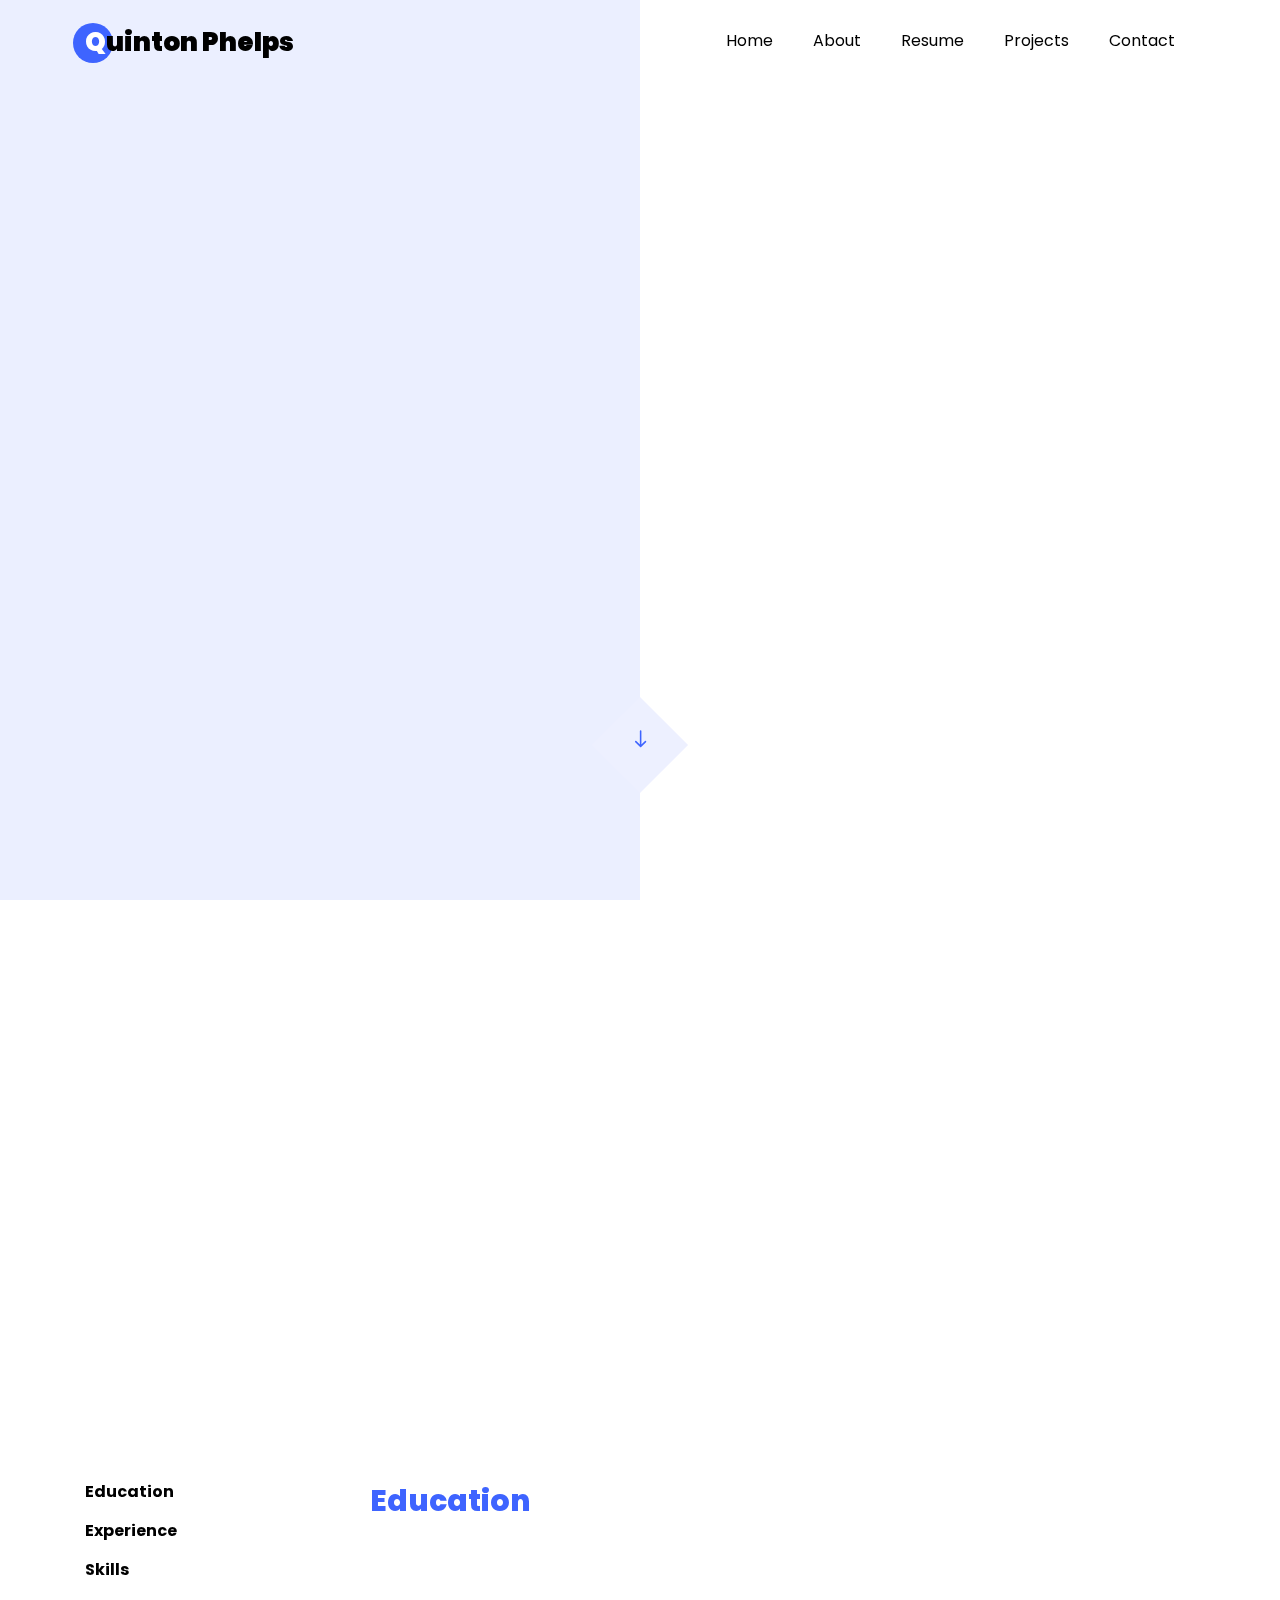
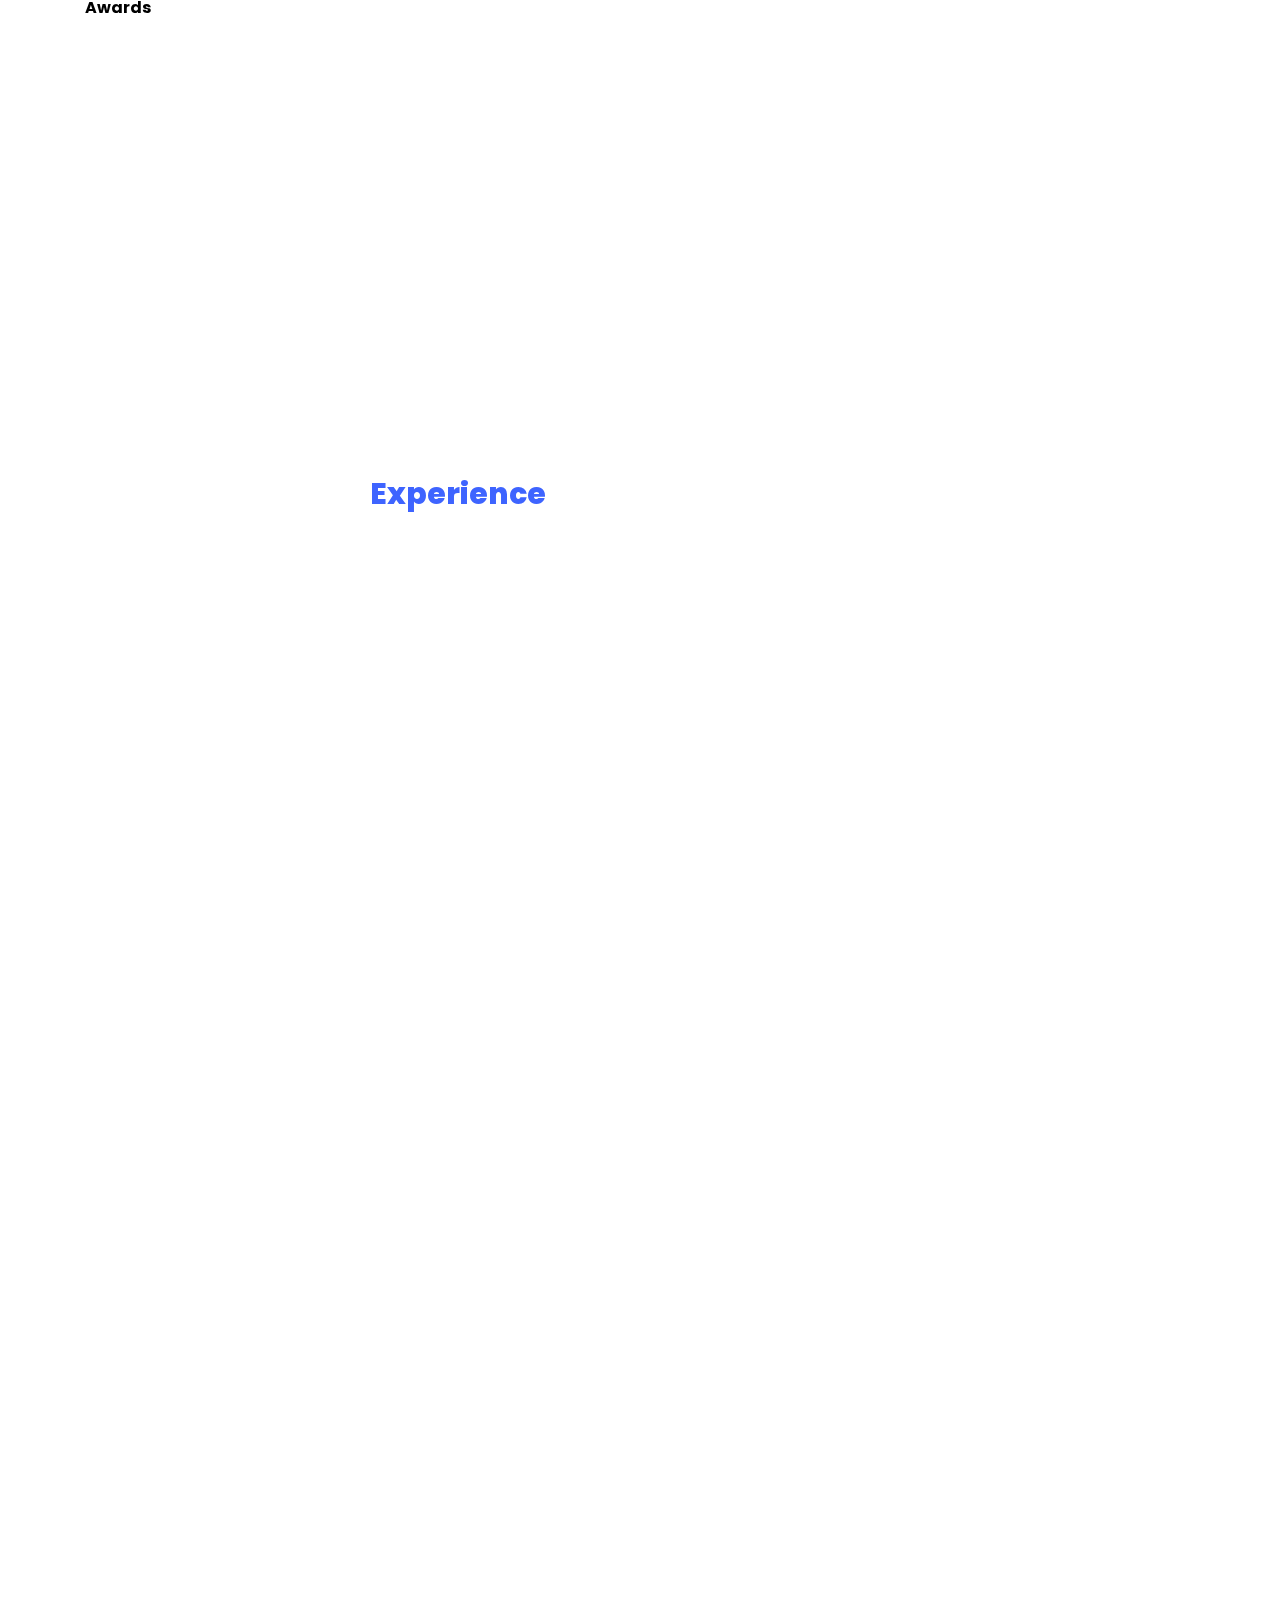
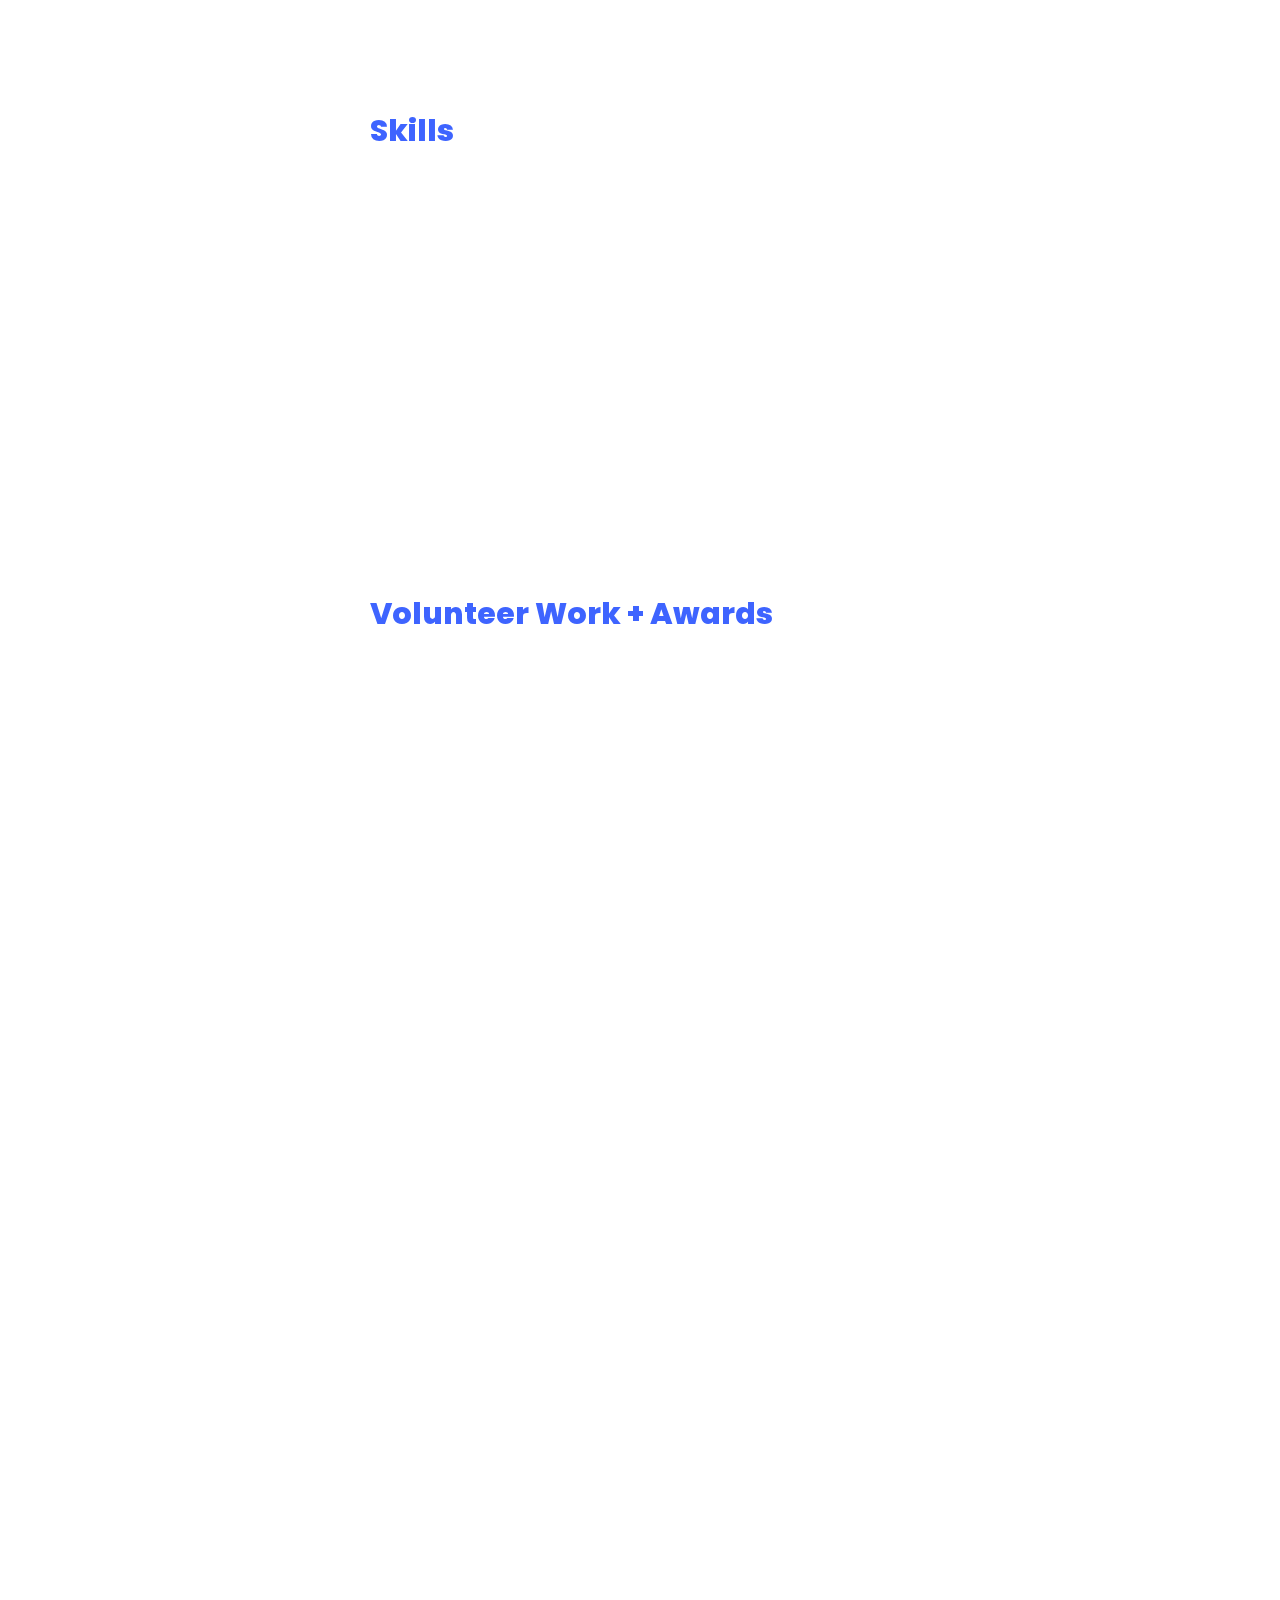
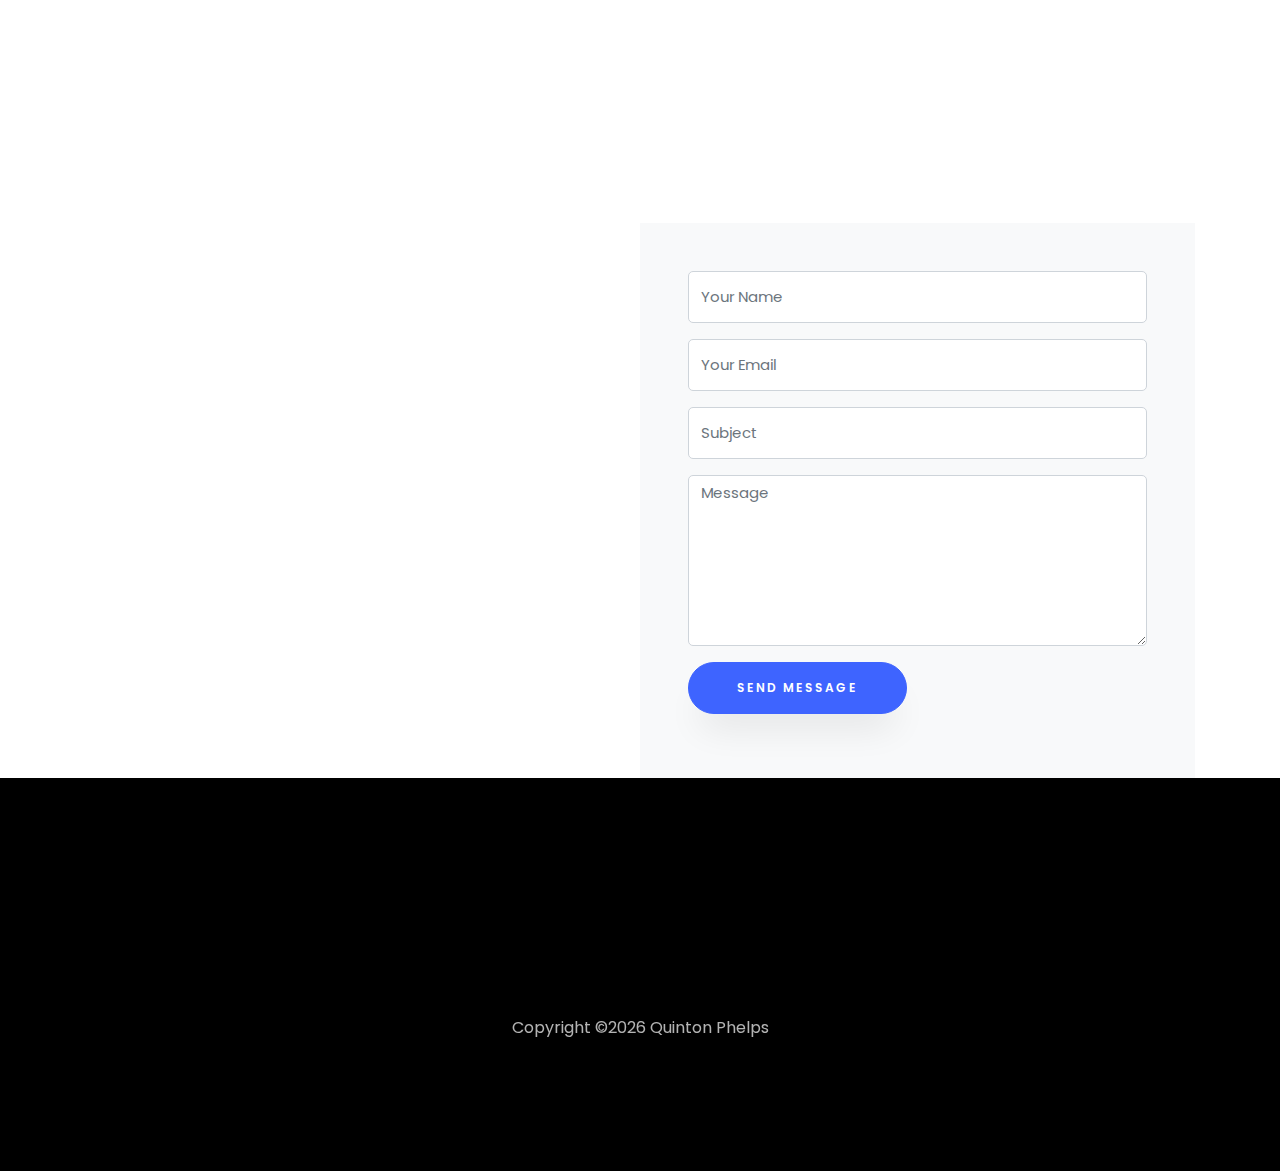
==== index.html @ e06dc6c9 "Update index.html" ====
<!DOCTYPE html>
<html lang="en">
  <head>
    <title>Quinton Phelps | Portfolio</title>
    <meta charset="utf-8">
    <meta name="viewport" content="width=device-width, initial-scale=1, shrink-to-fit=no">

    <link href="https://fonts.googleapis.com/css?family=Poppins:100,200,300,400,500,600,700,800,900" rel="stylesheet">

    <link rel="stylesheet" href="css/open-iconic-bootstrap.min.css">
    <link rel="stylesheet" href="css/animate.css">

    <link rel="stylesheet" href="css/owl.carousel.min.css">
    <link rel="stylesheet" href="css/owl.theme.default.min.css">
    <link rel="stylesheet" href="css/magnific-popup.css">

    <link rel="stylesheet" href="css/aos.css">

    <link rel="stylesheet" href="css/ionicons.min.css">

    <link rel="stylesheet" href="css/flaticon.css">
    <link rel="stylesheet" href="css/icomoon.css">
    <link rel="stylesheet" href="css/style.css">
  </head>
  <body data-spy="scroll" data-target=".site-navbar-target" data-offset="300">


    <nav class="navbar navbar-expand-lg navbar-dark ftco_navbar ftco-navbar-light site-navbar-target" id="ftco-navbar">
	    <div class="container">
	      <a class="navbar-brand" href="index.html"><span>Q</span>uinton Phelps</a>
	      <button class="navbar-toggler js-fh5co-nav-toggle fh5co-nav-toggle" type="button" data-toggle="collapse" data-target="#ftco-nav" aria-controls="ftco-nav" aria-expanded="false" aria-label="Toggle navigation">
	        <span class="oi oi-menu"></span> Menu
	      </button>

	      <div class="collapse navbar-collapse" id="ftco-nav">
	        <ul class="navbar-nav nav ml-auto">
	          <li class="nav-item"><a href="#home-section" class="nav-link"><span>Home</span></a></li>
	          <li class="nav-item"><a href="#about-section" class="nav-link"><span>About</span></a></li>
	          <li class="nav-item"><a href="#resume-section" class="nav-link"><span>Resume</span></a></li>
	          <li class="nav-item"><a href="#projects-section" class="nav-link"><span>Projects</span></a></li>
	          <li class="nav-item"><a href="#contact-section" class="nav-link"><span>Contact</span></a></li>
	        </ul>
	      </div>
	    </div>
	  </nav>
	  <section class="hero-wrap js-fullheight">
      <div class="overlay"></div>
      <div class="container">
        <div class="row no-gutters slider-text js-fullheight justify-content-center align-items-center">
          <div class="col-lg-8 col-md-6 ftco-animate d-flex align-items-center">
          	<div class="text text-center">
          		<span class="subheading">Hey! I am</span>
		  				<h1>Quinton Phelps</h1>
			  				<h2>I'm a
								  <span
								     class="txt-rotate"
								     data-period="2000"
								     data-rotate='[ "Mechanical E.I.T.", "Blockchain Dev." ]'></span>
								</h2>
							</div>
            </div>
          </div>
        </div>
      </div>
      <div class="mouse">
				<a href="#" class="mouse-icon">
					<div class="mouse-wheel"><span class="ion-ios-arrow-round-down"></span></div>
				</a>
			</div>
    </section>

    <section class="ftco-about img ftco-section ftco-no-pt ftco-no-pb" id="about-section">
    	<div class="container">
    		<div class="row d-flex no-gutters">
    			<div class="col-md-6 col-lg-6 d-flex">
    				<div class="img-about img d-flex align-items-stretch">
    					<div class="overlay"></div>
	    				<div class="img d-flex align-self-stretch align-items-center" style="background-image:url(images/about.jpg);">
	    				</div>
    				</div>
    			</div>
    			<div class="col-md-6 col-lg-6 pl-md-5 py-5">
    				<div class="row justify-content-start pb-3">
		          <div class="col-md-12 heading-section ftco-animate">
		          	<h1 class="big">About</h1>
		            <h2 class="mb-4">About Me</h2>
		            <p>My name is Quinton and I graduated from George Fox University with a Bachelor's of Science in Engineering. I am a mechanical engineer in training and blockchain developer. I am highly motivated and ambitious with a love for technology.</p>
                <ul class="ftco-footer-social list-unstyled float-md-center float-center mt-5">
                  <li class="ftco-animate"><a href="https://www.linkedin.com/in/quintonphelps/"><span class="icon-linkedin"></span></a></li>
                  <li class="ftco-animate"><a href="https://github.com/blockinator"><span class="icon-github"></span></a></li>
                  <li class="ftco-animate"><a href="#"><span class="icon-twitter"></span></a></li>
                </ul>
                <!--
                <ul class="about-info mt-4 px-md-0 px-2">
		            	<li class="d-flex"><span>Name:</span> <span>Quinton Phelps</span></li>
		            	<li class="d-flex"><span>Location:</span> <span>Portland, OR</span></li>
		            	<li class="d-flex"><span>Email:</span> <span>hello@quinton.work</span></li>
		            	<li class="d-flex"><span>Phone: </span> <span></span></li>
		            </ul>
                -->
		          </div>
		        </div>
	          <div class="counter-wrap ftco-animate d-flex mt-md-3">
              <div class="text">
                <!--<p><a href="#" class="btn btn-primary py-3 px-3">Download CV</a></p>-->
              </div>
	          </div>
	        </div>
        </div>
    	</div>
    </section>

    <section class="ftco-section ftco-no-pb goto-here" id="resume-section">
    	<div class="container">
    		<div class="row">
    			<div class="col-md-3">
				    <nav id="navi">
					    <ul>
					      <li><a href="#page-1">Education</a></li>
					      <li><a href="#page-2">Experience</a></li>
					      <li><a href="#page-3">Skills</a></li>
					      <li><a href="#page-4">Awards</a></li>
					    </ul>
					  </nav>
					</div>
					<div class="col-md-9">
					  <div id="page-1" class= "page one">
					  	<h2 class="heading">Education</h2>
					    <div class="resume-wrap d-flex ftco-animate">
					    	<div class="icon d-flex align-items-center justify-content-center">
					    		<span class="flaticon-ideas"></span>
					    	</div>
					    	<div class="text pl-3">
		    					<span class="date">2013-2017</span>
		    					<h2>Bachelor of Science in Mechanical Engineering</h2>
		    					<span class="position">George Fox University</span>
		    					<p>
                    <ul>
                      <li>Passed the mechanical fundamentals of engineering exam</li>
                      <li>Ultimate frisbee + ski/snowboard club</li>
                    </ul>
                  </p>
	    					</div>
	    				</div>
	    				<div class="resume-wrap d-flex ftco-animate">
	    					<div class="icon d-flex align-items-center justify-content-center">
					    		<span class="flaticon-ideas"></span>
					    	</div>
					    	<div class="text pl-3">
		    					<span class="date"></span>
		    					<h2></h2>
		    					<span class="position">Home school/Cascade High School</span>
		    					<p>
                    <ul>
                      <li>Varsity track & field</li>
                      <li>Varsity swim team</li>
                      <li>Varsity cross country</li>
                    </ul>
                  </p>
		    				</div>
	    				</div>
					  </div>

					  <div id="page-2" class= "page two">
					  	<h2 class="heading">Experience</h2>
					    <div class="resume-wrap d-flex ftco-animate">
					    	<div class="icon d-flex align-items-center justify-content-center">
					    		<span class="flaticon-ideas"></span>
					    	</div>
					    	<div class="text pl-3">
		    					<span class="date">Jan 2018 - Present</span>
		    					<h2>Blockchain Developer</h2>
		    					<span class="position">Freelance</span>
		    					<p>Blockchain consulting, development work for several blockchain projects, and cryptocurrency and smart contract creation. During my time I learned how to communicate effectively, how to work with international clients, and learned proper time management and project management skills.</p>
		    				</div>
	    				</div>
	    				<div class="resume-wrap d-flex ftco-animate">
	    					<div class="icon d-flex align-items-center justify-content-center">
					    		<span class="flaticon-ideas"></span>
					    	</div>
					    	<div class="text pl-3">
		    					<span class="date">Oct 2007 - Dec 2017</span>
		    					<h2>Crew Manager</h2>
		    					<span class="position">Phelps Ranch</span>
		    					<p>Lead crews ranging from 5-15 personnel, recruited new personnel, oversaw and negotiated the sale of hay, maintained and operated farm equipment, operated heavy machinery and managed labor scheduling. During my time here I learned effective leadership skills and strong communication skills.</p>
		    				</div>
	    				</div>
	    				<div class="resume-wrap d-flex ftco-animate">
	    					<div class="icon d-flex align-items-center justify-content-center">
					    		<span class="flaticon-ideas"></span>
					    	</div>
					    	<div class="text pl-3">
		    					<span class="date">Aug 2014 - May 2017</span>
		    					<h2>Managing Partner</h2>
		    					<span class="position">Matiah, LLC</span>
		    					<p>List of responsibilities included, interviewing potential tenants, preparing tenant applications, managing company's assets, overseeing property maintenance and management of tenant payments using Quickbooks and Excel. During my time here I created strong management, financial, and communication skills.</p>
		    				</div>
	    				</div>
	    				<div class="resume-wrap d-flex ftco-animate">
	    					<div class="icon d-flex align-items-center justify-content-center">
					    		<span class="flaticon-ideas"></span>
					    	</div>
					    	<div class="text pl-3">
		    					<span class="date">Jan 2011 - Aug 2014</span>
		    					<h2>Skilled Worker</h2>
		    					<span class="position">Freedom Precast</span>
		    					<p>Trained new personnel, operated heavy machinery and oversaw product quality control. During my time here I learned how to work hard, how to lead by example, and how to communicate well in rapidly changing environments.</p>
		    				</div>
	    				</div>
					  </div>
					  <div id="page-3" class= "page three">
					  	<h2 class="heading">Skills</h2>
					  	<div class="row">
					  		<div class="col-md-6 animate-box">
									<div class="progress-wrap ftco-animate">
										<h3>Microsoft Office/G Suite</h3>
										<div class="progress">
										 	<div class="progress-bar color-1" role="progressbar" aria-valuenow="90"
										  	aria-valuemin="0" aria-valuemax="100" style="width:90%">
										    <span>90%</span>
										  	</div>
										</div>
									</div>
								</div>
								<div class="col-md-6 animate-box">
									<div class="progress-wrap ftco-animate">
										<h3>AutoCAD + SolidWorks</h3>
										<div class="progress">
										 	<div class="progress-bar color-2" role="progressbar" aria-valuenow="85"
										  	aria-valuemin="0" aria-valuemax="100" style="width:80%">
										    <span>80%</span>
										  	</div>
										</div>
									</div>
								</div>
								<div class="col-md-6 animate-box">
									<div class="progress-wrap ftco-animate">
										<h3>Ansys + EES</h3>
										<div class="progress">
										 	<div class="progress-bar color-3" role="progressbar" aria-valuenow="95"
										  	aria-valuemin="0" aria-valuemax="100" style="width:75%">
										    <span>75%</span>
										  	</div>
										</div>
									</div>
								</div>
								<div class="col-md-6 animate-box">
									<div class="progress-wrap ftco-animate">
										<h3>MATLAB + Mathcad</h3>
										<div class="progress">
										 	<div class="progress-bar color-4" role="progressbar" aria-valuenow="90"
										  	aria-valuemin="0" aria-valuemax="100" style="width:70%">
										    <span>70%</span>
										  	</div>
										</div>
									</div>
								</div>
								<div class="col-md-6 animate-box">
									<div class="progress-wrap ftco-animate">
										<h3>Swift</h3>
										<div class="progress">
										 	<div class="progress-bar color-5" role="progressbar" aria-valuenow="70"
										  	aria-valuemin="0" aria-valuemax="100" style="width:40%">
										    <span>40%</span>
										  	</div>
										</div>
									</div>
								</div>
								<div class="col-md-6 animate-box">
									<div class="progress-wrap ftco-animate">
										<h3>Javascrypt</h3>
										<div class="progress">
										 	<div class="progress-bar color-6" role="progressbar" aria-valuenow="80"
										  	aria-valuemin="0" aria-valuemax="100" style="width:40%">
										    <span>40%</span>
										  	</div>
										</div>
									</div>
								</div>
                <div class="col-md-6 animate-box">
                  <div class="progress-wrap ftco-animate">
                    <h3>Solidity</h3>
                    <div class="progress">
                      <div class="progress-bar color-6" role="progressbar" aria-valuenow="80"
                        aria-valuemin="0" aria-valuemax="100" style="width:50%">
                        <span>50%</span>
                        </div>
                    </div>
                  </div>
                </div>
					  	</div>
					  </div>
					  <div id="page-4" class= "page four">
					    <h2 class="heading">Volunteer Work + Awards</h2>
					    <div class="resume-wrap d-flex ftco-animate">
					    	<div class="icon d-flex align-items-center justify-content-center">
					    		<span class="flaticon-ideas"></span>
					    	</div>
					    	<div class="text pl-3">
		    					<span class="date"></span>
		    					<h2>Younglife Leader</h2>
		    					<span class="position"></span>
		    					<p></p>
	    					</div>
	    				</div>
	    				<div class="resume-wrap d-flex ftco-animate">
	    					<div class="icon d-flex align-items-center justify-content-center">
					    		<span class="flaticon-ideas"></span>
					    	</div>
					    	<div class="text pl-3">
		    					<span class="date"></span>
		    					<h2>Swim Team Captain</h2>
		    					<span class="position"></span>
		    					<p></p>
		    				</div>
	    				</div>
	    				<div class="resume-wrap d-flex ftco-animate">
	    					<div class="icon d-flex align-items-center justify-content-center">
					    		<span class="flaticon-ideas"></span>
					    	</div>
					    	<div class="text pl-3">
		    					<span class="date"></span>
		    					<h2>2 school records in track & field</h2>
		    					<span class="position"></span>
		    					<p></p>
		    				</div>
	    				</div>
	    				<div class="resume-wrap d-flex ftco-animate">
	    					<div class="icon d-flex align-items-center justify-content-center">
					    		<span class="flaticon-ideas"></span>
					    	</div>
					    	<div class="text pl-3">
		    					<span class="date"></span>
		    					<h2>Volunteer work for Makah Days</h2>
		    					<span class="position"></span>
		    					<p>Native American celebration in WA</p>
		    				</div>
	    				</div>
					  </div>
					</div>
			  </div>
    	</div>
    </section>

    <section class="ftco-section ftco-project" id="projects-section">
    	<div class="container-fluid px-md-0">
    		<div class="row no-gutters justify-content-center pb-5">
          <div class="col-md-12 heading-section text-center ftco-animate">
          	<h1 class="big big-2">Projects</h1>
            <h2 class="mb-4">My Projects</h2>
            <p></p>
          </div>
        </div>
    		<div class="row no-gutters">
    			<div class="col-md-4">
    				<div class="project img ftco-animate d-flex justify-content-center align-items-center" style="background-image: url(images/work-1.jpg);">
    					<div class="overlay"></div>
	    				<div class="text text-center p-4">
	    					<h3>Qwertycoin.org</h3>
	    					<span>Developer</span>
                <p><strong>Contributor and developer for Qwertycoin, a fast and private cryptocurrency for sending money to friends and businesses.</strong></p>
	    				</div>
    				</div>
  				</div>
  				<div class="col-md-4">
    				<div class="project img ftco-animate d-flex justify-content-center align-items-center" style="background-image: url(images/work-2.jpg);">
    					<div class="overlay"></div>
	    				<div class="text text-center p-4">
	    					<h3>Woolongs.com</h3>
	    					<span>Developer</span>
                <p><strong>Contributor and developer for Woolong Coin, fast, secure and private cryptocurrency, inspired by Cowboy Bebop. Woolongs are designed for daily transactions, intergalactic bounty contracts, and everything in between.</strong></p>
	    				</div>
    				</div>
  				</div>

    			<div class="col-md-4">
    				<div class="project img ftco-animate d-flex justify-content-center align-items-center" style="background-image: url(images/work-3.jpg);">
    					<div class="overlay"></div>
	    				<div class="text text-center p-4">
	    					<h3>Tron Development</h3>
	    					<span>Developer</span>
                <p><strong>Created TRC10, TRC20, DApps and more on the TRON blockchain.</strong></p>
	    				</div>
    				</div>
    			</div>
    			<div class="col-md-4">
    				<div class="project img ftco-animate d-flex justify-content-center align-items-center" style="background-image: url(images/work-4.jpg);">
    					<div class="overlay"></div>
	    				<div class="text text-center p-4">
	    					<h3>Ethereum Development</h3>
	    					<span>Developer</span>
                <p><strong>Created tokens, ICOs and DApps on the Ethereum blockchain</strong></p>
	    				</div>
    				</div>
    			</div>
    			<div class="col-md-4">
    				<div class="project img ftco-animate d-flex justify-content-center align-items-center" style="background-image: url(images/work-5.jpg);">
    					<div class="overlay"></div>
	    				<div class="text text-center p-4">
	    					<h3>Blockchain Development</h3>
	    					<span>Developer</span>
                <p><strong>Cryptocurrency forking of Bitcoin, Monero, PIVX, Ethereum, and more.</strong></p>
	    				</div>
    				</div>
    			</div>
    			<div class="col-md-4">
    				<div class="project img ftco-animate d-flex justify-content-center align-items-center" style="background-image: url(images/work-6.jpg);">
    					<div class="overlay"></div>
	    				<div class="text text-center p-4">
	    					<h3>Coin.Wiki</h3>
	    					<span>Wiki Management</span>
                <p><strong>Coin.Wiki is an online encyclopedia that is dedicated to exploring cryptocurrencies, tokens and blockchain technology.</strong></p>
	    				</div>
    				</div>
    			</div>
          <div class="col-md-4">
            <div class="project img ftco-animate d-flex justify-content-center align-items-center" style="background-image: url(images/work-7.jpg);">
              <div class="overlay"></div>
              <div class="text text-center p-4">
                <h3>Steel Mill Scrap Yard Redesign</h3>
                <span>Senior design project</span>
                <p><strong>Redesigned a steel mill's scrap yard to increase the flow rate from the yard into the melt shop. Utilized AutoCAD to do the yard design and video camera footage to do time studies. Experience was gained in AutoCAD design, working as a team, time studies, and research.</strong></p>
              </div>
            </div>
          </div>
          <div class="col-md-4">
            <div class="project img ftco-animate d-flex justify-content-center align-items-center" style="background-image: url(images/work-8.jpg);">
              <div class="overlay"></div>
              <div class="text text-center p-4">
                <h3>Minimal Till Planter</h3>
                <span>Junior design project</span>
                <p><strong>Worked with a team to design a minimal till planter, for a private organization in Burkina Faso, Africa, to increase the crop planting efficiency while utilizing tools and materials available to the people living there.</strong></p>
              </div>
            </div>
          </div>
          <div class="col-md-4">
            <div class="project img ftco-animate d-flex justify-content-center align-items-center" style="background-image: url(images/work-9.jpg);">
              <div class="overlay"></div>
              <div class="text text-center p-4">
                <h3>Pingtastic</h3>
                <span>Controls project</span>
                <p><strong>Pingtastic is a wireless device for keeping score during a table tennis match. Included is a screen that displays the speed at which the ball was hit as well as each of the players' scores. The project was completed using an Arduino Uno.</strong></p>
              </div>
            </div>
          </div>
          <div class="col-md-4">
            <div class="project img ftco-animate d-flex justify-content-center align-items-center" style="background-image: url(images/work-10.jpg);">
              <div class="overlay"></div>
              <div class="text text-center p-4">
                <h3>Simon Game</h3>
                <span>Digital logic project</span>
                <p><strong>Utilized Verilog and a Nexys2 FPGA board to code and test a version of Milton-Bradley's Simon game. Gained experience with analyzing and trouble shooting code and communicating with a team.</strong></p>
              </div>
            </div>
          </div>
    		</div>
    	</div>
    </section>

    <section class="ftco-section contact-section ftco-no-pb" id="contact-section">
      <div class="container">
      	<div class="row justify-content-center mb-5 pb-3">
          <div class="col-md-7 heading-section text-center ftco-animate">
            <h1 class="big big-2">Contact</h1>
            <h2 class="mb-4">Contact Me</h2>
            <p></p>
          </div>
        </div>

        <div class="row d-flex contact-info mb-5">
          <div class="col-md-6 col-lg-3 d-flex ftco-animate">
          	<div class="align-self-stretch box text-center p-4 shadow">
          		<div class="icon d-flex align-items-center justify-content-center">
          			<span class="icon-map-signs"></span>
          		</div>
          		<div>
	          		<h3 class="mb-4">Location</h3>
		            <p>Portland, OR</p>
		          </div>
	          </div>
          </div>
          <div class="col-md-6 col-lg-3 d-flex ftco-animate">
          	<div class="align-self-stretch box text-center p-4 shadow">
          		<div class="icon d-flex align-items-center justify-content-center">
          			<span class="icon-phone2"></span>
          		</div>
          		<div>
	          		<h3 class="mb-4">Contact Number</h3>
		            <p><a href="tel://"></a></p>
	            </div>
	          </div>
          </div>
          <div class="col-md-6 col-lg-3 d-flex ftco-animate">
          	<div class="align-self-stretch box text-center p-4 shadow">
          		<div class="icon d-flex align-items-center justify-content-center">
          			<span class="icon-paper-plane"></span>
          		</div>
          		<div>
	          		<h3 class="mb-4">Email Address</h3>
		            <p><a href="mailto:hello@quinton.work">hello@quinton.work</a></p>
		          </div>
	          </div>
          </div>
          <div class="col-md-6 col-lg-3 d-flex ftco-animate">
          	<div class="align-self-stretch box text-center p-4 shadow">
          		<div class="icon d-flex align-items-center justify-content-center">
          			<span class="icon-globe"></span>
          		</div>
          		<div>
	          		<h3 class="mb-4">Website</h3>
		            <p><a href="#">quinton.work</a></p>
	            </div>
	          </div>
          </div>
        </div>

        <div class="row no-gutters block-9">
          <div class="col-md-6 order-md-last d-flex">
            <form action="#" class="bg-light p-4 p-md-5 contact-form">
              <div class="form-group">
                <input type="text" class="form-control" placeholder="Your Name">
              </div>
              <div class="form-group">
                <input type="text" class="form-control" placeholder="Your Email">
              </div>
              <div class="form-group">
                <input type="text" class="form-control" placeholder="Subject">
              </div>
              <div class="form-group">
                <textarea name="" id="" cols="30" rows="7" class="form-control" placeholder="Message"></textarea>
              </div>
              <div class="form-group">
                <input type="submit" value="Send Message" class="btn btn-primary py-3 px-5">
              </div>
            </form>

          </div>

          <div class="col-md-6 d-flex">
          	<div class="img" style="background-image: url(images/about.jpg);"></div>
          </div>
        </div>
      </div>
    </section>


    <footer class="ftco-footer ftco-section">
      <div class="container">
        <div class="row">
          <div class="col-md-12 text-center">
            <!--<ul class="ftco-footer-social list-unstyled float-md-left float-lft mt-5">-->
            <ul class="ftco-footer-social list-unstyled float-md-center float-center mt-5">
              <li class="ftco-animate"><a href="https://www.linkedin.com/in/quintonphelps/"><span class="icon-linkedin"></span></a></li>
              <li class="ftco-animate"><a href="https://github.com/blockinator"><span class="icon-github"></span></a></li>
              <li class="ftco-animate"><a href="#"><span class="icon-twitter"></span></a></li>
            </ul>
          </div>
        </div>
        <div class="row">
          <div class="col-md-12 text-center">
            <p>Copyright &copy;<script>document.write(new Date().getFullYear());</script> Quinton Phelps</p>
          </div>
        </div>
      </div>
    </footer>



  <!-- loader -->
  <div id="ftco-loader" class="show fullscreen"><svg class="circular" width="48px" height="48px"><circle class="path-bg" cx="24" cy="24" r="22" fill="none" stroke-width="4" stroke="#eeeeee"/><circle class="path" cx="24" cy="24" r="22" fill="none" stroke-width="4" stroke-miterlimit="10" stroke="#F96D00"/></svg></div>


  <script src="js/jquery.min.js"></script>
  <script src="js/jquery-migrate-3.0.1.min.js"></script>
  <script src="js/popper.min.js"></script>
  <script src="js/bootstrap.min.js"></script>
  <script src="js/jquery.easing.1.3.js"></script>
  <script src="js/jquery.waypoints.min.js"></script>
  <script src="js/jquery.stellar.min.js"></script>
  <script src="js/owl.carousel.min.js"></script>
  <script src="js/jquery.magnific-popup.min.js"></script>
  <script src="js/aos.js"></script>
  <script src="js/jquery.animateNumber.min.js"></script>
  <script src="js/scrollax.min.js"></script>

  <script src="js/main.js"></script>

  </body>
</html>
---- css/flaticon.css ----
/*
  	Flaticon icon font: Flaticon
  	Creation date: 04/01/2019 13:45
  	*/


@font-face {
  font-family: "Flaticon";
  src: url("../fonts/flaticon/font/Flaticon.eot");
  src: url("../fonts/flaticon/font/Flaticon.eot?#iefix") format("embedded-opentype"),
       url("../fonts/flaticon/font/Flaticon.woff") format("woff"),
       url("../fonts/flaticon/font/Flaticon.ttf") format("truetype"),
       url("../fonts/flaticon/font/Flaticon.svg#Flaticon") format("svg");
  font-weight: normal;
  font-style: normal;
}

@media screen and (-webkit-min-device-pixel-ratio:0) {
  @font-face {
    font-family: "Flaticon";
    src: url("../fonts/flaticon/font/Flaticon.svg#Flaticon") format("svg");
  }
}

[class^="flaticon-"]:before, [class*=" flaticon-"]:before,
[class^="flaticon-"]:after, [class*=" flaticon-"]:after {   
  font-family: Flaticon;
  font-style: normal;
  font-weight: normal;
  font-variant: normal;
  text-transform: none;
  line-height: 1;

  /* Better Font Rendering =========== */
  -webkit-font-smoothing: antialiased;
  -moz-osx-font-smoothing: grayscale;
}

.flaticon-ideas:before { content: "\f100"; }
.flaticon-flasks:before { content: "\f101"; }
.flaticon-analysis:before { content: "\f102"; }
.flaticon-ux-design:before { content: "\f103"; }
.flaticon-web-design:before { content: "\f104"; }
.flaticon-idea:before { content: "\f105"; }
.flaticon-innovation:before { content: "\f106"; }
---- css/icomoon.css ----
@font-face {
  font-family: 'icomoon';
  src:  url('../fonts/icomoon/icomoon.eot?6tt51o');
  src:  url('../fonts/icomoon/icomoon.eot?6tt51o#iefix') format('embedded-opentype'),
    url('../fonts/icomoon/icomoon.ttf?6tt51o') format('truetype'),
    url('../fonts/icomoon/icomoon.woff?6tt51o') format('woff'),
    url('../fonts/icomoon/icomoon.svg?6tt51o#icomoon') format('svg');
  font-weight: normal;
  font-style: normal;
}

[class^="icon-"], [class*=" icon-"] {
  /* use !important to prevent issues with browser extensions that change fonts */
  font-family: 'icomoon' !important;
  speak: none;
  font-style: normal;
  font-weight: normal;
  font-variant: normal;
  text-transform: none;
  line-height: 1;

  /* Better Font Rendering =========== */
  -webkit-font-smoothing: antialiased;
  -moz-osx-font-smoothing: grayscale;
}

.icon-asterisk:before {
  content: "\f069";
}
.icon-plus:before {
  content: "\f067";
}
.icon-question:before {
  content: "\f128";
}
.icon-minus:before {
  content: "\f068";
}
.icon-glass:before {
  content: "\f000";
}
.icon-music:before {
  content: "\f001";
}
.icon-search:before {
  content: "\f002";
}
.icon-envelope-o:before {
  content: "\f003";
}
.icon-heart:before {
  content: "\f004";
}
.icon-star:before {
  content: "\f005";
}
.icon-star-o:before {
  content: "\f006";
}
.icon-user:before {
  content: "\f007";
}
.icon-film:before {
  content: "\f008";
}
.icon-th-large:before {
  content: "\f009";
}
.icon-th:before {
  content: "\f00a";
}
.icon-th-list:before {
  content: "\f00b";
}
.icon-check:before {
  content: "\f00c";
}
.icon-close:before {
  content: "\f00d";
}
.icon-remove:before {
  content: "\f00d";
}
.icon-times:before {
  content: "\f00d";
}
.icon-search-plus:before {
  content: "\f00e";
}
.icon-search-minus:before {
  content: "\f010";
}
.icon-power-off:before {
  content: "\f011";
}
.icon-signal:before {
  content: "\f012";
}
.icon-cog:before {
  content: "\f013";
}
.icon-gear:before {
  content: "\f013";
}
.icon-trash-o:before {
  content: "\f014";
}
.icon-home:before {
  content: "\f015";
}
.icon-file-o:before {
  content: "\f016";
}
.icon-clock-o:before {
  content: "\f017";
}
.icon-road:before {
  content: "\f018";
}
.icon-download:before {
  content: "\f019";
}
.icon-arrow-circle-o-down:before {
  content: "\f01a";
}
.icon-arrow-circle-o-up:before {
  content: "\f01b";
}
.icon-inbox:before {
  content: "\f01c";
}
.icon-play-circle-o:before {
  content: "\f01d";
}
.icon-repeat:before {
  content: "\f01e";
}
.icon-rotate-right:before {
  content: "\f01e";
}
.icon-refresh:before {
  content: "\f021";
}
.icon-list-alt:before {
  content: "\f022";
}
.icon-lock:before {
  content: "\f023";
}
.icon-flag:before {
  content: "\f024";
}
.icon-headphones:before {
  content: "\f025";
}
.icon-volume-off:before {
  content: "\f026";
}
.icon-volume-down:before {
  content: "\f027";
}
.icon-volume-up:before {
  content: "\f028";
}
.icon-qrcode:before {
  content: "\f029";
}
.icon-barcode:before {
  content: "\f02a";
}
.icon-tag:before {
  content: "\f02b";
}
.icon-tags:before {
  content: "\f02c";
}
.icon-book:before {
  content: "\f02d";
}
.icon-bookmark:before {
  content: "\f02e";
}
.icon-print:before {
  content: "\f02f";
}
.icon-camera:before {
  content: "\f030";
}
.icon-font:before {
  content: "\f031";
}
.icon-bold:before {
  content: "\f032";
}
.icon-italic:before {
  content: "\f033";
}
.icon-text-height:before {
  content: "\f034";
}
.icon-text-width:before {
  content: "\f035";
}
.icon-align-left:before {
  content: "\f036";
}
.icon-align-center:before {
  content: "\f037";
}
.icon-align-right:before {
  content: "\f038";
}
.icon-align-justify:before {
  content: "\f039";
}
.icon-list:before {
  content: "\f03a";
}
.icon-dedent:before {
  content: "\f03b";
}
.icon-outdent:before {
  content: "\f03b";
}
.icon-indent:before {
  content: "\f03c";
}
.icon-video-camera:before {
  content: "\f03d";
}
.icon-image:before {
  content: "\f03e";
}
.icon-photo:before {
  content: "\f03e";
}
.icon-picture-o:before {
  content: "\f03e";
}
.icon-pencil:before {
  content: "\f040";
}
.icon-map-marker:before {
  content: "\f041";
}
.icon-adjust:before {
  content: "\f042";
}
.icon-tint:before {
  content: "\f043";
}
.icon-edit:before {
  content: "\f044";
}
.icon-pencil-square-o:before {
  content: "\f044";
}
.icon-share-square-o:before {
  content: "\f045";
}
.icon-check-square-o:before {
  content: "\f046";
}
.icon-arrows:before {
  content: "\f047";
}
.icon-step-backward:before {
  content: "\f048";
}
.icon-fast-backward:before {
  content: "\f049";
}
.icon-backward:before {
  content: "\f04a";
}
.icon-play:before {
  content: "\f04b";
}
.icon-pause:before {
  content: "\f04c";
}
.icon-stop:before {
  content: "\f04d";
}
.icon-forward:before {
  content: "\f04e";
}
.icon-fast-forward:before {
  content: "\f050";
}
.icon-step-forward:before {
  content: "\f051";
}
.icon-eject:before {
  content: "\f052";
}
.icon-chevron-left:before {
  content: "\f053";
}
.icon-chevron-right:before {
  content: "\f054";
}
.icon-plus-circle:before {
  content: "\f055";
}
.icon-minus-circle:before {
  content: "\f056";
}
.icon-times-circle:before {
  content: "\f057";
}
.icon-check-circle:before {
  content: "\f058";
}
.icon-question-circle:before {
  content: "\f059";
}
.icon-info-circle:before {
  content: "\f05a";
}
.icon-crosshairs:before {
  content: "\f05b";
}
.icon-times-circle-o:before {
  content: "\f05c";
}
.icon-check-circle-o:before {
  content: "\f05d";
}
.icon-ban:before {
  content: "\f05e";
}
.icon-arrow-left:before {
  content: "\f060";
}
.icon-arrow-right:before {
  content: "\f061";
}
.icon-arrow-up:before {
  content: "\f062";
}
.icon-arrow-down:before {
  content: "\f063";
}
.icon-mail-forward:before {
  content: "\f064";
}
.icon-share:before {
  content: "\f064";
}
.icon-expand:before {
  content: "\f065";
}
.icon-compress:before {
  content: "\f066";
}
.icon-exclamation-circle:before {
  content: "\f06a";
}
.icon-gift:before {
  content: "\f06b";
}
.icon-leaf:before {
  content: "\f06c";
}
.icon-fire:before {
  content: "\f06d";
}
.icon-eye:before {
  content: "\f06e";
}
.icon-eye-slash:before {
  content: "\f070";
}
.icon-exclamation-triangle:before {
  content: "\f071";
}
.icon-warning:before {
  content: "\f071";
}
.icon-plane:before {
  content: "\f072";
}
.icon-calendar:before {
  content: "\f073";
}
.icon-random:before {
  content: "\f074";
}
.icon-comment:before {
  content: "\f075";
}
.icon-magnet:before {
  content: "\f076";
}
.icon-chevron-up:before {
  content: "\f077";
}
.icon-chevron-down:before {
  content: "\f078";
}
.icon-retweet:before {
  content: "\f079";
}
.icon-shopping-cart:before {
  content: "\f07a";
}
.icon-folder:before {
  content: "\f07b";
}
.icon-folder-open:before {
  content: "\f07c";
}
.icon-arrows-v:before {
  content: "\f07d";
}
.icon-arrows-h:before {
  content: "\f07e";
}
.icon-bar-chart:before {
  content: "\f080";
}
.icon-bar-chart-o:before {
  content: "\f080";
}
.icon-twitter-square:before {
  content: "\f081";
}
.icon-facebook-square:before {
  content: "\f082";
}
.icon-camera-retro:before {
  content: "\f083";
}
.icon-key:before {
  content: "\f084";
}
.icon-cogs:before {
  content: "\f085";
}
.icon-gears:before {
  content: "\f085";
}
.icon-comments:before {
  content: "\f086";
}
.icon-thumbs-o-up:before {
  content: "\f087";
}
.icon-thumbs-o-down:before {
  content: "\f088";
}
.icon-star-half:before {
  content: "\f089";
}
.icon-heart-o:before {
  content: "\f08a";
}
.icon-sign-out:before {
  content: "\f08b";
}
.icon-linkedin-square:before {
  content: "\f08c";
}
.icon-thumb-tack:before {
  content: "\f08d";
}
.icon-external-link:before {
  content: "\f08e";
}
.icon-sign-in:before {
  content: "\f090";
}
.icon-trophy:before {
  content: "\f091";
}
.icon-github-square:before {
  content: "\f092";
}
.icon-upload:before {
  content: "\f093";
}
.icon-lemon-o:before {
  content: "\f094";
}
.icon-phone:before {
  content: "\f095";
}
.icon-square-o:before {
  content: "\f096";
}
.icon-bookmark-o:before {
  content: "\f097";
}
.icon-phone-square:before {
  content: "\f098";
}
.icon-twitter:before {
  content: "\f099";
}
.icon-facebook:before {
  content: "\f09a";
}
.icon-facebook-f:before {
  content: "\f09a";
}
.icon-github:before {
  content: "\f09b";
}
.icon-unlock:before {
  content: "\f09c";
}
.icon-credit-card:before {
  content: "\f09d";
}
.icon-feed:before {
  content: "\f09e";
}
.icon-rss:before {
  content: "\f09e";
}
.icon-hdd-o:before {
  content: "\f0a0";
}
.icon-bullhorn:before {
  content: "\f0a1";
}
.icon-bell-o:before {
  content: "\f0a2";
}
.icon-certificate:before {
  content: "\f0a3";
}
.icon-hand-o-right:before {
  content: "\f0a4";
}
.icon-hand-o-left:before {
  content: "\f0a5";
}
.icon-hand-o-up:before {
  content: "\f0a6";
}
.icon-hand-o-down:before {
  content: "\f0a7";
}
.icon-arrow-circle-left:before {
  content: "\f0a8";
}
.icon-arrow-circle-right:before {
  content: "\f0a9";
}
.icon-arrow-circle-up:before {
  content: "\f0aa";
}
.icon-arrow-circle-down:before {
  content: "\f0ab";
}
.icon-globe:before {
  content: "\f0ac";
}
.icon-wrench:before {
  content: "\f0ad";
}
.icon-tasks:before {
  content: "\f0ae";
}
.icon-filter:before {
  content: "\f0b0";
}
.icon-briefcase:before {
  content: "\f0b1";
}
.icon-arrows-alt:before {
  content: "\f0b2";
}
.icon-group:before {
  content: "\f0c0";
}
.icon-users:before {
  content: "\f0c0";
}
.icon-chain:before {
  content: "\f0c1";
}
.icon-link:before {
  content: "\f0c1";
}
.icon-cloud:before {
  content: "\f0c2";
}
.icon-flask:before {
  content: "\f0c3";
}
.icon-cut:before {
  content: "\f0c4";
}
.icon-scissors:before {
  content: "\f0c4";
}
.icon-copy:before {
  content: "\f0c5";
}
.icon-files-o:before {
  content: "\f0c5";
}
.icon-paperclip:before {
  content: "\f0c6";
}
.icon-floppy-o:before {
  content: "\f0c7";
}
.icon-save:before {
  content: "\f0c7";
}
.icon-square:before {
  content: "\f0c8";
}
.icon-bars:before {
  content: "\f0c9";
}
.icon-navicon:before {
  content: "\f0c9";
}
.icon-reorder:before {
  content: "\f0c9";
}
.icon-list-ul:before {
  content: "\f0ca";
}
.icon-list-ol:before {
  content: "\f0cb";
}
.icon-strikethrough:before {
  content: "\f0cc";
}
.icon-underline:before {
  content: "\f0cd";
}
.icon-table:before {
  content: "\f0ce";
}
.icon-magic:before {
  content: "\f0d0";
}
.icon-truck:before {
  content: "\f0d1";
}
.icon-pinterest:before {
  content: "\f0d2";
}
.icon-pinterest-square:before {
  content: "\f0d3";
}
.icon-google-plus-square:before {
  content: "\f0d4";
}
.icon-google-plus:before {
  content: "\f0d5";
}
.icon-money:before {
  content: "\f0d6";
}
.icon-caret-down:before {
  content: "\f0d7";
}
.icon-caret-up:before {
  content: "\f0d8";
}
.icon-caret-left:before {
  content: "\f0d9";
}
.icon-caret-right:before {
  content: "\f0da";
}
.icon-columns:before {
  content: "\f0db";
}
.icon-sort:before {
  content: "\f0dc";
}
.icon-unsorted:before {
  content: "\f0dc";
}
.icon-sort-desc:before {
  content: "\f0dd";
}
.icon-sort-down:before {
  content: "\f0dd";
}
.icon-sort-asc:before {
  content: "\f0de";
}
.icon-sort-up:before {
  content: "\f0de";
}
.icon-envelope:before {
  content: "\f0e0";
}
.icon-linkedin:before {
  content: "\f0e1";
}
.icon-rotate-left:before {
  content: "\f0e2";
}
.icon-undo:before {
  content: "\f0e2";
}
.icon-gavel:before {
  content: "\f0e3";
}
.icon-legal:before {
  content: "\f0e3";
}
.icon-dashboard:before {
  content: "\f0e4";
}
.icon-tachometer:before {
  content: "\f0e4";
}
.icon-comment-o:before {
  content: "\f0e5";
}
.icon-comments-o:before {
  content: "\f0e6";
}
.icon-bolt:before {
  content: "\f0e7";
}
.icon-flash:before {
  content: "\f0e7";
}
.icon-sitemap:before {
  content: "\f0e8";
}
.icon-umbrella:before {
  content: "\f0e9";
}
.icon-clipboard:before {
  content: "\f0ea";
}
.icon-paste:before {
  content: "\f0ea";
}
.icon-lightbulb-o:before {
  content: "\f0eb";
}
.icon-exchange:before {
  content: "\f0ec";
}
.icon-cloud-download:before {
  content: "\f0ed";
}
.icon-cloud-upload:before {
  content: "\f0ee";
}
.icon-user-md:before {
  content: "\f0f0";
}
.icon-stethoscope:before {
  content: "\f0f1";
}
.icon-suitcase:before {
  content: "\f0f2";
}
.icon-bell:before {
  content: "\f0f3";
}
.icon-coffee:before {
  content: "\f0f4";
}
.icon-cutlery:before {
  content: "\f0f5";
}
.icon-file-text-o:before {
  content: "\f0f6";
}
.icon-building-o:before {
  content: "\f0f7";
}
.icon-hospital-o:before {
  content: "\f0f8";
}
.icon-ambulance:before {
  content: "\f0f9";
}
.icon-medkit:before {
  content: "\f0fa";
}
.icon-fighter-jet:before {
  content: "\f0fb";
}
.icon-beer:before {
  content: "\f0fc";
}
.icon-h-square:before {
  content: "\f0fd";
}
.icon-plus-square:before {
  content: "\f0fe";
}
.icon-angle-double-left:before {
  content: "\f100";
}
.icon-angle-double-right:before {
  content: "\f101";
}
.icon-angle-double-up:before {
  content: "\f102";
}
.icon-angle-double-down:before {
  content: "\f103";
}
.icon-angle-left:before {
  content: "\f104";
}
.icon-angle-right:before {
  content: "\f105";
}
.icon-angle-up:before {
  content: "\f106";
}
.icon-angle-down:before {
  content: "\f107";
}
.icon-desktop:before {
  content: "\f108";
}
.icon-laptop:before {
  content: "\f109";
}
.icon-tablet:before {
  content: "\f10a";
}
.icon-mobile:before {
  content: "\f10b";
}
.icon-mobile-phone:before {
  content: "\f10b";
}
.icon-circle-o:before {
  content: "\f10c";
}
.icon-quote-left:before {
  content: "\f10d";
}
.icon-quote-right:before {
  content: "\f10e";
}
.icon-spinner:before {
  content: "\f110";
}
.icon-circle:before {
  content: "\f111";
}
.icon-mail-reply:before {
  content: "\f112";
}
.icon-reply:before {
  content: "\f112";
}
.icon-github-alt:before {
  content: "\f113";
}
.icon-folder-o:before {
  content: "\f114";
}
.icon-folder-open-o:before {
  content: "\f115";
}
.icon-smile-o:before {
  content: "\f118";
}
.icon-frown-o:before {
  content: "\f119";
}
.icon-meh-o:before {
  content: "\f11a";
}
.icon-gamepad:before {
  content: "\f11b";
}
.icon-keyboard-o:before {
  content: "\f11c";
}
.icon-flag-o:before {
  content: "\f11d";
}
.icon-flag-checkered:before {
  content: "\f11e";
}
.icon-terminal:before {
  content: "\f120";
}
.icon-code:before {
  content: "\f121";
}
.icon-mail-reply-all:before {
  content: "\f122";
}
.icon-reply-all:before {
  content: "\f122";
}
.icon-star-half-empty:before {
  content: "\f123";
}
.icon-star-half-full:before {
  content: "\f123";
}
.icon-star-half-o:before {
  content: "\f123";
}
.icon-location-arrow:before {
  content: "\f124";
}
.icon-crop:before {
  content: "\f125";
}
.icon-code-fork:before {
  content: "\f126";
}
.icon-chain-broken:before {
  content: "\f127";
}
.icon-unlink:before {
  content: "\f127";
}
.icon-info:before {
  content: "\f129";
}
.icon-exclamation:before {
  content: "\f12a";
}
.icon-superscript:before {
  content: "\f12b";
}
.icon-subscript:before {
  content: "\f12c";
}
.icon-eraser:before {
  content: "\f12d";
}
.icon-puzzle-piece:before {
  content: "\f12e";
}
.icon-microphone:before {
  content: "\f130";
}
.icon-microphone-slash:before {
  content: "\f131";
}
.icon-shield:before {
  content: "\f132";
}
.icon-calendar-o:before {
  content: "\f133";
}
.icon-fire-extinguisher:before {
  content: "\f134";
}
.icon-rocket:before {
  content: "\f135";
}
.icon-maxcdn:before {
  content: "\f136";
}
.icon-chevron-circle-left:before {
  content: "\f137";
}
.icon-chevron-circle-right:before {
  content: "\f138";
}
.icon-chevron-circle-up:before {
  content: "\f139";
}
.icon-chevron-circle-down:before {
  content: "\f13a";
}
.icon-html5:before {
  content: "\f13b";
}
.icon-css3:before {
  content: "\f13c";
}
.icon-anchor:before {
  content: "\f13d";
}
.icon-unlock-alt:before {
  content: "\f13e";
}
.icon-bullseye:before {
  content: "\f140";
}
.icon-ellipsis-h:before {
  content: "\f141";
}
.icon-ellipsis-v:before {
  content: "\f142";
}
.icon-rss-square:before {
  content: "\f143";
}
.icon-play-circle:before {
  content: "\f144";
}
.icon-ticket:before {
  content: "\f145";
}
.icon-minus-square:before {
  content: "\f146";
}
.icon-minus-square-o:before {
  content: "\f147";
}
.icon-level-up:before {
  content: "\f148";
}
.icon-level-down:before {
  content: "\f149";
}
.icon-check-square:before {
  content: "\f14a";
}
.icon-pencil-square:before {
  content: "\f14b";
}
.icon-external-link-square:before {
  content: "\f14c";
}
.icon-share-square:before {
  content: "\f14d";
}
.icon-compass:before {
  content: "\f14e";
}
.icon-caret-square-o-down:before {
  content: "\f150";
}
.icon-toggle-down:before {
  content: "\f150";
}
.icon-caret-square-o-up:before {
  content: "\f151";
}
.icon-toggle-up:before {
  content: "\f151";
}
.icon-caret-square-o-right:before {
  content: "\f152";
}
.icon-toggle-right:before {
  content: "\f152";
}
.icon-eur:before {
  content: "\f153";
}
.icon-euro:before {
  content: "\f153";
}
.icon-gbp:before {
  content: "\f154";
}
.icon-dollar:before {
  content: "\f155";
}
.icon-usd:before {
  content: "\f155";
}
.icon-inr:before {
  content: "\f156";
}
.icon-rupee:before {
  content: "\f156";
}
.icon-cny:before {
  content: "\f157";
}
.icon-jpy:before {
  content: "\f157";
}
.icon-rmb:before {
  content: "\f157";
}
.icon-yen:before {
  content: "\f157";
}
.icon-rouble:before {
  content: "\f158";
}
.icon-rub:before {
  content: "\f158";
}
.icon-ruble:before {
  content: "\f158";
}
.icon-krw:before {
  content: "\f159";
}
.icon-won:before {
  content: "\f159";
}
.icon-bitcoin:before {
  content: "\f15a";
}
.icon-btc:before {
  content: "\f15a";
}
.icon-file:before {
  content: "\f15b";
}
.icon-file-text:before {
  content: "\f15c";
}
.icon-sort-alpha-asc:before {
  content: "\f15d";
}
.icon-sort-alpha-desc:before {
  content: "\f15e";
}
.icon-sort-amount-asc:before {
  content: "\f160";
}
.icon-sort-amount-desc:before {
  content: "\f161";
}
.icon-sort-numeric-asc:before {
  content: "\f162";
}
.icon-sort-numeric-desc:before {
  content: "\f163";
}
.icon-thumbs-up:before {
  content: "\f164";
}
.icon-thumbs-down:before {
  content: "\f165";
}
.icon-youtube-square:before {
  content: "\f166";
}
.icon-youtube:before {
  content: "\f167";
}
.icon-xing:before {
  content: "\f168";
}
.icon-xing-square:before {
  content: "\f169";
}
.icon-youtube-play:before {
  content: "\f16a";
}
.icon-dropbox:before {
  content: "\f16b";
}
.icon-stack-overflow:before {
  content: "\f16c";
}
.icon-instagram:before {
  content: "\f16d";
}
.icon-flickr:before {
  content: "\f16e";
}
.icon-adn:before {
  content: "\f170";
}
.icon-bitbucket:before {
  content: "\f171";
}
.icon-bitbucket-square:before {
  content: "\f172";
}
.icon-tumblr:before {
  content: "\f173";
}
.icon-tumblr-square:before {
  content: "\f174";
}
.icon-long-arrow-down:before {
  content: "\f175";
}
.icon-long-arrow-up:before {
  content: "\f176";
}
.icon-long-arrow-left:before {
  content: "\f177";
}
.icon-long-arrow-right:before {
  content: "\f178";
}
.icon-apple:before {
  content: "\f179";
}
.icon-windows:before {
  content: "\f17a";
}
.icon-android:before {
  content: "\f17b";
}
.icon-linux:before {
  content: "\f17c";
}
.icon-dribbble:before {
  content: "\f17d";
}
.icon-skype:before {
  content: "\f17e";
}
.icon-foursquare:before {
  content: "\f180";
}
.icon-trello:before {
  content: "\f181";
}
.icon-female:before {
  content: "\f182";
}
.icon-male:before {
  content: "\f183";
}
.icon-gittip:before {
  content: "\f184";
}
.icon-gratipay:before {
  content: "\f184";
}
.icon-sun-o:before {
  content: "\f185";
}
.icon-moon-o:before {
  content: "\f186";
}
.icon-archive:before {
  content: "\f187";
}
.icon-bug:before {
  content: "\f188";
}
.icon-vk:before {
  content: "\f189";
}
.icon-weibo:before {
  content: "\f18a";
}
.icon-renren:before {
  content: "\f18b";
}
.icon-pagelines:before {
  content: "\f18c";
}
.icon-stack-exchange:before {
  content: "\f18d";
}
.icon-arrow-circle-o-right:before {
  content: "\f18e";
}
.icon-arrow-circle-o-left:before {
  content: "\f190";
}
.icon-caret-square-o-left:before {
  content: "\f191";
}
.icon-toggle-left:before {
  content: "\f191";
}
.icon-dot-circle-o:before {
  content: "\f192";
}
.icon-wheelchair:before {
  content: "\f193";
}
.icon-vimeo-square:before {
  content: "\f194";
}
.icon-try:before {
  content: "\f195";
}
.icon-turkish-lira:before {
  content: "\f195";
}
.icon-plus-square-o:before {
  content: "\f196";
}
.icon-space-shuttle:before {
  content: "\f197";
}
.icon-slack:before {
  content: "\f198";
}
.icon-envelope-square:before {
  content: "\f199";
}
.icon-wordpress:before {
  content: "\f19a";
}
.icon-openid:before {
  content: "\f19b";
}
.icon-bank:before {
  content: "\f19c";
}
.icon-institution:before {
  content: "\f19c";
}
.icon-university:before {
  content: "\f19c";
}
.icon-graduation-cap:before {
  content: "\f19d";
}
.icon-mortar-board:before {
  content: "\f19d";
}
.icon-yahoo:before {
  content: "\f19e";
}
.icon-google:before {
  content: "\f1a0";
}
.icon-reddit:before {
  content: "\f1a1";
}
.icon-reddit-square:before {
  content: "\f1a2";
}
.icon-stumbleupon-circle:before {
  content: "\f1a3";
}
.icon-stumbleupon:before {
  content: "\f1a4";
}
.icon-delicious:before {
  content: "\f1a5";
}
.icon-digg:before {
  content: "\f1a6";
}
.icon-pied-piper-pp:before {
  content: "\f1a7";
}
.icon-pied-piper-alt:before {
  content: "\f1a8";
}
.icon-drupal:before {
  content: "\f1a9";
}
.icon-joomla:before {
  content: "\f1aa";
}
.icon-language:before {
  content: "\f1ab";
}
.icon-fax:before {
  content: "\f1ac";
}
.icon-building:before {
  content: "\f1ad";
}
.icon-child:before {
  content: "\f1ae";
}
.icon-paw:before {
  content: "\f1b0";
}
.icon-spoon:before {
  content: "\f1b1";
}
.icon-cube:before {
  content: "\f1b2";
}
.icon-cubes:before {
  content: "\f1b3";
}
.icon-behance:before {
  content: "\f1b4";
}
.icon-behance-square:before {
  content: "\f1b5";
}
.icon-steam:before {
  content: "\f1b6";
}
.icon-steam-square:before {
  content: "\f1b7";
}
.icon-recycle:before {
  content: "\f1b8";
}
.icon-automobile:before {
  content: "\f1b9";
}
.icon-car:before {
  content: "\f1b9";
}
.icon-cab:before {
  content: "\f1ba";
}
.icon-taxi:before {
  content: "\f1ba";
}
.icon-tree:before {
  content: "\f1bb";
}
.icon-spotify:before {
  content: "\f1bc";
}
.icon-deviantart:before {
  content: "\f1bd";
}
.icon-soundcloud:before {
  content: "\f1be";
}
.icon-database:before {
  content: "\f1c0";
}
.icon-file-pdf-o:before {
  content: "\f1c1";
}
.icon-file-word-o:before {
  content: "\f1c2";
}
.icon-file-excel-o:before {
  content: "\f1c3";
}
.icon-file-powerpoint-o:before {
  content: "\f1c4";
}
.icon-file-image-o:before {
  content: "\f1c5";
}
.icon-file-photo-o:before {
  content: "\f1c5";
}
.icon-file-picture-o:before {
  content: "\f1c5";
}
.icon-file-archive-o:before {
  content: "\f1c6";
}
.icon-file-zip-o:before {
  content: "\f1c6";
}
.icon-file-audio-o:before {
  content: "\f1c7";
}
.icon-file-sound-o:before {
  content: "\f1c7";
}
.icon-file-movie-o:before {
  content: "\f1c8";
}
.icon-file-video-o:before {
  content: "\f1c8";
}
.icon-file-code-o:before {
  content: "\f1c9";
}
.icon-vine:before {
  content: "\f1ca";
}
.icon-codepen:before {
  content: "\f1cb";
}
.icon-jsfiddle:before {
  content: "\f1cc";
}
.icon-life-bouy:before {
  content: "\f1cd";
}
.icon-life-buoy:before {
  content: "\f1cd";
}
.icon-life-ring:before {
  content: "\f1cd";
}
.icon-life-saver:before {
  content: "\f1cd";
}
.icon-support:before {
  content: "\f1cd";
}
.icon-circle-o-notch:before {
  content: "\f1ce";
}
.icon-ra:before {
  content: "\f1d0";
}
.icon-rebel:before {
  content: "\f1d0";
}
.icon-resistance:before {
  content: "\f1d0";
}
.icon-empire:before {
  content: "\f1d1";
}
.icon-ge:before {
  content: "\f1d1";
}
.icon-git-square:before {
  content: "\f1d2";
}
.icon-git:before {
  content: "\f1d3";
}
.icon-hacker-news:before {
  content: "\f1d4";
}
.icon-y-combinator-square:before {
  content: "\f1d4";
}
.icon-yc-square:before {
  content: "\f1d4";
}
.icon-tencent-weibo:before {
  content: "\f1d5";
}
.icon-qq:before {
  content: "\f1d6";
}
.icon-wechat:before {
  content: "\f1d7";
}
.icon-weixin:before {
  content: "\f1d7";
}
.icon-paper-plane:before {
  content: "\f1d8";
}
.icon-send:before {
  content: "\f1d8";
}
.icon-paper-plane-o:before {
  content: "\f1d9";
}
.icon-send-o:before {
  content: "\f1d9";
}
.icon-history:before {
  content: "\f1da";
}
.icon-circle-thin:before {
  content: "\f1db";
}
.icon-header:before {
  content: "\f1dc";
}
.icon-paragraph:before {
  content: "\f1dd";
}
.icon-sliders:before {
  content: "\f1de";
}
.icon-share-alt:before {
  content: "\f1e0";
}
.icon-share-alt-square:before {
  content: "\f1e1";
}
.icon-bomb:before {
  content: "\f1e2";
}
.icon-futbol-o:before {
  content: "\f1e3";
}
.icon-soccer-ball-o:before {
  content: "\f1e3";
}
.icon-tty:before {
  content: "\f1e4";
}
.icon-binoculars:before {
  content: "\f1e5";
}
.icon-plug:before {
  content: "\f1e6";
}
.icon-slideshare:before {
  content: "\f1e7";
}
.icon-twitch:before {
  content: "\f1e8";
}
.icon-yelp:before {
  content: "\f1e9";
}
.icon-newspaper-o:before {
  content: "\f1ea";
}
.icon-wifi:before {
  content: "\f1eb";
}
.icon-calculator:before {
  content: "\f1ec";
}
.icon-paypal:before {
  content: "\f1ed";
}
.icon-google-wallet:before {
  content: "\f1ee";
}
.icon-cc-visa:before {
  content: "\f1f0";
}
.icon-cc-mastercard:before {
  content: "\f1f1";
}
.icon-cc-discover:before {
  content: "\f1f2";
}
.icon-cc-amex:before {
  content: "\f1f3";
}
.icon-cc-paypal:before {
  content: "\f1f4";
}
.icon-cc-stripe:before {
  content: "\f1f5";
}
.icon-bell-slash:before {
  content: "\f1f6";
}
.icon-bell-slash-o:before {
  content: "\f1f7";
}
.icon-trash:before {
  content: "\f1f8";
}
.icon-copyright:before {
  content: "\f1f9";
}
.icon-at:before {
  content: "\f1fa";
}
.icon-eyedropper:before {
  content: "\f1fb";
}
.icon-paint-brush:before {
  content: "\f1fc";
}
.icon-birthday-cake:before {
  content: "\f1fd";
}
.icon-area-chart:before {
  content: "\f1fe";
}
.icon-pie-chart:before {
  content: "\f200";
}
.icon-line-chart:before {
  content: "\f201";
}
.icon-lastfm:before {
  content: "\f202";
}
.icon-lastfm-square:before {
  content: "\f203";
}
.icon-toggle-off:before {
  content: "\f204";
}
.icon-toggle-on:before {
  content: "\f205";
}
.icon-bicycle:before {
  content: "\f206";
}
.icon-bus:before {
  content: "\f207";
}
.icon-ioxhost:before {
  content: "\f208";
}
.icon-angellist:before {
  content: "\f209";
}
.icon-cc:before {
  content: "\f20a";
}
.icon-ils:before {
  content: "\f20b";
}
.icon-shekel:before {
  content: "\f20b";
}
.icon-sheqel:before {
  content: "\f20b";
}
.icon-meanpath:before {
  content: "\f20c";
}
.icon-buysellads:before {
  content: "\f20d";
}
.icon-connectdevelop:before {
  content: "\f20e";
}
.icon-dashcube:before {
  content: "\f210";
}
.icon-forumbee:before {
  content: "\f211";
}
.icon-leanpub:before {
  content: "\f212";
}
.icon-sellsy:before {
  content: "\f213";
}
.icon-shirtsinbulk:before {
  content: "\f214";
}
.icon-simplybuilt:before {
  content: "\f215";
}
.icon-skyatlas:before {
  content: "\f216";
}
.icon-cart-plus:before {
  content: "\f217";
}
.icon-cart-arrow-down:before {
  content: "\f218";
}
.icon-diamond:before {
  content: "\f219";
}
.icon-ship:before {
  content: "\f21a";
}
.icon-user-secret:before {
  content: "\f21b";
}
.icon-motorcycle:before {
  content: "\f21c";
}
.icon-street-view:before {
  content: "\f21d";
}
.icon-heartbeat:before {
  content: "\f21e";
}
.icon-venus:before {
  content: "\f221";
}
.icon-mars:before {
  content: "\f222";
}
.icon-mercury:before {
  content: "\f223";
}
.icon-intersex:before {
  content: "\f224";
}
.icon-transgender:before {
  content: "\f224";
}
.icon-transgender-alt:before {
  content: "\f225";
}
.icon-venus-double:before {
  content: "\f226";
}
.icon-mars-double:before {
  content: "\f227";
}
.icon-venus-mars:before {
  content: "\f228";
}
.icon-mars-stroke:before {
  content: "\f229";
}
.icon-mars-stroke-v:before {
  content: "\f22a";
}
.icon-mars-stroke-h:before {
  content: "\f22b";
}
.icon-neuter:before {
  content: "\f22c";
}
.icon-genderless:before {
  content: "\f22d";
}
.icon-facebook-official:before {
  content: "\f230";
}
.icon-pinterest-p:before {
  content: "\f231";
}
.icon-whatsapp:before {
  content: "\f232";
}
.icon-server:before {
  content: "\f233";
}
.icon-user-plus:before {
  content: "\f234";
}
.icon-user-times:before {
  content: "\f235";
}
.icon-bed:before {
  content: "\f236";
}
.icon-hotel:before {
  content: "\f236";
}
.icon-viacoin:before {
  content: "\f237";
}
.icon-train:before {
  content: "\f238";
}
.icon-subway:before {
  content: "\f239";
}
.icon-medium:before {
  content: "\f23a";
}
.icon-y-combinator:before {
  content: "\f23b";
}
.icon-yc:before {
  content: "\f23b";
}
.icon-optin-monster:before {
  content: "\f23c";
}
.icon-opencart:before {
  content: "\f23d";
}
.icon-expeditedssl:before {
  content: "\f23e";
}
.icon-battery:before {
  content: "\f240";
}
.icon-battery-4:before {
  content: "\f240";
}
.icon-battery-full:before {
  content: "\f240";
}
.icon-battery-3:before {
  content: "\f241";
}
.icon-battery-three-quarters:before {
  content: "\f241";
}
.icon-battery-2:before {
  content: "\f242";
}
.icon-battery-half:before {
  content: "\f242";
}
.icon-battery-1:before {
  content: "\f243";
}
.icon-battery-quarter:before {
  content: "\f243";
}
.icon-battery-0:before {
  content: "\f244";
}
.icon-battery-empty:before {
  content: "\f244";
}
.icon-mouse-pointer:before {
  content: "\f245";
}
.icon-i-cursor:before {
  content: "\f246";
}
.icon-object-group:before {
  content: "\f247";
}
.icon-object-ungroup:before {
  content: "\f248";
}
.icon-sticky-note:before {
  content: "\f249";
}
.icon-sticky-note-o:before {
  content: "\f24a";
}
.icon-cc-jcb:before {
  content: "\f24b";
}
.icon-cc-diners-club:before {
  content: "\f24c";
}
.icon-clone:before {
  content: "\f24d";
}
.icon-balance-scale:before {
  content: "\f24e";
}
.icon-hourglass-o:before {
  content: "\f250";
}
.icon-hourglass-1:before {
  content: "\f251";
}
.icon-hourglass-start:before {
  content: "\f251";
}
.icon-hourglass-2:before {
  content: "\f252";
}
.icon-hourglass-half:before {
  content: "\f252";
}
.icon-hourglass-3:before {
  content: "\f253";
}
.icon-hourglass-end:before {
  content: "\f253";
}
.icon-hourglass:before {
  content: "\f254";
}
.icon-hand-grab-o:before {
  content: "\f255";
}
.icon-hand-rock-o:before {
  content: "\f255";
}
.icon-hand-paper-o:before {
  content: "\f256";
}
.icon-hand-stop-o:before {
  content: "\f256";
}
.icon-hand-scissors-o:before {
  content: "\f257";
}
.icon-hand-lizard-o:before {
  content: "\f258";
}
.icon-hand-spock-o:before {
  content: "\f259";
}
.icon-hand-pointer-o:before {
  content: "\f25a";
}
.icon-hand-peace-o:before {
  content: "\f25b";
}
.icon-trademark:before {
  content: "\f25c";
}
.icon-registered:before {
  content: "\f25d";
}
.icon-creative-commons:before {
  content: "\f25e";
}
.icon-gg:before {
  content: "\f260";
}
.icon-gg-circle:before {
  content: "\f261";
}
.icon-tripadvisor:before {
  content: "\f262";
}
.icon-odnoklassniki:before {
  content: "\f263";
}
.icon-odnoklassniki-square:before {
  content: "\f264";
}
.icon-get-pocket:before {
  content: "\f265";
}
.icon-wikipedia-w:before {
  content: "\f266";
}
.icon-safari:before {
  content: "\f267";
}
.icon-chrome:before {
  content: "\f268";
}
.icon-firefox:before {
  content: "\f269";
}
.icon-opera:before {
  content: "\f26a";
}
.icon-internet-explorer:before {
  content: "\f26b";
}
.icon-television:before {
  content: "\f26c";
}
.icon-tv:before {
  content: "\f26c";
}
.icon-contao:before {
  content: "\f26d";
}
.icon-500px:before {
  content: "\f26e";
}
.icon-amazon:before {
  content: "\f270";
}
.icon-calendar-plus-o:before {
  content: "\f271";
}
.icon-calendar-minus-o:before {
  content: "\f272";
}
.icon-calendar-times-o:before {
  content: "\f273";
}
.icon-calendar-check-o:before {
  content: "\f274";
}
.icon-industry:before {
  content: "\f275";
}
.icon-map-pin:before {
  content: "\f276";
}
.icon-map-signs:before {
  content: "\f277";
}
.icon-map-o:before {
  content: "\f278";
}
.icon-map:before {
  content: "\f279";
}
.icon-commenting:before {
  content: "\f27a";
}
.icon-commenting-o:before {
  content: "\f27b";
}
.icon-houzz:before {
  content: "\f27c";
}
.icon-vimeo:before {
  content: "\f27d";
}
.icon-black-tie:before {
  content: "\f27e";
}
.icon-fonticons:before {
  content: "\f280";
}
.icon-reddit-alien:before {
  content: "\f281";
}
.icon-edge:before {
  content: "\f282";
}
.icon-credit-card-alt:before {
  content: "\f283";
}
.icon-codiepie:before {
  content: "\f284";
}
.icon-modx:before {
  content: "\f285";
}
.icon-fort-awesome:before {
  content: "\f286";
}
.icon-usb:before {
  content: "\f287";
}
.icon-product-hunt:before {
  content: "\f288";
}
.icon-mixcloud:before {
  content: "\f289";
}
.icon-scribd:before {
  content: "\f28a";
}
.icon-pause-circle:before {
  content: "\f28b";
}
.icon-pause-circle-o:before {
  content: "\f28c";
}
.icon-stop-circle:before {
  content: "\f28d";
}
.icon-stop-circle-o:before {
  content: "\f28e";
}
.icon-shopping-bag:before {
  content: "\f290";
}
.icon-shopping-basket:before {
  content: "\f291";
}
.icon-hashtag:before {
  content: "\f292";
}
.icon-bluetooth:before {
  content: "\f293";
}
.icon-bluetooth-b:before {
  content: "\f294";
}
.icon-percent:before {
  content: "\f295";
}
.icon-gitlab:before {
  content: "\f296";
}
.icon-wpbeginner:before {
  content: "\f297";
}
.icon-wpforms:before {
  content: "\f298";
}
.icon-envira:before {
  content: "\f299";
}
.icon-universal-access:before {
  content: "\f29a";
}
.icon-wheelchair-alt:before {
  content: "\f29b";
}
.icon-question-circle-o:before {
  content: "\f29c";
}
.icon-blind:before {
  content: "\f29d";
}
.icon-audio-description:before {
  content: "\f29e";
}
.icon-volume-control-phone:before {
  content: "\f2a0";
}
.icon-braille:before {
  content: "\f2a1";
}
.icon-assistive-listening-systems:before {
  content: "\f2a2";
}
.icon-american-sign-language-interpreting:before {
  content: "\f2a3";
}
.icon-asl-interpreting:before {
  content: "\f2a3";
}
.icon-deaf:before {
  content: "\f2a4";
}
.icon-deafness:before {
  content: "\f2a4";
}
.icon-hard-of-hearing:before {
  content: "\f2a4";
}
.icon-glide:before {
  content: "\f2a5";
}
.icon-glide-g:before {
  content: "\f2a6";
}
.icon-sign-language:before {
  content: "\f2a7";
}
.icon-signing:before {
  content: "\f2a7";
}
.icon-low-vision:before {
  content: "\f2a8";
}
.icon-viadeo:before {
  content: "\f2a9";
}
.icon-viadeo-square:before {
  content: "\f2aa";
}
.icon-snapchat:before {
  content: "\f2ab";
}
.icon-snapchat-ghost:before {
  content: "\f2ac";
}
.icon-snapchat-square:before {
  content: "\f2ad";
}
.icon-pied-piper:before {
  content: "\f2ae";
}
.icon-first-order:before {
  content: "\f2b0";
}
.icon-yoast:before {
  content: "\f2b1";
}
.icon-themeisle:before {
  content: "\f2b2";
}
.icon-google-plus-circle:before {
  content: "\f2b3";
}
.icon-google-plus-official:before {
  content: "\f2b3";
}
.icon-fa:before {
  content: "\f2b4";
}
.icon-font-awesome:before {
  content: "\f2b4";
}
.icon-handshake-o:before {
  content: "\f2b5";
}
.icon-envelope-open:before {
  content: "\f2b6";
}
.icon-envelope-open-o:before {
  content: "\f2b7";
}
.icon-linode:before {
  content: "\f2b8";
}
.icon-address-book:before {
  content: "\f2b9";
}
.icon-address-book-o:before {
  content: "\f2ba";
}
.icon-address-card:before {
  content: "\f2bb";
}
.icon-vcard:before {
  content: "\f2bb";
}
.icon-address-card-o:before {
  content: "\f2bc";
}
.icon-vcard-o:before {
  content: "\f2bc";
}
.icon-user-circle:before {
  content: "\f2bd";
}
.icon-user-circle-o:before {
  content: "\f2be";
}
.icon-user-o:before {
  content: "\f2c0";
}
.icon-id-badge:before {
  content: "\f2c1";
}
.icon-drivers-license:before {
  content: "\f2c2";
}
.icon-id-card:before {
  content: "\f2c2";
}
.icon-drivers-license-o:before {
  content: "\f2c3";
}
.icon-id-card-o:before {
  content: "\f2c3";
}
.icon-quora:before {
  content: "\f2c4";
}
.icon-free-code-camp:before {
  content: "\f2c5";
}
.icon-telegram:before {
  content: "\f2c6";
}
.icon-thermometer:before {
  content: "\f2c7";
}
.icon-thermometer-4:before {
  content: "\f2c7";
}
.icon-thermometer-full:before {
  content: "\f2c7";
}
.icon-thermometer-3:before {
  content: "\f2c8";
}
.icon-thermometer-three-quarters:before {
  content: "\f2c8";
}
.icon-thermometer-2:before {
  content: "\f2c9";
}
.icon-thermometer-half:before {
  content: "\f2c9";
}
.icon-thermometer-1:before {
  content: "\f2ca";
}
.icon-thermometer-quarter:before {
  content: "\f2ca";
}
.icon-thermometer-0:before {
  content: "\f2cb";
}
.icon-thermometer-empty:before {
  content: "\f2cb";
}
.icon-shower:before {
  content: "\f2cc";
}
.icon-bath:before {
  content: "\f2cd";
}
.icon-bathtub:before {
  content: "\f2cd";
}
.icon-s15:before {
  content: "\f2cd";
}
.icon-podcast:before {
  content: "\f2ce";
}
.icon-window-maximize:before {
  content: "\f2d0";
}
.icon-window-minimize:before {
  content: "\f2d1";
}
.icon-window-restore:before {
  content: "\f2d2";
}
.icon-times-rectangle:before {
  content: "\f2d3";
}
.icon-window-close:before {
  content: "\f2d3";
}
.icon-times-rectangle-o:before {
  content: "\f2d4";
}
.icon-window-close-o:before {
  content: "\f2d4";
}
.icon-bandcamp:before {
  content: "\f2d5";
}
.icon-grav:before {
  content: "\f2d6";
}
.icon-etsy:before {
  content: "\f2d7";
}
.icon-imdb:before {
  content: "\f2d8";
}
.icon-ravelry:before {
  content: "\f2d9";
}
.icon-eercast:before {
  content: "\f2da";
}
.icon-microchip:before {
  content: "\f2db";
}
.icon-snowflake-o:before {
  content: "\f2dc";
}
.icon-superpowers:before {
  content: "\f2dd";
}
.icon-wpexplorer:before {
  content: "\f2de";
}
.icon-meetup:before {
  content: "\f2e0";
}
.icon-3d_rotation:before {
  content: "\e84d";
}
.icon-ac_unit:before {
  content: "\eb3b";
}
.icon-alarm:before {
  content: "\e855";
}
.icon-access_alarms:before {
  content: "\e191";
}
.icon-schedule:before {
  content: "\e8b5";
}
.icon-accessibility:before {
  content: "\e84e";
}
.icon-accessible:before {
  content: "\e914";
}
.icon-account_balance:before {
  content: "\e84f";
}
.icon-account_balance_wallet:before {
  content: "\e850";
}
.icon-account_box:before {
  content: "\e851";
}
.icon-account_circle:before {
  content: "\e853";
}
.icon-adb:before {
  content: "\e60e";
}
.icon-add:before {
  content: "\e145";
}
.icon-add_a_photo:before {
  content: "\e439";
}
.icon-alarm_add:before {
  content: "\e856";
}
.icon-add_alert:before {
  content: "\e003";
}
.icon-add_box:before {
  content: "\e146";
}
.icon-add_circle:before {
  content: "\e147";
}
.icon-control_point:before {
  content: "\e3ba";
}
.icon-add_location:before {
  content: "\e567";
}
.icon-add_shopping_cart:before {
  content: "\e854";
}
.icon-queue:before {
  content: "\e03c";
}
.icon-add_to_queue:before {
  content: "\e05c";
}
.icon-adjust2:before {
  content: "\e39e";
}
.icon-airline_seat_flat:before {
  content: "\e630";
}
.icon-airline_seat_flat_angled:before {
  content: "\e631";
}
.icon-airline_seat_individual_suite:before {
  content: "\e632";
}
.icon-airline_seat_legroom_extra:before {
  content: "\e633";
}
.icon-airline_seat_legroom_normal:before {
  content: "\e634";
}
.icon-airline_seat_legroom_reduced:before {
  content: "\e635";
}
.icon-airline_seat_recline_extra:before {
  content: "\e636";
}
.icon-airline_seat_recline_normal:before {
  content: "\e637";
}
.icon-flight:before {
  content: "\e539";
}
.icon-airplanemode_inactive:before {
  content: "\e194";
}
.icon-airplay:before {
  content: "\e055";
}
.icon-airport_shuttle:before {
  content: "\eb3c";
}
.icon-alarm_off:before {
  content: "\e857";
}
.icon-alarm_on:before {
  content: "\e858";
}
.icon-album:before {
  content: "\e019";
}
.icon-all_inclusive:before {
  content: "\eb3d";
}
.icon-all_out:before {
  content: "\e90b";
}
.icon-android2:before {
  content: "\e859";
}
.icon-announcement:before {
  content: "\e85a";
}
.icon-apps:before {
  content: "\e5c3";
}
.icon-archive2:before {
  content: "\e149";
}
.icon-arrow_back:before {
  content: "\e5c4";
}
.icon-arrow_downward:before {
  content: "\e5db";
}
.icon-arrow_drop_down:before {
  content: "\e5c5";
}
.icon-arrow_drop_down_circle:before {
  content: "\e5c6";
}
.icon-arrow_drop_up:before {
  content: "\e5c7";
}
.icon-arrow_forward:before {
  content: "\e5c8";
}
.icon-arrow_upward:before {
  content: "\e5d8";
}
.icon-art_track:before {
  content: "\e060";
}
.icon-aspect_ratio:before {
  content: "\e85b";
}
.icon-poll:before {
  content: "\e801";
}
.icon-assignment:before {
  content: "\e85d";
}
.icon-assignment_ind:before {
  content: "\e85e";
}
.icon-assignment_late:before {
  content: "\e85f";
}
.icon-assignment_return:before {
  content: "\e860";
}
.icon-assignment_returned:before {
  content: "\e861";
}
.icon-assignment_turned_in:before {
  content: "\e862";
}
.icon-assistant:before {
  content: "\e39f";
}
.icon-flag2:before {
  content: "\e153";
}
.icon-attach_file:before {
  content: "\e226";
}
.icon-attach_money:before {
  content: "\e227";
}
.icon-attachment:before {
  content: "\e2bc";
}
.icon-audiotrack:before {
  content: "\e3a1";
}
.icon-autorenew:before {
  content: "\e863";
}
.icon-av_timer:before {
  content: "\e01b";
}
.icon-backspace:before {
  content: "\e14a";
}
.icon-cloud_upload:before {
  content: "\e2c3";
}
.icon-battery_alert:before {
  content: "\e19c";
}
.icon-battery_charging_full:before {
  content: "\e1a3";
}
.icon-battery_std:before {
  content: "\e1a5";
}
.icon-battery_unknown:before {
  content: "\e1a6";
}
.icon-beach_access:before {
  content: "\eb3e";
}
.icon-beenhere:before {
  content: "\e52d";
}
.icon-block:before {
  content: "\e14b";
}
.icon-bluetooth2:before {
  content: "\e1a7";
}
.icon-bluetooth_searching:before {
  content: "\e1aa";
}
.icon-bluetooth_connected:before {
  content: "\e1a8";
}
.icon-bluetooth_disabled:before {
  content: "\e1a9";
}
.icon-blur_circular:before {
  content: "\e3a2";
}
.icon-blur_linear:before {
  content: "\e3a3";
}
.icon-blur_off:before {
  content: "\e3a4";
}
.icon-blur_on:before {
  content: "\e3a5";
}
.icon-class:before {
  content: "\e86e";
}
.icon-turned_in:before {
  content: "\e8e6";
}
.icon-turned_in_not:before {
  content: "\e8e7";
}
.icon-border_all:before {
  content: "\e228";
}
.icon-border_bottom:before {
  content: "\e229";
}
.icon-border_clear:before {
  content: "\e22a";
}
.icon-border_color:before {
  content: "\e22b";
}
.icon-border_horizontal:before {
  content: "\e22c";
}
.icon-border_inner:before {
  content: "\e22d";
}
.icon-border_left:before {
  content: "\e22e";
}
.icon-border_outer:before {
  content: "\e22f";
}
.icon-border_right:before {
  content: "\e230";
}
.icon-border_style:before {
  content: "\e231";
}
.icon-border_top:before {
  content: "\e232";
}
.icon-border_vertical:before {
  content: "\e233";
}
.icon-branding_watermark:before {
  content: "\e06b";
}
.icon-brightness_1:before {
  content: "\e3a6";
}
.icon-brightness_2:before {
  content: "\e3a7";
}
.icon-brightness_3:before {
  content: "\e3a8";
}
.icon-brightness_4:before {
  content: "\e3a9";
}
.icon-brightness_low:before {
  content: "\e1ad";
}
.icon-brightness_medium:before {
  content: "\e1ae";
}
.icon-brightness_high:before {
  content: "\e1ac";
}
.icon-brightness_auto:before {
  content: "\e1ab";
}
.icon-broken_image:before {
  content: "\e3ad";
}
.icon-brush:before {
  content: "\e3ae";
}
.icon-bubble_chart:before {
  content: "\e6dd";
}
.icon-bug_report:before {
  content: "\e868";
}
.icon-build:before {
  content: "\e869";
}
.icon-burst_mode:before {
  content: "\e43c";
}
.icon-domain:before {
  content: "\e7ee";
}
.icon-business_center:before {
  content: "\eb3f";
}
.icon-cached:before {
  content: "\e86a";
}
.icon-cake:before {
  content: "\e7e9";
}
.icon-phone2:before {
  content: "\e0cd";
}
.icon-call_end:before {
  content: "\e0b1";
}
.icon-call_made:before {
  content: "\e0b2";
}
.icon-merge_type:before {
  content: "\e252";
}
.icon-call_missed:before {
  content: "\e0b4";
}
.icon-call_missed_outgoing:before {
  content: "\e0e4";
}
.icon-call_received:before {
  content: "\e0b5";
}
.icon-call_split:before {
  content: "\e0b6";
}
.icon-call_to_action:before {
  content: "\e06c";
}
.icon-camera2:before {
  content: "\e3af";
}
.icon-photo_camera:before {
  content: "\e412";
}
.icon-camera_enhance:before {
  content: "\e8fc";
}
.icon-camera_front:before {
  content: "\e3b1";
}
.icon-camera_rear:before {
  content: "\e3b2";
}
.icon-camera_roll:before {
  content: "\e3b3";
}
.icon-cancel:before {
  content: "\e5c9";
}
.icon-redeem:before {
  content: "\e8b1";
}
.icon-card_membership:before {
  content: "\e8f7";
}
.icon-card_travel:before {
  content: "\e8f8";
}
.icon-casino:before {
  content: "\eb40";
}
.icon-cast:before {
  content: "\e307";
}
.icon-cast_connected:before {
  content: "\e308";
}
.icon-center_focus_strong:before {
  content: "\e3b4";
}
.icon-center_focus_weak:before {
  content: "\e3b5";
}
.icon-change_history:before {
  content: "\e86b";
}
.icon-chat:before {
  content: "\e0b7";
}
.icon-chat_bubble:before {
  content: "\e0ca";
}
.icon-chat_bubble_outline:before {
  content: "\e0cb";
}
.icon-check2:before {
  content: "\e5ca";
}
.icon-check_box:before {
  content: "\e834";
}
.icon-check_box_outline_blank:before {
  content: "\e835";
}
.icon-check_circle:before {
  content: "\e86c";
}
.icon-navigate_before:before {
  content: "\e408";
}
.icon-navigate_next:before {
  content: "\e409";
}
.icon-child_care:before {
  content: "\eb41";
}
.icon-child_friendly:before {
  content: "\eb42";
}
.icon-chrome_reader_mode:before {
  content: "\e86d";
}
.icon-close2:before {
  content: "\e5cd";
}
.icon-clear_all:before {
  content: "\e0b8";
}
.icon-closed_caption:before {
  content: "\e01c";
}
.icon-wb_cloudy:before {
  content: "\e42d";
}
.icon-cloud_circle:before {
  content: "\e2be";
}
.icon-cloud_done:before {
  content: "\e2bf";
}
.icon-cloud_download:before {
  content: "\e2c0";
}
.icon-cloud_off:before {
  content: "\e2c1";
}
.icon-cloud_queue:before {
  content: "\e2c2";
}
.icon-code2:before {
  content: "\e86f";
}
.icon-photo_library:before {
  content: "\e413";
}
.icon-collections_bookmark:before {
  content: "\e431";
}
.icon-palette:before {
  content: "\e40a";
}
.icon-colorize:before {
  content: "\e3b8";
}
.icon-comment2:before {
  content: "\e0b9";
}
.icon-compare:before {
  content: "\e3b9";
}
.icon-compare_arrows:before {
  content: "\e915";
}
.icon-laptop2:before {
  content: "\e31e";
}
.icon-confirmation_number:before {
  content: "\e638";
}
.icon-contact_mail:before {
  content: "\e0d0";
}
.icon-contact_phone:before {
  content: "\e0cf";
}
.icon-contacts:before {
  content: "\e0ba";
}
.icon-content_copy:before {
  content: "\e14d";
}
.icon-content_cut:before {
  content: "\e14e";
}
.icon-content_paste:before {
  content: "\e14f";
}
.icon-control_point_duplicate:before {
  content: "\e3bb";
}
.icon-copyright2:before {
  content: "\e90c";
}
.icon-mode_edit:before {
  content: "\e254";
}
.icon-create_new_folder:before {
  content: "\e2cc";
}
.icon-payment:before {
  content: "\e8a1";
}
.icon-crop2:before {
  content: "\e3be";
}
.icon-crop_16_9:before {
  content: "\e3bc";
}
.icon-crop_3_2:before {
  content: "\e3bd";
}
.icon-crop_landscape:before {
  content: "\e3c3";
}
.icon-crop_7_5:before {
  content: "\e3c0";
}
.icon-crop_din:before {
  content: "\e3c1";
}
.icon-crop_free:before {
  content: "\e3c2";
}
.icon-crop_original:before {
  content: "\e3c4";
}
.icon-crop_portrait:before {
  content: "\e3c5";
}
.icon-crop_rotate:before {
  content: "\e437";
}
.icon-crop_square:before {
  content: "\e3c6";
}
.icon-dashboard2:before {
  content: "\e871";
}
.icon-data_usage:before {
  content: "\e1af";
}
.icon-date_range:before {
  content: "\e916";
}
.icon-dehaze:before {
  content: "\e3c7";
}
.icon-delete:before {
  content: "\e872";
}
.icon-delete_forever:before {
  content: "\e92b";
}
.icon-delete_sweep:before {
  content: "\e16c";
}
.icon-description:before {
  content: "\e873";
}
.icon-desktop_mac:before {
  content: "\e30b";
}
.icon-desktop_windows:before {
  content: "\e30c";
}
.icon-details:before {
  content: "\e3c8";
}
.icon-developer_board:before {
  content: "\e30d";
}
.icon-developer_mode:before {
  content: "\e1b0";
}
.icon-device_hub:before {
  content: "\e335";
}
.icon-phonelink:before {
  content: "\e326";
}
.icon-devices_other:before {
  content: "\e337";
}
.icon-dialer_sip:before {
  content: "\e0bb";
}
.icon-dialpad:before {
  content: "\e0bc";
}
.icon-directions:before {
  content: "\e52e";
}
.icon-directions_bike:before {
  content: "\e52f";
}
.icon-directions_boat:before {
  content: "\e532";
}
.icon-directions_bus:before {
  content: "\e530";
}
.icon-directions_car:before {
  content: "\e531";
}
.icon-directions_railway:before {
  content: "\e534";
}
.icon-directions_run:before {
  content: "\e566";
}
.icon-directions_transit:before {
  content: "\e535";
}
.icon-directions_walk:before {
  content: "\e536";
}
.icon-disc_full:before {
  content: "\e610";
}
.icon-dns:before {
  content: "\e875";
}
.icon-not_interested:before {
  content: "\e033";
}
.icon-do_not_disturb_alt:before {
  content: "\e611";
}
.icon-do_not_disturb_off:before {
  content: "\e643";
}
.icon-remove_circle:before {
  content: "\e15c";
}
.icon-dock:before {
  content: "\e30e";
}
.icon-done:before {
  content: "\e876";
}
.icon-done_all:before {
  content: "\e877";
}
.icon-donut_large:before {
  content: "\e917";
}
.icon-donut_small:before {
  content: "\e918";
}
.icon-drafts:before {
  content: "\e151";
}
.icon-drag_handle:before {
  content: "\e25d";
}
.icon-time_to_leave:before {
  content: "\e62c";
}
.icon-dvr:before {
  content: "\e1b2";
}
.icon-edit_location:before {
  content: "\e568";
}
.icon-eject2:before {
  content: "\e8fb";
}
.icon-markunread:before {
  content: "\e159";
}
.icon-enhanced_encryption:before {
  content: "\e63f";
}
.icon-equalizer:before {
  content: "\e01d";
}
.icon-error:before {
  content: "\e000";
}
.icon-error_outline:before {
  content: "\e001";
}
.icon-euro_symbol:before {
  content: "\e926";
}
.icon-ev_station:before {
  content: "\e56d";
}
.icon-insert_invitation:before {
  content: "\e24f";
}
.icon-event_available:before {
  content: "\e614";
}
.icon-event_busy:before {
  content: "\e615";
}
.icon-event_note:before {
  content: "\e616";
}
.icon-event_seat:before {
  content: "\e903";
}
.icon-exit_to_app:before {
  content: "\e879";
}
.icon-expand_less:before {
  content: "\e5ce";
}
.icon-expand_more:before {
  content: "\e5cf";
}
.icon-explicit:before {
  content: "\e01e";
}
.icon-explore:before {
  content: "\e87a";
}
.icon-exposure:before {
  content: "\e3ca";
}
.icon-exposure_neg_1:before {
  content: "\e3cb";
}
.icon-exposure_neg_2:before {
  content: "\e3cc";
}
.icon-exposure_plus_1:before {
  content: "\e3cd";
}
.icon-exposure_plus_2:before {
  content: "\e3ce";
}
.icon-exposure_zero:before {
  content: "\e3cf";
}
.icon-extension:before {
  content: "\e87b";
}
.icon-face:before {
  content: "\e87c";
}
.icon-fast_forward:before {
  content: "\e01f";
}
.icon-fast_rewind:before {
  content: "\e020";
}
.icon-favorite:before {
  content: "\e87d";
}
.icon-favorite_border:before {
  content: "\e87e";
}
.icon-featured_play_list:before {
  content: "\e06d";
}
.icon-featured_video:before {
  content: "\e06e";
}
.icon-sms_failed:before {
  content: "\e626";
}
.icon-fiber_dvr:before {
  content: "\e05d";
}
.icon-fiber_manual_record:before {
  content: "\e061";
}
.icon-fiber_new:before {
  content: "\e05e";
}
.icon-fiber_pin:before {
  content: "\e06a";
}
.icon-fiber_smart_record:before {
  content: "\e062";
}
.icon-get_app:before {
  content: "\e884";
}
.icon-file_upload:before {
  content: "\e2c6";
}
.icon-filter2:before {
  content: "\e3d3";
}
.icon-filter_1:before {
  content: "\e3d0";
}
.icon-filter_2:before {
  content: "\e3d1";
}
.icon-filter_3:before {
  content: "\e3d2";
}
.icon-filter_4:before {
  content: "\e3d4";
}
.icon-filter_5:before {
  content: "\e3d5";
}
.icon-filter_6:before {
  content: "\e3d6";
}
.icon-filter_7:before {
  content: "\e3d7";
}
.icon-filter_8:before {
  content: "\e3d8";
}
.icon-filter_9:before {
  content: "\e3d9";
}
.icon-filter_9_plus:before {
  content: "\e3da";
}
.icon-filter_b_and_w:before {
  content: "\e3db";
}
.icon-filter_center_focus:before {
  content: "\e3dc";
}
.icon-filter_drama:before {
  content: "\e3dd";
}
.icon-filter_frames:before {
  content: "\e3de";
}
.icon-terrain:before {
  content: "\e564";
}
.icon-filter_list:before {
  content: "\e152";
}
.icon-filter_none:before {
  content: "\e3e0";
}
.icon-filter_tilt_shift:before {
  content: "\e3e2";
}
.icon-filter_vintage:before {
  content: "\e3e3";
}
.icon-find_in_page:before {
  content: "\e880";
}
.icon-find_replace:before {
  content: "\e881";
}
.icon-fingerprint:before {
  content: "\e90d";
}
.icon-first_page:before {
  content: "\e5dc";
}
.icon-fitness_center:before {
  content: "\eb43";
}
.icon-flare:before {
  content: "\e3e4";
}
.icon-flash_auto:before {
  content: "\e3e5";
}
.icon-flash_off:before {
  content: "\e3e6";
}
.icon-flash_on:before {
  content: "\e3e7";
}
.icon-flight_land:before {
  content: "\e904";
}
.icon-flight_takeoff:before {
  content: "\e905";
}
.icon-flip:before {
  content: "\e3e8";
}
.icon-flip_to_back:before {
  content: "\e882";
}
.icon-flip_to_front:before {
  content: "\e883";
}
.icon-folder2:before {
  content: "\e2c7";
}
.icon-folder_open:before {
  content: "\e2c8";
}
.icon-folder_shared:before {
  content: "\e2c9";
}
.icon-folder_special:before {
  content: "\e617";
}
.icon-font_download:before {
  content: "\e167";
}
.icon-format_align_center:before {
  content: "\e234";
}
.icon-format_align_justify:before {
  content: "\e235";
}
.icon-format_align_left:before {
  content: "\e236";
}
.icon-format_align_right:before {
  content: "\e237";
}
.icon-format_bold:before {
  content: "\e238";
}
.icon-format_clear:before {
  content: "\e239";
}
.icon-format_color_fill:before {
  content: "\e23a";
}
.icon-format_color_reset:before {
  content: "\e23b";
}
.icon-format_color_text:before {
  content: "\e23c";
}
.icon-format_indent_decrease:before {
  content: "\e23d";
}
.icon-format_indent_increase:before {
  content: "\e23e";
}
.icon-format_italic:before {
  content: "\e23f";
}
.icon-format_line_spacing:before {
  content: "\e240";
}
.icon-format_list_bulleted:before {
  content: "\e241";
}
.icon-format_list_numbered:before {
  content: "\e242";
}
.icon-format_paint:before {
  content: "\e243";
}
.icon-format_quote:before {
  content: "\e244";
}
.icon-format_shapes:before {
  content: "\e25e";
}
.icon-format_size:before {
  content: "\e245";
}
.icon-format_strikethrough:before {
  content: "\e246";
}
.icon-format_textdirection_l_to_r:before {
  content: "\e247";
}
.icon-format_textdirection_r_to_l:before {
  content: "\e248";
}
.icon-format_underlined:before {
  content: "\e249";
}
.icon-question_answer:before {
  content: "\e8af";
}
.icon-forward2:before {
  content: "\e154";
}
.icon-forward_10:before {
  content: "\e056";
}
.icon-forward_30:before {
  content: "\e057";
}
.icon-forward_5:before {
  content: "\e058";
}
.icon-free_breakfast:before {
  content: "\eb44";
}
.icon-fullscreen:before {
  content: "\e5d0";
}
.icon-fullscreen_exit:before {
  content: "\e5d1";
}
.icon-functions:before {
  content: "\e24a";
}
.icon-g_translate:before {
  content: "\e927";
}
.icon-games:before {
  content: "\e021";
}
.icon-gavel2:before {
  content: "\e90e";
}
.icon-gesture:before {
  content: "\e155";
}
.icon-gif:before {
  content: "\e908";
}
.icon-goat:before {
  content: "\e900";
}
.icon-golf_course:before {
  content: "\eb45";
}
.icon-my_location:before {
  content: "\e55c";
}
.icon-location_searching:before {
  content: "\e1b7";
}
.icon-location_disabled:before {
  content: "\e1b6";
}
.icon-star2:before {
  content: "\e838";
}
.icon-gradient:before {
  content: "\e3e9";
}
.icon-grain:before {
  content: "\e3ea";
}
.icon-graphic_eq:before {
  content: "\e1b8";
}
.icon-grid_off:before {
  content: "\e3eb";
}
.icon-grid_on:before {
  content: "\e3ec";
}
.icon-people:before {
  content: "\e7fb";
}
.icon-group_add:before {
  content: "\e7f0";
}
.icon-group_work:before {
  content: "\e886";
}
.icon-hd:before {
  content: "\e052";
}
.icon-hdr_off:before {
  content: "\e3ed";
}
.icon-hdr_on:before {
  content: "\e3ee";
}
.icon-hdr_strong:before {
  content: "\e3f1";
}
.icon-hdr_weak:before {
  content: "\e3f2";
}
.icon-headset:before {
  content: "\e310";
}
.icon-headset_mic:before {
  content: "\e311";
}
.icon-healing:before {
  content: "\e3f3";
}
.icon-hearing:before {
  content: "\e023";
}
.icon-help:before {
  content: "\e887";
}
.icon-help_outline:before {
  content: "\e8fd";
}
.icon-high_quality:before {
  content: "\e024";
}
.icon-highlight:before {
  content: "\e25f";
}
.icon-highlight_off:before {
  content: "\e888";
}
.icon-restore:before {
  content: "\e8b3";
}
.icon-home2:before {
  content: "\e88a";
}
.icon-hot_tub:before {
  content: "\eb46";
}
.icon-local_hotel:before {
  content: "\e549";
}
.icon-hourglass_empty:before {
  content: "\e88b";
}
.icon-hourglass_full:before {
  content: "\e88c";
}
.icon-http:before {
  content: "\e902";
}
.icon-lock2:before {
  content: "\e897";
}
.icon-photo2:before {
  content: "\e410";
}
.icon-image_aspect_ratio:before {
  content: "\e3f5";
}
.icon-import_contacts:before {
  content: "\e0e0";
}
.icon-import_export:before {
  content: "\e0c3";
}
.icon-important_devices:before {
  content: "\e912";
}
.icon-inbox2:before {
  content: "\e156";
}
.icon-indeterminate_check_box:before {
  content: "\e909";
}
.icon-info2:before {
  content: "\e88e";
}
.icon-info_outline:before {
  content: "\e88f";
}
.icon-input:before {
  content: "\e890";
}
.icon-insert_comment:before {
  content: "\e24c";
}
.icon-insert_drive_file:before {
  content: "\e24d";
}
.icon-tag_faces:before {
  content: "\e420";
}
.icon-link2:before {
  content: "\e157";
}
.icon-invert_colors:before {
  content: "\e891";
}
.icon-invert_colors_off:before {
  content: "\e0c4";
}
.icon-iso:before {
  content: "\e3f6";
}
.icon-keyboard:before {
  content: "\e312";
}
.icon-keyboard_arrow_down:before {
  content: "\e313";
}
.icon-keyboard_arrow_left:before {
  content: "\e314";
}
.icon-keyboard_arrow_right:before {
  content: "\e315";
}
.icon-keyboard_arrow_up:before {
  content: "\e316";
}
.icon-keyboard_backspace:before {
  content: "\e317";
}
.icon-keyboard_capslock:before {
  content: "\e318";
}
.icon-keyboard_hide:before {
  content: "\e31a";
}
.icon-keyboard_return:before {
  content: "\e31b";
}
.icon-keyboard_tab:before {
  content: "\e31c";
}
.icon-keyboard_voice:before {
  content: "\e31d";
}
.icon-kitchen:before {
  content: "\eb47";
}
.icon-label:before {
  content: "\e892";
}
.icon-label_outline:before {
  content: "\e893";
}
.icon-language2:before {
  content: "\e894";
}
.icon-laptop_chromebook:before {
  content: "\e31f";
}
.icon-laptop_mac:before {
  content: "\e320";
}
.icon-laptop_windows:before {
  content: "\e321";
}
.icon-last_page:before {
  content: "\e5dd";
}
.icon-open_in_new:before {
  content: "\e89e";
}
.icon-layers:before {
  content: "\e53b";
}
.icon-layers_clear:before {
  content: "\e53c";
}
.icon-leak_add:before {
  content: "\e3f8";
}
.icon-leak_remove:before {
  content: "\e3f9";
}
.icon-lens:before {
  content: "\e3fa";
}
.icon-library_books:before {
  content: "\e02f";
}
.icon-library_music:before {
  content: "\e030";
}
.icon-lightbulb_outline:before {
  content: "\e90f";
}
.icon-line_style:before {
  content: "\e919";
}
.icon-line_weight:before {
  content: "\e91a";
}
.icon-linear_scale:before {
  content: "\e260";
}
.icon-linked_camera:before {
  content: "\e438";
}
.icon-list2:before {
  content: "\e896";
}
.icon-live_help:before {
  content: "\e0c6";
}
.icon-live_tv:before {
  content: "\e639";
}
.icon-local_play:before {
  content: "\e553";
}
.icon-local_airport:before {
  content: "\e53d";
}
.icon-local_atm:before {
  content: "\e53e";
}
.icon-local_bar:before {
  content: "\e540";
}
.icon-local_cafe:before {
  content: "\e541";
}
.icon-local_car_wash:before {
  content: "\e542";
}
.icon-local_convenience_store:before {
  content: "\e543";
}
.icon-restaurant_menu:before {
  content: "\e561";
}
.icon-local_drink:before {
  content: "\e544";
}
.icon-local_florist:before {
  content: "\e545";
}
.icon-local_gas_station:before {
  content: "\e546";
}
.icon-shopping_cart:before {
  content: "\e8cc";
}
.icon-local_hospital:before {
  content: "\e548";
}
.icon-local_laundry_service:before {
  content: "\e54a";
}
.icon-local_library:before {
  content: "\e54b";
}
.icon-local_mall:before {
  content: "\e54c";
}
.icon-theaters:before {
  content: "\e8da";
}
.icon-local_offer:before {
  content: "\e54e";
}
.icon-local_parking:before {
  content: "\e54f";
}
.icon-local_pharmacy:before {
  content: "\e550";
}
.icon-local_pizza:before {
  content: "\e552";
}
.icon-print2:before {
  content: "\e8ad";
}
.icon-local_shipping:before {
  content: "\e558";
}
.icon-local_taxi:before {
  content: "\e559";
}
.icon-location_city:before {
  content: "\e7f1";
}
.icon-location_off:before {
  content: "\e0c7";
}
.icon-room:before {
  content: "\e8b4";
}
.icon-lock_open:before {
  content: "\e898";
}
.icon-lock_outline:before {
  content: "\e899";
}
.icon-looks:before {
  content: "\e3fc";
}
.icon-looks_3:before {
  content: "\e3fb";
}
.icon-looks_4:before {
  content: "\e3fd";
}
.icon-looks_5:before {
  content: "\e3fe";
}
.icon-looks_6:before {
  content: "\e3ff";
}
.icon-looks_one:before {
  content: "\e400";
}
.icon-looks_two:before {
  content: "\e401";
}
.icon-sync:before {
  content: "\e627";
}
.icon-loupe:before {
  content: "\e402";
}
.icon-low_priority:before {
  content: "\e16d";
}
.icon-loyalty:before {
  content: "\e89a";
}
.icon-mail_outline:before {
  content: "\e0e1";
}
.icon-map2:before {
  content: "\e55b";
}
.icon-markunread_mailbox:before {
  content: "\e89b";
}
.icon-memory:before {
  content: "\e322";
}
.icon-menu:before {
  content: "\e5d2";
}
.icon-message:before {
  content: "\e0c9";
}
.icon-mic:before {
  content: "\e029";
}
.icon-mic_none:before {
  content: "\e02a";
}
.icon-mic_off:before {
  content: "\e02b";
}
.icon-mms:before {
  content: "\e618";
}
.icon-mode_comment:before {
  content: "\e253";
}
.icon-monetization_on:before {
  content: "\e263";
}
.icon-money_off:before {
  content: "\e25c";
}
.icon-monochrome_photos:before {
  content: "\e403";
}
.icon-mood_bad:before {
  content: "\e7f3";
}
.icon-more:before {
  content: "\e619";
}
.icon-more_horiz:before {
  content: "\e5d3";
}
.icon-more_vert:before {
  content: "\e5d4";
}
.icon-motorcycle2:before {
  content: "\e91b";
}
.icon-mouse:before {
  content: "\e323";
}
.icon-move_to_inbox:before {
  content: "\e168";
}
.icon-movie_creation:before {
  content: "\e404";
}
.icon-movie_filter:before {
  content: "\e43a";
}
.icon-multiline_chart:before {
  content: "\e6df";
}
.icon-music_note:before {
  content: "\e405";
}
.icon-music_video:before {
  content: "\e063";
}
.icon-nature:before {
  content: "\e406";
}
.icon-nature_people:before {
  content: "\e407";
}
.icon-navigation:before {
  content: "\e55d";
}
.icon-near_me:before {
  content: "\e569";
}
.icon-network_cell:before {
  content: "\e1b9";
}
.icon-network_check:before {
  content: "\e640";
}
.icon-network_locked:before {
  content: "\e61a";
}
.icon-network_wifi:before {
  content: "\e1ba";
}
.icon-new_releases:before {
  content: "\e031";
}
.icon-next_week:before {
  content: "\e16a";
}
.icon-nfc:before {
  content: "\e1bb";
}
.icon-no_encryption:before {
  content: "\e641";
}
.icon-signal_cellular_no_sim:before {
  content: "\e1ce";
}
.icon-note:before {
  content: "\e06f";
}
.icon-note_add:before {
  content: "\e89c";
}
.icon-notifications:before {
  content: "\e7f4";
}
.icon-notifications_active:before {
  content: "\e7f7";
}
.icon-notifications_none:before {
  content: "\e7f5";
}
.icon-notifications_off:before {
  content: "\e7f6";
}
.icon-notifications_paused:before {
  content: "\e7f8";
}
.icon-offline_pin:before {
  content: "\e90a";
}
.icon-ondemand_video:before {
  content: "\e63a";
}
.icon-opacity:before {
  content: "\e91c";
}
.icon-open_in_browser:before {
  content: "\e89d";
}
.icon-open_with:before {
  content: "\e89f";
}
.icon-pages:before {
  content: "\e7f9";
}
.icon-pageview:before {
  content: "\e8a0";
}
.icon-pan_tool:before {
  content: "\e925";
}
.icon-panorama:before {
  content: "\e40b";
}
.icon-radio_button_unchecked:before {
  content: "\e836";
}
.icon-panorama_horizontal:before {
  content: "\e40d";
}
.icon-panorama_vertical:before {
  content: "\e40e";
}
.icon-panorama_wide_angle:before {
  content: "\e40f";
}
.icon-party_mode:before {
  content: "\e7fa";
}
.icon-pause2:before {
  content: "\e034";
}
.icon-pause_circle_filled:before {
  content: "\e035";
}
.icon-pause_circle_outline:before {
  content: "\e036";
}
.icon-people_outline:before {
  content: "\e7fc";
}
.icon-perm_camera_mic:before {
  content: "\e8a2";
}
.icon-perm_contact_calendar:before {
  content: "\e8a3";
}
.icon-perm_data_setting:before {
  content: "\e8a4";
}
.icon-perm_device_information:before {
  content: "\e8a5";
}
.icon-person_outline:before {
  content: "\e7ff";
}
.icon-perm_media:before {
  content: "\e8a7";
}
.icon-perm_phone_msg:before {
  content: "\e8a8";
}
.icon-perm_scan_wifi:before {
  content: "\e8a9";
}
.icon-person:before {
  content: "\e7fd";
}
.icon-person_add:before {
  content: "\e7fe";
}
.icon-person_pin:before {
  content: "\e55a";
}
.icon-person_pin_circle:before {
  content: "\e56a";
}
.icon-personal_video:before {
  content: "\e63b";
}
.icon-pets:before {
  content: "\e91d";
}
.icon-phone_android:before {
  content: "\e324";
}
.icon-phone_bluetooth_speaker:before {
  content: "\e61b";
}
.icon-phone_forwarded:before {
  content: "\e61c";
}
.icon-phone_in_talk:before {
  content: "\e61d";
}
.icon-phone_iphone:before {
  content: "\e325";
}
.icon-phone_locked:before {
  content: "\e61e";
}
.icon-phone_missed:before {
  content: "\e61f";
}
.icon-phone_paused:before {
  content: "\e620";
}
.icon-phonelink_erase:before {
  content: "\e0db";
}
.icon-phonelink_lock:before {
  content: "\e0dc";
}
.icon-phonelink_off:before {
  content: "\e327";
}
.icon-phonelink_ring:before {
  content: "\e0dd";
}
.icon-phonelink_setup:before {
  content: "\e0de";
}
.icon-photo_album:before {
  content: "\e411";
}
.icon-photo_filter:before {
  content: "\e43b";
}
.icon-photo_size_select_actual:before {
  content: "\e432";
}
.icon-photo_size_select_large:before {
  content: "\e433";
}
.icon-photo_size_select_small:before {
  content: "\e434";
}
.icon-picture_as_pdf:before {
  content: "\e415";
}
.icon-picture_in_picture:before {
  content: "\e8aa";
}
.icon-picture_in_picture_alt:before {
  content: "\e911";
}
.icon-pie_chart:before {
  content: "\e6c4";
}
.icon-pie_chart_outlined:before {
  content: "\e6c5";
}
.icon-pin_drop:before {
  content: "\e55e";
}
.icon-play_arrow:before {
  content: "\e037";
}
.icon-play_circle_filled:before {
  content: "\e038";
}
.icon-play_circle_outline:before {
  content: "\e039";
}
.icon-play_for_work:before {
  content: "\e906";
}
.icon-playlist_add:before {
  content: "\e03b";
}
.icon-playlist_add_check:before {
  content: "\e065";
}
.icon-playlist_play:before {
  content: "\e05f";
}
.icon-plus_one:before {
  content: "\e800";
}
.icon-polymer:before {
  content: "\e8ab";
}
.icon-pool:before {
  content: "\eb48";
}
.icon-portable_wifi_off:before {
  content: "\e0ce";
}
.icon-portrait:before {
  content: "\e416";
}
.icon-power:before {
  content: "\e63c";
}
.icon-power_input:before {
  content: "\e336";
}
.icon-power_settings_new:before {
  content: "\e8ac";
}
.icon-pregnant_woman:before {
  content: "\e91e";
}
.icon-present_to_all:before {
  content: "\e0df";
}
.icon-priority_high:before {
  content: "\e645";
}
.icon-public:before {
  content: "\e80b";
}
.icon-publish:before {
  content: "\e255";
}
.icon-queue_music:before {
  content: "\e03d";
}
.icon-queue_play_next:before {
  content: "\e066";
}
.icon-radio:before {
  content: "\e03e";
}
.icon-radio_button_checked:before {
  content: "\e837";
}
.icon-rate_review:before {
  content: "\e560";
}
.icon-receipt:before {
  content: "\e8b0";
}
.icon-recent_actors:before {
  content: "\e03f";
}
.icon-record_voice_over:before {
  content: "\e91f";
}
.icon-redo:before {
  content: "\e15a";
}
.icon-refresh2:before {
  content: "\e5d5";
}
.icon-remove2:before {
  content: "\e15b";
}
.icon-remove_circle_outline:before {
  content: "\e15d";
}
.icon-remove_from_queue:before {
  content: "\e067";
}
.icon-visibility:before {
  content: "\e8f4";
}
.icon-remove_shopping_cart:before {
  content: "\e928";
}
.icon-reorder2:before {
  content: "\e8fe";
}
.icon-repeat2:before {
  content: "\e040";
}
.icon-repeat_one:before {
  content: "\e041";
}
.icon-replay:before {
  content: "\e042";
}
.icon-replay_10:before {
  content: "\e059";
}
.icon-replay_30:before {
  content: "\e05a";
}
.icon-replay_5:before {
  content: "\e05b";
}
.icon-reply2:before {
  content: "\e15e";
}
.icon-reply_all:before {
  content: "\e15f";
}
.icon-report:before {
  content: "\e160";
}
.icon-warning2:before {
  content: "\e002";
}
.icon-restaurant:before {
  content: "\e56c";
}
.icon-restore_page:before {
  content: "\e929";
}
.icon-ring_volume:before {
  content: "\e0d1";
}
.icon-room_service:before {
  content: "\eb49";
}
.icon-rotate_90_degrees_ccw:before {
  content: "\e418";
}
.icon-rotate_left:before {
  content: "\e419";
}
.icon-rotate_right:before {
  content: "\e41a";
}
.icon-rounded_corner:before {
  content: "\e920";
}
.icon-router:before {
  content: "\e328";
}
.icon-rowing:before {
  content: "\e921";
}
.icon-rss_feed:before {
  content: "\e0e5";
}
.icon-rv_hookup:before {
  content: "\e642";
}
.icon-satellite:before {
  content: "\e562";
}
.icon-save2:before {
  content: "\e161";
}
.icon-scanner:before {
  content: "\e329";
}
.icon-school:before {
  content: "\e80c";
}
.icon-screen_lock_landscape:before {
  content: "\e1be";
}
.icon-screen_lock_portrait:before {
  content: "\e1bf";
}
.icon-screen_lock_rotation:before {
  content: "\e1c0";
}
.icon-screen_rotation:before {
  content: "\e1c1";
}
.icon-screen_share:before {
  content: "\e0e2";
}
.icon-sd_storage:before {
  content: "\e1c2";
}
.icon-search2:before {
  content: "\e8b6";
}
.icon-security:before {
  content: "\e32a";
}
.icon-select_all:before {
  content: "\e162";
}
.icon-send2:before {
  content: "\e163";
}
.icon-sentiment_dissatisfied:before {
  content: "\e811";
}
.icon-sentiment_neutral:before {
  content: "\e812";
}
.icon-sentiment_satisfied:before {
  content: "\e813";
}
.icon-sentiment_very_dissatisfied:before {
  content: "\e814";
}
.icon-sentiment_very_satisfied:before {
  content: "\e815";
}
.icon-settings:before {
  content: "\e8b8";
}
.icon-settings_applications:before {
  content: "\e8b9";
}
.icon-settings_backup_restore:before {
  content: "\e8ba";
}
.icon-settings_bluetooth:before {
  content: "\e8bb";
}
.icon-settings_brightness:before {
  content: "\e8bd";
}
.icon-settings_cell:before {
  content: "\e8bc";
}
.icon-settings_ethernet:before {
  content: "\e8be";
}
.icon-settings_input_antenna:before {
  content: "\e8bf";
}
.icon-settings_input_composite:before {
  content: "\e8c1";
}
.icon-settings_input_hdmi:before {
  content: "\e8c2";
}
.icon-settings_input_svideo:before {
  content: "\e8c3";
}
.icon-settings_overscan:before {
  content: "\e8c4";
}
.icon-settings_phone:before {
  content: "\e8c5";
}
.icon-settings_power:before {
  content: "\e8c6";
}
.icon-settings_remote:before {
  content: "\e8c7";
}
.icon-settings_system_daydream:before {
  content: "\e1c3";
}
.icon-settings_voice:before {
  content: "\e8c8";
}
.icon-share2:before {
  content: "\e80d";
}
.icon-shop:before {
  content: "\e8c9";
}
.icon-shop_two:before {
  content: "\e8ca";
}
.icon-shopping_basket:before {
  content: "\e8cb";
}
.icon-short_text:before {
  content: "\e261";
}
.icon-show_chart:before {
  content: "\e6e1";
}
.icon-shuffle:before {
  content: "\e043";
}
.icon-signal_cellular_4_bar:before {
  content: "\e1c8";
}
.icon-signal_cellular_connected_no_internet_4_bar:before {
  content: "\e1cd";
}
.icon-signal_cellular_null:before {
  content: "\e1cf";
}
.icon-signal_cellular_off:before {
  content: "\e1d0";
}
.icon-signal_wifi_4_bar:before {
  content: "\e1d8";
}
.icon-signal_wifi_4_bar_lock:before {
  content: "\e1d9";
}
.icon-signal_wifi_off:before {
  content: "\e1da";
}
.icon-sim_card:before {
  content: "\e32b";
}
.icon-sim_card_alert:before {
  content: "\e624";
}
.icon-skip_next:before {
  content: "\e044";
}
.icon-skip_previous:before {
  content: "\e045";
}
.icon-slideshow:before {
  content: "\e41b";
}
.icon-slow_motion_video:before {
  content: "\e068";
}
.icon-stay_primary_portrait:before {
  content: "\e0d6";
}
.icon-smoke_free:before {
  content: "\eb4a";
}
.icon-smoking_rooms:before {
  content: "\eb4b";
}
.icon-textsms:before {
  content: "\e0d8";
}
.icon-snooze:before {
  content: "\e046";
}
.icon-sort2:before {
  content: "\e164";
}
.icon-sort_by_alpha:before {
  content: "\e053";
}
.icon-spa:before {
  content: "\eb4c";
}
.icon-space_bar:before {
  content: "\e256";
}
.icon-speaker:before {
  content: "\e32d";
}
.icon-speaker_group:before {
  content: "\e32e";
}
.icon-speaker_notes:before {
  content: "\e8cd";
}
.icon-speaker_notes_off:before {
  content: "\e92a";
}
.icon-speaker_phone:before {
  content: "\e0d2";
}
.icon-spellcheck:before {
  content: "\e8ce";
}
.icon-star_border:before {
  content: "\e83a";
}
.icon-star_half:before {
  content: "\e839";
}
.icon-stars:before {
  content: "\e8d0";
}
.icon-stay_primary_landscape:before {
  content: "\e0d5";
}
.icon-stop2:before {
  content: "\e047";
}
.icon-stop_screen_share:before {
  content: "\e0e3";
}
.icon-storage:before {
  content: "\e1db";
}
.icon-store_mall_directory:before {
  content: "\e563";
}
.icon-straighten:before {
  content: "\e41c";
}
.icon-streetview:before {
  content: "\e56e";
}
.icon-strikethrough_s:before {
  content: "\e257";
}
.icon-style:before {
  content: "\e41d";
}
.icon-subdirectory_arrow_left:before {
  content: "\e5d9";
}
.icon-subdirectory_arrow_right:before {
  content: "\e5da";
}
.icon-subject:before {
  content: "\e8d2";
}
.icon-subscriptions:before {
  content: "\e064";
}
.icon-subtitles:before {
  content: "\e048";
}
.icon-subway2:before {
  content: "\e56f";
}
.icon-supervisor_account:before {
  content: "\e8d3";
}
.icon-surround_sound:before {
  content: "\e049";
}
.icon-swap_calls:before {
  content: "\e0d7";
}
.icon-swap_horiz:before {
  content: "\e8d4";
}
.icon-swap_vert:before {
  content: "\e8d5";
}
.icon-swap_vertical_circle:before {
  content: "\e8d6";
}
.icon-switch_camera:before {
  content: "\e41e";
}
.icon-switch_video:before {
  content: "\e41f";
}
.icon-sync_disabled:before {
  content: "\e628";
}
.icon-sync_problem:before {
  content: "\e629";
}
.icon-system_update:before {
  content: "\e62a";
}
.icon-system_update_alt:before {
  content: "\e8d7";
}
.icon-tab:before {
  content: "\e8d8";
}
.icon-tab_unselected:before {
  content: "\e8d9";
}
.icon-tablet2:before {
  content: "\e32f";
}
.icon-tablet_android:before {
  content: "\e330";
}
.icon-tablet_mac:before {
  content: "\e331";
}
.icon-tap_and_play:before {
  content: "\e62b";
}
.icon-text_fields:before {
  content: "\e262";
}
.icon-text_format:before {
  content: "\e165";
}
.icon-texture:before {
  content: "\e421";
}
.icon-thumb_down:before {
  content: "\e8db";
}
.icon-thumb_up:before {
  content: "\e8dc";
}
.icon-thumbs_up_down:before {
  content: "\e8dd";
}
.icon-timelapse:before {
  content: "\e422";
}
.icon-timeline:before {
  content: "\e922";
}
.icon-timer:before {
  content: "\e425";
}
.icon-timer_10:before {
  content: "\e423";
}
.icon-timer_3:before {
  content: "\e424";
}
.icon-timer_off:before {
  content: "\e426";
}
.icon-title:before {
  content: "\e264";
}
.icon-toc:before {
  content: "\e8de";
}
.icon-today:before {
  content: "\e8df";
}
.icon-toll:before {
  content: "\e8e0";
}
.icon-tonality:before {
  content: "\e427";
}
.icon-touch_app:before {
  content: "\e913";
}
.icon-toys:before {
  content: "\e332";
}
.icon-track_changes:before {
  content: "\e8e1";
}
.icon-traffic:before {
  content: "\e565";
}
.icon-train2:before {
  content: "\e570";
}
.icon-tram:before {
  content: "\e571";
}
.icon-transfer_within_a_station:before {
  content: "\e572";
}
.icon-transform:before {
  content: "\e428";
}
.icon-translate:before {
  content: "\e8e2";
}
.icon-trending_down:before {
  content: "\e8e3";
}
.icon-trending_flat:before {
  content: "\e8e4";
}
.icon-trending_up:before {
  content: "\e8e5";
}
.icon-tune:before {
  content: "\e429";
}
.icon-tv2:before {
  content: "\e333";
}
.icon-unarchive:before {
  content: "\e169";
}
.icon-undo2:before {
  content: "\e166";
}
.icon-unfold_less:before {
  content: "\e5d6";
}
.icon-unfold_more:before {
  content: "\e5d7";
}
.icon-update:before {
  content: "\e923";
}
.icon-usb2:before {
  content: "\e1e0";
}
.icon-verified_user:before {
  content: "\e8e8";
}
.icon-vertical_align_bottom:before {
  content: "\e258";
}
.icon-vertical_align_center:before {
  content: "\e259";
}
.icon-vertical_align_top:before {
  content: "\e25a";
}
.icon-vibration:before {
  content: "\e62d";
}
.icon-video_call:before {
  content: "\e070";
}
.icon-video_label:before {
  content: "\e071";
}
.icon-video_library:before {
  content: "\e04a";
}
.icon-videocam:before {
  content: "\e04b";
}
.icon-videocam_off:before {
  content: "\e04c";
}
.icon-videogame_asset:before {
  content: "\e338";
}
.icon-view_agenda:before {
  content: "\e8e9";
}
.icon-view_array:before {
  content: "\e8ea";
}
.icon-view_carousel:before {
  content: "\e8eb";
}
.icon-view_column:before {
  content: "\e8ec";
}
.icon-view_comfy:before {
  content: "\e42a";
}
.icon-view_compact:before {
  content: "\e42b";
}
.icon-view_day:before {
  content: "\e8ed";
}
.icon-view_headline:before {
  content: "\e8ee";
}
.icon-view_list:before {
  content: "\e8ef";
}
.icon-view_module:before {
  content: "\e8f0";
}
.icon-view_quilt:before {
  content: "\e8f1";
}
.icon-view_stream:before {
  content: "\e8f2";
}
.icon-view_week:before {
  content: "\e8f3";
}
.icon-vignette:before {
  content: "\e435";
}
.icon-visibility_off:before {
  content: "\e8f5";
}
.icon-voice_chat:before {
  content: "\e62e";
}
.icon-voicemail:before {
  content: "\e0d9";
}
.icon-volume_down:before {
  content: "\e04d";
}
.icon-volume_mute:before {
  content: "\e04e";
}
.icon-volume_off:before {
  content: "\e04f";
}
.icon-volume_up:before {
  content: "\e050";
}
.icon-vpn_key:before {
  content: "\e0da";
}
.icon-vpn_lock:before {
  content: "\e62f";
}
.icon-wallpaper:before {
  content: "\e1bc";
}
.icon-watch:before {
  content: "\e334";
}
.icon-watch_later:before {
  content: "\e924";
}
.icon-wb_auto:before {
  content: "\e42c";
}
.icon-wb_incandescent:before {
  content: "\e42e";
}
.icon-wb_iridescent:before {
  content: "\e436";
}
.icon-wb_sunny:before {
  content: "\e430";
}
.icon-wc:before {
  content: "\e63d";
}
.icon-web:before {
  content: "\e051";
}
.icon-web_asset:before {
  content: "\e069";
}
.icon-weekend:before {
  content: "\e16b";
}
.icon-whatshot:before {
  content: "\e80e";
}
.icon-widgets:before {
  content: "\e1bd";
}
.icon-wifi2:before {
  content: "\e63e";
}
.icon-wifi_lock:before {
  content: "\e1e1";
}
.icon-wifi_tethering:before {
  content: "\e1e2";
}
.icon-work:before {
  content: "\e8f9";
}
.icon-wrap_text:before {
  content: "\e25b";
}
.icon-youtube_searched_for:before {
  content: "\e8fa";
}
.icon-zoom_in:before {
  content: "\e8ff";
}
.icon-zoom_out:before {
  content: "\e901";
}
.icon-zoom_out_map:before {
  content: "\e56b";
}
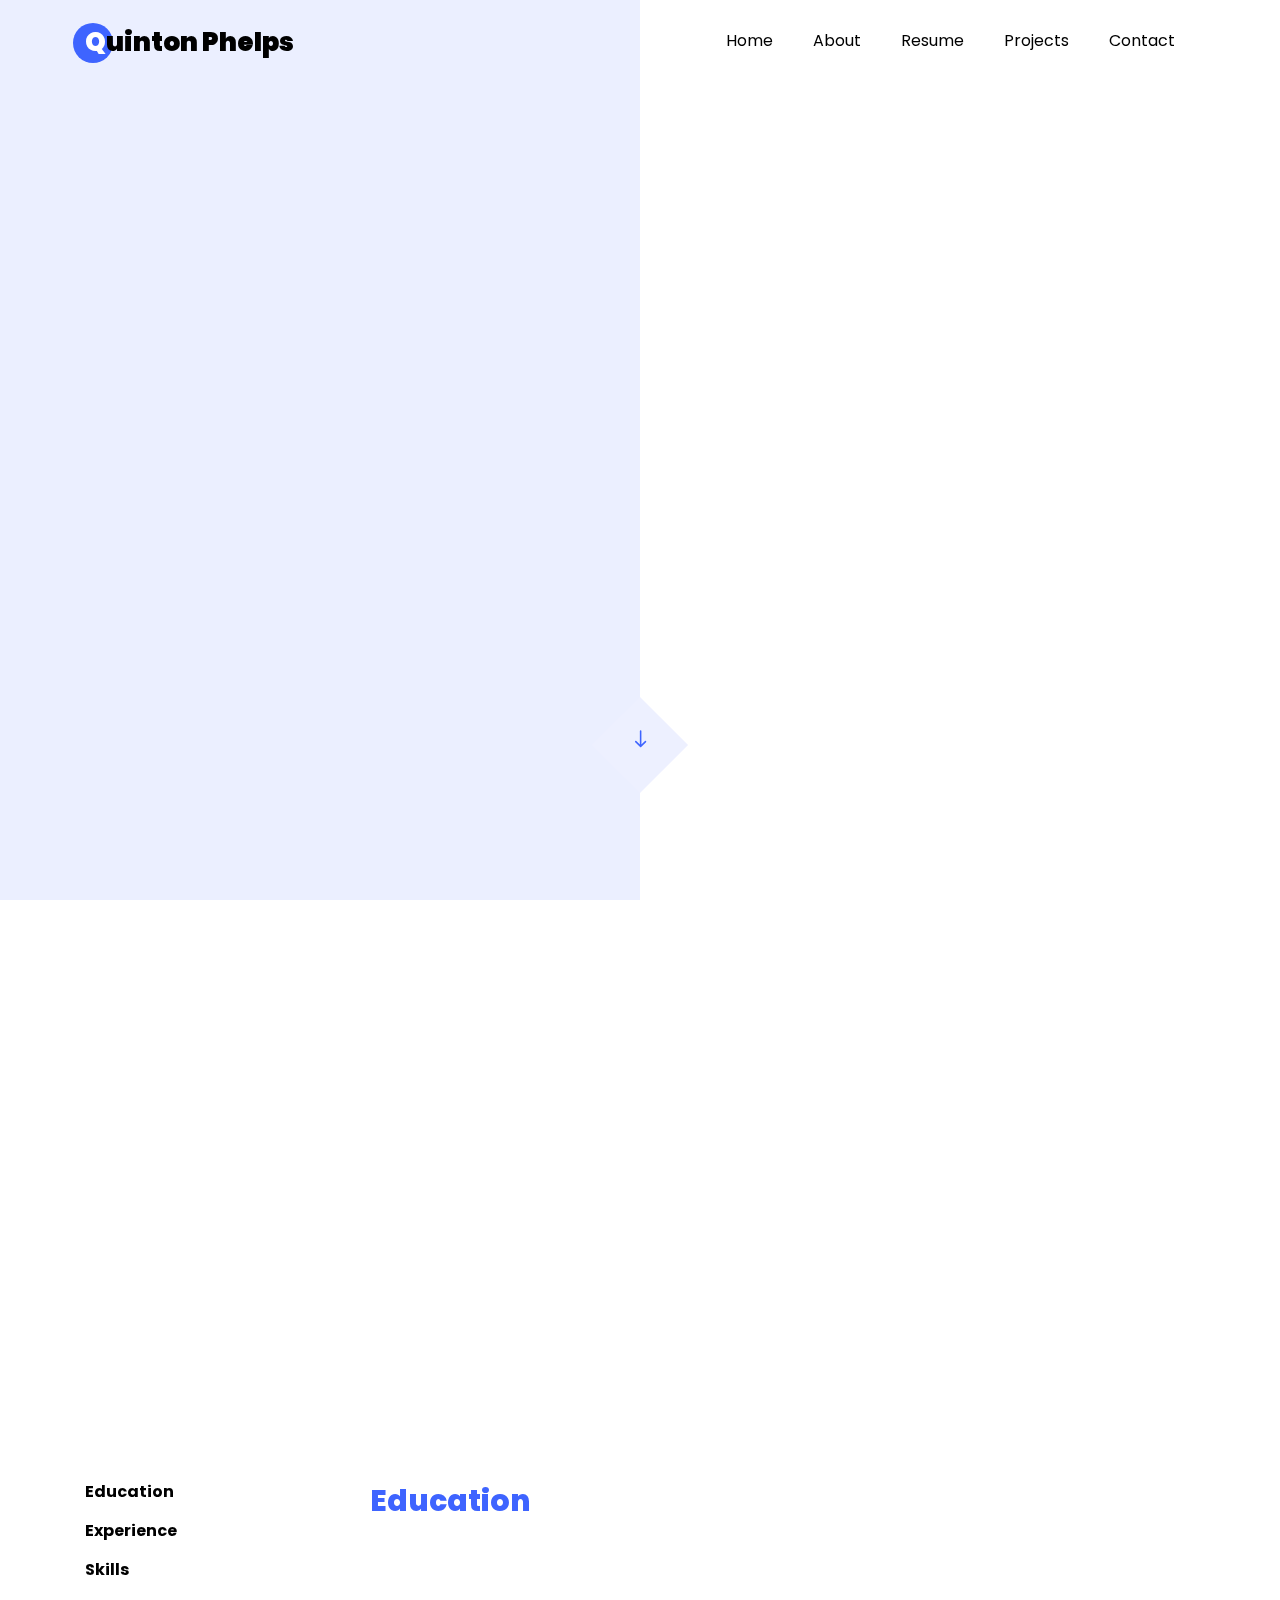
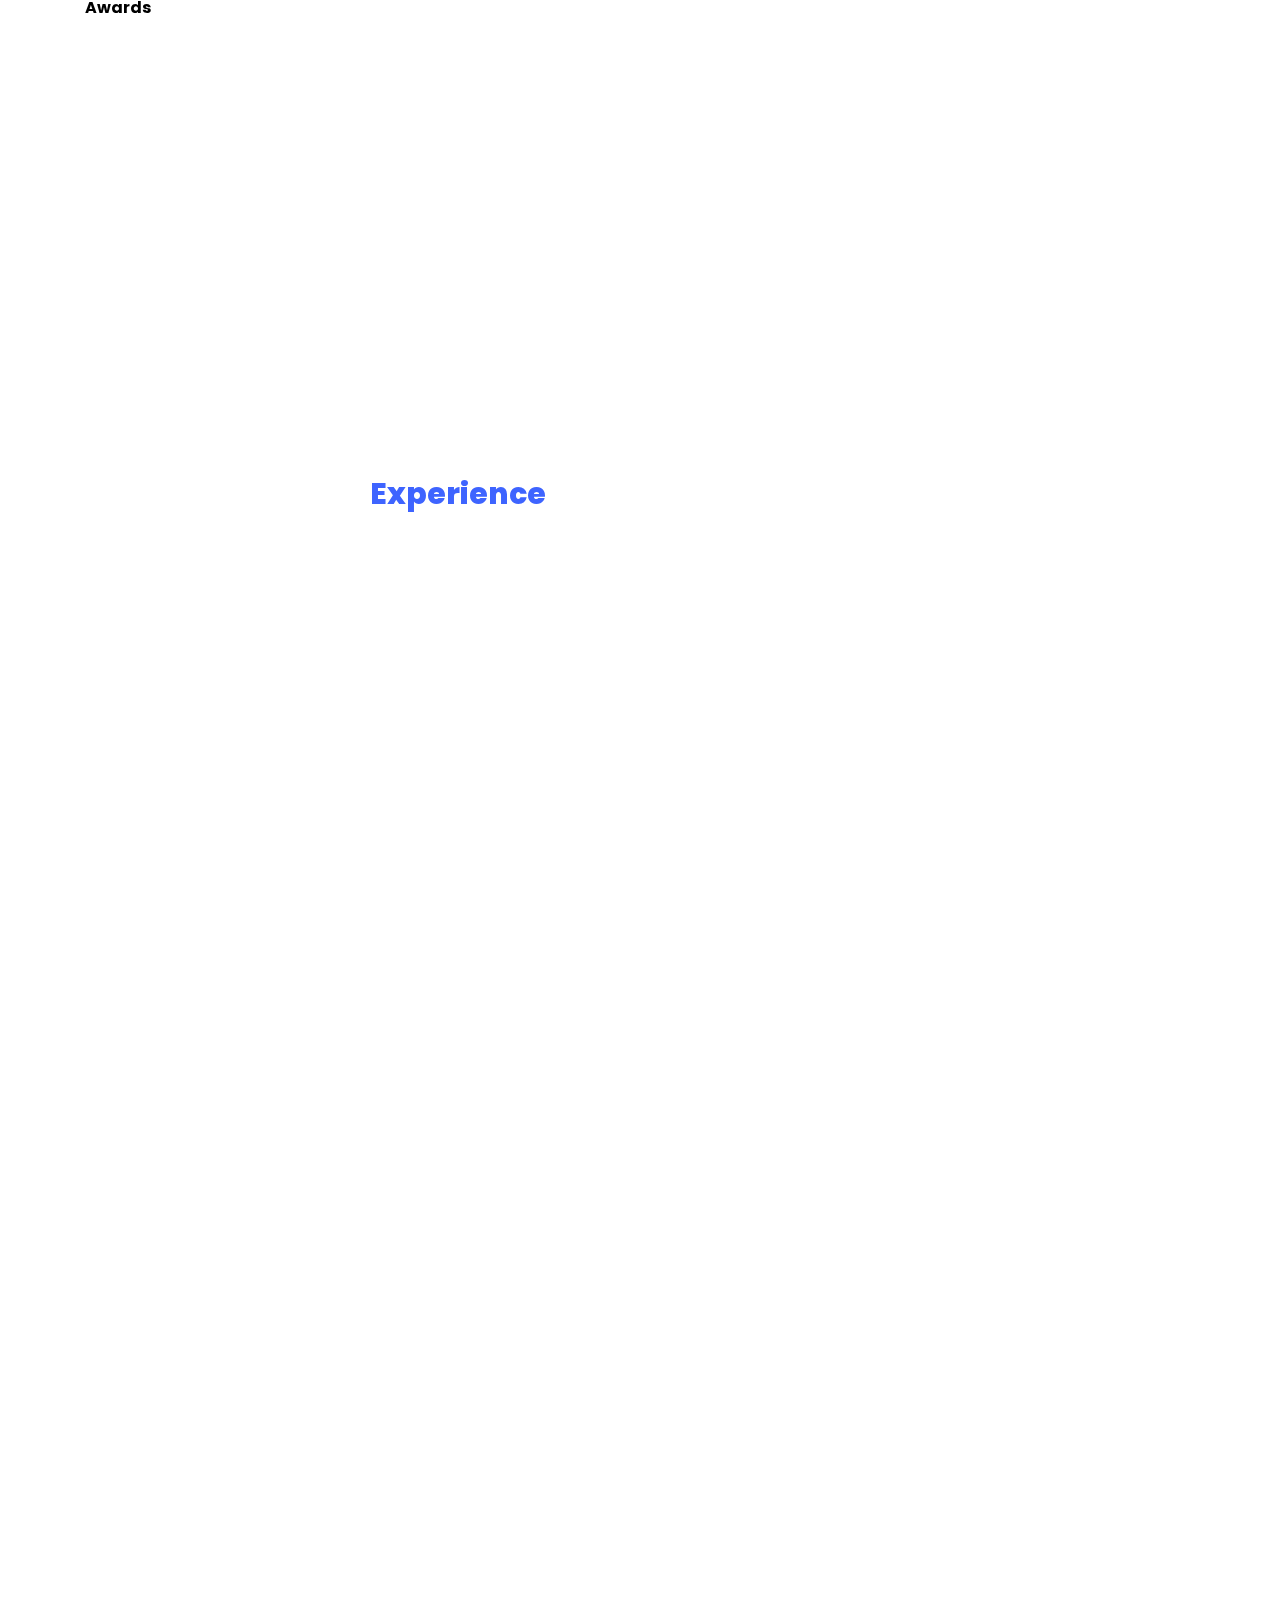
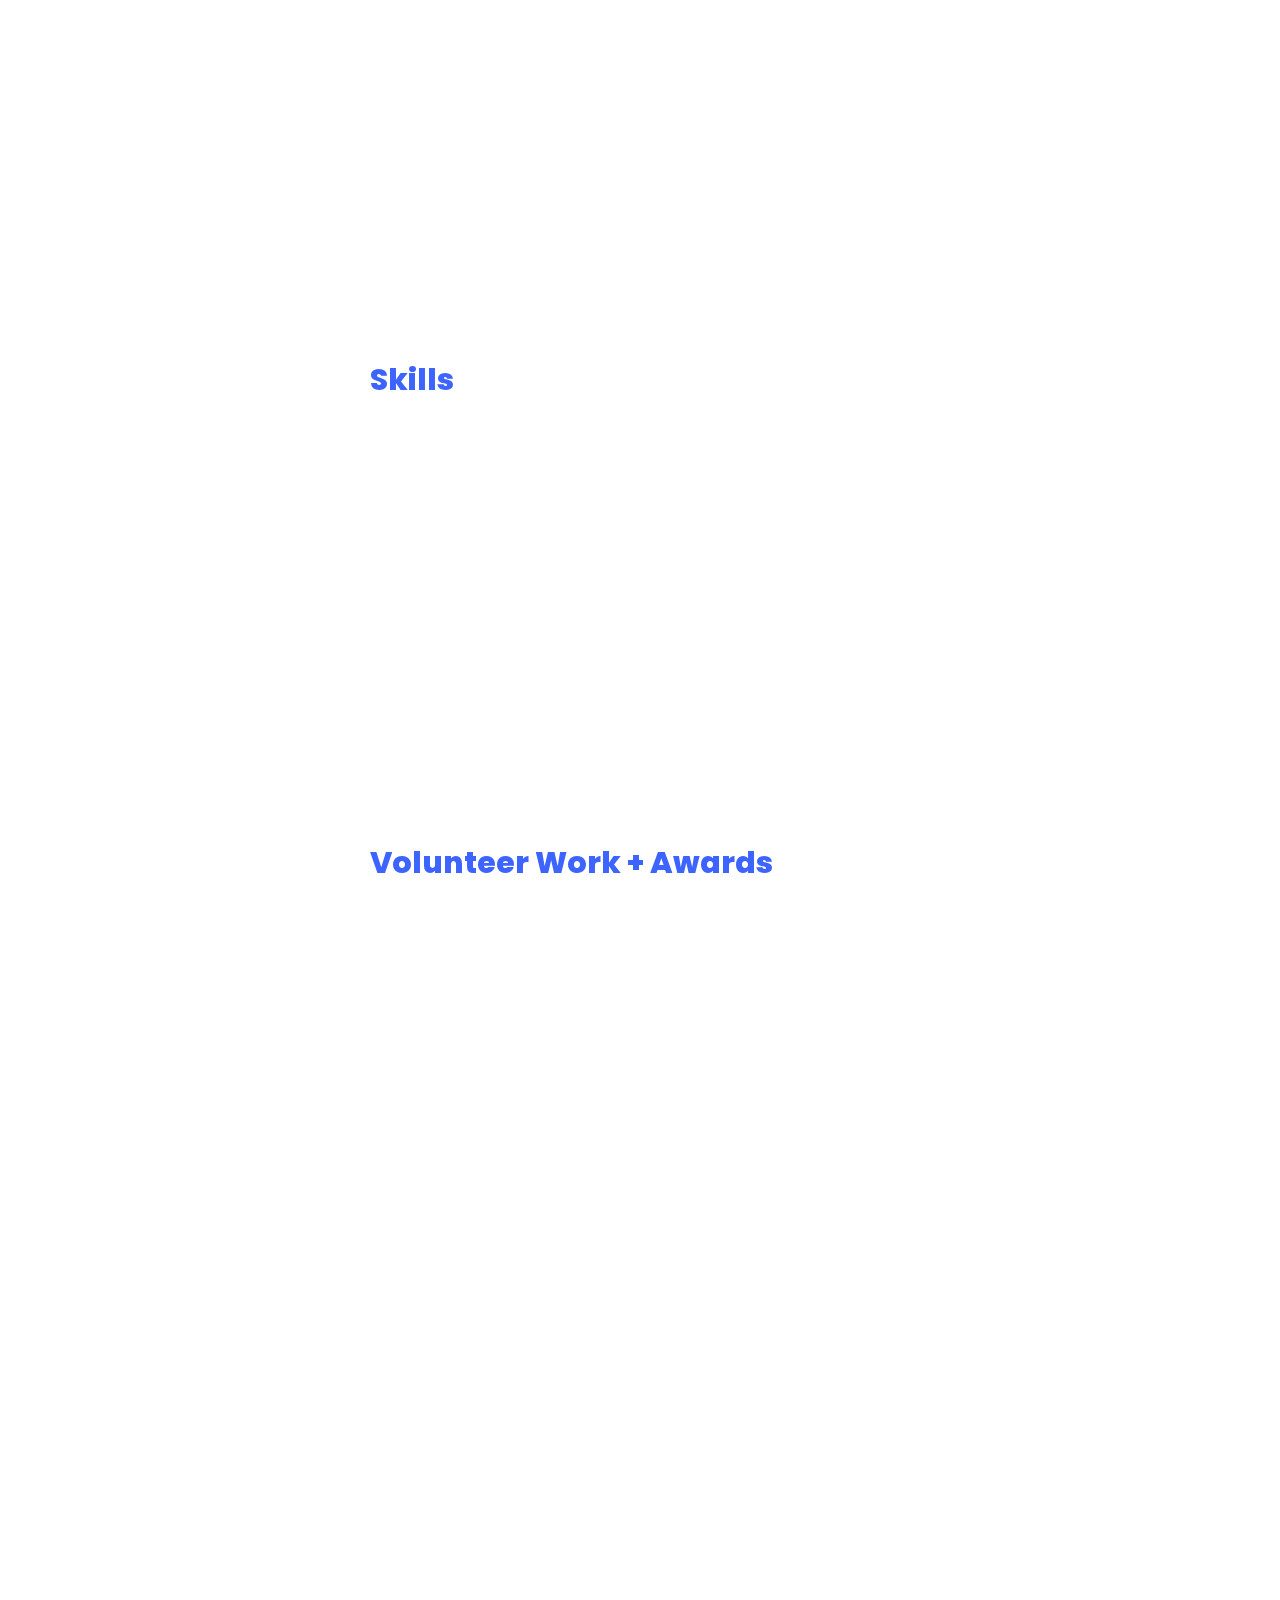
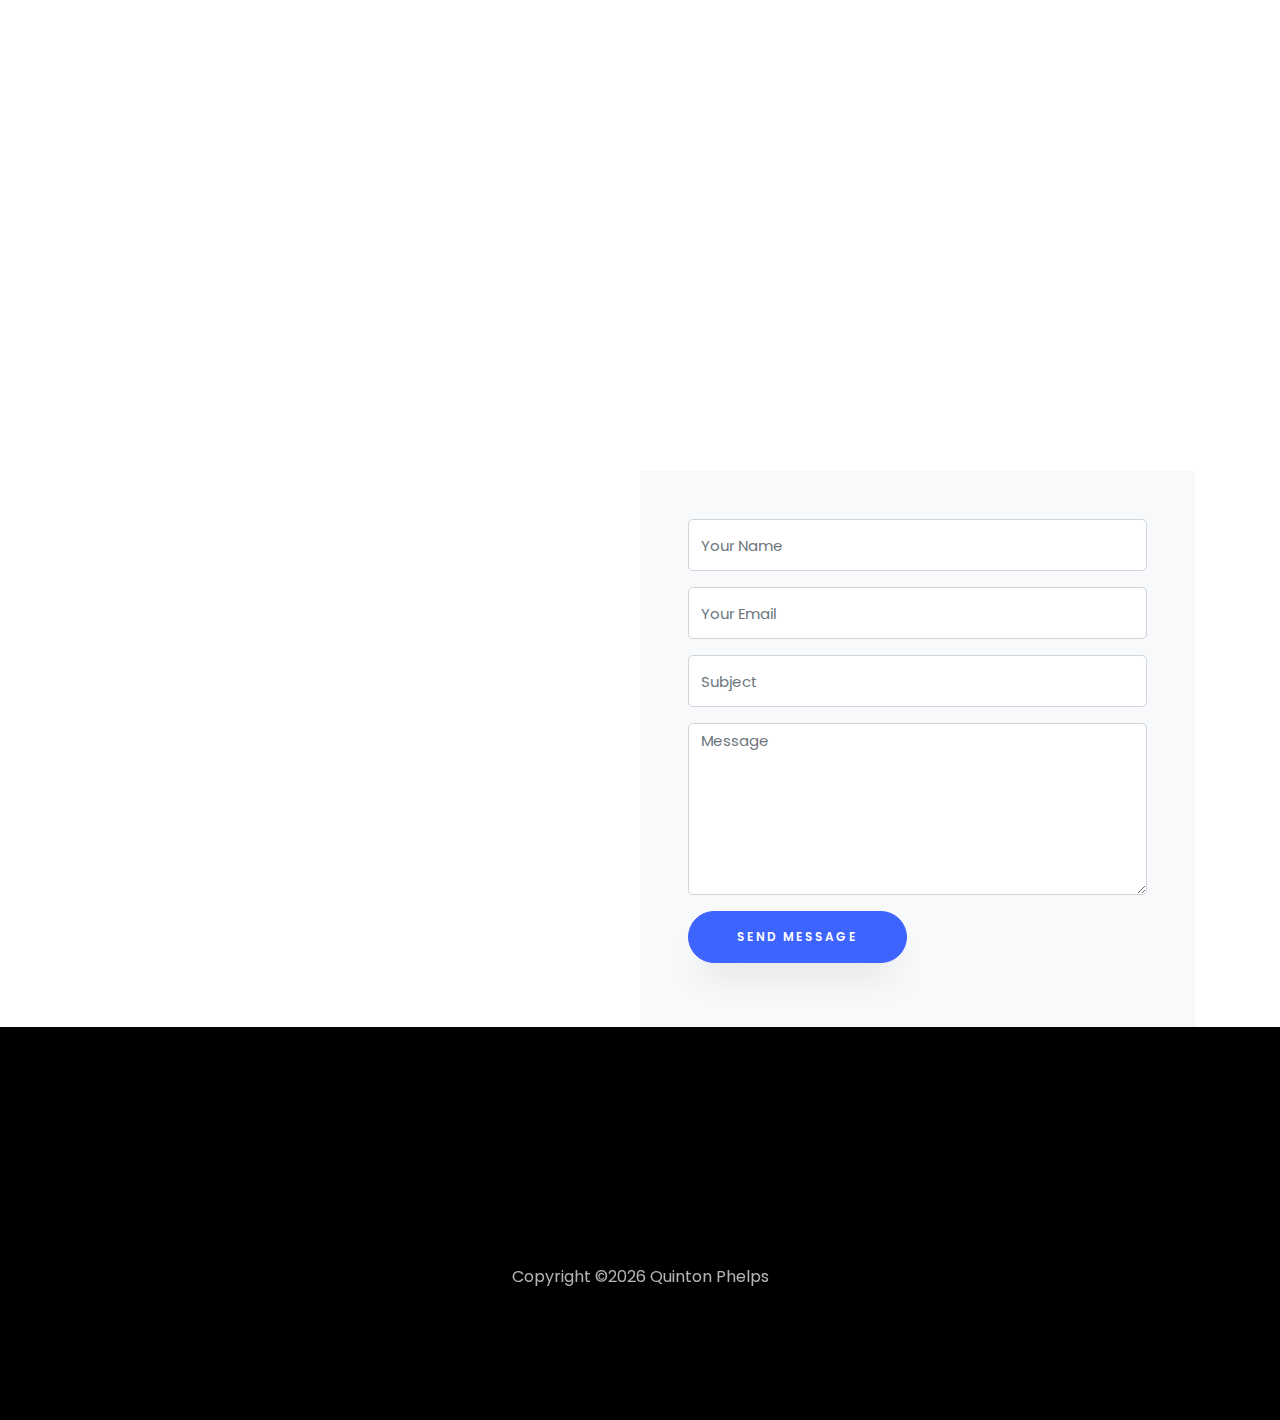
==== commit f603dd70: "Update" ====
--- a/index.html
+++ b/index.html
@@ -4,6 +4,9 @@
     <title>Quinton Phelps | Portfolio</title>
     <meta charset="utf-8">
     <meta name="viewport" content="width=device-width, initial-scale=1, shrink-to-fit=no">
+    <meta name="description" content="" />
+    <meta name="keywords" content="cryptocurrency, blockchain developer, mechanical engineer in training, entrepreneur, business, web developer, technology"/>
+    <meta name="author" content="quinton.work" />
 
     <link href="https://fonts.googleapis.com/css?family=Poppins:100,200,300,400,500,600,700,800,900" rel="stylesheet">
 
@@ -163,6 +166,17 @@
 
 					  <div id="page-2" class= "page two">
 					  	<h2 class="heading">Experience</h2>
+              <div class="resume-wrap d-flex ftco-animate">
+                <div class="icon d-flex align-items-center justify-content-center">
+                  <span class="flaticon-ideas"></span>
+                </div>
+                <div class="text pl-3">
+                  <span class="date">Jan 2018 - Present</span>
+                  <h2>Blockchain Consulting</h2>
+                  <span class="position">Freelance</span>
+                  <p>Provided consulting to multiple individuals and startups. Worked with clients to build a business plan to successfully launch their cryptocurrency or blockchain startup. Also taught individuals how to buy, sell, trade, mine, and store cryptocurrencies.</p>
+                </div>
+              </div>
 					    <div class="resume-wrap d-flex ftco-animate">
 					    	<div class="icon d-flex align-items-center justify-content-center">
 					    		<span class="flaticon-ideas"></span>
@@ -171,7 +185,7 @@
 		    					<span class="date">Jan 2018 - Present</span>
 		    					<h2>Blockchain Developer</h2>
 		    					<span class="position">Freelance</span>
-		    					<p>Blockchain consulting, development work for several blockchain projects, and cryptocurrency and smart contract creation. During my time I learned how to communicate effectively, how to work with international clients, and learned proper time management and project management skills.</p>
+		    					<p>Development work for several blockchain projects. Cryptocurrency and smart contract creation on a variety of platforms. During my time I learned how to communicate effectively, how to work with international clients, and learned proper time management and project management skills.</p>
 		    				</div>
 	    				</div>
 	    				<div class="resume-wrap d-flex ftco-animate">
@@ -271,8 +285,8 @@
 										<h3>Javascrypt</h3>
 										<div class="progress">
 										 	<div class="progress-bar color-6" role="progressbar" aria-valuenow="80"
-										  	aria-valuemin="0" aria-valuemax="100" style="width:40%">
-										    <span>40%</span>
+										  	aria-valuemin="0" aria-valuemax="100" style="width:50%">
+										    <span>50%</span>
 										  	</div>
 										</div>
 									</div>
@@ -282,8 +296,8 @@
                     <h3>Solidity</h3>
                     <div class="progress">
                       <div class="progress-bar color-6" role="progressbar" aria-valuenow="80"
-                        aria-valuemin="0" aria-valuemax="100" style="width:50%">
-                        <span>50%</span>
+                        aria-valuemin="0" aria-valuemax="100" style="width:60%">
+                        <span>60%</span>
                         </div>
                     </div>
                   </div>
@@ -372,7 +386,16 @@
 	    				</div>
     				</div>
   				</div>
-
+          <div class="col-md-4">
+            <div class="project img ftco-animate d-flex justify-content-center align-items-center" style="background-image: url(images/work-11.jpg);">
+              <div class="overlay"></div>
+              <div class="text text-center p-4">
+                <h3>Ftscoin.xyz</h3>
+                <span>Developer</span>
+                <p><strong>Contributor and developer for FTSCoin. The only cryptocurrency with proof of business.</strong></p>
+              </div>
+            </div>
+          </div>
     			<div class="col-md-4">
     				<div class="project img ftco-animate d-flex justify-content-center align-items-center" style="background-image: url(images/work-3.jpg);">
     					<div class="overlay"></div>
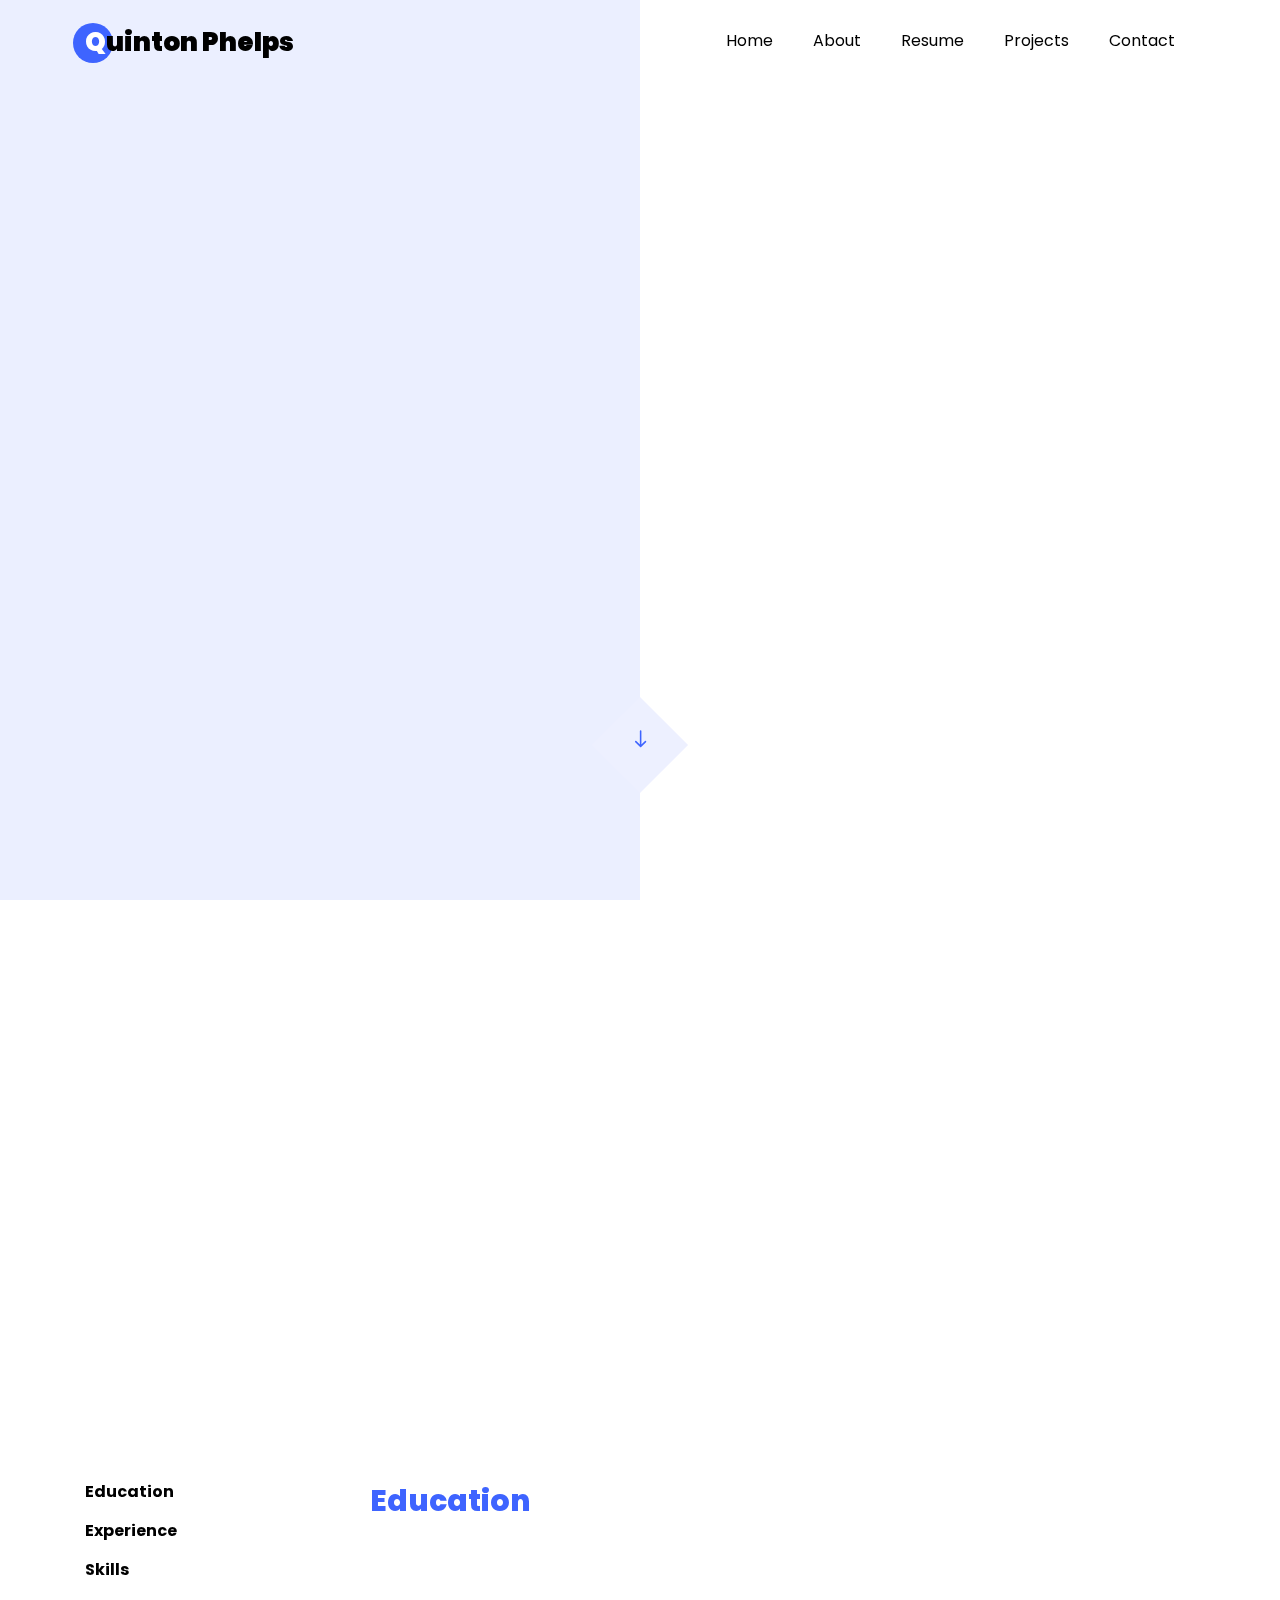
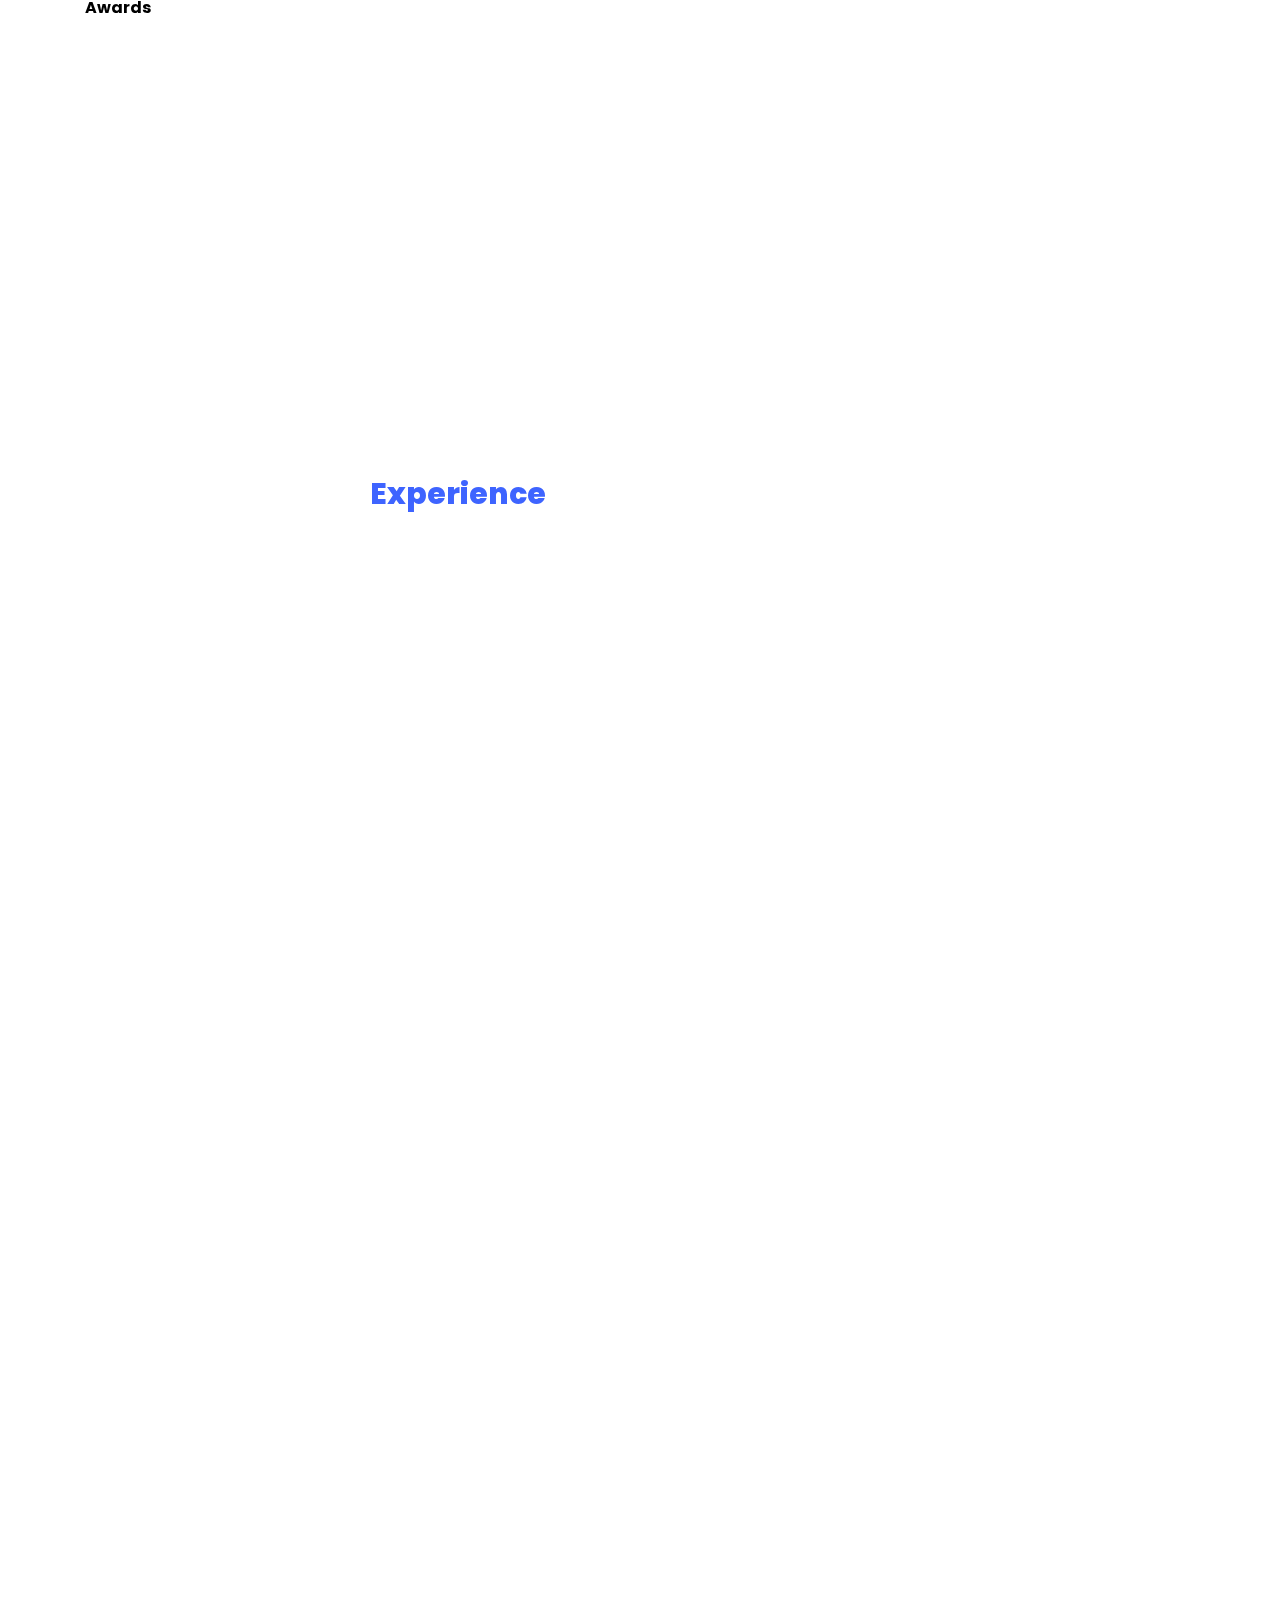
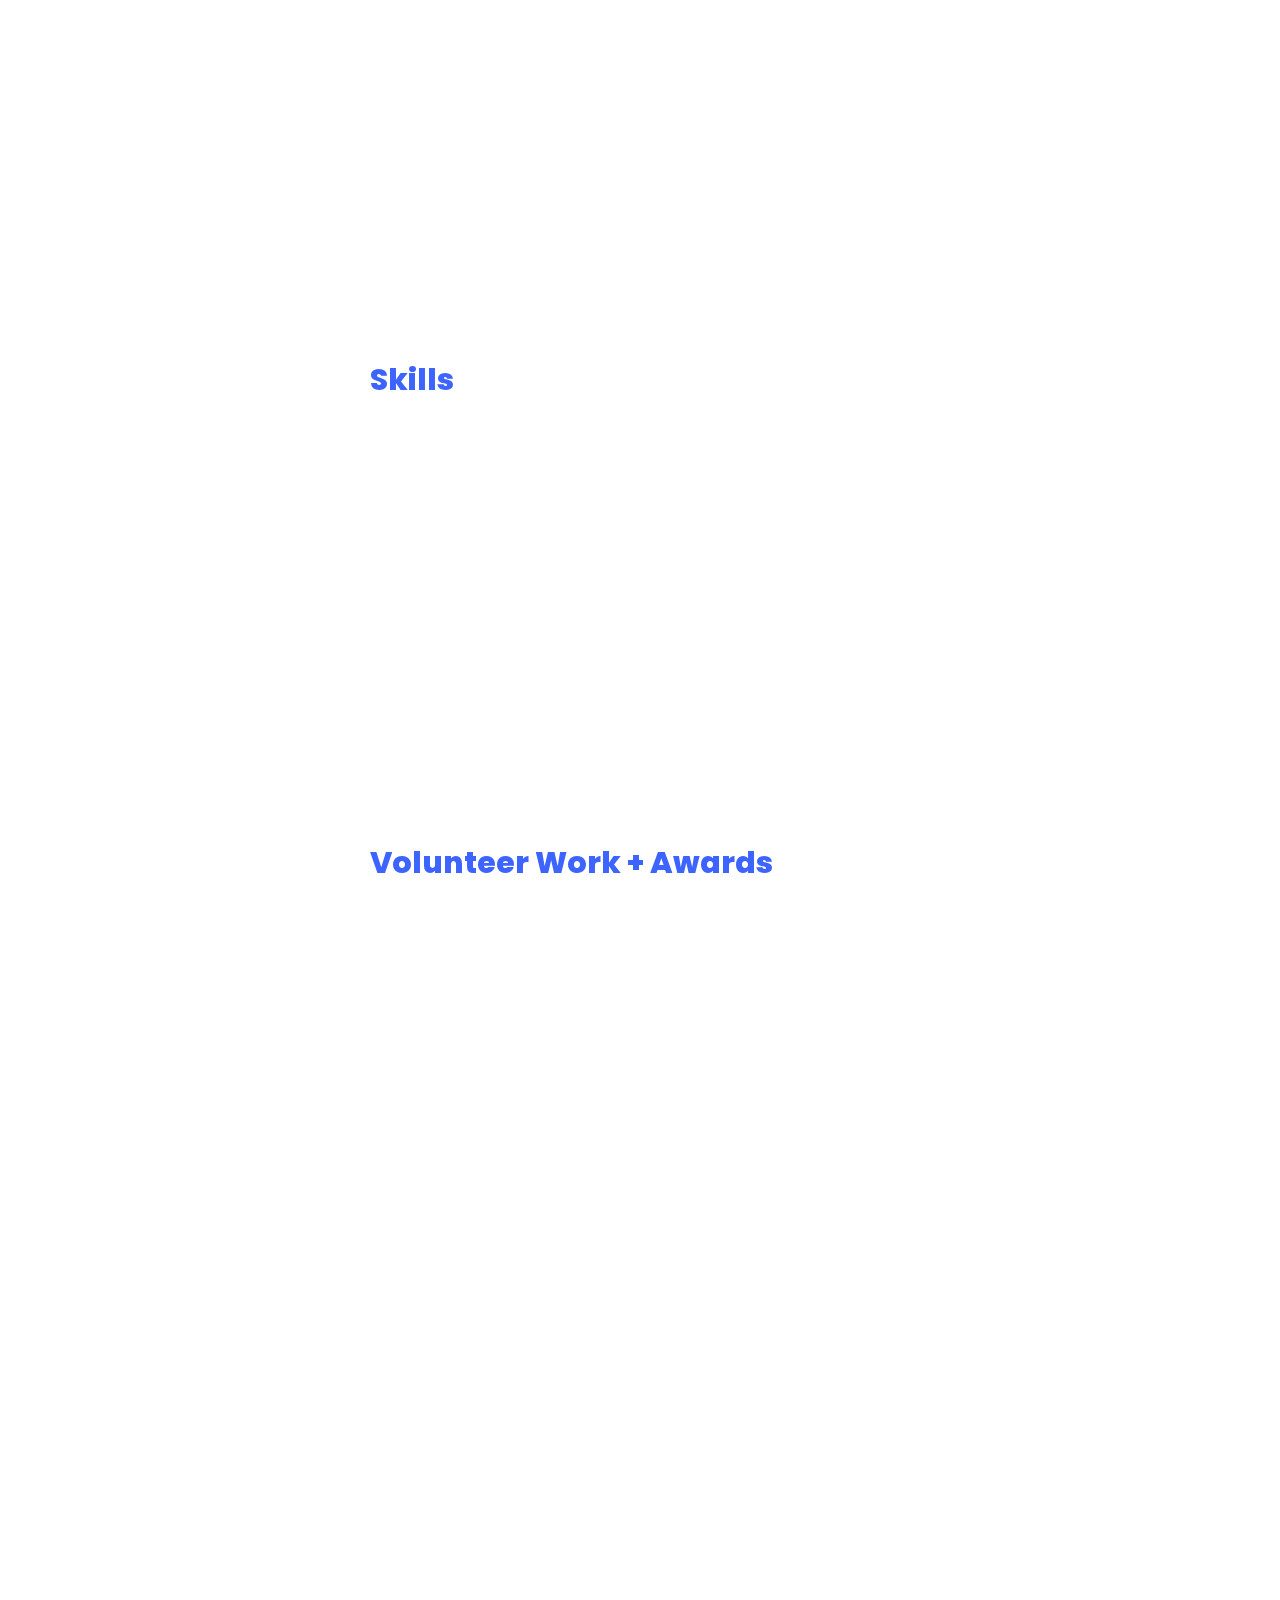
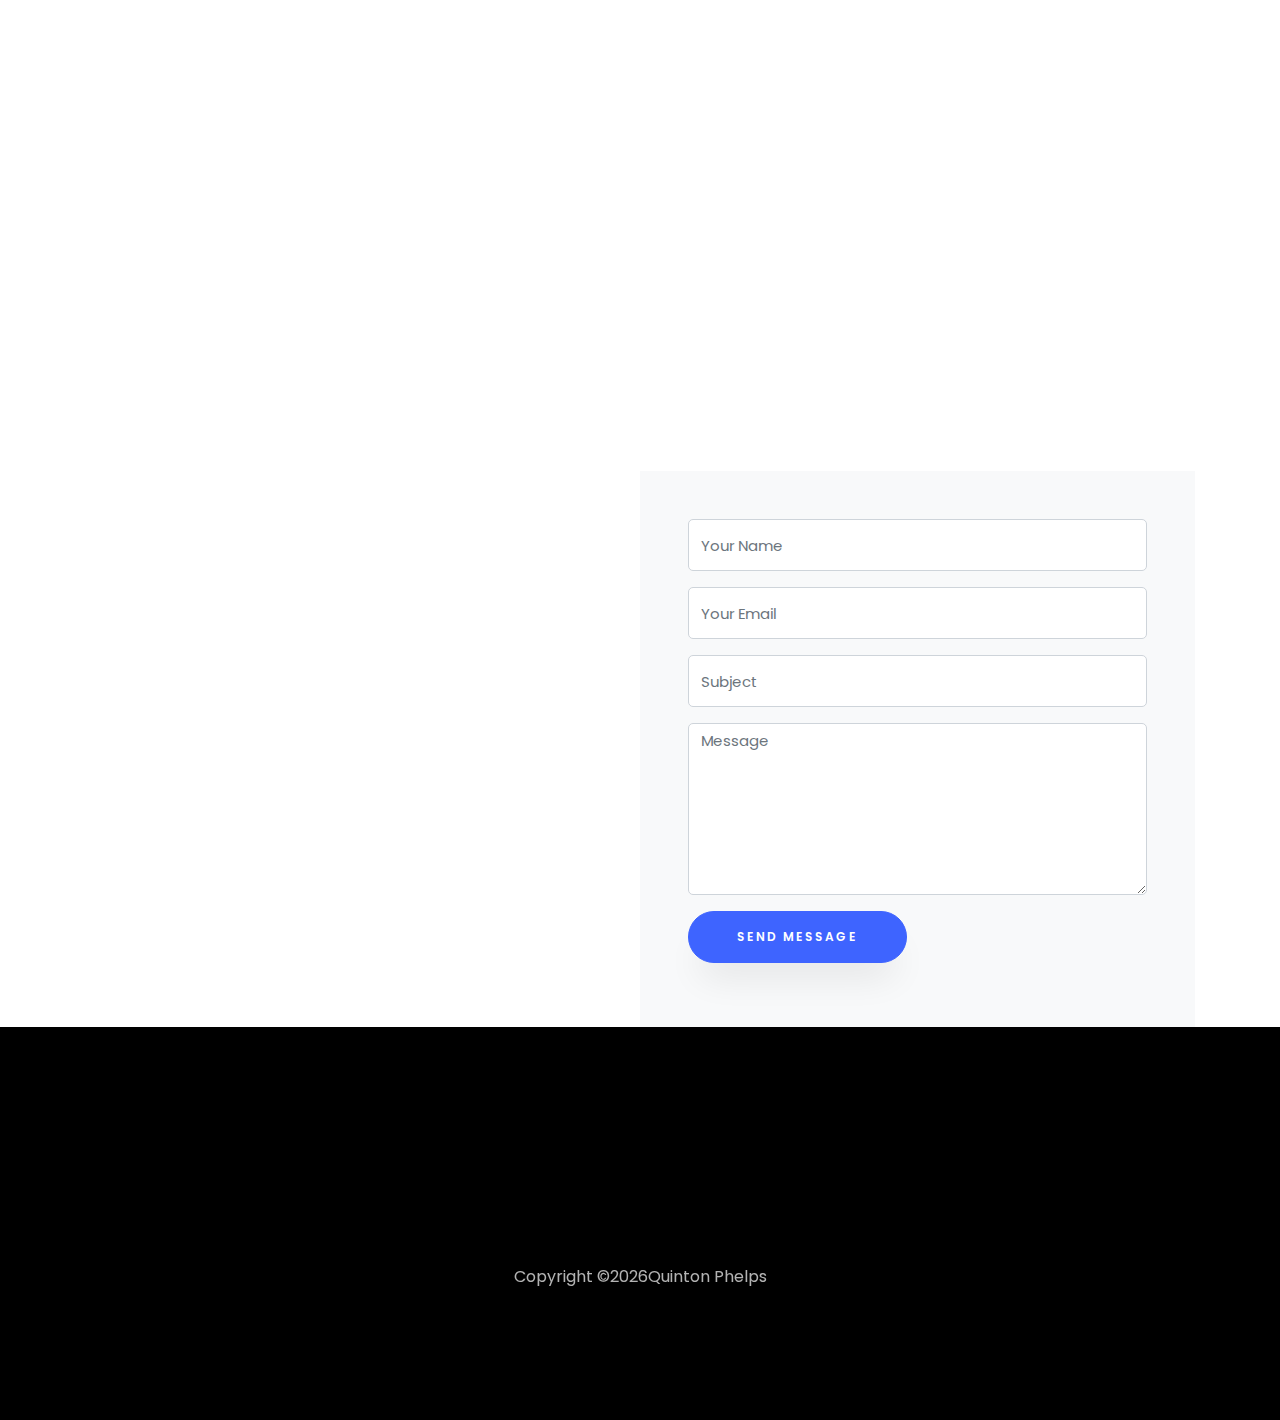
==== commit 6a480f39: "Minification" ====
--- a/index.html
+++ b/index.html
@@ -1,612 +1 @@
-<!DOCTYPE html>
-<html lang="en">
-  <head>
-    <title>Quinton Phelps | Portfolio</title>
-    <meta charset="utf-8">
-    <meta name="viewport" content="width=device-width, initial-scale=1, shrink-to-fit=no">
-    <meta name="description" content="" />
-    <meta name="keywords" content="cryptocurrency, blockchain developer, mechanical engineer in training, entrepreneur, business, web developer, technology"/>
-    <meta name="author" content="quinton.work" />
-
-    <link href="https://fonts.googleapis.com/css?family=Poppins:100,200,300,400,500,600,700,800,900" rel="stylesheet">
-
-    <link rel="stylesheet" href="css/open-iconic-bootstrap.min.css">
-    <link rel="stylesheet" href="css/animate.css">
-
-    <link rel="stylesheet" href="css/owl.carousel.min.css">
-    <link rel="stylesheet" href="css/owl.theme.default.min.css">
-    <link rel="stylesheet" href="css/magnific-popup.css">
-
-    <link rel="stylesheet" href="css/aos.css">
-
-    <link rel="stylesheet" href="css/ionicons.min.css">
-
-    <link rel="stylesheet" href="css/flaticon.css">
-    <link rel="stylesheet" href="css/icomoon.css">
-    <link rel="stylesheet" href="css/style.css">
-  </head>
-  <body data-spy="scroll" data-target=".site-navbar-target" data-offset="300">
-
-
-    <nav class="navbar navbar-expand-lg navbar-dark ftco_navbar ftco-navbar-light site-navbar-target" id="ftco-navbar">
-	    <div class="container">
-	      <a class="navbar-brand" href="index.html"><span>Q</span>uinton Phelps</a>
-	      <button class="navbar-toggler js-fh5co-nav-toggle fh5co-nav-toggle" type="button" data-toggle="collapse" data-target="#ftco-nav" aria-controls="ftco-nav" aria-expanded="false" aria-label="Toggle navigation">
-	        <span class="oi oi-menu"></span> Menu
-	      </button>
-
-	      <div class="collapse navbar-collapse" id="ftco-nav">
-	        <ul class="navbar-nav nav ml-auto">
-	          <li class="nav-item"><a href="#home-section" class="nav-link"><span>Home</span></a></li>
-	          <li class="nav-item"><a href="#about-section" class="nav-link"><span>About</span></a></li>
-	          <li class="nav-item"><a href="#resume-section" class="nav-link"><span>Resume</span></a></li>
-	          <li class="nav-item"><a href="#projects-section" class="nav-link"><span>Projects</span></a></li>
-	          <li class="nav-item"><a href="#contact-section" class="nav-link"><span>Contact</span></a></li>
-	        </ul>
-	      </div>
-	    </div>
-	  </nav>
-	  <section class="hero-wrap js-fullheight">
-      <div class="overlay"></div>
-      <div class="container">
-        <div class="row no-gutters slider-text js-fullheight justify-content-center align-items-center">
-          <div class="col-lg-8 col-md-6 ftco-animate d-flex align-items-center">
-          	<div class="text text-center">
-          		<span class="subheading">Hey! I am</span>
-		  				<h1>Quinton Phelps</h1>
-			  				<h2>I'm a
-								  <span
-								     class="txt-rotate"
-								     data-period="2000"
-								     data-rotate='[ "Mechanical E.I.T.", "Blockchain Dev." ]'></span>
-								</h2>
-							</div>
-            </div>
-          </div>
-        </div>
-      </div>
-      <div class="mouse">
-				<a href="#" class="mouse-icon">
-					<div class="mouse-wheel"><span class="ion-ios-arrow-round-down"></span></div>
-				</a>
-			</div>
-    </section>
-
-    <section class="ftco-about img ftco-section ftco-no-pt ftco-no-pb" id="about-section">
-    	<div class="container">
-    		<div class="row d-flex no-gutters">
-    			<div class="col-md-6 col-lg-6 d-flex">
-    				<div class="img-about img d-flex align-items-stretch">
-    					<div class="overlay"></div>
-	    				<div class="img d-flex align-self-stretch align-items-center" style="background-image:url(images/about.jpg);">
-	    				</div>
-    				</div>
-    			</div>
-    			<div class="col-md-6 col-lg-6 pl-md-5 py-5">
-    				<div class="row justify-content-start pb-3">
-		          <div class="col-md-12 heading-section ftco-animate">
-		          	<h1 class="big">About</h1>
-		            <h2 class="mb-4">About Me</h2>
-		            <p>My name is Quinton and I graduated from George Fox University with a Bachelor's of Science in Engineering. I am a mechanical engineer in training and blockchain developer. I am highly motivated and ambitious with a love for technology.</p>
-                <ul class="ftco-footer-social list-unstyled float-md-center float-center mt-5">
-                  <li class="ftco-animate"><a href="https://www.linkedin.com/in/quintonphelps/"><span class="icon-linkedin"></span></a></li>
-                  <li class="ftco-animate"><a href="https://github.com/blockinator"><span class="icon-github"></span></a></li>
-                  <li class="ftco-animate"><a href="#"><span class="icon-twitter"></span></a></li>
-                </ul>
-                <!--
-                <ul class="about-info mt-4 px-md-0 px-2">
-		            	<li class="d-flex"><span>Name:</span> <span>Quinton Phelps</span></li>
-		            	<li class="d-flex"><span>Location:</span> <span>Portland, OR</span></li>
-		            	<li class="d-flex"><span>Email:</span> <span>hello@quinton.work</span></li>
-		            	<li class="d-flex"><span>Phone: </span> <span></span></li>
-		            </ul>
-                -->
-		          </div>
-		        </div>
-	          <div class="counter-wrap ftco-animate d-flex mt-md-3">
-              <div class="text">
-                <!--<p><a href="#" class="btn btn-primary py-3 px-3">Download CV</a></p>-->
-              </div>
-	          </div>
-	        </div>
-        </div>
-    	</div>
-    </section>
-
-    <section class="ftco-section ftco-no-pb goto-here" id="resume-section">
-    	<div class="container">
-    		<div class="row">
-    			<div class="col-md-3">
-				    <nav id="navi">
-					    <ul>
-					      <li><a href="#page-1">Education</a></li>
-					      <li><a href="#page-2">Experience</a></li>
-					      <li><a href="#page-3">Skills</a></li>
-					      <li><a href="#page-4">Awards</a></li>
-					    </ul>
-					  </nav>
-					</div>
-					<div class="col-md-9">
-					  <div id="page-1" class= "page one">
-					  	<h2 class="heading">Education</h2>
-					    <div class="resume-wrap d-flex ftco-animate">
-					    	<div class="icon d-flex align-items-center justify-content-center">
-					    		<span class="flaticon-ideas"></span>
-					    	</div>
-					    	<div class="text pl-3">
-		    					<span class="date">2013-2017</span>
-		    					<h2>Bachelor of Science in Mechanical Engineering</h2>
-		    					<span class="position">George Fox University</span>
-		    					<p>
-                    <ul>
-                      <li>Passed the mechanical fundamentals of engineering exam</li>
-                      <li>Ultimate frisbee + ski/snowboard club</li>
-                    </ul>
-                  </p>
-	    					</div>
-	    				</div>
-	    				<div class="resume-wrap d-flex ftco-animate">
-	    					<div class="icon d-flex align-items-center justify-content-center">
-					    		<span class="flaticon-ideas"></span>
-					    	</div>
-					    	<div class="text pl-3">
-		    					<span class="date"></span>
-		    					<h2></h2>
-		    					<span class="position">Home school/Cascade High School</span>
-		    					<p>
-                    <ul>
-                      <li>Varsity track & field</li>
-                      <li>Varsity swim team</li>
-                      <li>Varsity cross country</li>
-                    </ul>
-                  </p>
-		    				</div>
-	    				</div>
-					  </div>
-
-					  <div id="page-2" class= "page two">
-					  	<h2 class="heading">Experience</h2>
-              <div class="resume-wrap d-flex ftco-animate">
-                <div class="icon d-flex align-items-center justify-content-center">
-                  <span class="flaticon-ideas"></span>
-                </div>
-                <div class="text pl-3">
-                  <span class="date">Jan 2018 - Present</span>
-                  <h2>Blockchain Consulting</h2>
-                  <span class="position">Freelance</span>
-                  <p>Provided consulting to multiple individuals and startups. Worked with clients to build a business plan to successfully launch their cryptocurrency or blockchain startup. Also taught individuals how to buy, sell, trade, mine, and store cryptocurrencies.</p>
-                </div>
-              </div>
-					    <div class="resume-wrap d-flex ftco-animate">
-					    	<div class="icon d-flex align-items-center justify-content-center">
-					    		<span class="flaticon-ideas"></span>
-					    	</div>
-					    	<div class="text pl-3">
-		    					<span class="date">Jan 2018 - Present</span>
-		    					<h2>Blockchain Developer</h2>
-		    					<span class="position">Freelance</span>
-		    					<p>Development work for several blockchain projects. Cryptocurrency and smart contract creation on a variety of platforms. During my time I learned how to communicate effectively, how to work with international clients, and learned proper time management and project management skills.</p>
-		    				</div>
-	    				</div>
-	    				<div class="resume-wrap d-flex ftco-animate">
-	    					<div class="icon d-flex align-items-center justify-content-center">
-					    		<span class="flaticon-ideas"></span>
-					    	</div>
-					    	<div class="text pl-3">
-		    					<span class="date">Oct 2007 - Dec 2017</span>
-		    					<h2>Crew Manager</h2>
-		    					<span class="position">Phelps Ranch</span>
-		    					<p>Lead crews ranging from 5-15 personnel, recruited new personnel, oversaw and negotiated the sale of hay, maintained and operated farm equipment, operated heavy machinery and managed labor scheduling. During my time here I learned effective leadership skills and strong communication skills.</p>
-		    				</div>
-	    				</div>
-	    				<div class="resume-wrap d-flex ftco-animate">
-	    					<div class="icon d-flex align-items-center justify-content-center">
-					    		<span class="flaticon-ideas"></span>
-					    	</div>
-					    	<div class="text pl-3">
-		    					<span class="date">Aug 2014 - May 2017</span>
-		    					<h2>Managing Partner</h2>
-		    					<span class="position">Matiah, LLC</span>
-		    					<p>List of responsibilities included, interviewing potential tenants, preparing tenant applications, managing company's assets, overseeing property maintenance and management of tenant payments using Quickbooks and Excel. During my time here I created strong management, financial, and communication skills.</p>
-		    				</div>
-	    				</div>
-	    				<div class="resume-wrap d-flex ftco-animate">
-	    					<div class="icon d-flex align-items-center justify-content-center">
-					    		<span class="flaticon-ideas"></span>
-					    	</div>
-					    	<div class="text pl-3">
-		    					<span class="date">Jan 2011 - Aug 2014</span>
-		    					<h2>Skilled Worker</h2>
-		    					<span class="position">Freedom Precast</span>
-		    					<p>Trained new personnel, operated heavy machinery and oversaw product quality control. During my time here I learned how to work hard, how to lead by example, and how to communicate well in rapidly changing environments.</p>
-		    				</div>
-	    				</div>
-					  </div>
-					  <div id="page-3" class= "page three">
-					  	<h2 class="heading">Skills</h2>
-					  	<div class="row">
-					  		<div class="col-md-6 animate-box">
-									<div class="progress-wrap ftco-animate">
-										<h3>Microsoft Office/G Suite</h3>
-										<div class="progress">
-										 	<div class="progress-bar color-1" role="progressbar" aria-valuenow="90"
-										  	aria-valuemin="0" aria-valuemax="100" style="width:90%">
-										    <span>90%</span>
-										  	</div>
-										</div>
-									</div>
-								</div>
-								<div class="col-md-6 animate-box">
-									<div class="progress-wrap ftco-animate">
-										<h3>AutoCAD + SolidWorks</h3>
-										<div class="progress">
-										 	<div class="progress-bar color-2" role="progressbar" aria-valuenow="85"
-										  	aria-valuemin="0" aria-valuemax="100" style="width:80%">
-										    <span>80%</span>
-										  	</div>
-										</div>
-									</div>
-								</div>
-								<div class="col-md-6 animate-box">
-									<div class="progress-wrap ftco-animate">
-										<h3>Ansys + EES</h3>
-										<div class="progress">
-										 	<div class="progress-bar color-3" role="progressbar" aria-valuenow="95"
-										  	aria-valuemin="0" aria-valuemax="100" style="width:75%">
-										    <span>75%</span>
-										  	</div>
-										</div>
-									</div>
-								</div>
-								<div class="col-md-6 animate-box">
-									<div class="progress-wrap ftco-animate">
-										<h3>MATLAB + Mathcad</h3>
-										<div class="progress">
-										 	<div class="progress-bar color-4" role="progressbar" aria-valuenow="90"
-										  	aria-valuemin="0" aria-valuemax="100" style="width:70%">
-										    <span>70%</span>
-										  	</div>
-										</div>
-									</div>
-								</div>
-								<div class="col-md-6 animate-box">
-									<div class="progress-wrap ftco-animate">
-										<h3>Swift</h3>
-										<div class="progress">
-										 	<div class="progress-bar color-5" role="progressbar" aria-valuenow="70"
-										  	aria-valuemin="0" aria-valuemax="100" style="width:40%">
-										    <span>40%</span>
-										  	</div>
-										</div>
-									</div>
-								</div>
-								<div class="col-md-6 animate-box">
-									<div class="progress-wrap ftco-animate">
-										<h3>Javascrypt</h3>
-										<div class="progress">
-										 	<div class="progress-bar color-6" role="progressbar" aria-valuenow="80"
-										  	aria-valuemin="0" aria-valuemax="100" style="width:50%">
-										    <span>50%</span>
-										  	</div>
-										</div>
-									</div>
-								</div>
-                <div class="col-md-6 animate-box">
-                  <div class="progress-wrap ftco-animate">
-                    <h3>Solidity</h3>
-                    <div class="progress">
-                      <div class="progress-bar color-6" role="progressbar" aria-valuenow="80"
-                        aria-valuemin="0" aria-valuemax="100" style="width:60%">
-                        <span>60%</span>
-                        </div>
-                    </div>
-                  </div>
-                </div>
-					  	</div>
-					  </div>
-					  <div id="page-4" class= "page four">
-					    <h2 class="heading">Volunteer Work + Awards</h2>
-					    <div class="resume-wrap d-flex ftco-animate">
-					    	<div class="icon d-flex align-items-center justify-content-center">
-					    		<span class="flaticon-ideas"></span>
-					    	</div>
-					    	<div class="text pl-3">
-		    					<span class="date"></span>
-		    					<h2>Younglife Leader</h2>
-		    					<span class="position"></span>
-		    					<p></p>
-	    					</div>
-	    				</div>
-	    				<div class="resume-wrap d-flex ftco-animate">
-	    					<div class="icon d-flex align-items-center justify-content-center">
-					    		<span class="flaticon-ideas"></span>
-					    	</div>
-					    	<div class="text pl-3">
-		    					<span class="date"></span>
-		    					<h2>Swim Team Captain</h2>
-		    					<span class="position"></span>
-		    					<p></p>
-		    				</div>
-	    				</div>
-	    				<div class="resume-wrap d-flex ftco-animate">
-	    					<div class="icon d-flex align-items-center justify-content-center">
-					    		<span class="flaticon-ideas"></span>
-					    	</div>
-					    	<div class="text pl-3">
-		    					<span class="date"></span>
-		    					<h2>2 school records in track & field</h2>
-		    					<span class="position"></span>
-		    					<p></p>
-		    				</div>
-	    				</div>
-	    				<div class="resume-wrap d-flex ftco-animate">
-	    					<div class="icon d-flex align-items-center justify-content-center">
-					    		<span class="flaticon-ideas"></span>
-					    	</div>
-					    	<div class="text pl-3">
-		    					<span class="date"></span>
-		    					<h2>Volunteer work for Makah Days</h2>
-		    					<span class="position"></span>
-		    					<p>Native American celebration in WA</p>
-		    				</div>
-	    				</div>
-					  </div>
-					</div>
-			  </div>
-    	</div>
-    </section>
-
-    <section class="ftco-section ftco-project" id="projects-section">
-    	<div class="container-fluid px-md-0">
-    		<div class="row no-gutters justify-content-center pb-5">
-          <div class="col-md-12 heading-section text-center ftco-animate">
-          	<h1 class="big big-2">Projects</h1>
-            <h2 class="mb-4">My Projects</h2>
-            <p></p>
-          </div>
-        </div>
-    		<div class="row no-gutters">
-    			<div class="col-md-4">
-    				<div class="project img ftco-animate d-flex justify-content-center align-items-center" style="background-image: url(images/work-1.jpg);">
-    					<div class="overlay"></div>
-	    				<div class="text text-center p-4">
-	    					<h3>Qwertycoin.org</h3>
-	    					<span>Developer</span>
-                <p><strong>Contributor and developer for Qwertycoin, a fast and private cryptocurrency for sending money to friends and businesses.</strong></p>
-	    				</div>
-    				</div>
-  				</div>
-  				<div class="col-md-4">
-    				<div class="project img ftco-animate d-flex justify-content-center align-items-center" style="background-image: url(images/work-2.jpg);">
-    					<div class="overlay"></div>
-	    				<div class="text text-center p-4">
-	    					<h3>Woolongs.com</h3>
-	    					<span>Developer</span>
-                <p><strong>Contributor and developer for Woolong Coin, fast, secure and private cryptocurrency, inspired by Cowboy Bebop. Woolongs are designed for daily transactions, intergalactic bounty contracts, and everything in between.</strong></p>
-	    				</div>
-    				</div>
-  				</div>
-          <div class="col-md-4">
-            <div class="project img ftco-animate d-flex justify-content-center align-items-center" style="background-image: url(images/work-11.jpg);">
-              <div class="overlay"></div>
-              <div class="text text-center p-4">
-                <h3>Ftscoin.xyz</h3>
-                <span>Developer</span>
-                <p><strong>Contributor and developer for FTSCoin. The only cryptocurrency with proof of business.</strong></p>
-              </div>
-            </div>
-          </div>
-    			<div class="col-md-4">
-    				<div class="project img ftco-animate d-flex justify-content-center align-items-center" style="background-image: url(images/work-3.jpg);">
-    					<div class="overlay"></div>
-	    				<div class="text text-center p-4">
-	    					<h3>Tron Development</h3>
-	    					<span>Developer</span>
-                <p><strong>Created TRC10, TRC20, DApps and more on the TRON blockchain.</strong></p>
-	    				</div>
-    				</div>
-    			</div>
-    			<div class="col-md-4">
-    				<div class="project img ftco-animate d-flex justify-content-center align-items-center" style="background-image: url(images/work-4.jpg);">
-    					<div class="overlay"></div>
-	    				<div class="text text-center p-4">
-	    					<h3>Ethereum Development</h3>
-	    					<span>Developer</span>
-                <p><strong>Created tokens, ICOs and DApps on the Ethereum blockchain</strong></p>
-	    				</div>
-    				</div>
-    			</div>
-    			<div class="col-md-4">
-    				<div class="project img ftco-animate d-flex justify-content-center align-items-center" style="background-image: url(images/work-5.jpg);">
-    					<div class="overlay"></div>
-	    				<div class="text text-center p-4">
-	    					<h3>Blockchain Development</h3>
-	    					<span>Developer</span>
-                <p><strong>Cryptocurrency forking of Bitcoin, Monero, PIVX, Ethereum, and more.</strong></p>
-	    				</div>
-    				</div>
-    			</div>
-    			<div class="col-md-4">
-    				<div class="project img ftco-animate d-flex justify-content-center align-items-center" style="background-image: url(images/work-6.jpg);">
-    					<div class="overlay"></div>
-	    				<div class="text text-center p-4">
-	    					<h3>Coin.Wiki</h3>
-	    					<span>Wiki Management</span>
-                <p><strong>Coin.Wiki is an online encyclopedia that is dedicated to exploring cryptocurrencies, tokens and blockchain technology.</strong></p>
-	    				</div>
-    				</div>
-    			</div>
-          <div class="col-md-4">
-            <div class="project img ftco-animate d-flex justify-content-center align-items-center" style="background-image: url(images/work-7.jpg);">
-              <div class="overlay"></div>
-              <div class="text text-center p-4">
-                <h3>Steel Mill Scrap Yard Redesign</h3>
-                <span>Senior design project</span>
-                <p><strong>Redesigned a steel mill's scrap yard to increase the flow rate from the yard into the melt shop. Utilized AutoCAD to do the yard design and video camera footage to do time studies. Experience was gained in AutoCAD design, working as a team, time studies, and research.</strong></p>
-              </div>
-            </div>
-          </div>
-          <div class="col-md-4">
-            <div class="project img ftco-animate d-flex justify-content-center align-items-center" style="background-image: url(images/work-8.jpg);">
-              <div class="overlay"></div>
-              <div class="text text-center p-4">
-                <h3>Minimal Till Planter</h3>
-                <span>Junior design project</span>
-                <p><strong>Worked with a team to design a minimal till planter, for a private organization in Burkina Faso, Africa, to increase the crop planting efficiency while utilizing tools and materials available to the people living there.</strong></p>
-              </div>
-            </div>
-          </div>
-          <div class="col-md-4">
-            <div class="project img ftco-animate d-flex justify-content-center align-items-center" style="background-image: url(images/work-9.jpg);">
-              <div class="overlay"></div>
-              <div class="text text-center p-4">
-                <h3>Pingtastic</h3>
-                <span>Controls project</span>
-                <p><strong>Pingtastic is a wireless device for keeping score during a table tennis match. Included is a screen that displays the speed at which the ball was hit as well as each of the players' scores. The project was completed using an Arduino Uno.</strong></p>
-              </div>
-            </div>
-          </div>
-          <div class="col-md-4">
-            <div class="project img ftco-animate d-flex justify-content-center align-items-center" style="background-image: url(images/work-10.jpg);">
-              <div class="overlay"></div>
-              <div class="text text-center p-4">
-                <h3>Simon Game</h3>
-                <span>Digital logic project</span>
-                <p><strong>Utilized Verilog and a Nexys2 FPGA board to code and test a version of Milton-Bradley's Simon game. Gained experience with analyzing and trouble shooting code and communicating with a team.</strong></p>
-              </div>
-            </div>
-          </div>
-    		</div>
-    	</div>
-    </section>
-
-    <section class="ftco-section contact-section ftco-no-pb" id="contact-section">
-      <div class="container">
-      	<div class="row justify-content-center mb-5 pb-3">
-          <div class="col-md-7 heading-section text-center ftco-animate">
-            <h1 class="big big-2">Contact</h1>
-            <h2 class="mb-4">Contact Me</h2>
-            <p></p>
-          </div>
-        </div>
-
-        <div class="row d-flex contact-info mb-5">
-          <div class="col-md-6 col-lg-3 d-flex ftco-animate">
-          	<div class="align-self-stretch box text-center p-4 shadow">
-          		<div class="icon d-flex align-items-center justify-content-center">
-          			<span class="icon-map-signs"></span>
-          		</div>
-          		<div>
-	          		<h3 class="mb-4">Location</h3>
-		            <p>Portland, OR</p>
-		          </div>
-	          </div>
-          </div>
-          <div class="col-md-6 col-lg-3 d-flex ftco-animate">
-          	<div class="align-self-stretch box text-center p-4 shadow">
-          		<div class="icon d-flex align-items-center justify-content-center">
-          			<span class="icon-phone2"></span>
-          		</div>
-          		<div>
-	          		<h3 class="mb-4">Contact Number</h3>
-		            <p><a href="tel://"></a></p>
-	            </div>
-	          </div>
-          </div>
-          <div class="col-md-6 col-lg-3 d-flex ftco-animate">
-          	<div class="align-self-stretch box text-center p-4 shadow">
-          		<div class="icon d-flex align-items-center justify-content-center">
-          			<span class="icon-paper-plane"></span>
-          		</div>
-          		<div>
-	          		<h3 class="mb-4">Email Address</h3>
-		            <p><a href="mailto:hello@quinton.work">hello@quinton.work</a></p>
-		          </div>
-	          </div>
-          </div>
-          <div class="col-md-6 col-lg-3 d-flex ftco-animate">
-          	<div class="align-self-stretch box text-center p-4 shadow">
-          		<div class="icon d-flex align-items-center justify-content-center">
-          			<span class="icon-globe"></span>
-          		</div>
-          		<div>
-	          		<h3 class="mb-4">Website</h3>
-		            <p><a href="#">quinton.work</a></p>
-	            </div>
-	          </div>
-          </div>
-        </div>
-
-        <div class="row no-gutters block-9">
-          <div class="col-md-6 order-md-last d-flex">
-            <form action="#" class="bg-light p-4 p-md-5 contact-form">
-              <div class="form-group">
-                <input type="text" class="form-control" placeholder="Your Name">
-              </div>
-              <div class="form-group">
-                <input type="text" class="form-control" placeholder="Your Email">
-              </div>
-              <div class="form-group">
-                <input type="text" class="form-control" placeholder="Subject">
-              </div>
-              <div class="form-group">
-                <textarea name="" id="" cols="30" rows="7" class="form-control" placeholder="Message"></textarea>
-              </div>
-              <div class="form-group">
-                <input type="submit" value="Send Message" class="btn btn-primary py-3 px-5">
-              </div>
-            </form>
-
-          </div>
-
-          <div class="col-md-6 d-flex">
-          	<div class="img" style="background-image: url(images/about.jpg);"></div>
-          </div>
-        </div>
-      </div>
-    </section>
-
-
-    <footer class="ftco-footer ftco-section">
-      <div class="container">
-        <div class="row">
-          <div class="col-md-12 text-center">
-            <!--<ul class="ftco-footer-social list-unstyled float-md-left float-lft mt-5">-->
-            <ul class="ftco-footer-social list-unstyled float-md-center float-center mt-5">
-              <li class="ftco-animate"><a href="https://www.linkedin.com/in/quintonphelps/"><span class="icon-linkedin"></span></a></li>
-              <li class="ftco-animate"><a href="https://github.com/blockinator"><span class="icon-github"></span></a></li>
-              <li class="ftco-animate"><a href="#"><span class="icon-twitter"></span></a></li>
-            </ul>
-          </div>
-        </div>
-        <div class="row">
-          <div class="col-md-12 text-center">
-            <p>Copyright &copy;<script>document.write(new Date().getFullYear());</script> Quinton Phelps</p>
-          </div>
-        </div>
-      </div>
-    </footer>
-
-
-
-  <!-- loader -->
-  <div id="ftco-loader" class="show fullscreen"><svg class="circular" width="48px" height="48px"><circle class="path-bg" cx="24" cy="24" r="22" fill="none" stroke-width="4" stroke="#eeeeee"/><circle class="path" cx="24" cy="24" r="22" fill="none" stroke-width="4" stroke-miterlimit="10" stroke="#F96D00"/></svg></div>
-
-
-  <script src="js/jquery.min.js"></script>
-  <script src="js/jquery-migrate-3.0.1.min.js"></script>
-  <script src="js/popper.min.js"></script>
-  <script src="js/bootstrap.min.js"></script>
-  <script src="js/jquery.easing.1.3.js"></script>
-  <script src="js/jquery.waypoints.min.js"></script>
-  <script src="js/jquery.stellar.min.js"></script>
-  <script src="js/owl.carousel.min.js"></script>
-  <script src="js/jquery.magnific-popup.min.js"></script>
-  <script src="js/aos.js"></script>
-  <script src="js/jquery.animateNumber.min.js"></script>
-  <script src="js/scrollax.min.js"></script>
-
-  <script src="js/main.js"></script>
-
-  </body>
-</html>
+<!doctypehtml><html lang=en><title>Quinton Phelps | Portfolio</title><meta charset=utf-8><meta content="width=device-width,initial-scale=1,shrink-to-fit=no"name=viewport><meta content=""name=description><meta content="cryptocurrency, blockchain developer, mechanical engineer in training, entrepreneur, business, web developer, technology"name=keywords><meta content=quinton.work name=author><link href="https://fonts.googleapis.com/css?family=Poppins:100,200,300,400,500,600,700,800,900"rel=stylesheet><link href=css/open-iconic-bootstrap.min.css rel=stylesheet><link href=css/animate.css rel=stylesheet><link href=css/owl.carousel.min.css rel=stylesheet><link href=css/owl.theme.default.min.css rel=stylesheet><link href=css/magnific-popup.css rel=stylesheet><link href=css/aos.css rel=stylesheet><link href=css/ionicons.min.css rel=stylesheet><link href=css/flaticon.css rel=stylesheet><link href=css/icomoon.css rel=stylesheet><link href=css/style.css rel=stylesheet><body data-offset=300 data-spy=scroll data-target=.site-navbar-target><nav id=ftco-navbar class="ftco-navbar-light ftco_navbar navbar navbar-dark navbar-expand-lg site-navbar-target"><div class=container><a href=index.html class=navbar-brand><span>Q</span>uinton Phelps</a> <button aria-controls=ftco-nav aria-expanded=false aria-label="Toggle navigation"class="fh5co-nav-toggle js-fh5co-nav-toggle navbar-toggler"data-target=#ftco-nav data-toggle=collapse type=button><span class="oi oi-menu"></span> Menu</button><div class="collapse navbar-collapse"id=ftco-nav><ul class="ml-auto nav navbar-nav"><li class=nav-item><a href=#home-section class=nav-link><span>Home</span></a><li class=nav-item><a href=#about-section class=nav-link><span>About</span></a><li class=nav-item><a href=#resume-section class=nav-link><span>Resume</span></a><li class=nav-item><a href=#projects-section class=nav-link><span>Projects</span></a><li class=nav-item><a href=#contact-section class=nav-link><span>Contact</span></a></ul></div></div></nav><section class="js-fullheight hero-wrap"><div class=overlay></div><div class=container><div class="row no-gutters justify-content-center align-items-center js-fullheight slider-text"><div class="d-flex align-items-center ftco-animate col-lg-8 col-md-6"><div class="text text-center"><span class=subheading>Hey! I am</span><h1>Quinton Phelps</h1><h2>I'm a <span class=txt-rotate data-period=2000 data-rotate='[ "Mechanical E.I.T.", "Blockchain Dev." ]'></span></h2></div></div></div></div><div class=mouse><a href=# class=mouse-icon><div class=mouse-wheel><span class=ion-ios-arrow-round-down></span></div></a></div></section><section class="ftco-section ftco-no-pb ftco-about ftco-no-pt img"id=about-section><div class=container><div class="d-flex row no-gutters"><div class="d-flex col-md-6 col-lg-6"><div class="d-flex align-items-stretch img img-about"><div class=overlay></div><div class="d-flex align-items-center align-self-stretch img"style=background-image:url(images/about.jpg)></div></div></div><div class="col-md-6 col-lg-6 pl-md-5 py-5"><div class="row justify-content-start pb-3"><div class="ftco-animate heading-section col-md-12"><h1 class=big>About</h1><h2 class=mb-4>About Me</h2><p>My name is Quinton and I graduated from George Fox University with a Bachelor's of Science in Engineering. I am a mechanical engineer in training and blockchain developer. I am highly motivated and ambitious with a love for technology.<ul class="float-center float-md-center ftco-footer-social list-unstyled mt-5"><li class=ftco-animate><a href=https://www.linkedin.com/in/quintonphelps/ ><span class=icon-linkedin></span></a><li class=ftco-animate><a href=https://github.com/blockinator><span class=icon-github></span></a><li class=ftco-animate><a href=#><span class=icon-twitter></span></a></ul></div></div><div class="d-flex ftco-animate counter-wrap mt-md-3"><div class=text></div></div></div></div></div></section><section class="ftco-section ftco-no-pb goto-here"id=resume-section><div class=container><div class=row><div class=col-md-3><nav id=navi><ul><li><a href=#page-1>Education</a><li><a href=#page-2>Experience</a><li><a href=#page-3>Skills</a><li><a href=#page-4>Awards</a></ul></nav></div><div class=col-md-9><div class="page one"id=page-1><h2 class=heading>Education</h2><div class="d-flex ftco-animate resume-wrap"><div class="d-flex align-items-center justify-content-center icon"><span class=flaticon-ideas></span></div><div class="text pl-3"><span class=date>2013-2017</span><h2>Bachelor of Science in Mechanical Engineering</h2><span class=position>George Fox University</span><p><ul><li>Passed the mechanical fundamentals of engineering exam<li>Ultimate frisbee + ski/snowboard club</ul></div></div><div class="d-flex ftco-animate resume-wrap"><div class="d-flex align-items-center justify-content-center icon"><span class=flaticon-ideas></span></div><div class="text pl-3"><span class=date></span><h2></h2><span class=position>Home school/Cascade High School</span><p><ul><li>Varsity track & field<li>Varsity swim team<li>Varsity cross country</ul></div></div></div><div class="page two"id=page-2><h2 class=heading>Experience</h2><div class="d-flex ftco-animate resume-wrap"><div class="d-flex align-items-center justify-content-center icon"><span class=flaticon-ideas></span></div><div class="text pl-3"><span class=date>Jan 2018 - Present</span><h2>Blockchain Consulting</h2><span class=position>Freelance</span><p>Provided consulting to multiple individuals and startups. Worked with clients to build a business plan to successfully launch their cryptocurrency or blockchain startup. Also taught individuals how to buy, sell, trade, mine, and store cryptocurrencies.</div></div><div class="d-flex ftco-animate resume-wrap"><div class="d-flex align-items-center justify-content-center icon"><span class=flaticon-ideas></span></div><div class="text pl-3"><span class=date>Jan 2018 - Present</span><h2>Blockchain Developer</h2><span class=position>Freelance</span><p>Development work for several blockchain projects. Cryptocurrency and smart contract creation on a variety of platforms. During my time I learned how to communicate effectively, how to work with international clients, and learned proper time management and project management skills.</div></div><div class="d-flex ftco-animate resume-wrap"><div class="d-flex align-items-center justify-content-center icon"><span class=flaticon-ideas></span></div><div class="text pl-3"><span class=date>Oct 2007 - Dec 2017</span><h2>Crew Manager</h2><span class=position>Phelps Ranch</span><p>Lead crews ranging from 5-15 personnel, recruited new personnel, oversaw and negotiated the sale of hay, maintained and operated farm equipment, operated heavy machinery and managed labor scheduling. During my time here I learned effective leadership skills and strong communication skills.</div></div><div class="d-flex ftco-animate resume-wrap"><div class="d-flex align-items-center justify-content-center icon"><span class=flaticon-ideas></span></div><div class="text pl-3"><span class=date>Aug 2014 - May 2017</span><h2>Managing Partner</h2><span class=position>Matiah, LLC</span><p>List of responsibilities included, interviewing potential tenants, preparing tenant applications, managing company's assets, overseeing property maintenance and management of tenant payments using Quickbooks and Excel. During my time here I created strong management, financial, and communication skills.</div></div><div class="d-flex ftco-animate resume-wrap"><div class="d-flex align-items-center justify-content-center icon"><span class=flaticon-ideas></span></div><div class="text pl-3"><span class=date>Jan 2011 - Aug 2014</span><h2>Skilled Worker</h2><span class=position>Freedom Precast</span><p>Trained new personnel, operated heavy machinery and oversaw product quality control. During my time here I learned how to work hard, how to lead by example, and how to communicate well in rapidly changing environments.</div></div></div><div class="page three"id=page-3><h2 class=heading>Skills</h2><div class=row><div class="col-md-6 animate-box"><div class="ftco-animate progress-wrap"><h3>Microsoft Office/G Suite</h3><div class=progress><div class="progress-bar color-1"style=width:90% aria-valuemax=100 aria-valuemin=0 aria-valuenow=90 role=progressbar><span>90%</span></div></div></div></div><div class="col-md-6 animate-box"><div class="ftco-animate progress-wrap"><h3>AutoCAD + SolidWorks</h3><div class=progress><div class="progress-bar color-2"style=width:80% aria-valuemax=100 aria-valuemin=0 aria-valuenow=85 role=progressbar><span>80%</span></div></div></div></div><div class="col-md-6 animate-box"><div class="ftco-animate progress-wrap"><h3>Ansys + EES</h3><div class=progress><div class="progress-bar color-3"style=width:75% aria-valuemax=100 aria-valuemin=0 aria-valuenow=95 role=progressbar><span>75%</span></div></div></div></div><div class="col-md-6 animate-box"><div class="ftco-animate progress-wrap"><h3>MATLAB + Mathcad</h3><div class=progress><div class="progress-bar color-4"style=width:70% aria-valuemax=100 aria-valuemin=0 aria-valuenow=90 role=progressbar><span>70%</span></div></div></div></div><div class="col-md-6 animate-box"><div class="ftco-animate progress-wrap"><h3>Swift</h3><div class=progress><div class="progress-bar color-5"style=width:40% aria-valuemax=100 aria-valuemin=0 aria-valuenow=70 role=progressbar><span>40%</span></div></div></div></div><div class="col-md-6 animate-box"><div class="ftco-animate progress-wrap"><h3>Javascrypt</h3><div class=progress><div class="progress-bar color-6"style=width:50% aria-valuemax=100 aria-valuemin=0 aria-valuenow=80 role=progressbar><span>50%</span></div></div></div></div><div class="col-md-6 animate-box"><div class="ftco-animate progress-wrap"><h3>Solidity</h3><div class=progress><div class="progress-bar color-6"style=width:60% aria-valuemax=100 aria-valuemin=0 aria-valuenow=80 role=progressbar><span>60%</span></div></div></div></div></div></div><div class="page four"id=page-4><h2 class=heading>Volunteer Work + Awards</h2><div class="d-flex ftco-animate resume-wrap"><div class="d-flex align-items-center justify-content-center icon"><span class=flaticon-ideas></span></div><div class="text pl-3"><span class=date></span><h2>Younglife Leader</h2><span class=position></span><p></div></div><div class="d-flex ftco-animate resume-wrap"><div class="d-flex align-items-center justify-content-center icon"><span class=flaticon-ideas></span></div><div class="text pl-3"><span class=date></span><h2>Swim Team Captain</h2><span class=position></span><p></div></div><div class="d-flex ftco-animate resume-wrap"><div class="d-flex align-items-center justify-content-center icon"><span class=flaticon-ideas></span></div><div class="text pl-3"><span class=date></span><h2>2 school records in track & field</h2><span class=position></span><p></div></div><div class="d-flex ftco-animate resume-wrap"><div class="d-flex align-items-center justify-content-center icon"><span class=flaticon-ideas></span></div><div class="text pl-3"><span class=date></span><h2>Volunteer work for Makah Days</h2><span class=position></span><p>Native American celebration in WA</div></div></div></div></div></div></section><section class="ftco-section ftco-project"id=projects-section><div class="container-fluid px-md-0"><div class="row no-gutters justify-content-center pb-5"><div class="ftco-animate heading-section col-md-12 text-center"><h1 class="big big-2">Projects</h1><h2 class=mb-4>My Projects</h2><p></div></div><div class="row no-gutters"><div class=col-md-4><div class="d-flex align-items-center justify-content-center ftco-animate img project"style=background-image:url(images/work-1.jpg)><div class=overlay></div><div class="text text-center p-4"><h3>Qwertycoin.org</h3><span>Developer</span><p><strong>Contributor and developer for Qwertycoin, a fast and private cryptocurrency for sending money to friends and businesses.</strong></div></div></div><div class=col-md-4><div class="d-flex align-items-center justify-content-center ftco-animate img project"style=background-image:url(images/work-2.jpg)><div class=overlay></div><div class="text text-center p-4"><h3>Woolongs.com</h3><span>Developer</span><p><strong>Contributor and developer for Woolong Coin, fast, secure and private cryptocurrency, inspired by Cowboy Bebop. Woolongs are designed for daily transactions, intergalactic bounty contracts, and everything in between.</strong></div></div></div><div class=col-md-4><div class="d-flex align-items-center justify-content-center ftco-animate img project"style=background-image:url(images/work-11.jpg)><div class=overlay></div><div class="text text-center p-4"><h3>Ftscoin.xyz</h3><span>Developer</span><p><strong>Contributor and developer for FTSCoin. The only cryptocurrency with proof of business.</strong></div></div></div><div class=col-md-4><div class="d-flex align-items-center justify-content-center ftco-animate img project"style=background-image:url(images/work-3.jpg)><div class=overlay></div><div class="text text-center p-4"><h3>Tron Development</h3><span>Developer</span><p><strong>Created TRC10, TRC20, DApps and more on the TRON blockchain.</strong></div></div></div><div class=col-md-4><div class="d-flex align-items-center justify-content-center ftco-animate img project"style=background-image:url(images/work-4.jpg)><div class=overlay></div><div class="text text-center p-4"><h3>Ethereum Development</h3><span>Developer</span><p><strong>Created tokens, ICOs and DApps on the Ethereum blockchain</strong></div></div></div><div class=col-md-4><div class="d-flex align-items-center justify-content-center ftco-animate img project"style=background-image:url(images/work-5.jpg)><div class=overlay></div><div class="text text-center p-4"><h3>Blockchain Development</h3><span>Developer</span><p><strong>Cryptocurrency forking of Bitcoin, Monero, PIVX, Ethereum, and more.</strong></div></div></div><div class=col-md-4><div class="d-flex align-items-center justify-content-center ftco-animate img project"style=background-image:url(images/work-6.jpg)><div class=overlay></div><div class="text text-center p-4"><h3>Coin.Wiki</h3><span>Wiki Management</span><p><strong>Coin.Wiki is an online encyclopedia that is dedicated to exploring cryptocurrencies, tokens and blockchain technology.</strong></div></div></div><div class=col-md-4><div class="d-flex align-items-center justify-content-center ftco-animate img project"style=background-image:url(images/work-7.jpg)><div class=overlay></div><div class="text text-center p-4"><h3>Steel Mill Scrap Yard Redesign</h3><span>Senior design project</span><p><strong>Redesigned a steel mill's scrap yard to increase the flow rate from the yard into the melt shop. Utilized AutoCAD to do the yard design and video camera footage to do time studies. Experience was gained in AutoCAD design, working as a team, time studies, and research.</strong></div></div></div><div class=col-md-4><div class="d-flex align-items-center justify-content-center ftco-animate img project"style=background-image:url(images/work-8.jpg)><div class=overlay></div><div class="text text-center p-4"><h3>Minimal Till Planter</h3><span>Junior design project</span><p><strong>Worked with a team to design a minimal till planter, for a private organization in Burkina Faso, Africa, to increase the crop planting efficiency while utilizing tools and materials available to the people living there.</strong></div></div></div><div class=col-md-4><div class="d-flex align-items-center justify-content-center ftco-animate img project"style=background-image:url(images/work-9.jpg)><div class=overlay></div><div class="text text-center p-4"><h3>Pingtastic</h3><span>Controls project</span><p><strong>Pingtastic is a wireless device for keeping score during a table tennis match. Included is a screen that displays the speed at which the ball was hit as well as each of the players' scores. The project was completed using an Arduino Uno.</strong></div></div></div><div class=col-md-4><div class="d-flex align-items-center justify-content-center ftco-animate img project"style=background-image:url(images/work-10.jpg)><div class=overlay></div><div class="text text-center p-4"><h3>Simon Game</h3><span>Digital logic project</span><p><strong>Utilized Verilog and a Nexys2 FPGA board to code and test a version of Milton-Bradley's Simon game. Gained experience with analyzing and trouble shooting code and communicating with a team.</strong></div></div></div></div></div></section><section class="ftco-section ftco-no-pb contact-section"id=contact-section><div class=container><div class="row justify-content-center mb-5 pb-3"><div class="ftco-animate heading-section text-center col-md-7"><h1 class="big big-2">Contact</h1><h2 class=mb-4>Contact Me</h2><p></div></div><div class="d-flex row contact-info mb-5"><div class="d-flex ftco-animate col-md-6 col-lg-3"><div class="text-center p-4 align-self-stretch box shadow"><div class="d-flex align-items-center justify-content-center icon"><span class=icon-map-signs></span></div><div><h3 class=mb-4>Location</h3><p>Portland, OR</div></div></div><div class="d-flex ftco-animate col-md-6 col-lg-3"><div class="text-center p-4 align-self-stretch box shadow"><div class="d-flex align-items-center justify-content-center icon"><span class=icon-phone2></span></div><div><h3 class=mb-4>Contact Number</h3><p><a href=tel:// ></a></div></div></div><div class="d-flex ftco-animate col-md-6 col-lg-3"><div class="text-center p-4 align-self-stretch box shadow"><div class="d-flex align-items-center justify-content-center icon"><span class=icon-paper-plane></span></div><div><h3 class=mb-4>Email Address</h3><p><a href=mailto:hello@quinton.work>hello@quinton.work</a></div></div></div><div class="d-flex ftco-animate col-md-6 col-lg-3"><div class="text-center p-4 align-self-stretch box shadow"><div class="d-flex align-items-center justify-content-center icon"><span class=icon-globe></span></div><div><h3 class=mb-4>Website</h3><p><a href=#>quinton.work</a></div></div></div></div><div class="row no-gutters block-9"><div class="d-flex col-md-6 order-md-last"><form action=# class="bg-light contact-form p-4 p-md-5"><div class=form-group><input class=form-control placeholder="Your Name"></div><div class=form-group><input class=form-control placeholder="Your Email"></div><div class=form-group><input class=form-control placeholder=Subject></div><div class=form-group><textarea class=form-control cols=30 name=""placeholder=Message rows=7></textarea></div><div class=form-group><input class="btn btn-primary px-5 py-3"type=submit value="Send Message"></div></form></div><div class="d-flex col-md-6"><div class=img style=background-image:url(images/about.jpg)></div></div></div></div></section><footer class="ftco-section ftco-footer"><div class=container><div class=row><div class="text-center col-md-12"><ul class="float-center float-md-center ftco-footer-social list-unstyled mt-5"><li class=ftco-animate><a href=https://www.linkedin.com/in/quintonphelps/ ><span class=icon-linkedin></span></a><li class=ftco-animate><a href=https://github.com/blockinator><span class=icon-github></span></a><li class=ftco-animate><a href=#><span class=icon-twitter></span></a></ul></div></div><div class=row><div class="text-center col-md-12"><p>Copyright ©<script>document.write((new Date).getFullYear())</script>Quinton Phelps</div></div></div></footer><div class="fullscreen show"id=ftco-loader><svg class=circular height=48px width=48px><circle class=path-bg cx=24 cy=24 fill=none r=22 stroke=#eeeeee stroke-width=4 /><circle class=path cx=24 cy=24 fill=none r=22 stroke=#F96D00 stroke-width=4 stroke-miterlimit=10 /></svg></div><script src=js/jquery.min.js></script><script src=js/jquery-migrate-3.0.1.min.js></script><script src=js/popper.min.js></script><script src=js/bootstrap.min.js></script><script src=js/jquery.easing.1.3.js></script><script src=js/jquery.waypoints.min.js></script><script src=js/jquery.stellar.min.js></script><script src=js/owl.carousel.min.js></script><script src=js/jquery.magnific-popup.min.js></script><script src=js/aos.js></script><script src=js/jquery.animateNumber.min.js></script><script src=js/scrollax.min.js></script><script src=js/main.js></script>
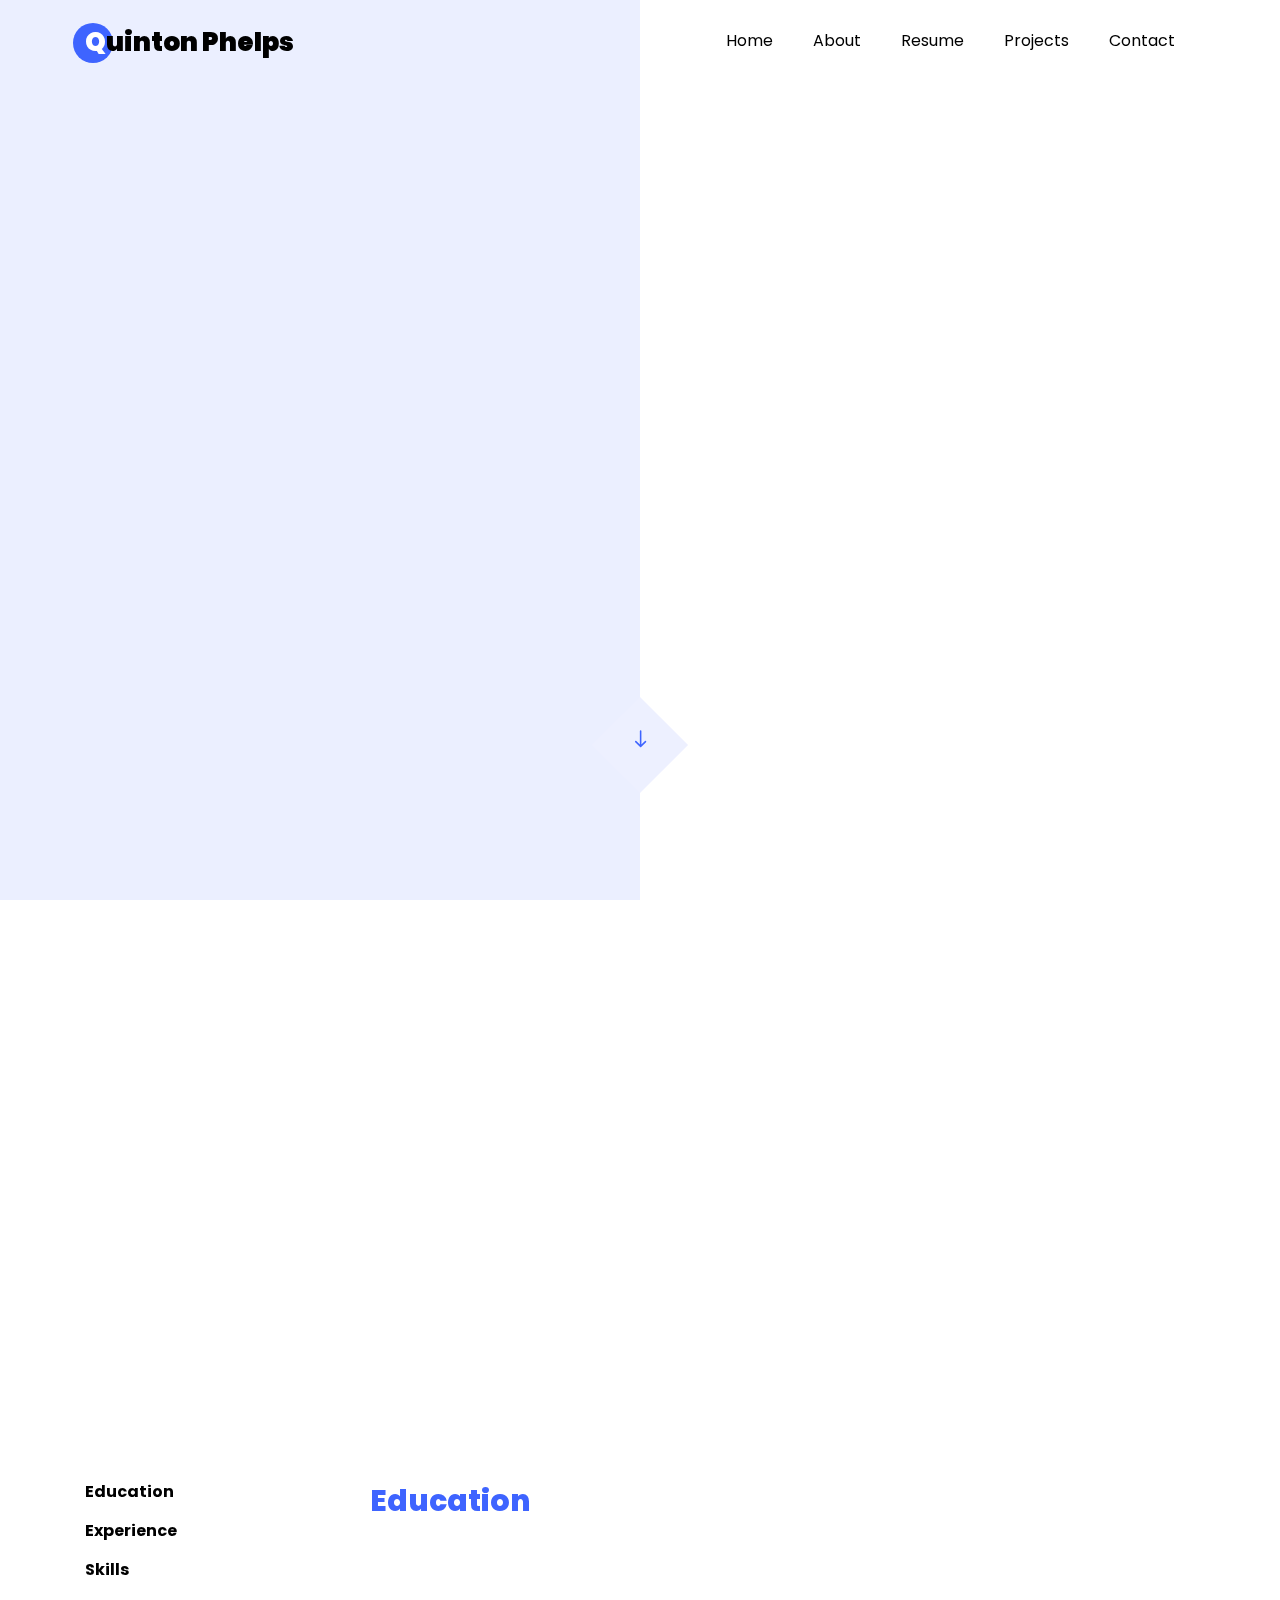
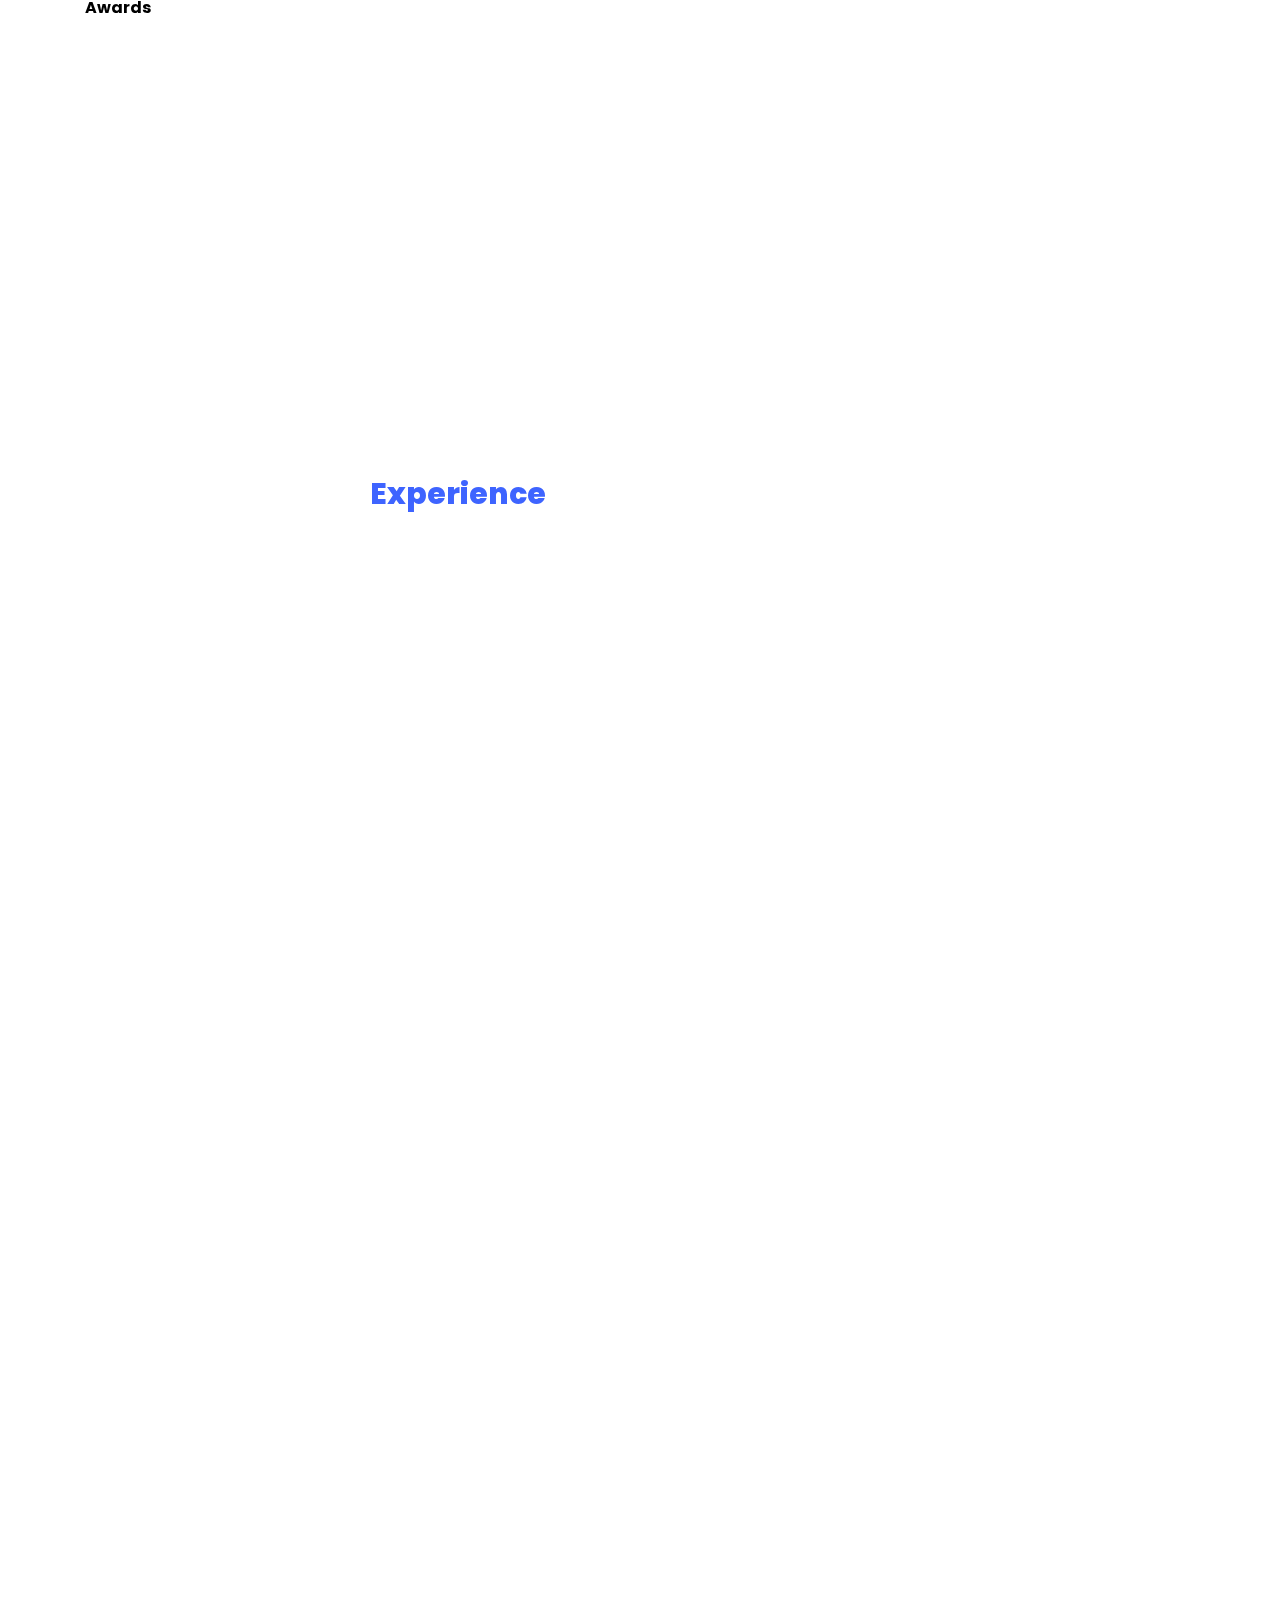
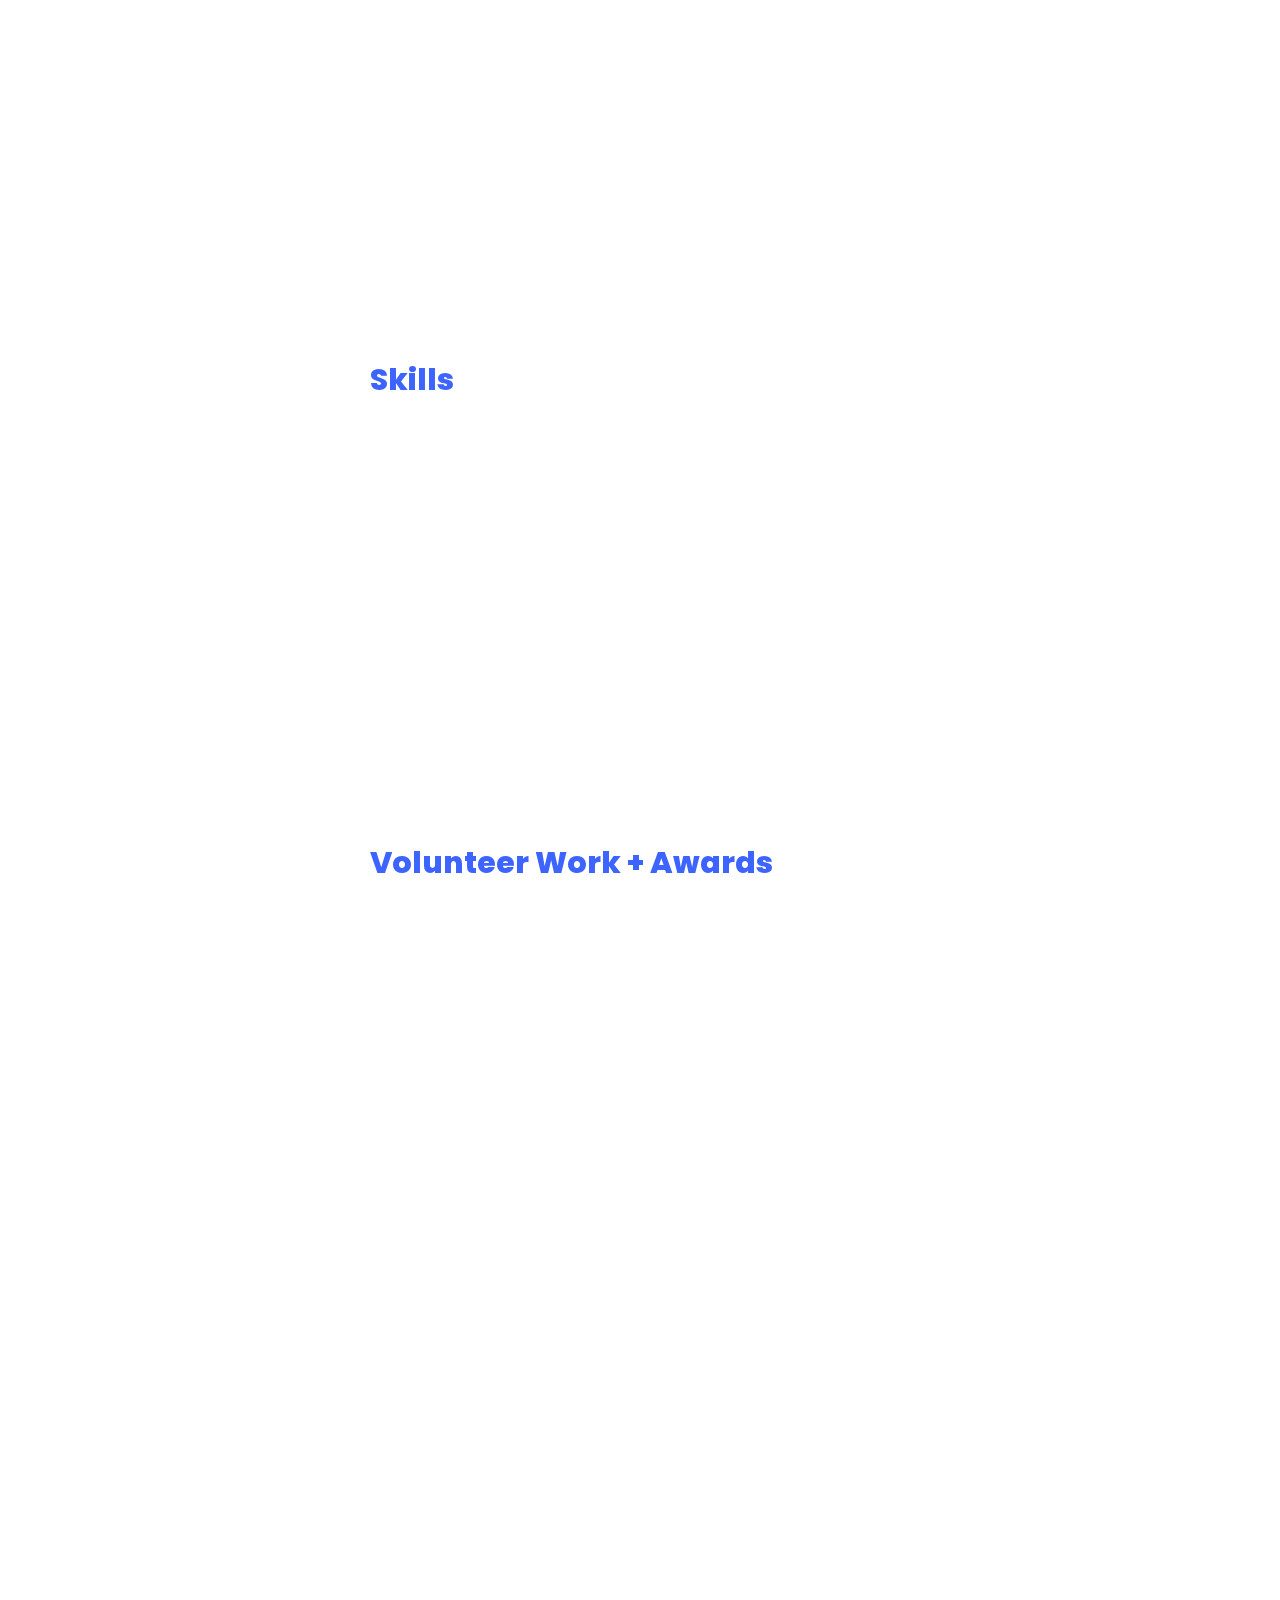
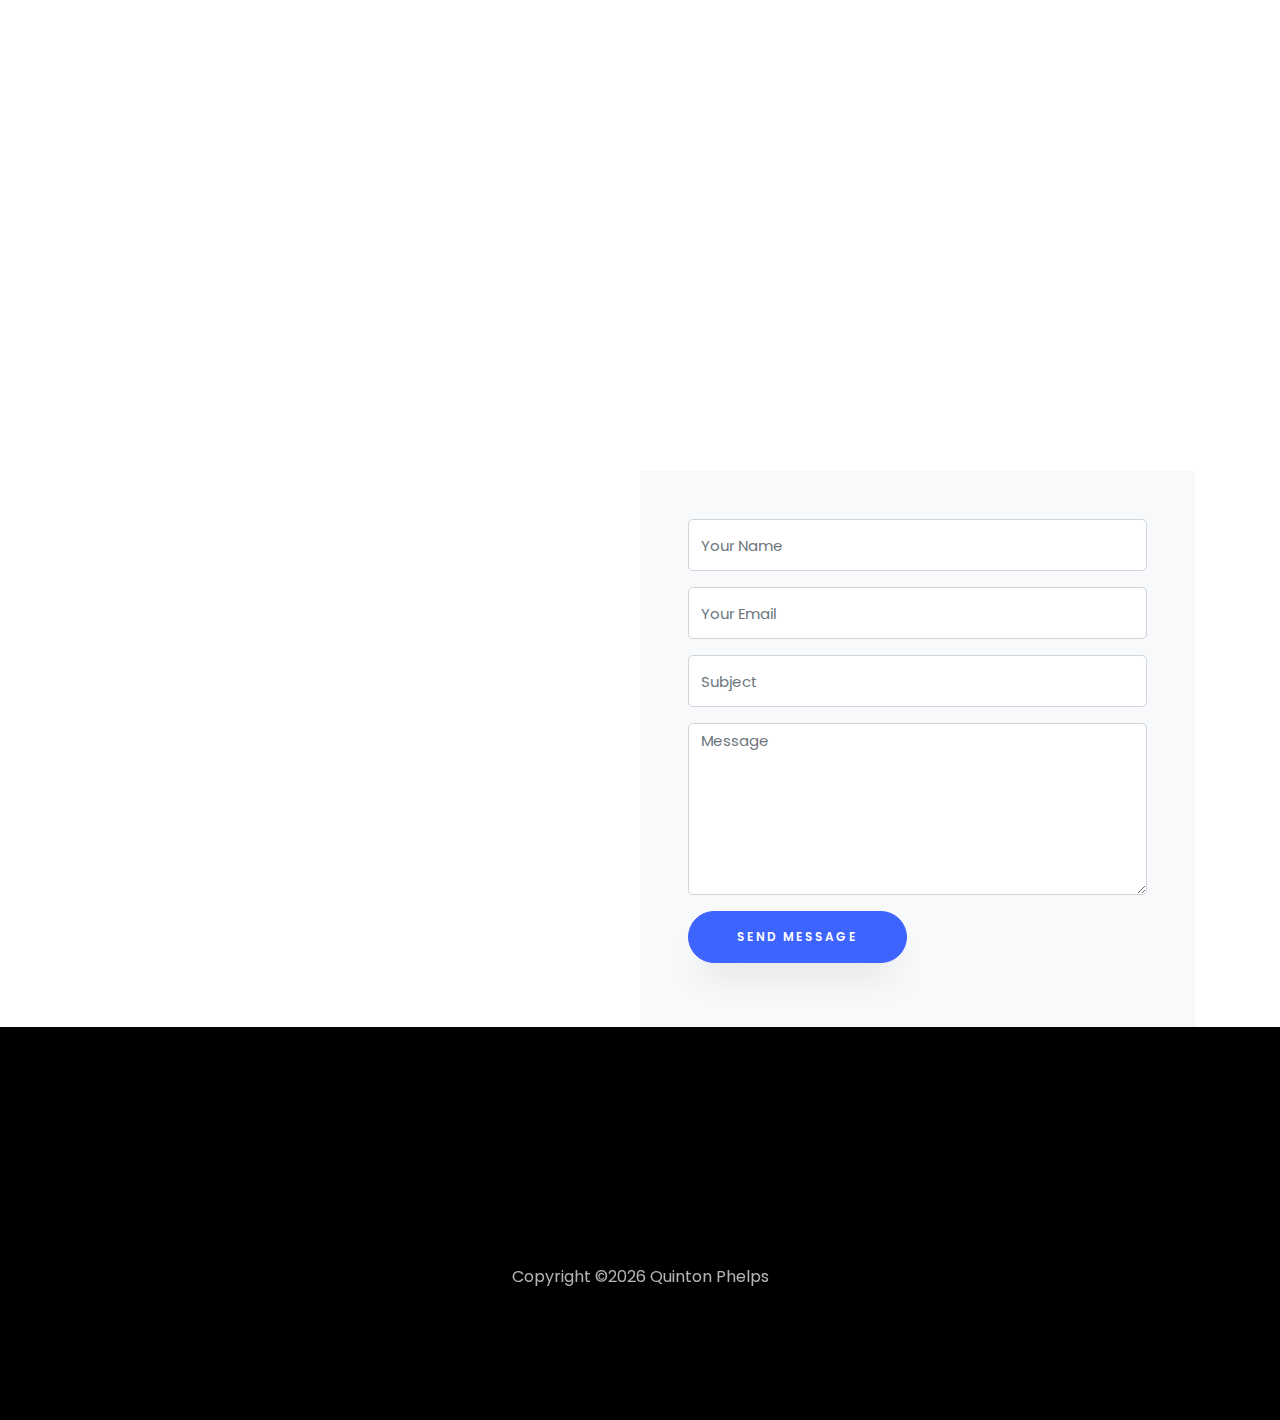
==== commit f9fb4dd5: "Update index.html" ====
--- a/index.html
+++ b/index.html
@@ -1 +1 @@
-<!doctypehtml><html lang=en><title>Quinton Phelps | Portfolio</title><meta charset=utf-8><meta content="width=device-width,initial-scale=1,shrink-to-fit=no"name=viewport><meta content=""name=description><meta content="cryptocurrency, blockchain developer, mechanical engineer in training, entrepreneur, business, web developer, technology"name=keywords><meta content=quinton.work name=author><link href="https://fonts.googleapis.com/css?family=Poppins:100,200,300,400,500,600,700,800,900"rel=stylesheet><link href=css/open-iconic-bootstrap.min.css rel=stylesheet><link href=css/animate.css rel=stylesheet><link href=css/owl.carousel.min.css rel=stylesheet><link href=css/owl.theme.default.min.css rel=stylesheet><link href=css/magnific-popup.css rel=stylesheet><link href=css/aos.css rel=stylesheet><link href=css/ionicons.min.css rel=stylesheet><link href=css/flaticon.css rel=stylesheet><link href=css/icomoon.css rel=stylesheet><link href=css/style.css rel=stylesheet><body data-offset=300 data-spy=scroll data-target=.site-navbar-target><nav id=ftco-navbar class="ftco-navbar-light ftco_navbar navbar navbar-dark navbar-expand-lg site-navbar-target"><div class=container><a href=index.html class=navbar-brand><span>Q</span>uinton Phelps</a> <button aria-controls=ftco-nav aria-expanded=false aria-label="Toggle navigation"class="fh5co-nav-toggle js-fh5co-nav-toggle navbar-toggler"data-target=#ftco-nav data-toggle=collapse type=button><span class="oi oi-menu"></span> Menu</button><div class="collapse navbar-collapse"id=ftco-nav><ul class="ml-auto nav navbar-nav"><li class=nav-item><a href=#home-section class=nav-link><span>Home</span></a><li class=nav-item><a href=#about-section class=nav-link><span>About</span></a><li class=nav-item><a href=#resume-section class=nav-link><span>Resume</span></a><li class=nav-item><a href=#projects-section class=nav-link><span>Projects</span></a><li class=nav-item><a href=#contact-section class=nav-link><span>Contact</span></a></ul></div></div></nav><section class="js-fullheight hero-wrap"><div class=overlay></div><div class=container><div class="row no-gutters justify-content-center align-items-center js-fullheight slider-text"><div class="d-flex align-items-center ftco-animate col-lg-8 col-md-6"><div class="text text-center"><span class=subheading>Hey! I am</span><h1>Quinton Phelps</h1><h2>I'm a <span class=txt-rotate data-period=2000 data-rotate='[ "Mechanical E.I.T.", "Blockchain Dev." ]'></span></h2></div></div></div></div><div class=mouse><a href=# class=mouse-icon><div class=mouse-wheel><span class=ion-ios-arrow-round-down></span></div></a></div></section><section class="ftco-section ftco-no-pb ftco-about ftco-no-pt img"id=about-section><div class=container><div class="d-flex row no-gutters"><div class="d-flex col-md-6 col-lg-6"><div class="d-flex align-items-stretch img img-about"><div class=overlay></div><div class="d-flex align-items-center align-self-stretch img"style=background-image:url(images/about.jpg)></div></div></div><div class="col-md-6 col-lg-6 pl-md-5 py-5"><div class="row justify-content-start pb-3"><div class="ftco-animate heading-section col-md-12"><h1 class=big>About</h1><h2 class=mb-4>About Me</h2><p>My name is Quinton and I graduated from George Fox University with a Bachelor's of Science in Engineering. I am a mechanical engineer in training and blockchain developer. I am highly motivated and ambitious with a love for technology.<ul class="float-center float-md-center ftco-footer-social list-unstyled mt-5"><li class=ftco-animate><a href=https://www.linkedin.com/in/quintonphelps/ ><span class=icon-linkedin></span></a><li class=ftco-animate><a href=https://github.com/blockinator><span class=icon-github></span></a><li class=ftco-animate><a href=#><span class=icon-twitter></span></a></ul></div></div><div class="d-flex ftco-animate counter-wrap mt-md-3"><div class=text></div></div></div></div></div></section><section class="ftco-section ftco-no-pb goto-here"id=resume-section><div class=container><div class=row><div class=col-md-3><nav id=navi><ul><li><a href=#page-1>Education</a><li><a href=#page-2>Experience</a><li><a href=#page-3>Skills</a><li><a href=#page-4>Awards</a></ul></nav></div><div class=col-md-9><div class="page one"id=page-1><h2 class=heading>Education</h2><div class="d-flex ftco-animate resume-wrap"><div class="d-flex align-items-center justify-content-center icon"><span class=flaticon-ideas></span></div><div class="text pl-3"><span class=date>2013-2017</span><h2>Bachelor of Science in Mechanical Engineering</h2><span class=position>George Fox University</span><p><ul><li>Passed the mechanical fundamentals of engineering exam<li>Ultimate frisbee + ski/snowboard club</ul></div></div><div class="d-flex ftco-animate resume-wrap"><div class="d-flex align-items-center justify-content-center icon"><span class=flaticon-ideas></span></div><div class="text pl-3"><span class=date></span><h2></h2><span class=position>Home school/Cascade High School</span><p><ul><li>Varsity track & field<li>Varsity swim team<li>Varsity cross country</ul></div></div></div><div class="page two"id=page-2><h2 class=heading>Experience</h2><div class="d-flex ftco-animate resume-wrap"><div class="d-flex align-items-center justify-content-center icon"><span class=flaticon-ideas></span></div><div class="text pl-3"><span class=date>Jan 2018 - Present</span><h2>Blockchain Consulting</h2><span class=position>Freelance</span><p>Provided consulting to multiple individuals and startups. Worked with clients to build a business plan to successfully launch their cryptocurrency or blockchain startup. Also taught individuals how to buy, sell, trade, mine, and store cryptocurrencies.</div></div><div class="d-flex ftco-animate resume-wrap"><div class="d-flex align-items-center justify-content-center icon"><span class=flaticon-ideas></span></div><div class="text pl-3"><span class=date>Jan 2018 - Present</span><h2>Blockchain Developer</h2><span class=position>Freelance</span><p>Development work for several blockchain projects. Cryptocurrency and smart contract creation on a variety of platforms. During my time I learned how to communicate effectively, how to work with international clients, and learned proper time management and project management skills.</div></div><div class="d-flex ftco-animate resume-wrap"><div class="d-flex align-items-center justify-content-center icon"><span class=flaticon-ideas></span></div><div class="text pl-3"><span class=date>Oct 2007 - Dec 2017</span><h2>Crew Manager</h2><span class=position>Phelps Ranch</span><p>Lead crews ranging from 5-15 personnel, recruited new personnel, oversaw and negotiated the sale of hay, maintained and operated farm equipment, operated heavy machinery and managed labor scheduling. During my time here I learned effective leadership skills and strong communication skills.</div></div><div class="d-flex ftco-animate resume-wrap"><div class="d-flex align-items-center justify-content-center icon"><span class=flaticon-ideas></span></div><div class="text pl-3"><span class=date>Aug 2014 - May 2017</span><h2>Managing Partner</h2><span class=position>Matiah, LLC</span><p>List of responsibilities included, interviewing potential tenants, preparing tenant applications, managing company's assets, overseeing property maintenance and management of tenant payments using Quickbooks and Excel. During my time here I created strong management, financial, and communication skills.</div></div><div class="d-flex ftco-animate resume-wrap"><div class="d-flex align-items-center justify-content-center icon"><span class=flaticon-ideas></span></div><div class="text pl-3"><span class=date>Jan 2011 - Aug 2014</span><h2>Skilled Worker</h2><span class=position>Freedom Precast</span><p>Trained new personnel, operated heavy machinery and oversaw product quality control. During my time here I learned how to work hard, how to lead by example, and how to communicate well in rapidly changing environments.</div></div></div><div class="page three"id=page-3><h2 class=heading>Skills</h2><div class=row><div class="col-md-6 animate-box"><div class="ftco-animate progress-wrap"><h3>Microsoft Office/G Suite</h3><div class=progress><div class="progress-bar color-1"style=width:90% aria-valuemax=100 aria-valuemin=0 aria-valuenow=90 role=progressbar><span>90%</span></div></div></div></div><div class="col-md-6 animate-box"><div class="ftco-animate progress-wrap"><h3>AutoCAD + SolidWorks</h3><div class=progress><div class="progress-bar color-2"style=width:80% aria-valuemax=100 aria-valuemin=0 aria-valuenow=85 role=progressbar><span>80%</span></div></div></div></div><div class="col-md-6 animate-box"><div class="ftco-animate progress-wrap"><h3>Ansys + EES</h3><div class=progress><div class="progress-bar color-3"style=width:75% aria-valuemax=100 aria-valuemin=0 aria-valuenow=95 role=progressbar><span>75%</span></div></div></div></div><div class="col-md-6 animate-box"><div class="ftco-animate progress-wrap"><h3>MATLAB + Mathcad</h3><div class=progress><div class="progress-bar color-4"style=width:70% aria-valuemax=100 aria-valuemin=0 aria-valuenow=90 role=progressbar><span>70%</span></div></div></div></div><div class="col-md-6 animate-box"><div class="ftco-animate progress-wrap"><h3>Swift</h3><div class=progress><div class="progress-bar color-5"style=width:40% aria-valuemax=100 aria-valuemin=0 aria-valuenow=70 role=progressbar><span>40%</span></div></div></div></div><div class="col-md-6 animate-box"><div class="ftco-animate progress-wrap"><h3>Javascrypt</h3><div class=progress><div class="progress-bar color-6"style=width:50% aria-valuemax=100 aria-valuemin=0 aria-valuenow=80 role=progressbar><span>50%</span></div></div></div></div><div class="col-md-6 animate-box"><div class="ftco-animate progress-wrap"><h3>Solidity</h3><div class=progress><div class="progress-bar color-6"style=width:60% aria-valuemax=100 aria-valuemin=0 aria-valuenow=80 role=progressbar><span>60%</span></div></div></div></div></div></div><div class="page four"id=page-4><h2 class=heading>Volunteer Work + Awards</h2><div class="d-flex ftco-animate resume-wrap"><div class="d-flex align-items-center justify-content-center icon"><span class=flaticon-ideas></span></div><div class="text pl-3"><span class=date></span><h2>Younglife Leader</h2><span class=position></span><p></div></div><div class="d-flex ftco-animate resume-wrap"><div class="d-flex align-items-center justify-content-center icon"><span class=flaticon-ideas></span></div><div class="text pl-3"><span class=date></span><h2>Swim Team Captain</h2><span class=position></span><p></div></div><div class="d-flex ftco-animate resume-wrap"><div class="d-flex align-items-center justify-content-center icon"><span class=flaticon-ideas></span></div><div class="text pl-3"><span class=date></span><h2>2 school records in track & field</h2><span class=position></span><p></div></div><div class="d-flex ftco-animate resume-wrap"><div class="d-flex align-items-center justify-content-center icon"><span class=flaticon-ideas></span></div><div class="text pl-3"><span class=date></span><h2>Volunteer work for Makah Days</h2><span class=position></span><p>Native American celebration in WA</div></div></div></div></div></div></section><section class="ftco-section ftco-project"id=projects-section><div class="container-fluid px-md-0"><div class="row no-gutters justify-content-center pb-5"><div class="ftco-animate heading-section col-md-12 text-center"><h1 class="big big-2">Projects</h1><h2 class=mb-4>My Projects</h2><p></div></div><div class="row no-gutters"><div class=col-md-4><div class="d-flex align-items-center justify-content-center ftco-animate img project"style=background-image:url(images/work-1.jpg)><div class=overlay></div><div class="text text-center p-4"><h3>Qwertycoin.org</h3><span>Developer</span><p><strong>Contributor and developer for Qwertycoin, a fast and private cryptocurrency for sending money to friends and businesses.</strong></div></div></div><div class=col-md-4><div class="d-flex align-items-center justify-content-center ftco-animate img project"style=background-image:url(images/work-2.jpg)><div class=overlay></div><div class="text text-center p-4"><h3>Woolongs.com</h3><span>Developer</span><p><strong>Contributor and developer for Woolong Coin, fast, secure and private cryptocurrency, inspired by Cowboy Bebop. Woolongs are designed for daily transactions, intergalactic bounty contracts, and everything in between.</strong></div></div></div><div class=col-md-4><div class="d-flex align-items-center justify-content-center ftco-animate img project"style=background-image:url(images/work-11.jpg)><div class=overlay></div><div class="text text-center p-4"><h3>Ftscoin.xyz</h3><span>Developer</span><p><strong>Contributor and developer for FTSCoin. The only cryptocurrency with proof of business.</strong></div></div></div><div class=col-md-4><div class="d-flex align-items-center justify-content-center ftco-animate img project"style=background-image:url(images/work-3.jpg)><div class=overlay></div><div class="text text-center p-4"><h3>Tron Development</h3><span>Developer</span><p><strong>Created TRC10, TRC20, DApps and more on the TRON blockchain.</strong></div></div></div><div class=col-md-4><div class="d-flex align-items-center justify-content-center ftco-animate img project"style=background-image:url(images/work-4.jpg)><div class=overlay></div><div class="text text-center p-4"><h3>Ethereum Development</h3><span>Developer</span><p><strong>Created tokens, ICOs and DApps on the Ethereum blockchain</strong></div></div></div><div class=col-md-4><div class="d-flex align-items-center justify-content-center ftco-animate img project"style=background-image:url(images/work-5.jpg)><div class=overlay></div><div class="text text-center p-4"><h3>Blockchain Development</h3><span>Developer</span><p><strong>Cryptocurrency forking of Bitcoin, Monero, PIVX, Ethereum, and more.</strong></div></div></div><div class=col-md-4><div class="d-flex align-items-center justify-content-center ftco-animate img project"style=background-image:url(images/work-6.jpg)><div class=overlay></div><div class="text text-center p-4"><h3>Coin.Wiki</h3><span>Wiki Management</span><p><strong>Coin.Wiki is an online encyclopedia that is dedicated to exploring cryptocurrencies, tokens and blockchain technology.</strong></div></div></div><div class=col-md-4><div class="d-flex align-items-center justify-content-center ftco-animate img project"style=background-image:url(images/work-7.jpg)><div class=overlay></div><div class="text text-center p-4"><h3>Steel Mill Scrap Yard Redesign</h3><span>Senior design project</span><p><strong>Redesigned a steel mill's scrap yard to increase the flow rate from the yard into the melt shop. Utilized AutoCAD to do the yard design and video camera footage to do time studies. Experience was gained in AutoCAD design, working as a team, time studies, and research.</strong></div></div></div><div class=col-md-4><div class="d-flex align-items-center justify-content-center ftco-animate img project"style=background-image:url(images/work-8.jpg)><div class=overlay></div><div class="text text-center p-4"><h3>Minimal Till Planter</h3><span>Junior design project</span><p><strong>Worked with a team to design a minimal till planter, for a private organization in Burkina Faso, Africa, to increase the crop planting efficiency while utilizing tools and materials available to the people living there.</strong></div></div></div><div class=col-md-4><div class="d-flex align-items-center justify-content-center ftco-animate img project"style=background-image:url(images/work-9.jpg)><div class=overlay></div><div class="text text-center p-4"><h3>Pingtastic</h3><span>Controls project</span><p><strong>Pingtastic is a wireless device for keeping score during a table tennis match. Included is a screen that displays the speed at which the ball was hit as well as each of the players' scores. The project was completed using an Arduino Uno.</strong></div></div></div><div class=col-md-4><div class="d-flex align-items-center justify-content-center ftco-animate img project"style=background-image:url(images/work-10.jpg)><div class=overlay></div><div class="text text-center p-4"><h3>Simon Game</h3><span>Digital logic project</span><p><strong>Utilized Verilog and a Nexys2 FPGA board to code and test a version of Milton-Bradley's Simon game. Gained experience with analyzing and trouble shooting code and communicating with a team.</strong></div></div></div></div></div></section><section class="ftco-section ftco-no-pb contact-section"id=contact-section><div class=container><div class="row justify-content-center mb-5 pb-3"><div class="ftco-animate heading-section text-center col-md-7"><h1 class="big big-2">Contact</h1><h2 class=mb-4>Contact Me</h2><p></div></div><div class="d-flex row contact-info mb-5"><div class="d-flex ftco-animate col-md-6 col-lg-3"><div class="text-center p-4 align-self-stretch box shadow"><div class="d-flex align-items-center justify-content-center icon"><span class=icon-map-signs></span></div><div><h3 class=mb-4>Location</h3><p>Portland, OR</div></div></div><div class="d-flex ftco-animate col-md-6 col-lg-3"><div class="text-center p-4 align-self-stretch box shadow"><div class="d-flex align-items-center justify-content-center icon"><span class=icon-phone2></span></div><div><h3 class=mb-4>Contact Number</h3><p><a href=tel:// ></a></div></div></div><div class="d-flex ftco-animate col-md-6 col-lg-3"><div class="text-center p-4 align-self-stretch box shadow"><div class="d-flex align-items-center justify-content-center icon"><span class=icon-paper-plane></span></div><div><h3 class=mb-4>Email Address</h3><p><a href=mailto:hello@quinton.work>hello@quinton.work</a></div></div></div><div class="d-flex ftco-animate col-md-6 col-lg-3"><div class="text-center p-4 align-self-stretch box shadow"><div class="d-flex align-items-center justify-content-center icon"><span class=icon-globe></span></div><div><h3 class=mb-4>Website</h3><p><a href=#>quinton.work</a></div></div></div></div><div class="row no-gutters block-9"><div class="d-flex col-md-6 order-md-last"><form action=# class="bg-light contact-form p-4 p-md-5"><div class=form-group><input class=form-control placeholder="Your Name"></div><div class=form-group><input class=form-control placeholder="Your Email"></div><div class=form-group><input class=form-control placeholder=Subject></div><div class=form-group><textarea class=form-control cols=30 name=""placeholder=Message rows=7></textarea></div><div class=form-group><input class="btn btn-primary px-5 py-3"type=submit value="Send Message"></div></form></div><div class="d-flex col-md-6"><div class=img style=background-image:url(images/about.jpg)></div></div></div></div></section><footer class="ftco-section ftco-footer"><div class=container><div class=row><div class="text-center col-md-12"><ul class="float-center float-md-center ftco-footer-social list-unstyled mt-5"><li class=ftco-animate><a href=https://www.linkedin.com/in/quintonphelps/ ><span class=icon-linkedin></span></a><li class=ftco-animate><a href=https://github.com/blockinator><span class=icon-github></span></a><li class=ftco-animate><a href=#><span class=icon-twitter></span></a></ul></div></div><div class=row><div class="text-center col-md-12"><p>Copyright ©<script>document.write((new Date).getFullYear())</script>Quinton Phelps</div></div></div></footer><div class="fullscreen show"id=ftco-loader><svg class=circular height=48px width=48px><circle class=path-bg cx=24 cy=24 fill=none r=22 stroke=#eeeeee stroke-width=4 /><circle class=path cx=24 cy=24 fill=none r=22 stroke=#F96D00 stroke-width=4 stroke-miterlimit=10 /></svg></div><script src=js/jquery.min.js></script><script src=js/jquery-migrate-3.0.1.min.js></script><script src=js/popper.min.js></script><script src=js/bootstrap.min.js></script><script src=js/jquery.easing.1.3.js></script><script src=js/jquery.waypoints.min.js></script><script src=js/jquery.stellar.min.js></script><script src=js/owl.carousel.min.js></script><script src=js/jquery.magnific-popup.min.js></script><script src=js/aos.js></script><script src=js/jquery.animateNumber.min.js></script><script src=js/scrollax.min.js></script><script src=js/main.js></script>
+<!doctypehtml><html lang=en><title>Quinton Phelps | Portfolio</title><meta charset=utf-8><meta content="width=device-width,initial-scale=1,shrink-to-fit=no"name=viewport><meta content=""name=description><meta content="cryptocurrency, blockchain developer, mechanical engineer in training, entrepreneur, business, web developer, technology"name=keywords><meta content=quinton.work name=author><link href="https://fonts.googleapis.com/css?family=Poppins:100,200,300,400,500,600,700,800,900"rel=stylesheet><link href=css/open-iconic-bootstrap.min.css rel=stylesheet><link href=css/animate.css rel=stylesheet><link href=css/owl.carousel.min.css rel=stylesheet><link href=css/owl.theme.default.min.css rel=stylesheet><link href=css/magnific-popup.css rel=stylesheet><link href=css/aos.css rel=stylesheet><link href=css/ionicons.min.css rel=stylesheet><link href=css/flaticon.css rel=stylesheet><link href=css/icomoon.css rel=stylesheet><link href=css/style.css rel=stylesheet><body data-offset=300 data-spy=scroll data-target=.site-navbar-target><nav id=ftco-navbar class="ftco-navbar-light ftco_navbar navbar navbar-dark navbar-expand-lg site-navbar-target"><div class=container><a href=index.html class=navbar-brand><span>Q</span>uinton Phelps</a> <button aria-controls=ftco-nav aria-expanded=false aria-label="Toggle navigation"class="fh5co-nav-toggle js-fh5co-nav-toggle navbar-toggler"data-target=#ftco-nav data-toggle=collapse type=button><span class="oi oi-menu"></span> Menu</button><div class="collapse navbar-collapse"id=ftco-nav><ul class="ml-auto nav navbar-nav"><li class=nav-item><a href=#home-section class=nav-link><span>Home</span></a><li class=nav-item><a href=#about-section class=nav-link><span>About</span></a><li class=nav-item><a href=#resume-section class=nav-link><span>Resume</span></a><li class=nav-item><a href=#projects-section class=nav-link><span>Projects</span></a><li class=nav-item><a href=#contact-section class=nav-link><span>Contact</span></a></ul></div></div></nav><section class="js-fullheight hero-wrap"><div class=overlay></div><div class=container><div class="row no-gutters justify-content-center align-items-center js-fullheight slider-text"><div class="d-flex align-items-center ftco-animate col-lg-8 col-md-6"><div class="text text-center"><span class=subheading>Hey! I am</span><h1>Quinton Phelps</h1><h2>I'm a <span class=txt-rotate data-period=2000 data-rotate='[ "Mechanical E.I.T.", "Blockchain Dev." ]'></span></h2></div></div></div></div><div class=mouse><a href=# class=mouse-icon><div class=mouse-wheel><span class=ion-ios-arrow-round-down></span></div></a></div></section><section class="ftco-section ftco-no-pb ftco-about ftco-no-pt img"id=about-section><div class=container><div class="d-flex row no-gutters"><div class="d-flex col-md-6 col-lg-6"><div class="d-flex align-items-stretch img img-about"><div class=overlay></div><div class="d-flex align-items-center align-self-stretch img"style=background-image:url(images/about.jpg)></div></div></div><div class="col-md-6 col-lg-6 pl-md-5 py-5"><div class="row justify-content-start pb-3"><div class="ftco-animate heading-section col-md-12"><h1 class=big>About</h1><h2 class=mb-4>About Me</h2><p>My name is Quinton and I graduated from George Fox University with a Bachelor's of Science in Engineering. I am a mechanical engineer in training and blockchain developer. I am highly motivated and ambitious with a love for technology.<ul class="float-center float-md-center ftco-footer-social list-unstyled mt-5"><li class=ftco-animate><a href=https://www.linkedin.com/in/quintonphelps/ ><span class=icon-linkedin></span></a><li class=ftco-animate><a href=https://github.com/blockinator><span class=icon-github></span></a><li class=ftco-animate><a href=#><span class=icon-twitter></span></a></ul></div></div><div class="d-flex ftco-animate counter-wrap mt-md-3"><div class=text></div></div></div></div></div></section><section class="ftco-section ftco-no-pb goto-here"id=resume-section><div class=container><div class=row><div class=col-md-3><nav id=navi><ul><li><a href=#page-1>Education</a><li><a href=#page-2>Experience</a><li><a href=#page-3>Skills</a><li><a href=#page-4>Awards</a></ul></nav></div><div class=col-md-9><div class="page one"id=page-1><h2 class=heading>Education</h2><div class="d-flex ftco-animate resume-wrap"><div class="d-flex align-items-center justify-content-center icon"><span class=flaticon-ideas></span></div><div class="text pl-3"><span class=date>2013-2017</span><h2>Bachelor of Science in Mechanical Engineering</h2><span class=position>George Fox University</span><p><ul><li>Passed the mechanical fundamentals of engineering exam<li>Ultimate frisbee + ski/snowboard club</ul></div></div><div class="d-flex ftco-animate resume-wrap"><div class="d-flex align-items-center justify-content-center icon"><span class=flaticon-ideas></span></div><div class="text pl-3"><span class=date></span><h2></h2><span class=position>Home school/Cascade High School</span><p><ul><li>Varsity track & field<li>Varsity swim team<li>Varsity cross country</ul></div></div></div><div class="page two"id=page-2><h2 class=heading>Experience</h2><div class="d-flex ftco-animate resume-wrap"><div class="d-flex align-items-center justify-content-center icon"><span class=flaticon-ideas></span></div><div class="text pl-3"><span class=date>Jan 2018 - Present</span><h2>Blockchain Consulting</h2><span class=position>Freelance</span><p>Provided consulting to multiple individuals and startups. Worked with clients to build a business plan to successfully launch their cryptocurrency or blockchain startup. Also taught individuals how to buy, sell, trade, mine, and store cryptocurrencies.</div></div><div class="d-flex ftco-animate resume-wrap"><div class="d-flex align-items-center justify-content-center icon"><span class=flaticon-ideas></span></div><div class="text pl-3"><span class=date>Jan 2018 - Present</span><h2>Blockchain Developer</h2><span class=position>Freelance</span><p>Development work for several blockchain projects. Cryptocurrency and smart contract creation on a variety of platforms. During my time I learned how to communicate effectively, how to work with international clients, and learned proper time management and project management skills.</div></div><div class="d-flex ftco-animate resume-wrap"><div class="d-flex align-items-center justify-content-center icon"><span class=flaticon-ideas></span></div><div class="text pl-3"><span class=date>Oct 2007 - Dec 2017</span><h2>Crew Manager</h2><span class=position>Phelps Ranch</span><p>Lead crews ranging from 5-15 personnel, recruited new personnel, oversaw and negotiated the sale of hay, maintained and operated farm equipment, operated heavy machinery and managed labor scheduling. During my time here I learned effective leadership skills and strong communication skills.</div></div><div class="d-flex ftco-animate resume-wrap"><div class="d-flex align-items-center justify-content-center icon"><span class=flaticon-ideas></span></div><div class="text pl-3"><span class=date>Aug 2014 - May 2017</span><h2>Managing Partner</h2><span class=position>Matiah, LLC</span><p>List of responsibilities included, interviewing potential tenants, preparing tenant applications, managing company's assets, overseeing property maintenance and management of tenant payments using Quickbooks and Excel. During my time here I created strong management, financial, and communication skills.</div></div><div class="d-flex ftco-animate resume-wrap"><div class="d-flex align-items-center justify-content-center icon"><span class=flaticon-ideas></span></div><div class="text pl-3"><span class=date>Jan 2011 - Aug 2014</span><h2>Skilled Worker</h2><span class=position>Freedom Precast</span><p>Trained new personnel, operated heavy machinery and oversaw product quality control. During my time here I learned how to work hard, how to lead by example, and how to communicate well in rapidly changing environments.</div></div></div><div class="page three"id=page-3><h2 class=heading>Skills</h2><div class=row><div class="col-md-6 animate-box"><div class="ftco-animate progress-wrap"><h3>Microsoft Office/G Suite</h3><div class=progress><div class="progress-bar color-1"style=width:90% aria-valuemax=100 aria-valuemin=0 aria-valuenow=90 role=progressbar><span>90%</span></div></div></div></div><div class="col-md-6 animate-box"><div class="ftco-animate progress-wrap"><h3>AutoCAD + SolidWorks</h3><div class=progress><div class="progress-bar color-2"style=width:80% aria-valuemax=100 aria-valuemin=0 aria-valuenow=85 role=progressbar><span>80%</span></div></div></div></div><div class="col-md-6 animate-box"><div class="ftco-animate progress-wrap"><h3>Ansys + EES</h3><div class=progress><div class="progress-bar color-3"style=width:75% aria-valuemax=100 aria-valuemin=0 aria-valuenow=95 role=progressbar><span>75%</span></div></div></div></div><div class="col-md-6 animate-box"><div class="ftco-animate progress-wrap"><h3>MATLAB + Mathcad</h3><div class=progress><div class="progress-bar color-4"style=width:70% aria-valuemax=100 aria-valuemin=0 aria-valuenow=90 role=progressbar><span>70%</span></div></div></div></div><div class="col-md-6 animate-box"><div class="ftco-animate progress-wrap"><h3>Swift</h3><div class=progress><div class="progress-bar color-5"style=width:40% aria-valuemax=100 aria-valuemin=0 aria-valuenow=70 role=progressbar><span>40%</span></div></div></div></div><div class="col-md-6 animate-box"><div class="ftco-animate progress-wrap"><h3>Javascrypt</h3><div class=progress><div class="progress-bar color-6"style=width:50% aria-valuemax=100 aria-valuemin=0 aria-valuenow=80 role=progressbar><span>50%</span></div></div></div></div><div class="col-md-6 animate-box"><div class="ftco-animate progress-wrap"><h3>Solidity</h3><div class=progress><div class="progress-bar color-6"style=width:60% aria-valuemax=100 aria-valuemin=0 aria-valuenow=80 role=progressbar><span>60%</span></div></div></div></div></div></div><div class="page four"id=page-4><h2 class=heading>Volunteer Work + Awards</h2><div class="d-flex ftco-animate resume-wrap"><div class="d-flex align-items-center justify-content-center icon"><span class=flaticon-ideas></span></div><div class="text pl-3"><span class=date></span><h2>Younglife Leader</h2><span class=position></span><p></div></div><div class="d-flex ftco-animate resume-wrap"><div class="d-flex align-items-center justify-content-center icon"><span class=flaticon-ideas></span></div><div class="text pl-3"><span class=date></span><h2>Swim Team Captain</h2><span class=position></span><p></div></div><div class="d-flex ftco-animate resume-wrap"><div class="d-flex align-items-center justify-content-center icon"><span class=flaticon-ideas></span></div><div class="text pl-3"><span class=date></span><h2>2 school records in track & field</h2><span class=position></span><p></div></div><div class="d-flex ftco-animate resume-wrap"><div class="d-flex align-items-center justify-content-center icon"><span class=flaticon-ideas></span></div><div class="text pl-3"><span class=date></span><h2>Volunteer work for Makah Days</h2><span class=position></span><p>Native American celebration in WA</div></div></div></div></div></div></section><section class="ftco-section ftco-project"id=projects-section><div class="container-fluid px-md-0"><div class="row no-gutters justify-content-center pb-5"><div class="ftco-animate heading-section col-md-12 text-center"><h1 class="big big-2">Projects</h1><h2 class=mb-4>My Projects</h2><p></div></div><div class="row no-gutters"><div class=col-md-4><div class="d-flex align-items-center justify-content-center ftco-animate img project"style=background-image:url(images/work-1.jpg)><div class=overlay></div><div class="text text-center p-4"><h3>Qwertycoin.org</h3><span>Developer</span><p><strong>Contributor and developer for Qwertycoin, a fast and private cryptocurrency for sending money to friends and businesses.</strong></div></div></div><div class=col-md-4><div class="d-flex align-items-center justify-content-center ftco-animate img project"style=background-image:url(images/work-2.jpg)><div class=overlay></div><div class="text text-center p-4"><h3>Woolongs.com</h3><span>Developer</span><p><strong>Contributor and developer for Woolong Coin, fast, secure and private cryptocurrency, inspired by Cowboy Bebop. Woolongs are designed for daily transactions, intergalactic bounty contracts, and everything in between.</strong></div></div></div><div class=col-md-4><div class="d-flex align-items-center justify-content-center ftco-animate img project"style=background-image:url(images/work-11.jpg)><div class=overlay></div><div class="text text-center p-4"><h3>Ftscoin.xyz</h3><span>Developer</span><p><strong>Contributor and developer for FTSCoin. The only cryptocurrency with proof of business.</strong></div></div></div><div class=col-md-4><div class="d-flex align-items-center justify-content-center ftco-animate img project"style=background-image:url(images/work-3.jpg)><div class=overlay></div><div class="text text-center p-4"><h3>Tron Development</h3><span>Developer</span><p><strong>Created TRC10, TRC20, DApps and more on the TRON blockchain.</strong></div></div></div><div class=col-md-4><div class="d-flex align-items-center justify-content-center ftco-animate img project"style=background-image:url(images/work-4.jpg)><div class=overlay></div><div class="text text-center p-4"><h3>Ethereum Development</h3><span>Developer</span><p><strong>Created tokens, ICOs and DApps on the Ethereum blockchain</strong></div></div></div><div class=col-md-4><div class="d-flex align-items-center justify-content-center ftco-animate img project"style=background-image:url(images/work-5.jpg)><div class=overlay></div><div class="text text-center p-4"><h3>Blockchain Development</h3><span>Developer</span><p><strong>Cryptocurrency forking of Bitcoin, Monero, PIVX, Ethereum, and more.</strong></div></div></div><div class=col-md-4><div class="d-flex align-items-center justify-content-center ftco-animate img project"style=background-image:url(images/work-6.jpg)><div class=overlay></div><div class="text text-center p-4"><h3>Coin.Wiki</h3><span>Wiki Management</span><p><strong>Coin.Wiki is an online encyclopedia that is dedicated to exploring cryptocurrencies, tokens and blockchain technology.</strong></div></div></div><div class=col-md-4><div class="d-flex align-items-center justify-content-center ftco-animate img project"style=background-image:url(images/work-7.jpg)><div class=overlay></div><div class="text text-center p-4"><h3>Steel Mill Scrap Yard Redesign</h3><span>Senior design project</span><p><strong>Redesigned a steel mill's scrap yard to increase the flow rate from the yard into the melt shop. Utilized AutoCAD to do the yard design and video camera footage to do time studies. Experience was gained in AutoCAD design, working as a team, time studies, and research.</strong></div></div></div><div class=col-md-4><div class="d-flex align-items-center justify-content-center ftco-animate img project"style=background-image:url(images/work-8.jpg)><div class=overlay></div><div class="text text-center p-4"><h3>Minimal Till Planter</h3><span>Junior design project</span><p><strong>Worked with a team to design a minimal till planter, for a private organization in Burkina Faso, Africa, to increase the crop planting efficiency while utilizing tools and materials available to the people living there.</strong></div></div></div><div class=col-md-4><div class="d-flex align-items-center justify-content-center ftco-animate img project"style=background-image:url(images/work-9.jpg)><div class=overlay></div><div class="text text-center p-4"><h3>Pingtastic</h3><span>Controls project</span><p><strong>Pingtastic is a wireless device for keeping score during a table tennis match. Included is a screen that displays the speed at which the ball was hit as well as each of the players' scores. The project was completed using an Arduino Uno.</strong></div></div></div><div class=col-md-4><div class="d-flex align-items-center justify-content-center ftco-animate img project"style=background-image:url(images/work-10.jpg)><div class=overlay></div><div class="text text-center p-4"><h3>Simon Game</h3><span>Digital logic project</span><p><strong>Utilized Verilog and a Nexys2 FPGA board to code and test a version of Milton-Bradley's Simon game. Gained experience with analyzing and trouble shooting code and communicating with a team.</strong></div></div></div></div></div></section><section class="ftco-section ftco-no-pb contact-section"id=contact-section><div class=container><div class="row justify-content-center mb-5 pb-3"><div class="ftco-animate heading-section text-center col-md-7"><h1 class="big big-2">Contact</h1><h2 class=mb-4>Contact Me</h2><p></div></div><div class="d-flex row contact-info mb-5"><div class="d-flex ftco-animate col-md-6 col-lg-3"><div class="text-center p-4 align-self-stretch box shadow"><div class="d-flex align-items-center justify-content-center icon"><span class=icon-map-signs></span></div><div><h3 class=mb-4>Location</h3><p>Portland, OR</div></div></div><div class="d-flex ftco-animate col-md-6 col-lg-3"><div class="text-center p-4 align-self-stretch box shadow"><div class="d-flex align-items-center justify-content-center icon"><span class=icon-phone2></span></div><div><h3 class=mb-4>Contact Number</h3><p><a href=tel:// ></a></div></div></div><div class="d-flex ftco-animate col-md-6 col-lg-3"><div class="text-center p-4 align-self-stretch box shadow"><div class="d-flex align-items-center justify-content-center icon"><span class=icon-paper-plane></span></div><div><h3 class=mb-4>Email Address</h3><p><a href=mailto:hello@quinton.work>hello@quinton.work</a></div></div></div><div class="d-flex ftco-animate col-md-6 col-lg-3"><div class="text-center p-4 align-self-stretch box shadow"><div class="d-flex align-items-center justify-content-center icon"><span class=icon-globe></span></div><div><h3 class=mb-4>Website</h3><p><a href=#>quinton.work</a></div></div></div></div><div class="row no-gutters block-9"><div class="d-flex col-md-6 order-md-last"><form action=# class="bg-light contact-form p-4 p-md-5"><div class=form-group><input class=form-control placeholder="Your Name"></div><div class=form-group><input class=form-control placeholder="Your Email"></div><div class=form-group><input class=form-control placeholder=Subject></div><div class=form-group><textarea class=form-control cols=30 name=""placeholder=Message rows=7></textarea></div><div class=form-group><input class="btn btn-primary px-5 py-3"type=submit value="Send Message"></div></form></div><div class="d-flex col-md-6"><div class=img style=background-image:url(images/about.jpg)></div></div></div></div></section><footer class="ftco-section ftco-footer"><div class=container><div class=row><div class="text-center col-md-12"><ul class="float-center float-md-center ftco-footer-social list-unstyled mt-5"><li class=ftco-animate><a href=https://www.linkedin.com/in/quintonphelps/ ><span class=icon-linkedin></span></a><li class=ftco-animate><a href=https://github.com/blockinator><span class=icon-github></span></a><li class=ftco-animate><a href=#><span class=icon-twitter></span></a></ul></div></div><div class=row><div class="text-center col-md-12"><p>Copyright ©<script>document.write((new Date).getFullYear())</script> Quinton Phelps</div></div></div></footer><div class="fullscreen show"id=ftco-loader><svg class=circular height=48px width=48px><circle class=path-bg cx=24 cy=24 fill=none r=22 stroke=#eeeeee stroke-width=4 /><circle class=path cx=24 cy=24 fill=none r=22 stroke=#F96D00 stroke-width=4 stroke-miterlimit=10 /></svg></div><script src=js/jquery.min.js></script><script src=js/jquery-migrate-3.0.1.min.js></script><script src=js/popper.min.js></script><script src=js/bootstrap.min.js></script><script src=js/jquery.easing.1.3.js></script><script src=js/jquery.waypoints.min.js></script><script src=js/jquery.stellar.min.js></script><script src=js/owl.carousel.min.js></script><script src=js/jquery.magnific-popup.min.js></script><script src=js/aos.js></script><script src=js/jquery.animateNumber.min.js></script><script src=js/scrollax.min.js></script><script src=js/main.js></script>
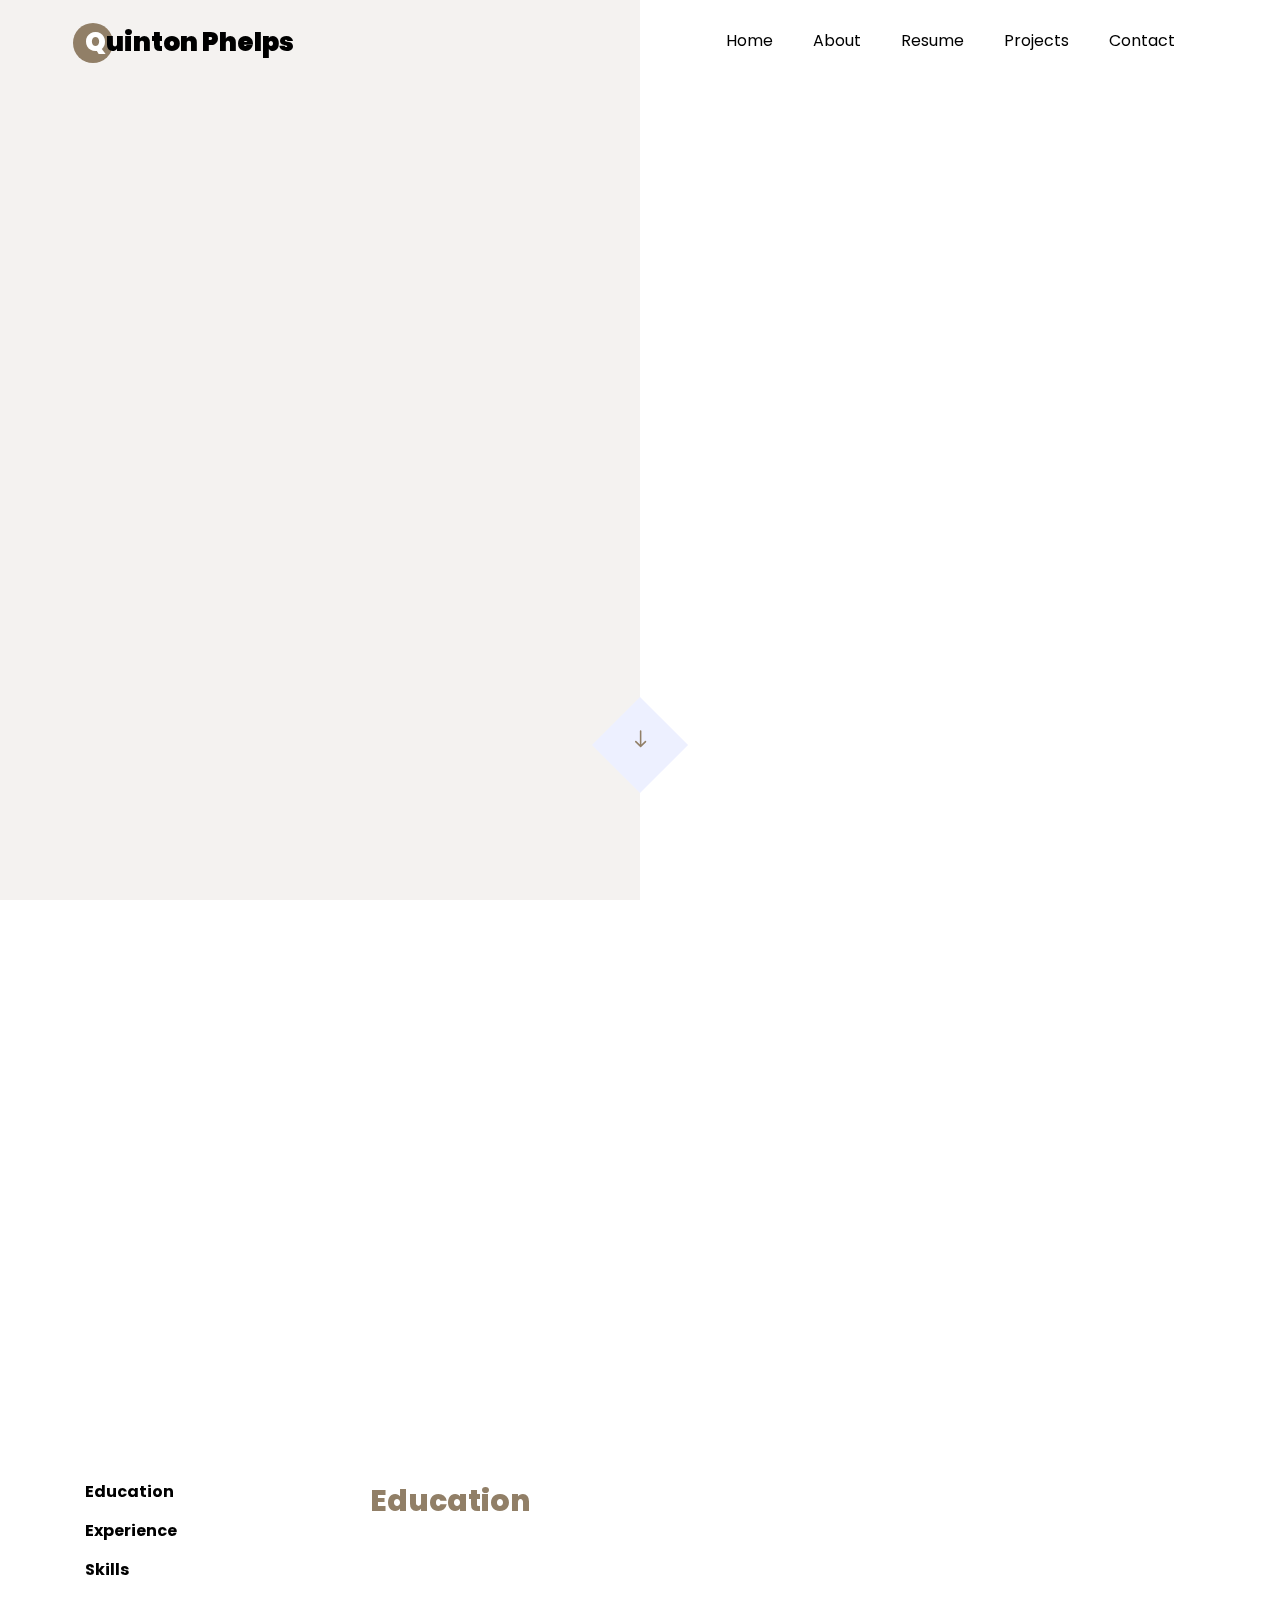
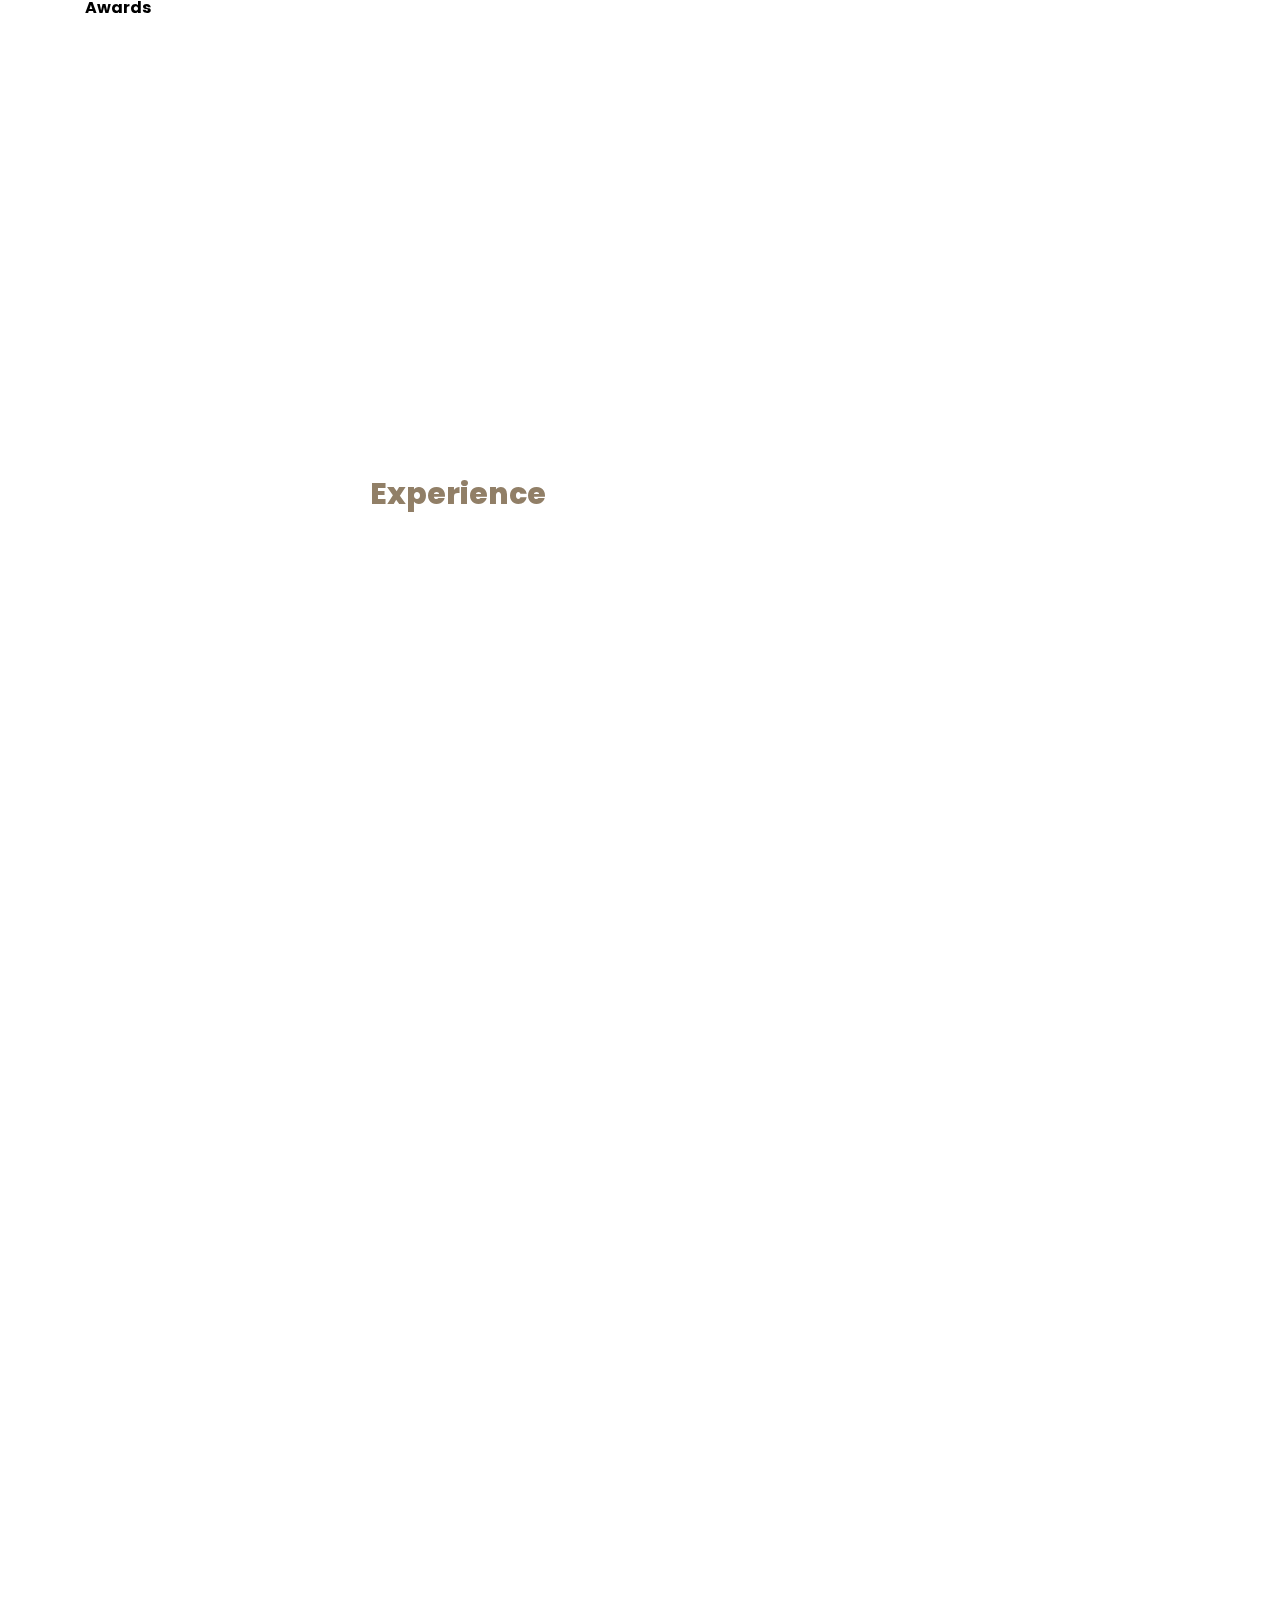
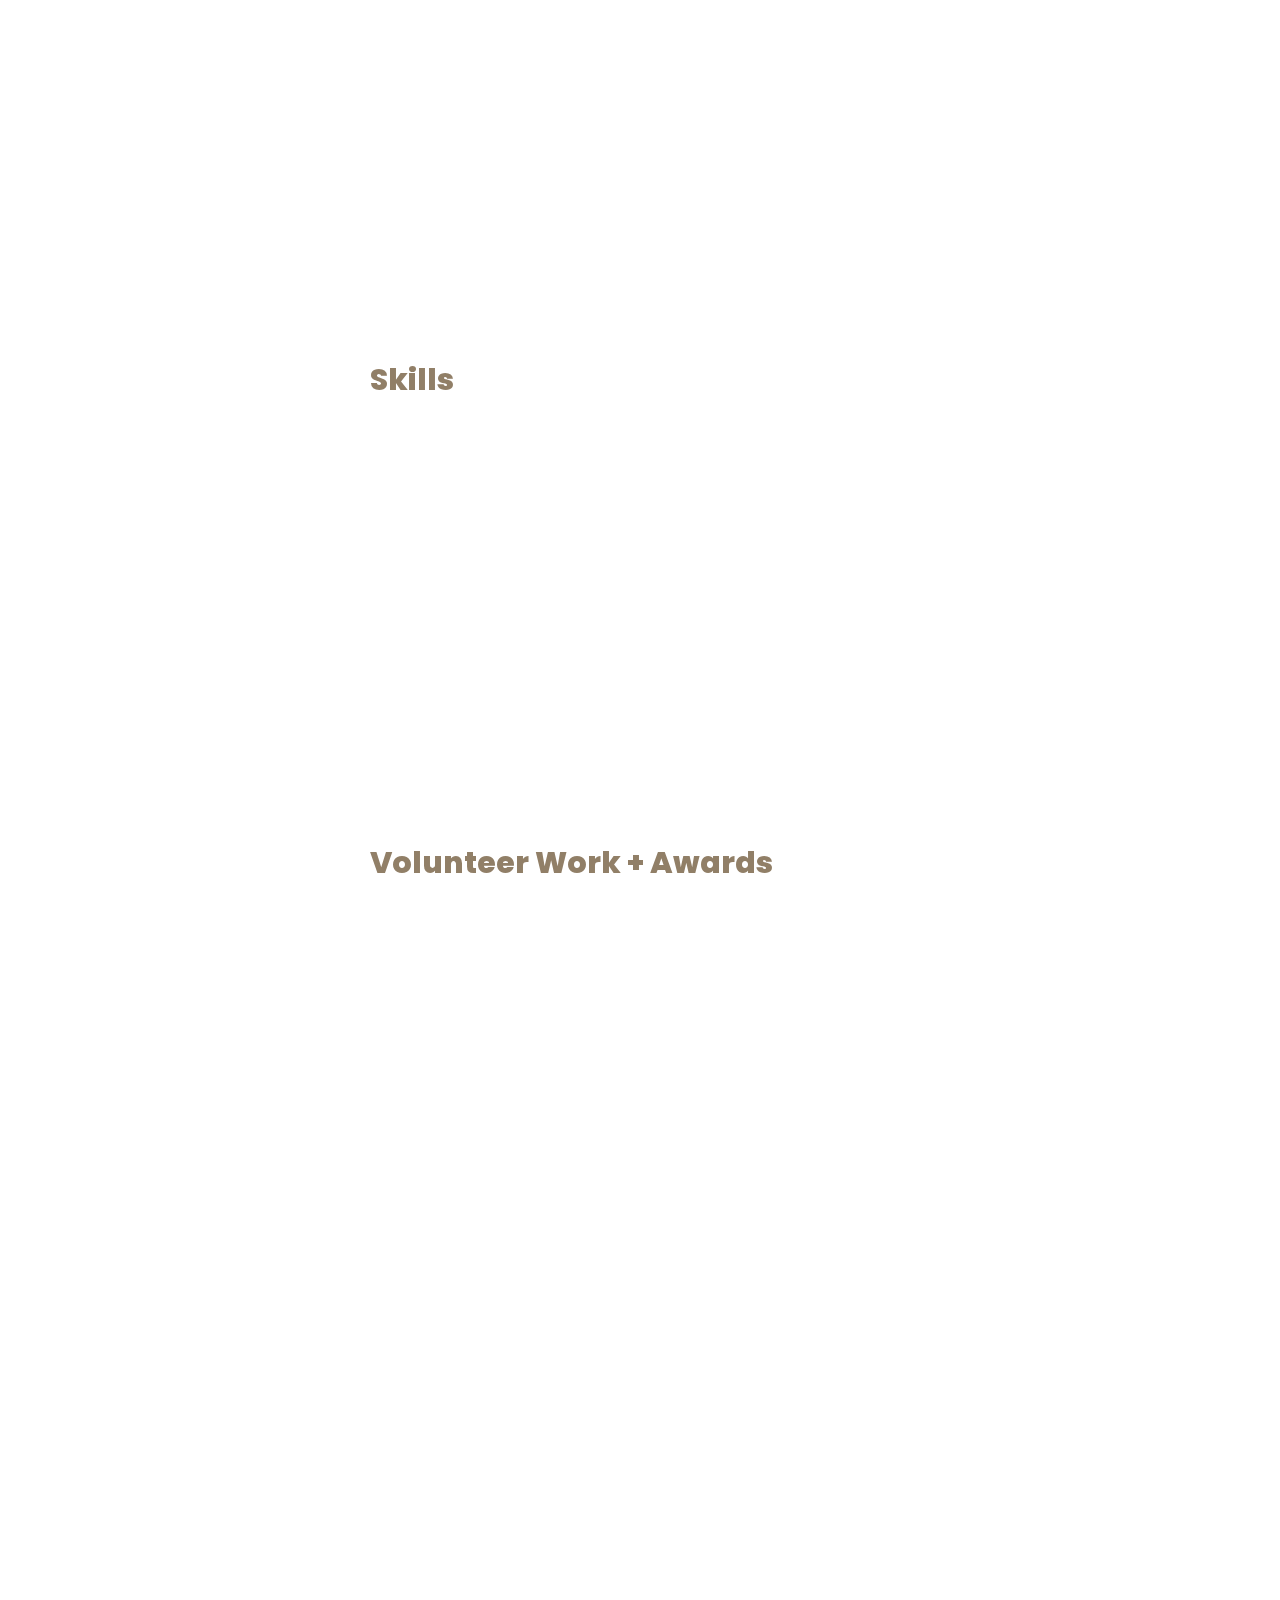
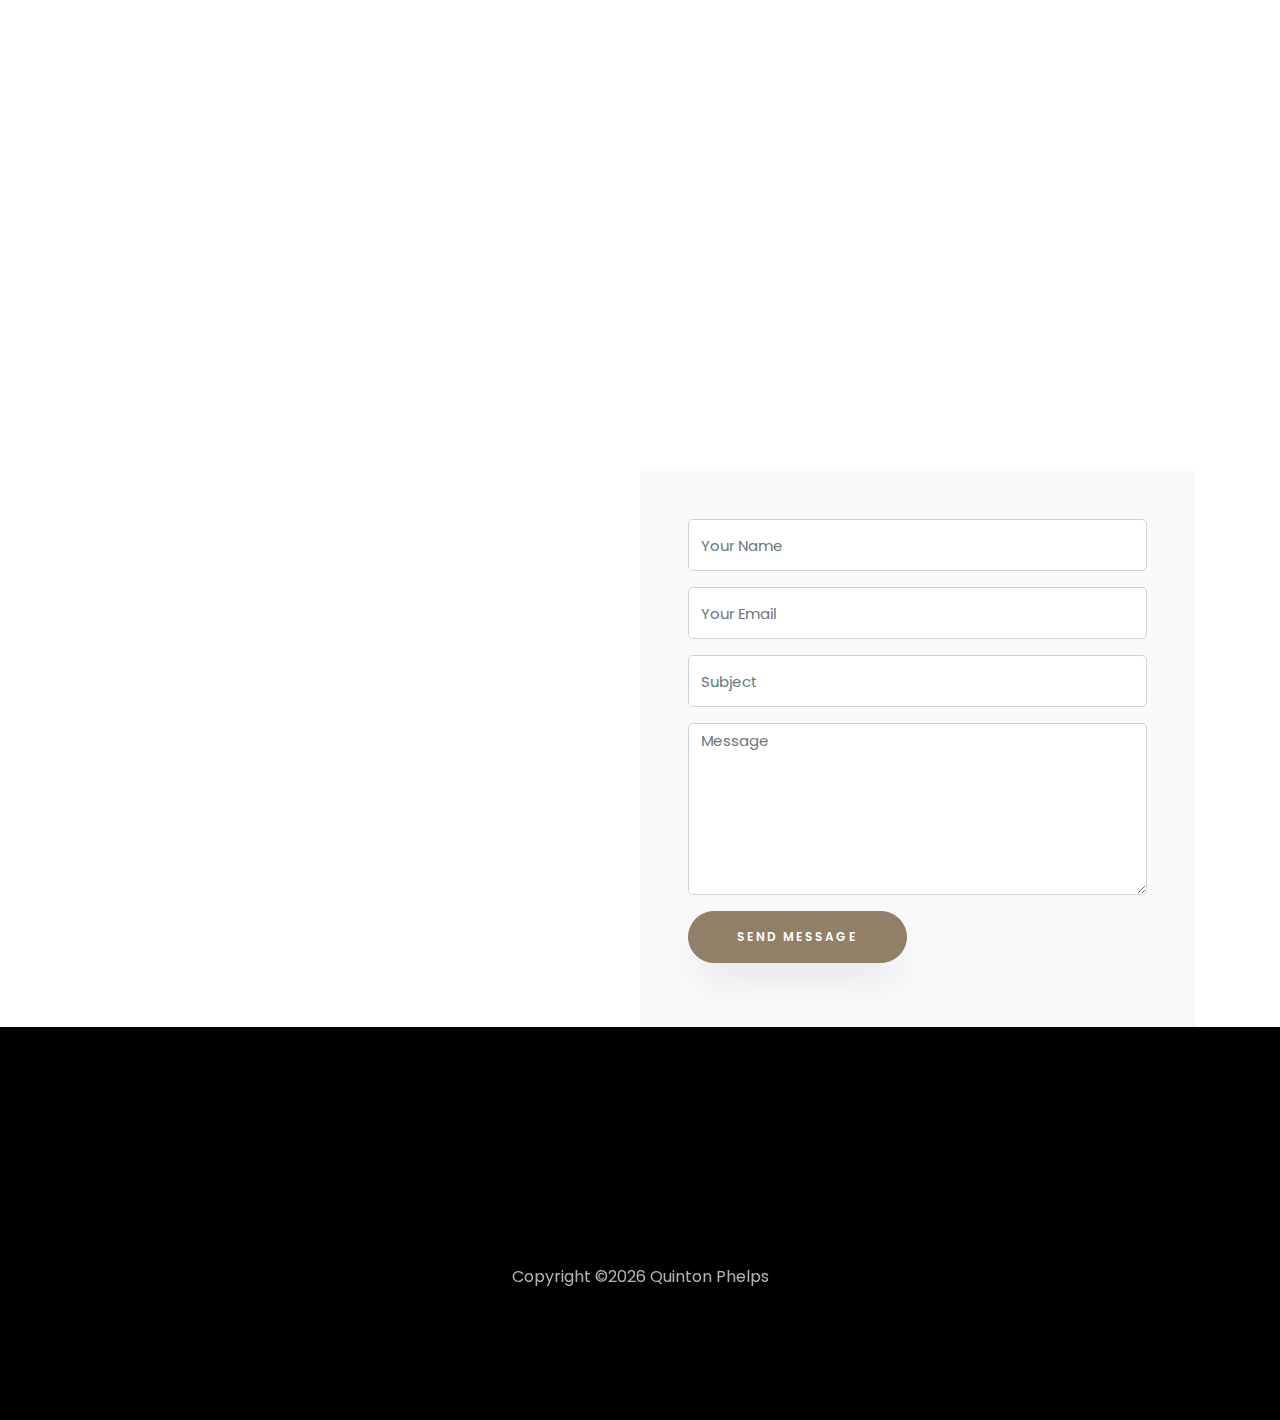
==== commit 2bbd12f5: "Update" ====
--- a/index.html
+++ b/index.html
@@ -1 +1,612 @@
-<!doctypehtml><html lang=en><title>Quinton Phelps | Portfolio</title><meta charset=utf-8><meta content="width=device-width,initial-scale=1,shrink-to-fit=no"name=viewport><meta content=""name=description><meta content="cryptocurrency, blockchain developer, mechanical engineer in training, entrepreneur, business, web developer, technology"name=keywords><meta content=quinton.work name=author><link href="https://fonts.googleapis.com/css?family=Poppins:100,200,300,400,500,600,700,800,900"rel=stylesheet><link href=css/open-iconic-bootstrap.min.css rel=stylesheet><link href=css/animate.css rel=stylesheet><link href=css/owl.carousel.min.css rel=stylesheet><link href=css/owl.theme.default.min.css rel=stylesheet><link href=css/magnific-popup.css rel=stylesheet><link href=css/aos.css rel=stylesheet><link href=css/ionicons.min.css rel=stylesheet><link href=css/flaticon.css rel=stylesheet><link href=css/icomoon.css rel=stylesheet><link href=css/style.css rel=stylesheet><body data-offset=300 data-spy=scroll data-target=.site-navbar-target><nav id=ftco-navbar class="ftco-navbar-light ftco_navbar navbar navbar-dark navbar-expand-lg site-navbar-target"><div class=container><a href=index.html class=navbar-brand><span>Q</span>uinton Phelps</a> <button aria-controls=ftco-nav aria-expanded=false aria-label="Toggle navigation"class="fh5co-nav-toggle js-fh5co-nav-toggle navbar-toggler"data-target=#ftco-nav data-toggle=collapse type=button><span class="oi oi-menu"></span> Menu</button><div class="collapse navbar-collapse"id=ftco-nav><ul class="ml-auto nav navbar-nav"><li class=nav-item><a href=#home-section class=nav-link><span>Home</span></a><li class=nav-item><a href=#about-section class=nav-link><span>About</span></a><li class=nav-item><a href=#resume-section class=nav-link><span>Resume</span></a><li class=nav-item><a href=#projects-section class=nav-link><span>Projects</span></a><li class=nav-item><a href=#contact-section class=nav-link><span>Contact</span></a></ul></div></div></nav><section class="js-fullheight hero-wrap"><div class=overlay></div><div class=container><div class="row no-gutters justify-content-center align-items-center js-fullheight slider-text"><div class="d-flex align-items-center ftco-animate col-lg-8 col-md-6"><div class="text text-center"><span class=subheading>Hey! I am</span><h1>Quinton Phelps</h1><h2>I'm a <span class=txt-rotate data-period=2000 data-rotate='[ "Mechanical E.I.T.", "Blockchain Dev." ]'></span></h2></div></div></div></div><div class=mouse><a href=# class=mouse-icon><div class=mouse-wheel><span class=ion-ios-arrow-round-down></span></div></a></div></section><section class="ftco-section ftco-no-pb ftco-about ftco-no-pt img"id=about-section><div class=container><div class="d-flex row no-gutters"><div class="d-flex col-md-6 col-lg-6"><div class="d-flex align-items-stretch img img-about"><div class=overlay></div><div class="d-flex align-items-center align-self-stretch img"style=background-image:url(images/about.jpg)></div></div></div><div class="col-md-6 col-lg-6 pl-md-5 py-5"><div class="row justify-content-start pb-3"><div class="ftco-animate heading-section col-md-12"><h1 class=big>About</h1><h2 class=mb-4>About Me</h2><p>My name is Quinton and I graduated from George Fox University with a Bachelor's of Science in Engineering. I am a mechanical engineer in training and blockchain developer. I am highly motivated and ambitious with a love for technology.<ul class="float-center float-md-center ftco-footer-social list-unstyled mt-5"><li class=ftco-animate><a href=https://www.linkedin.com/in/quintonphelps/ ><span class=icon-linkedin></span></a><li class=ftco-animate><a href=https://github.com/blockinator><span class=icon-github></span></a><li class=ftco-animate><a href=#><span class=icon-twitter></span></a></ul></div></div><div class="d-flex ftco-animate counter-wrap mt-md-3"><div class=text></div></div></div></div></div></section><section class="ftco-section ftco-no-pb goto-here"id=resume-section><div class=container><div class=row><div class=col-md-3><nav id=navi><ul><li><a href=#page-1>Education</a><li><a href=#page-2>Experience</a><li><a href=#page-3>Skills</a><li><a href=#page-4>Awards</a></ul></nav></div><div class=col-md-9><div class="page one"id=page-1><h2 class=heading>Education</h2><div class="d-flex ftco-animate resume-wrap"><div class="d-flex align-items-center justify-content-center icon"><span class=flaticon-ideas></span></div><div class="text pl-3"><span class=date>2013-2017</span><h2>Bachelor of Science in Mechanical Engineering</h2><span class=position>George Fox University</span><p><ul><li>Passed the mechanical fundamentals of engineering exam<li>Ultimate frisbee + ski/snowboard club</ul></div></div><div class="d-flex ftco-animate resume-wrap"><div class="d-flex align-items-center justify-content-center icon"><span class=flaticon-ideas></span></div><div class="text pl-3"><span class=date></span><h2></h2><span class=position>Home school/Cascade High School</span><p><ul><li>Varsity track & field<li>Varsity swim team<li>Varsity cross country</ul></div></div></div><div class="page two"id=page-2><h2 class=heading>Experience</h2><div class="d-flex ftco-animate resume-wrap"><div class="d-flex align-items-center justify-content-center icon"><span class=flaticon-ideas></span></div><div class="text pl-3"><span class=date>Jan 2018 - Present</span><h2>Blockchain Consulting</h2><span class=position>Freelance</span><p>Provided consulting to multiple individuals and startups. Worked with clients to build a business plan to successfully launch their cryptocurrency or blockchain startup. Also taught individuals how to buy, sell, trade, mine, and store cryptocurrencies.</div></div><div class="d-flex ftco-animate resume-wrap"><div class="d-flex align-items-center justify-content-center icon"><span class=flaticon-ideas></span></div><div class="text pl-3"><span class=date>Jan 2018 - Present</span><h2>Blockchain Developer</h2><span class=position>Freelance</span><p>Development work for several blockchain projects. Cryptocurrency and smart contract creation on a variety of platforms. During my time I learned how to communicate effectively, how to work with international clients, and learned proper time management and project management skills.</div></div><div class="d-flex ftco-animate resume-wrap"><div class="d-flex align-items-center justify-content-center icon"><span class=flaticon-ideas></span></div><div class="text pl-3"><span class=date>Oct 2007 - Dec 2017</span><h2>Crew Manager</h2><span class=position>Phelps Ranch</span><p>Lead crews ranging from 5-15 personnel, recruited new personnel, oversaw and negotiated the sale of hay, maintained and operated farm equipment, operated heavy machinery and managed labor scheduling. During my time here I learned effective leadership skills and strong communication skills.</div></div><div class="d-flex ftco-animate resume-wrap"><div class="d-flex align-items-center justify-content-center icon"><span class=flaticon-ideas></span></div><div class="text pl-3"><span class=date>Aug 2014 - May 2017</span><h2>Managing Partner</h2><span class=position>Matiah, LLC</span><p>List of responsibilities included, interviewing potential tenants, preparing tenant applications, managing company's assets, overseeing property maintenance and management of tenant payments using Quickbooks and Excel. During my time here I created strong management, financial, and communication skills.</div></div><div class="d-flex ftco-animate resume-wrap"><div class="d-flex align-items-center justify-content-center icon"><span class=flaticon-ideas></span></div><div class="text pl-3"><span class=date>Jan 2011 - Aug 2014</span><h2>Skilled Worker</h2><span class=position>Freedom Precast</span><p>Trained new personnel, operated heavy machinery and oversaw product quality control. During my time here I learned how to work hard, how to lead by example, and how to communicate well in rapidly changing environments.</div></div></div><div class="page three"id=page-3><h2 class=heading>Skills</h2><div class=row><div class="col-md-6 animate-box"><div class="ftco-animate progress-wrap"><h3>Microsoft Office/G Suite</h3><div class=progress><div class="progress-bar color-1"style=width:90% aria-valuemax=100 aria-valuemin=0 aria-valuenow=90 role=progressbar><span>90%</span></div></div></div></div><div class="col-md-6 animate-box"><div class="ftco-animate progress-wrap"><h3>AutoCAD + SolidWorks</h3><div class=progress><div class="progress-bar color-2"style=width:80% aria-valuemax=100 aria-valuemin=0 aria-valuenow=85 role=progressbar><span>80%</span></div></div></div></div><div class="col-md-6 animate-box"><div class="ftco-animate progress-wrap"><h3>Ansys + EES</h3><div class=progress><div class="progress-bar color-3"style=width:75% aria-valuemax=100 aria-valuemin=0 aria-valuenow=95 role=progressbar><span>75%</span></div></div></div></div><div class="col-md-6 animate-box"><div class="ftco-animate progress-wrap"><h3>MATLAB + Mathcad</h3><div class=progress><div class="progress-bar color-4"style=width:70% aria-valuemax=100 aria-valuemin=0 aria-valuenow=90 role=progressbar><span>70%</span></div></div></div></div><div class="col-md-6 animate-box"><div class="ftco-animate progress-wrap"><h3>Swift</h3><div class=progress><div class="progress-bar color-5"style=width:40% aria-valuemax=100 aria-valuemin=0 aria-valuenow=70 role=progressbar><span>40%</span></div></div></div></div><div class="col-md-6 animate-box"><div class="ftco-animate progress-wrap"><h3>Javascrypt</h3><div class=progress><div class="progress-bar color-6"style=width:50% aria-valuemax=100 aria-valuemin=0 aria-valuenow=80 role=progressbar><span>50%</span></div></div></div></div><div class="col-md-6 animate-box"><div class="ftco-animate progress-wrap"><h3>Solidity</h3><div class=progress><div class="progress-bar color-6"style=width:60% aria-valuemax=100 aria-valuemin=0 aria-valuenow=80 role=progressbar><span>60%</span></div></div></div></div></div></div><div class="page four"id=page-4><h2 class=heading>Volunteer Work + Awards</h2><div class="d-flex ftco-animate resume-wrap"><div class="d-flex align-items-center justify-content-center icon"><span class=flaticon-ideas></span></div><div class="text pl-3"><span class=date></span><h2>Younglife Leader</h2><span class=position></span><p></div></div><div class="d-flex ftco-animate resume-wrap"><div class="d-flex align-items-center justify-content-center icon"><span class=flaticon-ideas></span></div><div class="text pl-3"><span class=date></span><h2>Swim Team Captain</h2><span class=position></span><p></div></div><div class="d-flex ftco-animate resume-wrap"><div class="d-flex align-items-center justify-content-center icon"><span class=flaticon-ideas></span></div><div class="text pl-3"><span class=date></span><h2>2 school records in track & field</h2><span class=position></span><p></div></div><div class="d-flex ftco-animate resume-wrap"><div class="d-flex align-items-center justify-content-center icon"><span class=flaticon-ideas></span></div><div class="text pl-3"><span class=date></span><h2>Volunteer work for Makah Days</h2><span class=position></span><p>Native American celebration in WA</div></div></div></div></div></div></section><section class="ftco-section ftco-project"id=projects-section><div class="container-fluid px-md-0"><div class="row no-gutters justify-content-center pb-5"><div class="ftco-animate heading-section col-md-12 text-center"><h1 class="big big-2">Projects</h1><h2 class=mb-4>My Projects</h2><p></div></div><div class="row no-gutters"><div class=col-md-4><div class="d-flex align-items-center justify-content-center ftco-animate img project"style=background-image:url(images/work-1.jpg)><div class=overlay></div><div class="text text-center p-4"><h3>Qwertycoin.org</h3><span>Developer</span><p><strong>Contributor and developer for Qwertycoin, a fast and private cryptocurrency for sending money to friends and businesses.</strong></div></div></div><div class=col-md-4><div class="d-flex align-items-center justify-content-center ftco-animate img project"style=background-image:url(images/work-2.jpg)><div class=overlay></div><div class="text text-center p-4"><h3>Woolongs.com</h3><span>Developer</span><p><strong>Contributor and developer for Woolong Coin, fast, secure and private cryptocurrency, inspired by Cowboy Bebop. Woolongs are designed for daily transactions, intergalactic bounty contracts, and everything in between.</strong></div></div></div><div class=col-md-4><div class="d-flex align-items-center justify-content-center ftco-animate img project"style=background-image:url(images/work-11.jpg)><div class=overlay></div><div class="text text-center p-4"><h3>Ftscoin.xyz</h3><span>Developer</span><p><strong>Contributor and developer for FTSCoin. The only cryptocurrency with proof of business.</strong></div></div></div><div class=col-md-4><div class="d-flex align-items-center justify-content-center ftco-animate img project"style=background-image:url(images/work-3.jpg)><div class=overlay></div><div class="text text-center p-4"><h3>Tron Development</h3><span>Developer</span><p><strong>Created TRC10, TRC20, DApps and more on the TRON blockchain.</strong></div></div></div><div class=col-md-4><div class="d-flex align-items-center justify-content-center ftco-animate img project"style=background-image:url(images/work-4.jpg)><div class=overlay></div><div class="text text-center p-4"><h3>Ethereum Development</h3><span>Developer</span><p><strong>Created tokens, ICOs and DApps on the Ethereum blockchain</strong></div></div></div><div class=col-md-4><div class="d-flex align-items-center justify-content-center ftco-animate img project"style=background-image:url(images/work-5.jpg)><div class=overlay></div><div class="text text-center p-4"><h3>Blockchain Development</h3><span>Developer</span><p><strong>Cryptocurrency forking of Bitcoin, Monero, PIVX, Ethereum, and more.</strong></div></div></div><div class=col-md-4><div class="d-flex align-items-center justify-content-center ftco-animate img project"style=background-image:url(images/work-6.jpg)><div class=overlay></div><div class="text text-center p-4"><h3>Coin.Wiki</h3><span>Wiki Management</span><p><strong>Coin.Wiki is an online encyclopedia that is dedicated to exploring cryptocurrencies, tokens and blockchain technology.</strong></div></div></div><div class=col-md-4><div class="d-flex align-items-center justify-content-center ftco-animate img project"style=background-image:url(images/work-7.jpg)><div class=overlay></div><div class="text text-center p-4"><h3>Steel Mill Scrap Yard Redesign</h3><span>Senior design project</span><p><strong>Redesigned a steel mill's scrap yard to increase the flow rate from the yard into the melt shop. Utilized AutoCAD to do the yard design and video camera footage to do time studies. Experience was gained in AutoCAD design, working as a team, time studies, and research.</strong></div></div></div><div class=col-md-4><div class="d-flex align-items-center justify-content-center ftco-animate img project"style=background-image:url(images/work-8.jpg)><div class=overlay></div><div class="text text-center p-4"><h3>Minimal Till Planter</h3><span>Junior design project</span><p><strong>Worked with a team to design a minimal till planter, for a private organization in Burkina Faso, Africa, to increase the crop planting efficiency while utilizing tools and materials available to the people living there.</strong></div></div></div><div class=col-md-4><div class="d-flex align-items-center justify-content-center ftco-animate img project"style=background-image:url(images/work-9.jpg)><div class=overlay></div><div class="text text-center p-4"><h3>Pingtastic</h3><span>Controls project</span><p><strong>Pingtastic is a wireless device for keeping score during a table tennis match. Included is a screen that displays the speed at which the ball was hit as well as each of the players' scores. The project was completed using an Arduino Uno.</strong></div></div></div><div class=col-md-4><div class="d-flex align-items-center justify-content-center ftco-animate img project"style=background-image:url(images/work-10.jpg)><div class=overlay></div><div class="text text-center p-4"><h3>Simon Game</h3><span>Digital logic project</span><p><strong>Utilized Verilog and a Nexys2 FPGA board to code and test a version of Milton-Bradley's Simon game. Gained experience with analyzing and trouble shooting code and communicating with a team.</strong></div></div></div></div></div></section><section class="ftco-section ftco-no-pb contact-section"id=contact-section><div class=container><div class="row justify-content-center mb-5 pb-3"><div class="ftco-animate heading-section text-center col-md-7"><h1 class="big big-2">Contact</h1><h2 class=mb-4>Contact Me</h2><p></div></div><div class="d-flex row contact-info mb-5"><div class="d-flex ftco-animate col-md-6 col-lg-3"><div class="text-center p-4 align-self-stretch box shadow"><div class="d-flex align-items-center justify-content-center icon"><span class=icon-map-signs></span></div><div><h3 class=mb-4>Location</h3><p>Portland, OR</div></div></div><div class="d-flex ftco-animate col-md-6 col-lg-3"><div class="text-center p-4 align-self-stretch box shadow"><div class="d-flex align-items-center justify-content-center icon"><span class=icon-phone2></span></div><div><h3 class=mb-4>Contact Number</h3><p><a href=tel:// ></a></div></div></div><div class="d-flex ftco-animate col-md-6 col-lg-3"><div class="text-center p-4 align-self-stretch box shadow"><div class="d-flex align-items-center justify-content-center icon"><span class=icon-paper-plane></span></div><div><h3 class=mb-4>Email Address</h3><p><a href=mailto:hello@quinton.work>hello@quinton.work</a></div></div></div><div class="d-flex ftco-animate col-md-6 col-lg-3"><div class="text-center p-4 align-self-stretch box shadow"><div class="d-flex align-items-center justify-content-center icon"><span class=icon-globe></span></div><div><h3 class=mb-4>Website</h3><p><a href=#>quinton.work</a></div></div></div></div><div class="row no-gutters block-9"><div class="d-flex col-md-6 order-md-last"><form action=# class="bg-light contact-form p-4 p-md-5"><div class=form-group><input class=form-control placeholder="Your Name"></div><div class=form-group><input class=form-control placeholder="Your Email"></div><div class=form-group><input class=form-control placeholder=Subject></div><div class=form-group><textarea class=form-control cols=30 name=""placeholder=Message rows=7></textarea></div><div class=form-group><input class="btn btn-primary px-5 py-3"type=submit value="Send Message"></div></form></div><div class="d-flex col-md-6"><div class=img style=background-image:url(images/about.jpg)></div></div></div></div></section><footer class="ftco-section ftco-footer"><div class=container><div class=row><div class="text-center col-md-12"><ul class="float-center float-md-center ftco-footer-social list-unstyled mt-5"><li class=ftco-animate><a href=https://www.linkedin.com/in/quintonphelps/ ><span class=icon-linkedin></span></a><li class=ftco-animate><a href=https://github.com/blockinator><span class=icon-github></span></a><li class=ftco-animate><a href=#><span class=icon-twitter></span></a></ul></div></div><div class=row><div class="text-center col-md-12"><p>Copyright ©<script>document.write((new Date).getFullYear())</script> Quinton Phelps</div></div></div></footer><div class="fullscreen show"id=ftco-loader><svg class=circular height=48px width=48px><circle class=path-bg cx=24 cy=24 fill=none r=22 stroke=#eeeeee stroke-width=4 /><circle class=path cx=24 cy=24 fill=none r=22 stroke=#F96D00 stroke-width=4 stroke-miterlimit=10 /></svg></div><script src=js/jquery.min.js></script><script src=js/jquery-migrate-3.0.1.min.js></script><script src=js/popper.min.js></script><script src=js/bootstrap.min.js></script><script src=js/jquery.easing.1.3.js></script><script src=js/jquery.waypoints.min.js></script><script src=js/jquery.stellar.min.js></script><script src=js/owl.carousel.min.js></script><script src=js/jquery.magnific-popup.min.js></script><script src=js/aos.js></script><script src=js/jquery.animateNumber.min.js></script><script src=js/scrollax.min.js></script><script src=js/main.js></script>
+<!DOCTYPE html>
+<html lang="en">
+  <head>
+    <title>Quinton Phelps | Portfolio</title>
+    <meta charset="utf-8">
+    <meta name="viewport" content="width=device-width, initial-scale=1, shrink-to-fit=no">
+    <meta name="description" content="" />
+    <meta name="keywords" content="blockchain consulting, blockchain developer, mechanical engineer in training, entrepreneur, business, web developer, technology, blockchain technology, cryptocurrency"/>
+    <meta name="author" content="quinton.work" />
+
+    <link href="https://fonts.googleapis.com/css?family=Poppins:100,200,300,400,500,600,700,800,900" rel="stylesheet">
+
+    <link rel="stylesheet" href="css/open-iconic-bootstrap.min.css">
+    <link rel="stylesheet" href="css/animate.css">
+
+    <link rel="stylesheet" href="css/owl.carousel.min.css">
+    <link rel="stylesheet" href="css/owl.theme.default.min.css">
+    <link rel="stylesheet" href="css/magnific-popup.css">
+
+    <link rel="stylesheet" href="css/aos.css">
+
+    <link rel="stylesheet" href="css/ionicons.min.css">
+
+    <link rel="stylesheet" href="css/flaticon.css">
+    <link rel="stylesheet" href="css/icomoon.css">
+    <link rel="stylesheet" href="css/style.css">
+  </head>
+  <body data-spy="scroll" data-target=".site-navbar-target" data-offset="300">
+
+
+    <nav class="navbar navbar-expand-lg navbar-dark ftco_navbar ftco-navbar-light site-navbar-target" id="ftco-navbar">
+	    <div class="container">
+	      <a class="navbar-brand" href="index.html"><span>Q</span>uinton Phelps</a>
+	      <button class="navbar-toggler js-fh5co-nav-toggle fh5co-nav-toggle" type="button" data-toggle="collapse" data-target="#ftco-nav" aria-controls="ftco-nav" aria-expanded="false" aria-label="Toggle navigation">
+	        <span class="oi oi-menu"></span> Menu
+	      </button>
+
+	      <div class="collapse navbar-collapse" id="ftco-nav">
+	        <ul class="navbar-nav nav ml-auto">
+	          <li class="nav-item"><a href="#home-section" class="nav-link"><span>Home</span></a></li>
+	          <li class="nav-item"><a href="#about-section" class="nav-link"><span>About</span></a></li>
+	          <li class="nav-item"><a href="#resume-section" class="nav-link"><span>Resume</span></a></li>
+	          <li class="nav-item"><a href="#projects-section" class="nav-link"><span>Projects</span></a></li>
+	          <li class="nav-item"><a href="#contact-section" class="nav-link"><span>Contact</span></a></li>
+	        </ul>
+	      </div>
+	    </div>
+	  </nav>
+	  <section class="hero-wrap js-fullheight">
+      <div class="overlay"></div>
+      <div class="container">
+        <div class="row no-gutters slider-text js-fullheight justify-content-center align-items-center">
+          <div class="col-lg-8 col-md-6 ftco-animate d-flex align-items-center">
+          	<div class="text text-center">
+          		<span class="subheading">Hey! I am</span>
+		  				<h1>Quinton Phelps</h1>
+			  				<h2>I'm a
+								  <span
+								     class="txt-rotate"
+								     data-period="2000"
+								     data-rotate='[ "Mechanical E.I.T.", "Blockchain Dev." ]'></span>
+								</h2>
+							</div>
+            </div>
+          </div>
+        </div>
+      </div>
+      <div class="mouse">
+				<a href="#" class="mouse-icon">
+					<div class="mouse-wheel"><span class="ion-ios-arrow-round-down"></span></div>
+				</a>
+			</div>
+    </section>
+
+    <section class="ftco-about img ftco-section ftco-no-pt ftco-no-pb" id="about-section">
+    	<div class="container">
+    		<div class="row d-flex no-gutters">
+    			<div class="col-md-6 col-lg-6 d-flex">
+    				<div class="img-about img d-flex align-items-stretch">
+    					<div class="overlay"></div>
+	    				<div class="img d-flex align-self-stretch align-items-center" style="background-image:url(images/about.jpg);">
+	    				</div>
+    				</div>
+    			</div>
+    			<div class="col-md-6 col-lg-6 pl-md-5 py-5">
+    				<div class="row justify-content-start pb-3">
+		          <div class="col-md-12 heading-section ftco-animate">
+		          	<h1 class="big">About</h1>
+		            <h2 class="mb-4">About Me</h2>
+		            <p>My name is Quinton and I graduated from George Fox University with a Bachelor's of Science in Engineering. I am a mechanical engineer in training and blockchain developer. I am highly motivated and ambitious with a love for technology.</p>
+                <ul class="ftco-footer-social list-unstyled float-md-center float-center mt-5">
+                  <li class="ftco-animate"><a href="https://www.linkedin.com/in/quintonphelps/"><span class="icon-linkedin"></span></a></li>
+                  <li class="ftco-animate"><a href="https://github.com/blockinator"><span class="icon-github"></span></a></li>
+                  <li class="ftco-animate"><a href="#"><span class="icon-twitter"></span></a></li>
+                </ul>
+                <!--
+                <ul class="about-info mt-4 px-md-0 px-2">
+		            	<li class="d-flex"><span>Name:</span> <span>Quinton Phelps</span></li>
+		            	<li class="d-flex"><span>Location:</span> <span>Portland, OR</span></li>
+		            	<li class="d-flex"><span>Email:</span> <span>hello@quinton.work</span></li>
+		            	<li class="d-flex"><span>Phone: </span> <span></span></li>
+		            </ul>
+                -->
+		          </div>
+		        </div>
+	          <div class="counter-wrap ftco-animate d-flex mt-md-3">
+              <div class="text">
+                <!--<p><a href="#" class="btn btn-primary py-3 px-3">Download CV</a></p>-->
+              </div>
+	          </div>
+	        </div>
+        </div>
+    	</div>
+    </section>
+
+    <section class="ftco-section ftco-no-pb goto-here" id="resume-section">
+    	<div class="container">
+    		<div class="row">
+    			<div class="col-md-3">
+				    <nav id="navi">
+					    <ul>
+					      <li><a href="#page-1">Education</a></li>
+					      <li><a href="#page-2">Experience</a></li>
+					      <li><a href="#page-3">Skills</a></li>
+					      <li><a href="#page-4">Awards</a></li>
+					    </ul>
+					  </nav>
+					</div>
+					<div class="col-md-9">
+					  <div id="page-1" class= "page one">
+					  	<h2 class="heading">Education</h2>
+					    <div class="resume-wrap d-flex ftco-animate">
+					    	<div class="icon d-flex align-items-center justify-content-center">
+					    		<span class="flaticon-ideas"></span>
+					    	</div>
+					    	<div class="text pl-3">
+		    					<span class="date">2013-2017</span>
+		    					<h2>Bachelor of Science in Mechanical Engineering</h2>
+		    					<span class="position">George Fox University</span>
+		    					<p>
+                    <ul>
+                      <li>Passed the mechanical fundamentals of engineering exam</li>
+                      <li>Ultimate frisbee + ski/snowboard club</li>
+                    </ul>
+                  </p>
+	    					</div>
+	    				</div>
+	    				<div class="resume-wrap d-flex ftco-animate">
+	    					<div class="icon d-flex align-items-center justify-content-center">
+					    		<span class="flaticon-ideas"></span>
+					    	</div>
+					    	<div class="text pl-3">
+		    					<span class="date"></span>
+		    					<h2></h2>
+		    					<span class="position">Home school/Cascade High School</span>
+		    					<p>
+                    <ul>
+                      <li>Varsity track & field</li>
+                      <li>Varsity swim team</li>
+                      <li>Varsity cross country</li>
+                    </ul>
+                  </p>
+		    				</div>
+	    				</div>
+					  </div>
+
+					  <div id="page-2" class= "page two">
+					  	<h2 class="heading">Experience</h2>
+              <div class="resume-wrap d-flex ftco-animate">
+                <div class="icon d-flex align-items-center justify-content-center">
+                  <span class="flaticon-ideas"></span>
+                </div>
+                <div class="text pl-3">
+                  <span class="date">Jan 2018 - Present</span>
+                  <h2>Blockchain Consulting</h2>
+                  <span class="position">Freelance</span>
+                  <p>Provided consulting to multiple individuals and startups. Worked with clients to build a business plan to successfully launch their cryptocurrency or blockchain startup. Also taught individuals how to buy, sell, trade, mine, and store cryptocurrencies.</p>
+                </div>
+              </div>
+					    <div class="resume-wrap d-flex ftco-animate">
+					    	<div class="icon d-flex align-items-center justify-content-center">
+					    		<span class="flaticon-ideas"></span>
+					    	</div>
+					    	<div class="text pl-3">
+		    					<span class="date">Jan 2018 - Present</span>
+		    					<h2>Blockchain Developer</h2>
+		    					<span class="position">Freelance</span>
+		    					<p>Development work for several blockchain projects. Cryptocurrency and smart contract creation on a variety of platforms. During my time I learned how to communicate effectively, how to work with international clients, and learned proper time management and project management skills.</p>
+		    				</div>
+	    				</div>
+	    				<div class="resume-wrap d-flex ftco-animate">
+	    					<div class="icon d-flex align-items-center justify-content-center">
+					    		<span class="flaticon-ideas"></span>
+					    	</div>
+					    	<div class="text pl-3">
+		    					<span class="date">Oct 2007 - Dec 2017</span>
+		    					<h2>Crew Manager</h2>
+		    					<span class="position">Phelps Ranch</span>
+		    					<p>Lead crews ranging from 5-15 personnel, recruited new personnel, oversaw and negotiated the sale of hay, maintained and operated farm equipment, operated heavy machinery and managed labor scheduling. During my time here I learned effective leadership skills and strong communication skills.</p>
+		    				</div>
+	    				</div>
+	    				<div class="resume-wrap d-flex ftco-animate">
+	    					<div class="icon d-flex align-items-center justify-content-center">
+					    		<span class="flaticon-ideas"></span>
+					    	</div>
+					    	<div class="text pl-3">
+		    					<span class="date">Aug 2014 - May 2017</span>
+		    					<h2>Managing Partner</h2>
+		    					<span class="position">Matiah, LLC</span>
+		    					<p>List of responsibilities included, interviewing potential tenants, preparing tenant applications, managing company's assets, overseeing property maintenance and management of tenant payments using Quickbooks and Excel. During my time here I created strong management, financial, and communication skills.</p>
+		    				</div>
+	    				</div>
+	    				<div class="resume-wrap d-flex ftco-animate">
+	    					<div class="icon d-flex align-items-center justify-content-center">
+					    		<span class="flaticon-ideas"></span>
+					    	</div>
+					    	<div class="text pl-3">
+		    					<span class="date">Jan 2011 - Aug 2014</span>
+		    					<h2>Skilled Worker</h2>
+		    					<span class="position">Freedom Precast</span>
+		    					<p>Trained new personnel, operated heavy machinery and oversaw product quality control. During my time here I learned how to work hard, how to lead by example, and how to communicate well in rapidly changing environments.</p>
+		    				</div>
+	    				</div>
+					  </div>
+					  <div id="page-3" class= "page three">
+					  	<h2 class="heading">Skills</h2>
+					  	<div class="row">
+					  		<div class="col-md-6 animate-box">
+									<div class="progress-wrap ftco-animate">
+										<h3>Microsoft Office/G Suite</h3>
+										<div class="progress">
+										 	<div class="progress-bar color-1" role="progressbar" aria-valuenow="90"
+										  	aria-valuemin="0" aria-valuemax="100" style="width:90%">
+										    <span>90%</span>
+										  	</div>
+										</div>
+									</div>
+								</div>
+								<div class="col-md-6 animate-box">
+									<div class="progress-wrap ftco-animate">
+										<h3>AutoCAD + SolidWorks</h3>
+										<div class="progress">
+										 	<div class="progress-bar color-2" role="progressbar" aria-valuenow="85"
+										  	aria-valuemin="0" aria-valuemax="100" style="width:80%">
+										    <span>80%</span>
+										  	</div>
+										</div>
+									</div>
+								</div>
+								<div class="col-md-6 animate-box">
+									<div class="progress-wrap ftco-animate">
+										<h3>Ansys + EES</h3>
+										<div class="progress">
+										 	<div class="progress-bar color-3" role="progressbar" aria-valuenow="95"
+										  	aria-valuemin="0" aria-valuemax="100" style="width:75%">
+										    <span>75%</span>
+										  	</div>
+										</div>
+									</div>
+								</div>
+								<div class="col-md-6 animate-box">
+									<div class="progress-wrap ftco-animate">
+										<h3>MATLAB + Mathcad</h3>
+										<div class="progress">
+										 	<div class="progress-bar color-4" role="progressbar" aria-valuenow="90"
+										  	aria-valuemin="0" aria-valuemax="100" style="width:70%">
+										    <span>70%</span>
+										  	</div>
+										</div>
+									</div>
+								</div>
+								<div class="col-md-6 animate-box">
+									<div class="progress-wrap ftco-animate">
+										<h3>Swift</h3>
+										<div class="progress">
+										 	<div class="progress-bar color-5" role="progressbar" aria-valuenow="70"
+										  	aria-valuemin="0" aria-valuemax="100" style="width:40%">
+										    <span>40%</span>
+										  	</div>
+										</div>
+									</div>
+								</div>
+								<div class="col-md-6 animate-box">
+									<div class="progress-wrap ftco-animate">
+										<h3>Javascrypt</h3>
+										<div class="progress">
+										 	<div class="progress-bar color-6" role="progressbar" aria-valuenow="80"
+										  	aria-valuemin="0" aria-valuemax="100" style="width:50%">
+										    <span>50%</span>
+										  	</div>
+										</div>
+									</div>
+								</div>
+                <div class="col-md-6 animate-box">
+                  <div class="progress-wrap ftco-animate">
+                    <h3>Solidity</h3>
+                    <div class="progress">
+                      <div class="progress-bar color-6" role="progressbar" aria-valuenow="80"
+                        aria-valuemin="0" aria-valuemax="100" style="width:60%">
+                        <span>60%</span>
+                        </div>
+                    </div>
+                  </div>
+                </div>
+					  	</div>
+					  </div>
+					  <div id="page-4" class= "page four">
+					    <h2 class="heading">Volunteer Work + Awards</h2>
+					    <div class="resume-wrap d-flex ftco-animate">
+					    	<div class="icon d-flex align-items-center justify-content-center">
+					    		<span class="flaticon-ideas"></span>
+					    	</div>
+					    	<div class="text pl-3">
+		    					<span class="date"></span>
+		    					<h2>Younglife Leader</h2>
+		    					<span class="position"></span>
+		    					<p></p>
+	    					</div>
+	    				</div>
+	    				<div class="resume-wrap d-flex ftco-animate">
+	    					<div class="icon d-flex align-items-center justify-content-center">
+					    		<span class="flaticon-ideas"></span>
+					    	</div>
+					    	<div class="text pl-3">
+		    					<span class="date"></span>
+		    					<h2>Swim Team Captain</h2>
+		    					<span class="position"></span>
+		    					<p></p>
+		    				</div>
+	    				</div>
+	    				<div class="resume-wrap d-flex ftco-animate">
+	    					<div class="icon d-flex align-items-center justify-content-center">
+					    		<span class="flaticon-ideas"></span>
+					    	</div>
+					    	<div class="text pl-3">
+		    					<span class="date"></span>
+		    					<h2>2 school records in track & field</h2>
+		    					<span class="position"></span>
+		    					<p></p>
+		    				</div>
+	    				</div>
+	    				<div class="resume-wrap d-flex ftco-animate">
+	    					<div class="icon d-flex align-items-center justify-content-center">
+					    		<span class="flaticon-ideas"></span>
+					    	</div>
+					    	<div class="text pl-3">
+		    					<span class="date"></span>
+		    					<h2>Volunteer work for Makah Days</h2>
+		    					<span class="position"></span>
+		    					<p>Native American celebration in WA</p>
+		    				</div>
+	    				</div>
+					  </div>
+					</div>
+			  </div>
+    	</div>
+    </section>
+
+    <section class="ftco-section ftco-project" id="projects-section">
+    	<div class="container-fluid px-md-0">
+    		<div class="row no-gutters justify-content-center pb-5">
+          <div class="col-md-12 heading-section text-center ftco-animate">
+          	<h1 class="big big-2">Projects</h1>
+            <h2 class="mb-4">My Projects</h2>
+            <p></p>
+          </div>
+        </div>
+    		<div class="row no-gutters">
+    			<div class="col-md-4">
+    				<div class="project img ftco-animate d-flex justify-content-center align-items-center" style="background-image: url(images/work-1.jpg);">
+    					<div class="overlay"></div>
+	    				<div class="text text-center p-4">
+	    					<h3>Qwertycoin.org</h3>
+	    					<span>Developer</span>
+                <p><strong>Contributor and developer for Qwertycoin, a fast and private cryptocurrency for sending money to friends and businesses.</strong></p>
+	    				</div>
+    				</div>
+  				</div>
+  				<div class="col-md-4">
+    				<div class="project img ftco-animate d-flex justify-content-center align-items-center" style="background-image: url(images/work-2.jpg);">
+    					<div class="overlay"></div>
+	    				<div class="text text-center p-4">
+	    					<h3>Woolongs.com</h3>
+	    					<span>Developer</span>
+                <p><strong>Contributor and developer for Woolong Coin, fast, secure and private cryptocurrency, inspired by Cowboy Bebop. Woolongs are designed for daily transactions, intergalactic bounty contracts, and everything in between.</strong></p>
+	    				</div>
+    				</div>
+  				</div>
+          <div class="col-md-4">
+            <div class="project img ftco-animate d-flex justify-content-center align-items-center" style="background-image: url(images/work-11.jpg);">
+              <div class="overlay"></div>
+              <div class="text text-center p-4">
+                <h3>Ftscoin.xyz</h3>
+                <span>Developer</span>
+                <p><strong>Contributor and developer for FTSCoin. The only cryptocurrency with proof of business.</strong></p>
+              </div>
+            </div>
+          </div>
+    			<div class="col-md-4">
+    				<div class="project img ftco-animate d-flex justify-content-center align-items-center" style="background-image: url(images/work-3.jpg);">
+    					<div class="overlay"></div>
+	    				<div class="text text-center p-4">
+	    					<h3>Tron Development</h3>
+	    					<span>Developer</span>
+                <p><strong>Created TRC10, TRC20, DApps and more on the TRON blockchain.</strong></p>
+	    				</div>
+    				</div>
+    			</div>
+    			<div class="col-md-4">
+    				<div class="project img ftco-animate d-flex justify-content-center align-items-center" style="background-image: url(images/work-4.jpg);">
+    					<div class="overlay"></div>
+	    				<div class="text text-center p-4">
+	    					<h3>Ethereum Development</h3>
+	    					<span>Developer</span>
+                <p><strong>Created tokens, ICOs and DApps on the Ethereum blockchain</strong></p>
+	    				</div>
+    				</div>
+    			</div>
+    			<div class="col-md-4">
+    				<div class="project img ftco-animate d-flex justify-content-center align-items-center" style="background-image: url(images/work-5.jpg);">
+    					<div class="overlay"></div>
+	    				<div class="text text-center p-4">
+	    					<h3>Blockchain Development</h3>
+	    					<span>Developer</span>
+                <p><strong>Cryptocurrency forking of Bitcoin, Monero, PIVX, Ethereum, and more.</strong></p>
+	    				</div>
+    				</div>
+    			</div>
+    			<div class="col-md-4">
+    				<div class="project img ftco-animate d-flex justify-content-center align-items-center" style="background-image: url(images/work-6.jpg);">
+    					<div class="overlay"></div>
+	    				<div class="text text-center p-4">
+	    					<h3>Coin.Wiki</h3>
+	    					<span>Wiki Management</span>
+                <p><strong>Coin.Wiki is an online encyclopedia that is dedicated to exploring cryptocurrencies, tokens and blockchain technology.</strong></p>
+	    				</div>
+    				</div>
+    			</div>
+          <div class="col-md-4">
+            <div class="project img ftco-animate d-flex justify-content-center align-items-center" style="background-image: url(images/work-7.jpg);">
+              <div class="overlay"></div>
+              <div class="text text-center p-4">
+                <h3>Steel Mill Scrap Yard Redesign</h3>
+                <span>Senior design project</span>
+                <p><strong>Redesigned a steel mill's scrap yard to increase the flow rate from the yard into the melt shop. Utilized AutoCAD to do the yard design and video camera footage to do time studies. Experience was gained in AutoCAD design, working as a team, time studies, and research.</strong></p>
+              </div>
+            </div>
+          </div>
+          <div class="col-md-4">
+            <div class="project img ftco-animate d-flex justify-content-center align-items-center" style="background-image: url(images/work-8.jpg);">
+              <div class="overlay"></div>
+              <div class="text text-center p-4">
+                <h3>Minimal Till Planter</h3>
+                <span>Junior design project</span>
+                <p><strong>Worked with a team to design a minimal till planter, for a private organization in Burkina Faso, Africa, to increase the crop planting efficiency while utilizing tools and materials available to the people living there.</strong></p>
+              </div>
+            </div>
+          </div>
+          <div class="col-md-4">
+            <div class="project img ftco-animate d-flex justify-content-center align-items-center" style="background-image: url(images/work-9.jpg);">
+              <div class="overlay"></div>
+              <div class="text text-center p-4">
+                <h3>Pingtastic</h3>
+                <span>Controls project</span>
+                <p><strong>Pingtastic is a wireless device for keeping score during a table tennis match. Included is a screen that displays the speed at which the ball was hit as well as each of the players' scores. The project was completed using an Arduino Uno.</strong></p>
+              </div>
+            </div>
+          </div>
+          <div class="col-md-4">
+            <div class="project img ftco-animate d-flex justify-content-center align-items-center" style="background-image: url(images/work-10.jpg);">
+              <div class="overlay"></div>
+              <div class="text text-center p-4">
+                <h3>Simon Game</h3>
+                <span>Digital logic project</span>
+                <p><strong>Utilized Verilog and a Nexys2 FPGA board to code and test a version of Milton-Bradley's Simon game. Gained experience with analyzing and trouble shooting code and communicating with a team.</strong></p>
+              </div>
+            </div>
+          </div>
+    		</div>
+    	</div>
+    </section>
+
+    <section class="ftco-section contact-section ftco-no-pb" id="contact-section">
+      <div class="container">
+      	<div class="row justify-content-center mb-5 pb-3">
+          <div class="col-md-7 heading-section text-center ftco-animate">
+            <h1 class="big big-2">Contact</h1>
+            <h2 class="mb-4">Contact Me</h2>
+            <p></p>
+          </div>
+        </div>
+
+        <div class="row d-flex contact-info mb-5">
+          <div class="col-md-6 col-lg-3 d-flex ftco-animate">
+          	<div class="align-self-stretch box text-center p-4 shadow">
+          		<div class="icon d-flex align-items-center justify-content-center">
+          			<span class="icon-map-signs"></span>
+          		</div>
+          		<div>
+	          		<h3 class="mb-4">Location</h3>
+		            <p>Portland, OR</p>
+		          </div>
+	          </div>
+          </div>
+          <div class="col-md-6 col-lg-3 d-flex ftco-animate">
+          	<div class="align-self-stretch box text-center p-4 shadow">
+          		<div class="icon d-flex align-items-center justify-content-center">
+          			<span class="icon-phone2"></span>
+          		</div>
+          		<div>
+	          		<h3 class="mb-4">Contact Number</h3>
+		            <p><a href="tel://"></a></p>
+	            </div>
+	          </div>
+          </div>
+          <div class="col-md-6 col-lg-3 d-flex ftco-animate">
+          	<div class="align-self-stretch box text-center p-4 shadow">
+          		<div class="icon d-flex align-items-center justify-content-center">
+          			<span class="icon-paper-plane"></span>
+          		</div>
+          		<div>
+	          		<h3 class="mb-4">Email Address</h3>
+		            <p><a href="mailto:hello@quinton.work">hello@quinton.work</a></p>
+		          </div>
+	          </div>
+          </div>
+          <div class="col-md-6 col-lg-3 d-flex ftco-animate">
+          	<div class="align-self-stretch box text-center p-4 shadow">
+          		<div class="icon d-flex align-items-center justify-content-center">
+          			<span class="icon-globe"></span>
+          		</div>
+          		<div>
+	          		<h3 class="mb-4">Website</h3>
+		            <p><a href="#">quinton.work</a></p>
+	            </div>
+	          </div>
+          </div>
+        </div>
+
+        <div class="row no-gutters block-9">
+          <div class="col-md-6 order-md-last d-flex">
+            <form action="#" class="bg-light p-4 p-md-5 contact-form">
+              <div class="form-group">
+                <input type="text" class="form-control" placeholder="Your Name">
+              </div>
+              <div class="form-group">
+                <input type="text" class="form-control" placeholder="Your Email">
+              </div>
+              <div class="form-group">
+                <input type="text" class="form-control" placeholder="Subject">
+              </div>
+              <div class="form-group">
+                <textarea name="" id="" cols="30" rows="7" class="form-control" placeholder="Message"></textarea>
+              </div>
+              <div class="form-group">
+                <input type="submit" value="Send Message" class="btn btn-primary py-3 px-5">
+              </div>
+            </form>
+
+          </div>
+
+          <div class="col-md-6 d-flex">
+          	<div class="img" style="background-image: url(images/about.jpg);"></div>
+          </div>
+        </div>
+      </div>
+    </section>
+
+
+    <footer class="ftco-footer ftco-section">
+      <div class="container">
+        <div class="row">
+          <div class="col-md-12 text-center">
+            <!--<ul class="ftco-footer-social list-unstyled float-md-left float-lft mt-5">-->
+            <ul class="ftco-footer-social list-unstyled float-md-center float-center mt-5">
+              <li class="ftco-animate"><a href="https://www.linkedin.com/in/quintonphelps/"><span class="icon-linkedin"></span></a></li>
+              <li class="ftco-animate"><a href="https://github.com/blockinator"><span class="icon-github"></span></a></li>
+              <li class="ftco-animate"><a href="#"><span class="icon-twitter"></span></a></li>
+            </ul>
+          </div>
+        </div>
+        <div class="row">
+          <div class="col-md-12 text-center">
+            <p>Copyright &copy;<script>document.write(new Date().getFullYear());</script> Quinton Phelps</p>
+          </div>
+        </div>
+      </div>
+    </footer>
+
+
+
+  <!-- loader -->
+  <div id="ftco-loader" class="show fullscreen"><svg class="circular" width="48px" height="48px"><circle class="path-bg" cx="24" cy="24" r="22" fill="none" stroke-width="4" stroke="#eeeeee"/><circle class="path" cx="24" cy="24" r="22" fill="none" stroke-width="4" stroke-miterlimit="10" stroke="#F96D00"/></svg></div>
+
+
+  <script src="js/jquery.min.js"></script>
+  <script src="js/jquery-migrate-3.0.1.min.js"></script>
+  <script src="js/popper.min.js"></script>
+  <script src="js/bootstrap.min.js"></script>
+  <script src="js/jquery.easing.1.3.js"></script>
+  <script src="js/jquery.waypoints.min.js"></script>
+  <script src="js/jquery.stellar.min.js"></script>
+  <script src="js/owl.carousel.min.js"></script>
+  <script src="js/jquery.magnific-popup.min.js"></script>
+  <script src="js/aos.js"></script>
+  <script src="js/jquery.animateNumber.min.js"></script>
+  <script src="js/scrollax.min.js"></script>
+
+  <script src="js/main.js"></script>
+
+  </body>
+</html>
--- a/css/flaticon.css
+++ b/css/flaticon.css
@@ -0,0 +1 @@
+@font-face{font-family:"Flaticon";src:url(../fonts/flaticon/font/Flaticon.eot);src:url(../fonts/flaticon/font/Flaticon.eot?#iefix) format("embedded-opentype"),url(../fonts/flaticon/font/Flaticon.woff) format("woff"),url(../fonts/flaticon/font/Flaticon.ttf) format("truetype"),url(../fonts/flaticon/font/Flaticon.svg#Flaticon) format("svg");font-weight:400;font-style:normal}@media screen and (-webkit-min-device-pixel-ratio:0){@font-face{font-family:"Flaticon";src:url(../fonts/flaticon/font/Flaticon.svg#Flaticon) format("svg")}}[class*=" flaticon-"]:after,[class*=" flaticon-"]:before,[class^=flaticon-]:after,[class^=flaticon-]:before{font-family:Flaticon;font-style:normal;font-weight:400;font-variant:normal;text-transform:none;line-height:1;-webkit-font-smoothing:antialiased;-moz-osx-font-smoothing:grayscale}.flaticon-ideas:before{content:"\f100"}.flaticon-flasks:before{content:"\f101"}.flaticon-analysis:before{content:"\f102"}.flaticon-ux-design:before{content:"\f103"}.flaticon-web-design:before{content:"\f104"}.flaticon-idea:before{content:"\f105"}.flaticon-innovation:before{content:"\f106"}
--- a/css/icomoon.css
+++ b/css/icomoon.css
@@ -0,0 +1 @@
+@font-face{font-family:'icomoon';src:url(../fonts/icomoon/icomoon.eot?6tt51o);src:url(../fonts/icomoon/icomoon.eot?6tt51o#iefix) format('embedded-opentype'),url(../fonts/icomoon/icomoon.ttf?6tt51o) format('truetype'),url(../fonts/icomoon/icomoon.woff?6tt51o) format('woff'),url(../fonts/icomoon/icomoon.svg?6tt51o#icomoon) format('svg');font-weight:400;font-style:normal}[class*=" icon-"],[class^=icon-]{font-family:'icomoon'!important;speak:none;font-style:normal;font-weight:400;font-variant:normal;text-transform:none;line-height:1;-webkit-font-smoothing:antialiased;-moz-osx-font-smoothing:grayscale}.icon-asterisk:before{content:"\f069"}.icon-plus:before{content:"\f067"}.icon-question:before{content:"\f128"}.icon-minus:before{content:"\f068"}.icon-glass:before{content:"\f000"}.icon-music:before{content:"\f001"}.icon-search:before{content:"\f002"}.icon-envelope-o:before{content:"\f003"}.icon-heart:before{content:"\f004"}.icon-star:before{content:"\f005"}.icon-star-o:before{content:"\f006"}.icon-user:before{content:"\f007"}.icon-film:before{content:"\f008"}.icon-th-large:before{content:"\f009"}.icon-th:before{content:"\f00a"}.icon-th-list:before{content:"\f00b"}.icon-check:before{content:"\f00c"}.icon-close:before,.icon-remove:before,.icon-times:before{content:"\f00d"}.icon-search-plus:before{content:"\f00e"}.icon-search-minus:before{content:"\f010"}.icon-power-off:before{content:"\f011"}.icon-signal:before{content:"\f012"}.icon-cog:before,.icon-gear:before{content:"\f013"}.icon-trash-o:before{content:"\f014"}.icon-home:before{content:"\f015"}.icon-file-o:before{content:"\f016"}.icon-clock-o:before{content:"\f017"}.icon-road:before{content:"\f018"}.icon-download:before{content:"\f019"}.icon-arrow-circle-o-down:before{content:"\f01a"}.icon-arrow-circle-o-up:before{content:"\f01b"}.icon-inbox:before{content:"\f01c"}.icon-play-circle-o:before{content:"\f01d"}.icon-repeat:before,.icon-rotate-right:before{content:"\f01e"}.icon-refresh:before{content:"\f021"}.icon-list-alt:before{content:"\f022"}.icon-lock:before{content:"\f023"}.icon-flag:before{content:"\f024"}.icon-headphones:before{content:"\f025"}.icon-volume-off:before{content:"\f026"}.icon-volume-down:before{content:"\f027"}.icon-volume-up:before{content:"\f028"}.icon-qrcode:before{content:"\f029"}.icon-barcode:before{content:"\f02a"}.icon-tag:before{content:"\f02b"}.icon-tags:before{content:"\f02c"}.icon-book:before{content:"\f02d"}.icon-bookmark:before{content:"\f02e"}.icon-print:before{content:"\f02f"}.icon-camera:before{content:"\f030"}.icon-font:before{content:"\f031"}.icon-bold:before{content:"\f032"}.icon-italic:before{content:"\f033"}.icon-text-height:before{content:"\f034"}.icon-text-width:before{content:"\f035"}.icon-align-left:before{content:"\f036"}.icon-align-center:before{content:"\f037"}.icon-align-right:before{content:"\f038"}.icon-align-justify:before{content:"\f039"}.icon-list:before{content:"\f03a"}.icon-dedent:before,.icon-outdent:before{content:"\f03b"}.icon-indent:before{content:"\f03c"}.icon-video-camera:before{content:"\f03d"}.icon-image:before,.icon-photo:before,.icon-picture-o:before{content:"\f03e"}.icon-pencil:before{content:"\f040"}.icon-map-marker:before{content:"\f041"}.icon-adjust:before{content:"\f042"}.icon-tint:before{content:"\f043"}.icon-edit:before,.icon-pencil-square-o:before{content:"\f044"}.icon-share-square-o:before{content:"\f045"}.icon-check-square-o:before{content:"\f046"}.icon-arrows:before{content:"\f047"}.icon-step-backward:before{content:"\f048"}.icon-fast-backward:before{content:"\f049"}.icon-backward:before{content:"\f04a"}.icon-play:before{content:"\f04b"}.icon-pause:before{content:"\f04c"}.icon-stop:before{content:"\f04d"}.icon-forward:before{content:"\f04e"}.icon-fast-forward:before{content:"\f050"}.icon-step-forward:before{content:"\f051"}.icon-eject:before{content:"\f052"}.icon-chevron-left:before{content:"\f053"}.icon-chevron-right:before{content:"\f054"}.icon-plus-circle:before{content:"\f055"}.icon-minus-circle:before{content:"\f056"}.icon-times-circle:before{content:"\f057"}.icon-check-circle:before{content:"\f058"}.icon-question-circle:before{content:"\f059"}.icon-info-circle:before{content:"\f05a"}.icon-crosshairs:before{content:"\f05b"}.icon-times-circle-o:before{content:"\f05c"}.icon-check-circle-o:before{content:"\f05d"}.icon-ban:before{content:"\f05e"}.icon-arrow-left:before{content:"\f060"}.icon-arrow-right:before{content:"\f061"}.icon-arrow-up:before{content:"\f062"}.icon-arrow-down:before{content:"\f063"}.icon-mail-forward:before,.icon-share:before{content:"\f064"}.icon-expand:before{content:"\f065"}.icon-compress:before{content:"\f066"}.icon-exclamation-circle:before{content:"\f06a"}.icon-gift:before{content:"\f06b"}.icon-leaf:before{content:"\f06c"}.icon-fire:before{content:"\f06d"}.icon-eye:before{content:"\f06e"}.icon-eye-slash:before{content:"\f070"}.icon-exclamation-triangle:before,.icon-warning:before{content:"\f071"}.icon-plane:before{content:"\f072"}.icon-calendar:before{content:"\f073"}.icon-random:before{content:"\f074"}.icon-comment:before{content:"\f075"}.icon-magnet:before{content:"\f076"}.icon-chevron-up:before{content:"\f077"}.icon-chevron-down:before{content:"\f078"}.icon-retweet:before{content:"\f079"}.icon-shopping-cart:before{content:"\f07a"}.icon-folder:before{content:"\f07b"}.icon-folder-open:before{content:"\f07c"}.icon-arrows-v:before{content:"\f07d"}.icon-arrows-h:before{content:"\f07e"}.icon-bar-chart-o:before,.icon-bar-chart:before{content:"\f080"}.icon-twitter-square:before{content:"\f081"}.icon-facebook-square:before{content:"\f082"}.icon-camera-retro:before{content:"\f083"}.icon-key:before{content:"\f084"}.icon-cogs:before,.icon-gears:before{content:"\f085"}.icon-comments:before{content:"\f086"}.icon-thumbs-o-up:before{content:"\f087"}.icon-thumbs-o-down:before{content:"\f088"}.icon-star-half:before{content:"\f089"}.icon-heart-o:before{content:"\f08a"}.icon-sign-out:before{content:"\f08b"}.icon-linkedin-square:before{content:"\f08c"}.icon-thumb-tack:before{content:"\f08d"}.icon-external-link:before{content:"\f08e"}.icon-sign-in:before{content:"\f090"}.icon-trophy:before{content:"\f091"}.icon-github-square:before{content:"\f092"}.icon-upload:before{content:"\f093"}.icon-lemon-o:before{content:"\f094"}.icon-phone:before{content:"\f095"}.icon-square-o:before{content:"\f096"}.icon-bookmark-o:before{content:"\f097"}.icon-phone-square:before{content:"\f098"}.icon-twitter:before{content:"\f099"}.icon-facebook-f:before,.icon-facebook:before{content:"\f09a"}.icon-github:before{content:"\f09b"}.icon-unlock:before{content:"\f09c"}.icon-credit-card:before{content:"\f09d"}.icon-feed:before,.icon-rss:before{content:"\f09e"}.icon-hdd-o:before{content:"\f0a0"}.icon-bullhorn:before{content:"\f0a1"}.icon-bell-o:before{content:"\f0a2"}.icon-certificate:before{content:"\f0a3"}.icon-hand-o-right:before{content:"\f0a4"}.icon-hand-o-left:before{content:"\f0a5"}.icon-hand-o-up:before{content:"\f0a6"}.icon-hand-o-down:before{content:"\f0a7"}.icon-arrow-circle-left:before{content:"\f0a8"}.icon-arrow-circle-right:before{content:"\f0a9"}.icon-arrow-circle-up:before{content:"\f0aa"}.icon-arrow-circle-down:before{content:"\f0ab"}.icon-globe:before{content:"\f0ac"}.icon-wrench:before{content:"\f0ad"}.icon-tasks:before{content:"\f0ae"}.icon-filter:before{content:"\f0b0"}.icon-briefcase:before{content:"\f0b1"}.icon-arrows-alt:before{content:"\f0b2"}.icon-group:before,.icon-users:before{content:"\f0c0"}.icon-chain:before,.icon-link:before{content:"\f0c1"}.icon-cloud:before{content:"\f0c2"}.icon-flask:before{content:"\f0c3"}.icon-cut:before,.icon-scissors:before{content:"\f0c4"}.icon-copy:before,.icon-files-o:before{content:"\f0c5"}.icon-paperclip:before{content:"\f0c6"}.icon-floppy-o:before,.icon-save:before{content:"\f0c7"}.icon-square:before{content:"\f0c8"}.icon-bars:before,.icon-navicon:before,.icon-reorder:before{content:"\f0c9"}.icon-list-ul:before{content:"\f0ca"}.icon-list-ol:before{content:"\f0cb"}.icon-strikethrough:before{content:"\f0cc"}.icon-underline:before{content:"\f0cd"}.icon-table:before{content:"\f0ce"}.icon-magic:before{content:"\f0d0"}.icon-truck:before{content:"\f0d1"}.icon-pinterest:before{content:"\f0d2"}.icon-pinterest-square:before{content:"\f0d3"}.icon-google-plus-square:before{content:"\f0d4"}.icon-google-plus:before{content:"\f0d5"}.icon-money:before{content:"\f0d6"}.icon-caret-down:before{content:"\f0d7"}.icon-caret-up:before{content:"\f0d8"}.icon-caret-left:before{content:"\f0d9"}.icon-caret-right:before{content:"\f0da"}.icon-columns:before{content:"\f0db"}.icon-sort:before,.icon-unsorted:before{content:"\f0dc"}.icon-sort-desc:before,.icon-sort-down:before{content:"\f0dd"}.icon-sort-asc:before,.icon-sort-up:before{content:"\f0de"}.icon-envelope:before{content:"\f0e0"}.icon-linkedin:before{content:"\f0e1"}.icon-rotate-left:before,.icon-undo:before{content:"\f0e2"}.icon-gavel:before,.icon-legal:before{content:"\f0e3"}.icon-dashboard:before,.icon-tachometer:before{content:"\f0e4"}.icon-comment-o:before{content:"\f0e5"}.icon-comments-o:before{content:"\f0e6"}.icon-bolt:before,.icon-flash:before{content:"\f0e7"}.icon-sitemap:before{content:"\f0e8"}.icon-umbrella:before{content:"\f0e9"}.icon-clipboard:before,.icon-paste:before{content:"\f0ea"}.icon-lightbulb-o:before{content:"\f0eb"}.icon-exchange:before{content:"\f0ec"}.icon-cloud-download:before{content:"\f0ed"}.icon-cloud-upload:before{content:"\f0ee"}.icon-user-md:before{content:"\f0f0"}.icon-stethoscope:before{content:"\f0f1"}.icon-suitcase:before{content:"\f0f2"}.icon-bell:before{content:"\f0f3"}.icon-coffee:before{content:"\f0f4"}.icon-cutlery:before{content:"\f0f5"}.icon-file-text-o:before{content:"\f0f6"}.icon-building-o:before{content:"\f0f7"}.icon-hospital-o:before{content:"\f0f8"}.icon-ambulance:before{content:"\f0f9"}.icon-medkit:before{content:"\f0fa"}.icon-fighter-jet:before{content:"\f0fb"}.icon-beer:before{content:"\f0fc"}.icon-h-square:before{content:"\f0fd"}.icon-plus-square:before{content:"\f0fe"}.icon-angle-double-left:before{content:"\f100"}.icon-angle-double-right:before{content:"\f101"}.icon-angle-double-up:before{content:"\f102"}.icon-angle-double-down:before{content:"\f103"}.icon-angle-left:before{content:"\f104"}.icon-angle-right:before{content:"\f105"}.icon-angle-up:before{content:"\f106"}.icon-angle-down:before{content:"\f107"}.icon-desktop:before{content:"\f108"}.icon-laptop:before{content:"\f109"}.icon-tablet:before{content:"\f10a"}.icon-mobile-phone:before,.icon-mobile:before{content:"\f10b"}.icon-circle-o:before{content:"\f10c"}.icon-quote-left:before{content:"\f10d"}.icon-quote-right:before{content:"\f10e"}.icon-spinner:before{content:"\f110"}.icon-circle:before{content:"\f111"}.icon-mail-reply:before,.icon-reply:before{content:"\f112"}.icon-github-alt:before{content:"\f113"}.icon-folder-o:before{content:"\f114"}.icon-folder-open-o:before{content:"\f115"}.icon-smile-o:before{content:"\f118"}.icon-frown-o:before{content:"\f119"}.icon-meh-o:before{content:"\f11a"}.icon-gamepad:before{content:"\f11b"}.icon-keyboard-o:before{content:"\f11c"}.icon-flag-o:before{content:"\f11d"}.icon-flag-checkered:before{content:"\f11e"}.icon-terminal:before{content:"\f120"}.icon-code:before{content:"\f121"}.icon-mail-reply-all:before,.icon-reply-all:before{content:"\f122"}.icon-star-half-empty:before,.icon-star-half-full:before,.icon-star-half-o:before{content:"\f123"}.icon-location-arrow:before{content:"\f124"}.icon-crop:before{content:"\f125"}.icon-code-fork:before{content:"\f126"}.icon-chain-broken:before,.icon-unlink:before{content:"\f127"}.icon-info:before{content:"\f129"}.icon-exclamation:before{content:"\f12a"}.icon-superscript:before{content:"\f12b"}.icon-subscript:before{content:"\f12c"}.icon-eraser:before{content:"\f12d"}.icon-puzzle-piece:before{content:"\f12e"}.icon-microphone:before{content:"\f130"}.icon-microphone-slash:before{content:"\f131"}.icon-shield:before{content:"\f132"}.icon-calendar-o:before{content:"\f133"}.icon-fire-extinguisher:before{content:"\f134"}.icon-rocket:before{content:"\f135"}.icon-maxcdn:before{content:"\f136"}.icon-chevron-circle-left:before{content:"\f137"}.icon-chevron-circle-right:before{content:"\f138"}.icon-chevron-circle-up:before{content:"\f139"}.icon-chevron-circle-down:before{content:"\f13a"}.icon-html5:before{content:"\f13b"}.icon-css3:before{content:"\f13c"}.icon-anchor:before{content:"\f13d"}.icon-unlock-alt:before{content:"\f13e"}.icon-bullseye:before{content:"\f140"}.icon-ellipsis-h:before{content:"\f141"}.icon-ellipsis-v:before{content:"\f142"}.icon-rss-square:before{content:"\f143"}.icon-play-circle:before{content:"\f144"}.icon-ticket:before{content:"\f145"}.icon-minus-square:before{content:"\f146"}.icon-minus-square-o:before{content:"\f147"}.icon-level-up:before{content:"\f148"}.icon-level-down:before{content:"\f149"}.icon-check-square:before{content:"\f14a"}.icon-pencil-square:before{content:"\f14b"}.icon-external-link-square:before{content:"\f14c"}.icon-share-square:before{content:"\f14d"}.icon-compass:before{content:"\f14e"}.icon-caret-square-o-down:before,.icon-toggle-down:before{content:"\f150"}.icon-caret-square-o-up:before,.icon-toggle-up:before{content:"\f151"}.icon-caret-square-o-right:before,.icon-toggle-right:before{content:"\f152"}.icon-eur:before,.icon-euro:before{content:"\f153"}.icon-gbp:before{content:"\f154"}.icon-dollar:before,.icon-usd:before{content:"\f155"}.icon-inr:before,.icon-rupee:before{content:"\f156"}.icon-cny:before,.icon-jpy:before,.icon-rmb:before,.icon-yen:before{content:"\f157"}.icon-rouble:before,.icon-rub:before,.icon-ruble:before{content:"\f158"}.icon-krw:before,.icon-won:before{content:"\f159"}.icon-bitcoin:before,.icon-btc:before{content:"\f15a"}.icon-file:before{content:"\f15b"}.icon-file-text:before{content:"\f15c"}.icon-sort-alpha-asc:before{content:"\f15d"}.icon-sort-alpha-desc:before{content:"\f15e"}.icon-sort-amount-asc:before{content:"\f160"}.icon-sort-amount-desc:before{content:"\f161"}.icon-sort-numeric-asc:before{content:"\f162"}.icon-sort-numeric-desc:before{content:"\f163"}.icon-thumbs-up:before{content:"\f164"}.icon-thumbs-down:before{content:"\f165"}.icon-youtube-square:before{content:"\f166"}.icon-youtube:before{content:"\f167"}.icon-xing:before{content:"\f168"}.icon-xing-square:before{content:"\f169"}.icon-youtube-play:before{content:"\f16a"}.icon-dropbox:before{content:"\f16b"}.icon-stack-overflow:before{content:"\f16c"}.icon-instagram:before{content:"\f16d"}.icon-flickr:before{content:"\f16e"}.icon-adn:before{content:"\f170"}.icon-bitbucket:before{content:"\f171"}.icon-bitbucket-square:before{content:"\f172"}.icon-tumblr:before{content:"\f173"}.icon-tumblr-square:before{content:"\f174"}.icon-long-arrow-down:before{content:"\f175"}.icon-long-arrow-up:before{content:"\f176"}.icon-long-arrow-left:before{content:"\f177"}.icon-long-arrow-right:before{content:"\f178"}.icon-apple:before{content:"\f179"}.icon-windows:before{content:"\f17a"}.icon-android:before{content:"\f17b"}.icon-linux:before{content:"\f17c"}.icon-dribbble:before{content:"\f17d"}.icon-skype:before{content:"\f17e"}.icon-foursquare:before{content:"\f180"}.icon-trello:before{content:"\f181"}.icon-female:before{content:"\f182"}.icon-male:before{content:"\f183"}.icon-gittip:before,.icon-gratipay:before{content:"\f184"}.icon-sun-o:before{content:"\f185"}.icon-moon-o:before{content:"\f186"}.icon-archive:before{content:"\f187"}.icon-bug:before{content:"\f188"}.icon-vk:before{content:"\f189"}.icon-weibo:before{content:"\f18a"}.icon-renren:before{content:"\f18b"}.icon-pagelines:before{content:"\f18c"}.icon-stack-exchange:before{content:"\f18d"}.icon-arrow-circle-o-right:before{content:"\f18e"}.icon-arrow-circle-o-left:before{content:"\f190"}.icon-caret-square-o-left:before,.icon-toggle-left:before{content:"\f191"}.icon-dot-circle-o:before{content:"\f192"}.icon-wheelchair:before{content:"\f193"}.icon-vimeo-square:before{content:"\f194"}.icon-try:before,.icon-turkish-lira:before{content:"\f195"}.icon-plus-square-o:before{content:"\f196"}.icon-space-shuttle:before{content:"\f197"}.icon-slack:before{content:"\f198"}.icon-envelope-square:before{content:"\f199"}.icon-wordpress:before{content:"\f19a"}.icon-openid:before{content:"\f19b"}.icon-bank:before,.icon-institution:before,.icon-university:before{content:"\f19c"}.icon-graduation-cap:before,.icon-mortar-board:before{content:"\f19d"}.icon-yahoo:before{content:"\f19e"}.icon-google:before{content:"\f1a0"}.icon-reddit:before{content:"\f1a1"}.icon-reddit-square:before{content:"\f1a2"}.icon-stumbleupon-circle:before{content:"\f1a3"}.icon-stumbleupon:before{content:"\f1a4"}.icon-delicious:before{content:"\f1a5"}.icon-digg:before{content:"\f1a6"}.icon-pied-piper-pp:before{content:"\f1a7"}.icon-pied-piper-alt:before{content:"\f1a8"}.icon-drupal:before{content:"\f1a9"}.icon-joomla:before{content:"\f1aa"}.icon-language:before{content:"\f1ab"}.icon-fax:before{content:"\f1ac"}.icon-building:before{content:"\f1ad"}.icon-child:before{content:"\f1ae"}.icon-paw:before{content:"\f1b0"}.icon-spoon:before{content:"\f1b1"}.icon-cube:before{content:"\f1b2"}.icon-cubes:before{content:"\f1b3"}.icon-behance:before{content:"\f1b4"}.icon-behance-square:before{content:"\f1b5"}.icon-steam:before{content:"\f1b6"}.icon-steam-square:before{content:"\f1b7"}.icon-recycle:before{content:"\f1b8"}.icon-automobile:before,.icon-car:before{content:"\f1b9"}.icon-cab:before,.icon-taxi:before{content:"\f1ba"}.icon-tree:before{content:"\f1bb"}.icon-spotify:before{content:"\f1bc"}.icon-deviantart:before{content:"\f1bd"}.icon-soundcloud:before{content:"\f1be"}.icon-database:before{content:"\f1c0"}.icon-file-pdf-o:before{content:"\f1c1"}.icon-file-word-o:before{content:"\f1c2"}.icon-file-excel-o:before{content:"\f1c3"}.icon-file-powerpoint-o:before{content:"\f1c4"}.icon-file-image-o:before,.icon-file-photo-o:before,.icon-file-picture-o:before{content:"\f1c5"}.icon-file-archive-o:before,.icon-file-zip-o:before{content:"\f1c6"}.icon-file-audio-o:before,.icon-file-sound-o:before{content:"\f1c7"}.icon-file-movie-o:before,.icon-file-video-o:before{content:"\f1c8"}.icon-file-code-o:before{content:"\f1c9"}.icon-vine:before{content:"\f1ca"}.icon-codepen:before{content:"\f1cb"}.icon-jsfiddle:before{content:"\f1cc"}.icon-life-bouy:before,.icon-life-buoy:before,.icon-life-ring:before,.icon-life-saver:before,.icon-support:before{content:"\f1cd"}.icon-circle-o-notch:before{content:"\f1ce"}.icon-ra:before,.icon-rebel:before,.icon-resistance:before{content:"\f1d0"}.icon-empire:before,.icon-ge:before{content:"\f1d1"}.icon-git-square:before{content:"\f1d2"}.icon-git:before{content:"\f1d3"}.icon-hacker-news:before,.icon-y-combinator-square:before,.icon-yc-square:before{content:"\f1d4"}.icon-tencent-weibo:before{content:"\f1d5"}.icon-qq:before{content:"\f1d6"}.icon-wechat:before,.icon-weixin:before{content:"\f1d7"}.icon-paper-plane:before,.icon-send:before{content:"\f1d8"}.icon-paper-plane-o:before,.icon-send-o:before{content:"\f1d9"}.icon-history:before{content:"\f1da"}.icon-circle-thin:before{content:"\f1db"}.icon-header:before{content:"\f1dc"}.icon-paragraph:before{content:"\f1dd"}.icon-sliders:before{content:"\f1de"}.icon-share-alt:before{content:"\f1e0"}.icon-share-alt-square:before{content:"\f1e1"}.icon-bomb:before{content:"\f1e2"}.icon-futbol-o:before,.icon-soccer-ball-o:before{content:"\f1e3"}.icon-tty:before{content:"\f1e4"}.icon-binoculars:before{content:"\f1e5"}.icon-plug:before{content:"\f1e6"}.icon-slideshare:before{content:"\f1e7"}.icon-twitch:before{content:"\f1e8"}.icon-yelp:before{content:"\f1e9"}.icon-newspaper-o:before{content:"\f1ea"}.icon-wifi:before{content:"\f1eb"}.icon-calculator:before{content:"\f1ec"}.icon-paypal:before{content:"\f1ed"}.icon-google-wallet:before{content:"\f1ee"}.icon-cc-visa:before{content:"\f1f0"}.icon-cc-mastercard:before{content:"\f1f1"}.icon-cc-discover:before{content:"\f1f2"}.icon-cc-amex:before{content:"\f1f3"}.icon-cc-paypal:before{content:"\f1f4"}.icon-cc-stripe:before{content:"\f1f5"}.icon-bell-slash:before{content:"\f1f6"}.icon-bell-slash-o:before{content:"\f1f7"}.icon-trash:before{content:"\f1f8"}.icon-copyright:before{content:"\f1f9"}.icon-at:before{content:"\f1fa"}.icon-eyedropper:before{content:"\f1fb"}.icon-paint-brush:before{content:"\f1fc"}.icon-birthday-cake:before{content:"\f1fd"}.icon-area-chart:before{content:"\f1fe"}.icon-pie-chart:before{content:"\f200"}.icon-line-chart:before{content:"\f201"}.icon-lastfm:before{content:"\f202"}.icon-lastfm-square:before{content:"\f203"}.icon-toggle-off:before{content:"\f204"}.icon-toggle-on:before{content:"\f205"}.icon-bicycle:before{content:"\f206"}.icon-bus:before{content:"\f207"}.icon-ioxhost:before{content:"\f208"}.icon-angellist:before{content:"\f209"}.icon-cc:before{content:"\f20a"}.icon-ils:before,.icon-shekel:before,.icon-sheqel:before{content:"\f20b"}.icon-meanpath:before{content:"\f20c"}.icon-buysellads:before{content:"\f20d"}.icon-connectdevelop:before{content:"\f20e"}.icon-dashcube:before{content:"\f210"}.icon-forumbee:before{content:"\f211"}.icon-leanpub:before{content:"\f212"}.icon-sellsy:before{content:"\f213"}.icon-shirtsinbulk:before{content:"\f214"}.icon-simplybuilt:before{content:"\f215"}.icon-skyatlas:before{content:"\f216"}.icon-cart-plus:before{content:"\f217"}.icon-cart-arrow-down:before{content:"\f218"}.icon-diamond:before{content:"\f219"}.icon-ship:before{content:"\f21a"}.icon-user-secret:before{content:"\f21b"}.icon-motorcycle:before{content:"\f21c"}.icon-street-view:before{content:"\f21d"}.icon-heartbeat:before{content:"\f21e"}.icon-venus:before{content:"\f221"}.icon-mars:before{content:"\f222"}.icon-mercury:before{content:"\f223"}.icon-intersex:before,.icon-transgender:before{content:"\f224"}.icon-transgender-alt:before{content:"\f225"}.icon-venus-double:before{content:"\f226"}.icon-mars-double:before{content:"\f227"}.icon-venus-mars:before{content:"\f228"}.icon-mars-stroke:before{content:"\f229"}.icon-mars-stroke-v:before{content:"\f22a"}.icon-mars-stroke-h:before{content:"\f22b"}.icon-neuter:before{content:"\f22c"}.icon-genderless:before{content:"\f22d"}.icon-facebook-official:before{content:"\f230"}.icon-pinterest-p:before{content:"\f231"}.icon-whatsapp:before{content:"\f232"}.icon-server:before{content:"\f233"}.icon-user-plus:before{content:"\f234"}.icon-user-times:before{content:"\f235"}.icon-bed:before,.icon-hotel:before{content:"\f236"}.icon-viacoin:before{content:"\f237"}.icon-train:before{content:"\f238"}.icon-subway:before{content:"\f239"}.icon-medium:before{content:"\f23a"}.icon-y-combinator:before,.icon-yc:before{content:"\f23b"}.icon-optin-monster:before{content:"\f23c"}.icon-opencart:before{content:"\f23d"}.icon-expeditedssl:before{content:"\f23e"}.icon-battery-4:before,.icon-battery-full:before,.icon-battery:before{content:"\f240"}.icon-battery-3:before,.icon-battery-three-quarters:before{content:"\f241"}.icon-battery-2:before,.icon-battery-half:before{content:"\f242"}.icon-battery-1:before,.icon-battery-quarter:before{content:"\f243"}.icon-battery-0:before,.icon-battery-empty:before{content:"\f244"}.icon-mouse-pointer:before{content:"\f245"}.icon-i-cursor:before{content:"\f246"}.icon-object-group:before{content:"\f247"}.icon-object-ungroup:before{content:"\f248"}.icon-sticky-note:before{content:"\f249"}.icon-sticky-note-o:before{content:"\f24a"}.icon-cc-jcb:before{content:"\f24b"}.icon-cc-diners-club:before{content:"\f24c"}.icon-clone:before{content:"\f24d"}.icon-balance-scale:before{content:"\f24e"}.icon-hourglass-o:before{content:"\f250"}.icon-hourglass-1:before,.icon-hourglass-start:before{content:"\f251"}.icon-hourglass-2:before,.icon-hourglass-half:before{content:"\f252"}.icon-hourglass-3:before,.icon-hourglass-end:before{content:"\f253"}.icon-hourglass:before{content:"\f254"}.icon-hand-grab-o:before,.icon-hand-rock-o:before{content:"\f255"}.icon-hand-paper-o:before,.icon-hand-stop-o:before{content:"\f256"}.icon-hand-scissors-o:before{content:"\f257"}.icon-hand-lizard-o:before{content:"\f258"}.icon-hand-spock-o:before{content:"\f259"}.icon-hand-pointer-o:before{content:"\f25a"}.icon-hand-peace-o:before{content:"\f25b"}.icon-trademark:before{content:"\f25c"}.icon-registered:before{content:"\f25d"}.icon-creative-commons:before{content:"\f25e"}.icon-gg:before{content:"\f260"}.icon-gg-circle:before{content:"\f261"}.icon-tripadvisor:before{content:"\f262"}.icon-odnoklassniki:before{content:"\f263"}.icon-odnoklassniki-square:before{content:"\f264"}.icon-get-pocket:before{content:"\f265"}.icon-wikipedia-w:before{content:"\f266"}.icon-safari:before{content:"\f267"}.icon-chrome:before{content:"\f268"}.icon-firefox:before{content:"\f269"}.icon-opera:before{content:"\f26a"}.icon-internet-explorer:before{content:"\f26b"}.icon-television:before,.icon-tv:before{content:"\f26c"}.icon-contao:before{content:"\f26d"}.icon-500px:before{content:"\f26e"}.icon-amazon:before{content:"\f270"}.icon-calendar-plus-o:before{content:"\f271"}.icon-calendar-minus-o:before{content:"\f272"}.icon-calendar-times-o:before{content:"\f273"}.icon-calendar-check-o:before{content:"\f274"}.icon-industry:before{content:"\f275"}.icon-map-pin:before{content:"\f276"}.icon-map-signs:before{content:"\f277"}.icon-map-o:before{content:"\f278"}.icon-map:before{content:"\f279"}.icon-commenting:before{content:"\f27a"}.icon-commenting-o:before{content:"\f27b"}.icon-houzz:before{content:"\f27c"}.icon-vimeo:before{content:"\f27d"}.icon-black-tie:before{content:"\f27e"}.icon-fonticons:before{content:"\f280"}.icon-reddit-alien:before{content:"\f281"}.icon-edge:before{content:"\f282"}.icon-credit-card-alt:before{content:"\f283"}.icon-codiepie:before{content:"\f284"}.icon-modx:before{content:"\f285"}.icon-fort-awesome:before{content:"\f286"}.icon-usb:before{content:"\f287"}.icon-product-hunt:before{content:"\f288"}.icon-mixcloud:before{content:"\f289"}.icon-scribd:before{content:"\f28a"}.icon-pause-circle:before{content:"\f28b"}.icon-pause-circle-o:before{content:"\f28c"}.icon-stop-circle:before{content:"\f28d"}.icon-stop-circle-o:before{content:"\f28e"}.icon-shopping-bag:before{content:"\f290"}.icon-shopping-basket:before{content:"\f291"}.icon-hashtag:before{content:"\f292"}.icon-bluetooth:before{content:"\f293"}.icon-bluetooth-b:before{content:"\f294"}.icon-percent:before{content:"\f295"}.icon-gitlab:before{content:"\f296"}.icon-wpbeginner:before{content:"\f297"}.icon-wpforms:before{content:"\f298"}.icon-envira:before{content:"\f299"}.icon-universal-access:before{content:"\f29a"}.icon-wheelchair-alt:before{content:"\f29b"}.icon-question-circle-o:before{content:"\f29c"}.icon-blind:before{content:"\f29d"}.icon-audio-description:before{content:"\f29e"}.icon-volume-control-phone:before{content:"\f2a0"}.icon-braille:before{content:"\f2a1"}.icon-assistive-listening-systems:before{content:"\f2a2"}.icon-american-sign-language-interpreting:before,.icon-asl-interpreting:before{content:"\f2a3"}.icon-deaf:before,.icon-deafness:before,.icon-hard-of-hearing:before{content:"\f2a4"}.icon-glide:before{content:"\f2a5"}.icon-glide-g:before{content:"\f2a6"}.icon-sign-language:before,.icon-signing:before{content:"\f2a7"}.icon-low-vision:before{content:"\f2a8"}.icon-viadeo:before{content:"\f2a9"}.icon-viadeo-square:before{content:"\f2aa"}.icon-snapchat:before{content:"\f2ab"}.icon-snapchat-ghost:before{content:"\f2ac"}.icon-snapchat-square:before{content:"\f2ad"}.icon-pied-piper:before{content:"\f2ae"}.icon-first-order:before{content:"\f2b0"}.icon-yoast:before{content:"\f2b1"}.icon-themeisle:before{content:"\f2b2"}.icon-google-plus-circle:before,.icon-google-plus-official:before{content:"\f2b3"}.icon-fa:before,.icon-font-awesome:before{content:"\f2b4"}.icon-handshake-o:before{content:"\f2b5"}.icon-envelope-open:before{content:"\f2b6"}.icon-envelope-open-o:before{content:"\f2b7"}.icon-linode:before{content:"\f2b8"}.icon-address-book:before{content:"\f2b9"}.icon-address-book-o:before{content:"\f2ba"}.icon-address-card:before,.icon-vcard:before{content:"\f2bb"}.icon-address-card-o:before,.icon-vcard-o:before{content:"\f2bc"}.icon-user-circle:before{content:"\f2bd"}.icon-user-circle-o:before{content:"\f2be"}.icon-user-o:before{content:"\f2c0"}.icon-id-badge:before{content:"\f2c1"}.icon-drivers-license:before,.icon-id-card:before{content:"\f2c2"}.icon-drivers-license-o:before,.icon-id-card-o:before{content:"\f2c3"}.icon-quora:before{content:"\f2c4"}.icon-free-code-camp:before{content:"\f2c5"}.icon-telegram:before{content:"\f2c6"}.icon-thermometer-4:before,.icon-thermometer-full:before,.icon-thermometer:before{content:"\f2c7"}.icon-thermometer-3:before,.icon-thermometer-three-quarters:before{content:"\f2c8"}.icon-thermometer-2:before,.icon-thermometer-half:before{content:"\f2c9"}.icon-thermometer-1:before,.icon-thermometer-quarter:before{content:"\f2ca"}.icon-thermometer-0:before,.icon-thermometer-empty:before{content:"\f2cb"}.icon-shower:before{content:"\f2cc"}.icon-bath:before,.icon-bathtub:before,.icon-s15:before{content:"\f2cd"}.icon-podcast:before{content:"\f2ce"}.icon-window-maximize:before{content:"\f2d0"}.icon-window-minimize:before{content:"\f2d1"}.icon-window-restore:before{content:"\f2d2"}.icon-times-rectangle:before,.icon-window-close:before{content:"\f2d3"}.icon-times-rectangle-o:before,.icon-window-close-o:before{content:"\f2d4"}.icon-bandcamp:before{content:"\f2d5"}.icon-grav:before{content:"\f2d6"}.icon-etsy:before{content:"\f2d7"}.icon-imdb:before{content:"\f2d8"}.icon-ravelry:before{content:"\f2d9"}.icon-eercast:before{content:"\f2da"}.icon-microchip:before{content:"\f2db"}.icon-snowflake-o:before{content:"\f2dc"}.icon-superpowers:before{content:"\f2dd"}.icon-wpexplorer:before{content:"\f2de"}.icon-meetup:before{content:"\f2e0"}.icon-3d_rotation:before{content:"\e84d"}.icon-ac_unit:before{content:"\eb3b"}.icon-alarm:before{content:"\e855"}.icon-access_alarms:before{content:"\e191"}.icon-schedule:before{content:"\e8b5"}.icon-accessibility:before{content:"\e84e"}.icon-accessible:before{content:"\e914"}.icon-account_balance:before{content:"\e84f"}.icon-account_balance_wallet:before{content:"\e850"}.icon-account_box:before{content:"\e851"}.icon-account_circle:before{content:"\e853"}.icon-adb:before{content:"\e60e"}.icon-add:before{content:"\e145"}.icon-add_a_photo:before{content:"\e439"}.icon-alarm_add:before{content:"\e856"}.icon-add_alert:before{content:"\e003"}.icon-add_box:before{content:"\e146"}.icon-add_circle:before{content:"\e147"}.icon-control_point:before{content:"\e3ba"}.icon-add_location:before{content:"\e567"}.icon-add_shopping_cart:before{content:"\e854"}.icon-queue:before{content:"\e03c"}.icon-add_to_queue:before{content:"\e05c"}.icon-adjust2:before{content:"\e39e"}.icon-airline_seat_flat:before{content:"\e630"}.icon-airline_seat_flat_angled:before{content:"\e631"}.icon-airline_seat_individual_suite:before{content:"\e632"}.icon-airline_seat_legroom_extra:before{content:"\e633"}.icon-airline_seat_legroom_normal:before{content:"\e634"}.icon-airline_seat_legroom_reduced:before{content:"\e635"}.icon-airline_seat_recline_extra:before{content:"\e636"}.icon-airline_seat_recline_normal:before{content:"\e637"}.icon-flight:before{content:"\e539"}.icon-airplanemode_inactive:before{content:"\e194"}.icon-airplay:before{content:"\e055"}.icon-airport_shuttle:before{content:"\eb3c"}.icon-alarm_off:before{content:"\e857"}.icon-alarm_on:before{content:"\e858"}.icon-album:before{content:"\e019"}.icon-all_inclusive:before{content:"\eb3d"}.icon-all_out:before{content:"\e90b"}.icon-android2:before{content:"\e859"}.icon-announcement:before{content:"\e85a"}.icon-apps:before{content:"\e5c3"}.icon-archive2:before{content:"\e149"}.icon-arrow_back:before{content:"\e5c4"}.icon-arrow_downward:before{content:"\e5db"}.icon-arrow_drop_down:before{content:"\e5c5"}.icon-arrow_drop_down_circle:before{content:"\e5c6"}.icon-arrow_drop_up:before{content:"\e5c7"}.icon-arrow_forward:before{content:"\e5c8"}.icon-arrow_upward:before{content:"\e5d8"}.icon-art_track:before{content:"\e060"}.icon-aspect_ratio:before{content:"\e85b"}.icon-poll:before{content:"\e801"}.icon-assignment:before{content:"\e85d"}.icon-assignment_ind:before{content:"\e85e"}.icon-assignment_late:before{content:"\e85f"}.icon-assignment_return:before{content:"\e860"}.icon-assignment_returned:before{content:"\e861"}.icon-assignment_turned_in:before{content:"\e862"}.icon-assistant:before{content:"\e39f"}.icon-flag2:before{content:"\e153"}.icon-attach_file:before{content:"\e226"}.icon-attach_money:before{content:"\e227"}.icon-attachment:before{content:"\e2bc"}.icon-audiotrack:before{content:"\e3a1"}.icon-autorenew:before{content:"\e863"}.icon-av_timer:before{content:"\e01b"}.icon-backspace:before{content:"\e14a"}.icon-cloud_upload:before{content:"\e2c3"}.icon-battery_alert:before{content:"\e19c"}.icon-battery_charging_full:before{content:"\e1a3"}.icon-battery_std:before{content:"\e1a5"}.icon-battery_unknown:before{content:"\e1a6"}.icon-beach_access:before{content:"\eb3e"}.icon-beenhere:before{content:"\e52d"}.icon-block:before{content:"\e14b"}.icon-bluetooth2:before{content:"\e1a7"}.icon-bluetooth_searching:before{content:"\e1aa"}.icon-bluetooth_connected:before{content:"\e1a8"}.icon-bluetooth_disabled:before{content:"\e1a9"}.icon-blur_circular:before{content:"\e3a2"}.icon-blur_linear:before{content:"\e3a3"}.icon-blur_off:before{content:"\e3a4"}.icon-blur_on:before{content:"\e3a5"}.icon-class:before{content:"\e86e"}.icon-turned_in:before{content:"\e8e6"}.icon-turned_in_not:before{content:"\e8e7"}.icon-border_all:before{content:"\e228"}.icon-border_bottom:before{content:"\e229"}.icon-border_clear:before{content:"\e22a"}.icon-border_color:before{content:"\e22b"}.icon-border_horizontal:before{content:"\e22c"}.icon-border_inner:before{content:"\e22d"}.icon-border_left:before{content:"\e22e"}.icon-border_outer:before{content:"\e22f"}.icon-border_right:before{content:"\e230"}.icon-border_style:before{content:"\e231"}.icon-border_top:before{content:"\e232"}.icon-border_vertical:before{content:"\e233"}.icon-branding_watermark:before{content:"\e06b"}.icon-brightness_1:before{content:"\e3a6"}.icon-brightness_2:before{content:"\e3a7"}.icon-brightness_3:before{content:"\e3a8"}.icon-brightness_4:before{content:"\e3a9"}.icon-brightness_low:before{content:"\e1ad"}.icon-brightness_medium:before{content:"\e1ae"}.icon-brightness_high:before{content:"\e1ac"}.icon-brightness_auto:before{content:"\e1ab"}.icon-broken_image:before{content:"\e3ad"}.icon-brush:before{content:"\e3ae"}.icon-bubble_chart:before{content:"\e6dd"}.icon-bug_report:before{content:"\e868"}.icon-build:before{content:"\e869"}.icon-burst_mode:before{content:"\e43c"}.icon-domain:before{content:"\e7ee"}.icon-business_center:before{content:"\eb3f"}.icon-cached:before{content:"\e86a"}.icon-cake:before{content:"\e7e9"}.icon-phone2:before{content:"\e0cd"}.icon-call_end:before{content:"\e0b1"}.icon-call_made:before{content:"\e0b2"}.icon-merge_type:before{content:"\e252"}.icon-call_missed:before{content:"\e0b4"}.icon-call_missed_outgoing:before{content:"\e0e4"}.icon-call_received:before{content:"\e0b5"}.icon-call_split:before{content:"\e0b6"}.icon-call_to_action:before{content:"\e06c"}.icon-camera2:before{content:"\e3af"}.icon-photo_camera:before{content:"\e412"}.icon-camera_enhance:before{content:"\e8fc"}.icon-camera_front:before{content:"\e3b1"}.icon-camera_rear:before{content:"\e3b2"}.icon-camera_roll:before{content:"\e3b3"}.icon-cancel:before{content:"\e5c9"}.icon-redeem:before{content:"\e8b1"}.icon-card_membership:before{content:"\e8f7"}.icon-card_travel:before{content:"\e8f8"}.icon-casino:before{content:"\eb40"}.icon-cast:before{content:"\e307"}.icon-cast_connected:before{content:"\e308"}.icon-center_focus_strong:before{content:"\e3b4"}.icon-center_focus_weak:before{content:"\e3b5"}.icon-change_history:before{content:"\e86b"}.icon-chat:before{content:"\e0b7"}.icon-chat_bubble:before{content:"\e0ca"}.icon-chat_bubble_outline:before{content:"\e0cb"}.icon-check2:before{content:"\e5ca"}.icon-check_box:before{content:"\e834"}.icon-check_box_outline_blank:before{content:"\e835"}.icon-check_circle:before{content:"\e86c"}.icon-navigate_before:before{content:"\e408"}.icon-navigate_next:before{content:"\e409"}.icon-child_care:before{content:"\eb41"}.icon-child_friendly:before{content:"\eb42"}.icon-chrome_reader_mode:before{content:"\e86d"}.icon-close2:before{content:"\e5cd"}.icon-clear_all:before{content:"\e0b8"}.icon-closed_caption:before{content:"\e01c"}.icon-wb_cloudy:before{content:"\e42d"}.icon-cloud_circle:before{content:"\e2be"}.icon-cloud_done:before{content:"\e2bf"}.icon-cloud_download:before{content:"\e2c0"}.icon-cloud_off:before{content:"\e2c1"}.icon-cloud_queue:before{content:"\e2c2"}.icon-code2:before{content:"\e86f"}.icon-photo_library:before{content:"\e413"}.icon-collections_bookmark:before{content:"\e431"}.icon-palette:before{content:"\e40a"}.icon-colorize:before{content:"\e3b8"}.icon-comment2:before{content:"\e0b9"}.icon-compare:before{content:"\e3b9"}.icon-compare_arrows:before{content:"\e915"}.icon-laptop2:before{content:"\e31e"}.icon-confirmation_number:before{content:"\e638"}.icon-contact_mail:before{content:"\e0d0"}.icon-contact_phone:before{content:"\e0cf"}.icon-contacts:before{content:"\e0ba"}.icon-content_copy:before{content:"\e14d"}.icon-content_cut:before{content:"\e14e"}.icon-content_paste:before{content:"\e14f"}.icon-control_point_duplicate:before{content:"\e3bb"}.icon-copyright2:before{content:"\e90c"}.icon-mode_edit:before{content:"\e254"}.icon-create_new_folder:before{content:"\e2cc"}.icon-payment:before{content:"\e8a1"}.icon-crop2:before{content:"\e3be"}.icon-crop_16_9:before{content:"\e3bc"}.icon-crop_3_2:before{content:"\e3bd"}.icon-crop_landscape:before{content:"\e3c3"}.icon-crop_7_5:before{content:"\e3c0"}.icon-crop_din:before{content:"\e3c1"}.icon-crop_free:before{content:"\e3c2"}.icon-crop_original:before{content:"\e3c4"}.icon-crop_portrait:before{content:"\e3c5"}.icon-crop_rotate:before{content:"\e437"}.icon-crop_square:before{content:"\e3c6"}.icon-dashboard2:before{content:"\e871"}.icon-data_usage:before{content:"\e1af"}.icon-date_range:before{content:"\e916"}.icon-dehaze:before{content:"\e3c7"}.icon-delete:before{content:"\e872"}.icon-delete_forever:before{content:"\e92b"}.icon-delete_sweep:before{content:"\e16c"}.icon-description:before{content:"\e873"}.icon-desktop_mac:before{content:"\e30b"}.icon-desktop_windows:before{content:"\e30c"}.icon-details:before{content:"\e3c8"}.icon-developer_board:before{content:"\e30d"}.icon-developer_mode:before{content:"\e1b0"}.icon-device_hub:before{content:"\e335"}.icon-phonelink:before{content:"\e326"}.icon-devices_other:before{content:"\e337"}.icon-dialer_sip:before{content:"\e0bb"}.icon-dialpad:before{content:"\e0bc"}.icon-directions:before{content:"\e52e"}.icon-directions_bike:before{content:"\e52f"}.icon-directions_boat:before{content:"\e532"}.icon-directions_bus:before{content:"\e530"}.icon-directions_car:before{content:"\e531"}.icon-directions_railway:before{content:"\e534"}.icon-directions_run:before{content:"\e566"}.icon-directions_transit:before{content:"\e535"}.icon-directions_walk:before{content:"\e536"}.icon-disc_full:before{content:"\e610"}.icon-dns:before{content:"\e875"}.icon-not_interested:before{content:"\e033"}.icon-do_not_disturb_alt:before{content:"\e611"}.icon-do_not_disturb_off:before{content:"\e643"}.icon-remove_circle:before{content:"\e15c"}.icon-dock:before{content:"\e30e"}.icon-done:before{content:"\e876"}.icon-done_all:before{content:"\e877"}.icon-donut_large:before{content:"\e917"}.icon-donut_small:before{content:"\e918"}.icon-drafts:before{content:"\e151"}.icon-drag_handle:before{content:"\e25d"}.icon-time_to_leave:before{content:"\e62c"}.icon-dvr:before{content:"\e1b2"}.icon-edit_location:before{content:"\e568"}.icon-eject2:before{content:"\e8fb"}.icon-markunread:before{content:"\e159"}.icon-enhanced_encryption:before{content:"\e63f"}.icon-equalizer:before{content:"\e01d"}.icon-error:before{content:"\e000"}.icon-error_outline:before{content:"\e001"}.icon-euro_symbol:before{content:"\e926"}.icon-ev_station:before{content:"\e56d"}.icon-insert_invitation:before{content:"\e24f"}.icon-event_available:before{content:"\e614"}.icon-event_busy:before{content:"\e615"}.icon-event_note:before{content:"\e616"}.icon-event_seat:before{content:"\e903"}.icon-exit_to_app:before{content:"\e879"}.icon-expand_less:before{content:"\e5ce"}.icon-expand_more:before{content:"\e5cf"}.icon-explicit:before{content:"\e01e"}.icon-explore:before{content:"\e87a"}.icon-exposure:before{content:"\e3ca"}.icon-exposure_neg_1:before{content:"\e3cb"}.icon-exposure_neg_2:before{content:"\e3cc"}.icon-exposure_plus_1:before{content:"\e3cd"}.icon-exposure_plus_2:before{content:"\e3ce"}.icon-exposure_zero:before{content:"\e3cf"}.icon-extension:before{content:"\e87b"}.icon-face:before{content:"\e87c"}.icon-fast_forward:before{content:"\e01f"}.icon-fast_rewind:before{content:"\e020"}.icon-favorite:before{content:"\e87d"}.icon-favorite_border:before{content:"\e87e"}.icon-featured_play_list:before{content:"\e06d"}.icon-featured_video:before{content:"\e06e"}.icon-sms_failed:before{content:"\e626"}.icon-fiber_dvr:before{content:"\e05d"}.icon-fiber_manual_record:before{content:"\e061"}.icon-fiber_new:before{content:"\e05e"}.icon-fiber_pin:before{content:"\e06a"}.icon-fiber_smart_record:before{content:"\e062"}.icon-get_app:before{content:"\e884"}.icon-file_upload:before{content:"\e2c6"}.icon-filter2:before{content:"\e3d3"}.icon-filter_1:before{content:"\e3d0"}.icon-filter_2:before{content:"\e3d1"}.icon-filter_3:before{content:"\e3d2"}.icon-filter_4:before{content:"\e3d4"}.icon-filter_5:before{content:"\e3d5"}.icon-filter_6:before{content:"\e3d6"}.icon-filter_7:before{content:"\e3d7"}.icon-filter_8:before{content:"\e3d8"}.icon-filter_9:before{content:"\e3d9"}.icon-filter_9_plus:before{content:"\e3da"}.icon-filter_b_and_w:before{content:"\e3db"}.icon-filter_center_focus:before{content:"\e3dc"}.icon-filter_drama:before{content:"\e3dd"}.icon-filter_frames:before{content:"\e3de"}.icon-terrain:before{content:"\e564"}.icon-filter_list:before{content:"\e152"}.icon-filter_none:before{content:"\e3e0"}.icon-filter_tilt_shift:before{content:"\e3e2"}.icon-filter_vintage:before{content:"\e3e3"}.icon-find_in_page:before{content:"\e880"}.icon-find_replace:before{content:"\e881"}.icon-fingerprint:before{content:"\e90d"}.icon-first_page:before{content:"\e5dc"}.icon-fitness_center:before{content:"\eb43"}.icon-flare:before{content:"\e3e4"}.icon-flash_auto:before{content:"\e3e5"}.icon-flash_off:before{content:"\e3e6"}.icon-flash_on:before{content:"\e3e7"}.icon-flight_land:before{content:"\e904"}.icon-flight_takeoff:before{content:"\e905"}.icon-flip:before{content:"\e3e8"}.icon-flip_to_back:before{content:"\e882"}.icon-flip_to_front:before{content:"\e883"}.icon-folder2:before{content:"\e2c7"}.icon-folder_open:before{content:"\e2c8"}.icon-folder_shared:before{content:"\e2c9"}.icon-folder_special:before{content:"\e617"}.icon-font_download:before{content:"\e167"}.icon-format_align_center:before{content:"\e234"}.icon-format_align_justify:before{content:"\e235"}.icon-format_align_left:before{content:"\e236"}.icon-format_align_right:before{content:"\e237"}.icon-format_bold:before{content:"\e238"}.icon-format_clear:before{content:"\e239"}.icon-format_color_fill:before{content:"\e23a"}.icon-format_color_reset:before{content:"\e23b"}.icon-format_color_text:before{content:"\e23c"}.icon-format_indent_decrease:before{content:"\e23d"}.icon-format_indent_increase:before{content:"\e23e"}.icon-format_italic:before{content:"\e23f"}.icon-format_line_spacing:before{content:"\e240"}.icon-format_list_bulleted:before{content:"\e241"}.icon-format_list_numbered:before{content:"\e242"}.icon-format_paint:before{content:"\e243"}.icon-format_quote:before{content:"\e244"}.icon-format_shapes:before{content:"\e25e"}.icon-format_size:before{content:"\e245"}.icon-format_strikethrough:before{content:"\e246"}.icon-format_textdirection_l_to_r:before{content:"\e247"}.icon-format_textdirection_r_to_l:before{content:"\e248"}.icon-format_underlined:before{content:"\e249"}.icon-question_answer:before{content:"\e8af"}.icon-forward2:before{content:"\e154"}.icon-forward_10:before{content:"\e056"}.icon-forward_30:before{content:"\e057"}.icon-forward_5:before{content:"\e058"}.icon-free_breakfast:before{content:"\eb44"}.icon-fullscreen:before{content:"\e5d0"}.icon-fullscreen_exit:before{content:"\e5d1"}.icon-functions:before{content:"\e24a"}.icon-g_translate:before{content:"\e927"}.icon-games:before{content:"\e021"}.icon-gavel2:before{content:"\e90e"}.icon-gesture:before{content:"\e155"}.icon-gif:before{content:"\e908"}.icon-goat:before{content:"\e900"}.icon-golf_course:before{content:"\eb45"}.icon-my_location:before{content:"\e55c"}.icon-location_searching:before{content:"\e1b7"}.icon-location_disabled:before{content:"\e1b6"}.icon-star2:before{content:"\e838"}.icon-gradient:before{content:"\e3e9"}.icon-grain:before{content:"\e3ea"}.icon-graphic_eq:before{content:"\e1b8"}.icon-grid_off:before{content:"\e3eb"}.icon-grid_on:before{content:"\e3ec"}.icon-people:before{content:"\e7fb"}.icon-group_add:before{content:"\e7f0"}.icon-group_work:before{content:"\e886"}.icon-hd:before{content:"\e052"}.icon-hdr_off:before{content:"\e3ed"}.icon-hdr_on:before{content:"\e3ee"}.icon-hdr_strong:before{content:"\e3f1"}.icon-hdr_weak:before{content:"\e3f2"}.icon-headset:before{content:"\e310"}.icon-headset_mic:before{content:"\e311"}.icon-healing:before{content:"\e3f3"}.icon-hearing:before{content:"\e023"}.icon-help:before{content:"\e887"}.icon-help_outline:before{content:"\e8fd"}.icon-high_quality:before{content:"\e024"}.icon-highlight:before{content:"\e25f"}.icon-highlight_off:before{content:"\e888"}.icon-restore:before{content:"\e8b3"}.icon-home2:before{content:"\e88a"}.icon-hot_tub:before{content:"\eb46"}.icon-local_hotel:before{content:"\e549"}.icon-hourglass_empty:before{content:"\e88b"}.icon-hourglass_full:before{content:"\e88c"}.icon-http:before{content:"\e902"}.icon-lock2:before{content:"\e897"}.icon-photo2:before{content:"\e410"}.icon-image_aspect_ratio:before{content:"\e3f5"}.icon-import_contacts:before{content:"\e0e0"}.icon-import_export:before{content:"\e0c3"}.icon-important_devices:before{content:"\e912"}.icon-inbox2:before{content:"\e156"}.icon-indeterminate_check_box:before{content:"\e909"}.icon-info2:before{content:"\e88e"}.icon-info_outline:before{content:"\e88f"}.icon-input:before{content:"\e890"}.icon-insert_comment:before{content:"\e24c"}.icon-insert_drive_file:before{content:"\e24d"}.icon-tag_faces:before{content:"\e420"}.icon-link2:before{content:"\e157"}.icon-invert_colors:before{content:"\e891"}.icon-invert_colors_off:before{content:"\e0c4"}.icon-iso:before{content:"\e3f6"}.icon-keyboard:before{content:"\e312"}.icon-keyboard_arrow_down:before{content:"\e313"}.icon-keyboard_arrow_left:before{content:"\e314"}.icon-keyboard_arrow_right:before{content:"\e315"}.icon-keyboard_arrow_up:before{content:"\e316"}.icon-keyboard_backspace:before{content:"\e317"}.icon-keyboard_capslock:before{content:"\e318"}.icon-keyboard_hide:before{content:"\e31a"}.icon-keyboard_return:before{content:"\e31b"}.icon-keyboard_tab:before{content:"\e31c"}.icon-keyboard_voice:before{content:"\e31d"}.icon-kitchen:before{content:"\eb47"}.icon-label:before{content:"\e892"}.icon-label_outline:before{content:"\e893"}.icon-language2:before{content:"\e894"}.icon-laptop_chromebook:before{content:"\e31f"}.icon-laptop_mac:before{content:"\e320"}.icon-laptop_windows:before{content:"\e321"}.icon-last_page:before{content:"\e5dd"}.icon-open_in_new:before{content:"\e89e"}.icon-layers:before{content:"\e53b"}.icon-layers_clear:before{content:"\e53c"}.icon-leak_add:before{content:"\e3f8"}.icon-leak_remove:before{content:"\e3f9"}.icon-lens:before{content:"\e3fa"}.icon-library_books:before{content:"\e02f"}.icon-library_music:before{content:"\e030"}.icon-lightbulb_outline:before{content:"\e90f"}.icon-line_style:before{content:"\e919"}.icon-line_weight:before{content:"\e91a"}.icon-linear_scale:before{content:"\e260"}.icon-linked_camera:before{content:"\e438"}.icon-list2:before{content:"\e896"}.icon-live_help:before{content:"\e0c6"}.icon-live_tv:before{content:"\e639"}.icon-local_play:before{content:"\e553"}.icon-local_airport:before{content:"\e53d"}.icon-local_atm:before{content:"\e53e"}.icon-local_bar:before{content:"\e540"}.icon-local_cafe:before{content:"\e541"}.icon-local_car_wash:before{content:"\e542"}.icon-local_convenience_store:before{content:"\e543"}.icon-restaurant_menu:before{content:"\e561"}.icon-local_drink:before{content:"\e544"}.icon-local_florist:before{content:"\e545"}.icon-local_gas_station:before{content:"\e546"}.icon-shopping_cart:before{content:"\e8cc"}.icon-local_hospital:before{content:"\e548"}.icon-local_laundry_service:before{content:"\e54a"}.icon-local_library:before{content:"\e54b"}.icon-local_mall:before{content:"\e54c"}.icon-theaters:before{content:"\e8da"}.icon-local_offer:before{content:"\e54e"}.icon-local_parking:before{content:"\e54f"}.icon-local_pharmacy:before{content:"\e550"}.icon-local_pizza:before{content:"\e552"}.icon-print2:before{content:"\e8ad"}.icon-local_shipping:before{content:"\e558"}.icon-local_taxi:before{content:"\e559"}.icon-location_city:before{content:"\e7f1"}.icon-location_off:before{content:"\e0c7"}.icon-room:before{content:"\e8b4"}.icon-lock_open:before{content:"\e898"}.icon-lock_outline:before{content:"\e899"}.icon-looks:before{content:"\e3fc"}.icon-looks_3:before{content:"\e3fb"}.icon-looks_4:before{content:"\e3fd"}.icon-looks_5:before{content:"\e3fe"}.icon-looks_6:before{content:"\e3ff"}.icon-looks_one:before{content:"\e400"}.icon-looks_two:before{content:"\e401"}.icon-sync:before{content:"\e627"}.icon-loupe:before{content:"\e402"}.icon-low_priority:before{content:"\e16d"}.icon-loyalty:before{content:"\e89a"}.icon-mail_outline:before{content:"\e0e1"}.icon-map2:before{content:"\e55b"}.icon-markunread_mailbox:before{content:"\e89b"}.icon-memory:before{content:"\e322"}.icon-menu:before{content:"\e5d2"}.icon-message:before{content:"\e0c9"}.icon-mic:before{content:"\e029"}.icon-mic_none:before{content:"\e02a"}.icon-mic_off:before{content:"\e02b"}.icon-mms:before{content:"\e618"}.icon-mode_comment:before{content:"\e253"}.icon-monetization_on:before{content:"\e263"}.icon-money_off:before{content:"\e25c"}.icon-monochrome_photos:before{content:"\e403"}.icon-mood_bad:before{content:"\e7f3"}.icon-more:before{content:"\e619"}.icon-more_horiz:before{content:"\e5d3"}.icon-more_vert:before{content:"\e5d4"}.icon-motorcycle2:before{content:"\e91b"}.icon-mouse:before{content:"\e323"}.icon-move_to_inbox:before{content:"\e168"}.icon-movie_creation:before{content:"\e404"}.icon-movie_filter:before{content:"\e43a"}.icon-multiline_chart:before{content:"\e6df"}.icon-music_note:before{content:"\e405"}.icon-music_video:before{content:"\e063"}.icon-nature:before{content:"\e406"}.icon-nature_people:before{content:"\e407"}.icon-navigation:before{content:"\e55d"}.icon-near_me:before{content:"\e569"}.icon-network_cell:before{content:"\e1b9"}.icon-network_check:before{content:"\e640"}.icon-network_locked:before{content:"\e61a"}.icon-network_wifi:before{content:"\e1ba"}.icon-new_releases:before{content:"\e031"}.icon-next_week:before{content:"\e16a"}.icon-nfc:before{content:"\e1bb"}.icon-no_encryption:before{content:"\e641"}.icon-signal_cellular_no_sim:before{content:"\e1ce"}.icon-note:before{content:"\e06f"}.icon-note_add:before{content:"\e89c"}.icon-notifications:before{content:"\e7f4"}.icon-notifications_active:before{content:"\e7f7"}.icon-notifications_none:before{content:"\e7f5"}.icon-notifications_off:before{content:"\e7f6"}.icon-notifications_paused:before{content:"\e7f8"}.icon-offline_pin:before{content:"\e90a"}.icon-ondemand_video:before{content:"\e63a"}.icon-opacity:before{content:"\e91c"}.icon-open_in_browser:before{content:"\e89d"}.icon-open_with:before{content:"\e89f"}.icon-pages:before{content:"\e7f9"}.icon-pageview:before{content:"\e8a0"}.icon-pan_tool:before{content:"\e925"}.icon-panorama:before{content:"\e40b"}.icon-radio_button_unchecked:before{content:"\e836"}.icon-panorama_horizontal:before{content:"\e40d"}.icon-panorama_vertical:before{content:"\e40e"}.icon-panorama_wide_angle:before{content:"\e40f"}.icon-party_mode:before{content:"\e7fa"}.icon-pause2:before{content:"\e034"}.icon-pause_circle_filled:before{content:"\e035"}.icon-pause_circle_outline:before{content:"\e036"}.icon-people_outline:before{content:"\e7fc"}.icon-perm_camera_mic:before{content:"\e8a2"}.icon-perm_contact_calendar:before{content:"\e8a3"}.icon-perm_data_setting:before{content:"\e8a4"}.icon-perm_device_information:before{content:"\e8a5"}.icon-person_outline:before{content:"\e7ff"}.icon-perm_media:before{content:"\e8a7"}.icon-perm_phone_msg:before{content:"\e8a8"}.icon-perm_scan_wifi:before{content:"\e8a9"}.icon-person:before{content:"\e7fd"}.icon-person_add:before{content:"\e7fe"}.icon-person_pin:before{content:"\e55a"}.icon-person_pin_circle:before{content:"\e56a"}.icon-personal_video:before{content:"\e63b"}.icon-pets:before{content:"\e91d"}.icon-phone_android:before{content:"\e324"}.icon-phone_bluetooth_speaker:before{content:"\e61b"}.icon-phone_forwarded:before{content:"\e61c"}.icon-phone_in_talk:before{content:"\e61d"}.icon-phone_iphone:before{content:"\e325"}.icon-phone_locked:before{content:"\e61e"}.icon-phone_missed:before{content:"\e61f"}.icon-phone_paused:before{content:"\e620"}.icon-phonelink_erase:before{content:"\e0db"}.icon-phonelink_lock:before{content:"\e0dc"}.icon-phonelink_off:before{content:"\e327"}.icon-phonelink_ring:before{content:"\e0dd"}.icon-phonelink_setup:before{content:"\e0de"}.icon-photo_album:before{content:"\e411"}.icon-photo_filter:before{content:"\e43b"}.icon-photo_size_select_actual:before{content:"\e432"}.icon-photo_size_select_large:before{content:"\e433"}.icon-photo_size_select_small:before{content:"\e434"}.icon-picture_as_pdf:before{content:"\e415"}.icon-picture_in_picture:before{content:"\e8aa"}.icon-picture_in_picture_alt:before{content:"\e911"}.icon-pie_chart:before{content:"\e6c4"}.icon-pie_chart_outlined:before{content:"\e6c5"}.icon-pin_drop:before{content:"\e55e"}.icon-play_arrow:before{content:"\e037"}.icon-play_circle_filled:before{content:"\e038"}.icon-play_circle_outline:before{content:"\e039"}.icon-play_for_work:before{content:"\e906"}.icon-playlist_add:before{content:"\e03b"}.icon-playlist_add_check:before{content:"\e065"}.icon-playlist_play:before{content:"\e05f"}.icon-plus_one:before{content:"\e800"}.icon-polymer:before{content:"\e8ab"}.icon-pool:before{content:"\eb48"}.icon-portable_wifi_off:before{content:"\e0ce"}.icon-portrait:before{content:"\e416"}.icon-power:before{content:"\e63c"}.icon-power_input:before{content:"\e336"}.icon-power_settings_new:before{content:"\e8ac"}.icon-pregnant_woman:before{content:"\e91e"}.icon-present_to_all:before{content:"\e0df"}.icon-priority_high:before{content:"\e645"}.icon-public:before{content:"\e80b"}.icon-publish:before{content:"\e255"}.icon-queue_music:before{content:"\e03d"}.icon-queue_play_next:before{content:"\e066"}.icon-radio:before{content:"\e03e"}.icon-radio_button_checked:before{content:"\e837"}.icon-rate_review:before{content:"\e560"}.icon-receipt:before{content:"\e8b0"}.icon-recent_actors:before{content:"\e03f"}.icon-record_voice_over:before{content:"\e91f"}.icon-redo:before{content:"\e15a"}.icon-refresh2:before{content:"\e5d5"}.icon-remove2:before{content:"\e15b"}.icon-remove_circle_outline:before{content:"\e15d"}.icon-remove_from_queue:before{content:"\e067"}.icon-visibility:before{content:"\e8f4"}.icon-remove_shopping_cart:before{content:"\e928"}.icon-reorder2:before{content:"\e8fe"}.icon-repeat2:before{content:"\e040"}.icon-repeat_one:before{content:"\e041"}.icon-replay:before{content:"\e042"}.icon-replay_10:before{content:"\e059"}.icon-replay_30:before{content:"\e05a"}.icon-replay_5:before{content:"\e05b"}.icon-reply2:before{content:"\e15e"}.icon-reply_all:before{content:"\e15f"}.icon-report:before{content:"\e160"}.icon-warning2:before{content:"\e002"}.icon-restaurant:before{content:"\e56c"}.icon-restore_page:before{content:"\e929"}.icon-ring_volume:before{content:"\e0d1"}.icon-room_service:before{content:"\eb49"}.icon-rotate_90_degrees_ccw:before{content:"\e418"}.icon-rotate_left:before{content:"\e419"}.icon-rotate_right:before{content:"\e41a"}.icon-rounded_corner:before{content:"\e920"}.icon-router:before{content:"\e328"}.icon-rowing:before{content:"\e921"}.icon-rss_feed:before{content:"\e0e5"}.icon-rv_hookup:before{content:"\e642"}.icon-satellite:before{content:"\e562"}.icon-save2:before{content:"\e161"}.icon-scanner:before{content:"\e329"}.icon-school:before{content:"\e80c"}.icon-screen_lock_landscape:before{content:"\e1be"}.icon-screen_lock_portrait:before{content:"\e1bf"}.icon-screen_lock_rotation:before{content:"\e1c0"}.icon-screen_rotation:before{content:"\e1c1"}.icon-screen_share:before{content:"\e0e2"}.icon-sd_storage:before{content:"\e1c2"}.icon-search2:before{content:"\e8b6"}.icon-security:before{content:"\e32a"}.icon-select_all:before{content:"\e162"}.icon-send2:before{content:"\e163"}.icon-sentiment_dissatisfied:before{content:"\e811"}.icon-sentiment_neutral:before{content:"\e812"}.icon-sentiment_satisfied:before{content:"\e813"}.icon-sentiment_very_dissatisfied:before{content:"\e814"}.icon-sentiment_very_satisfied:before{content:"\e815"}.icon-settings:before{content:"\e8b8"}.icon-settings_applications:before{content:"\e8b9"}.icon-settings_backup_restore:before{content:"\e8ba"}.icon-settings_bluetooth:before{content:"\e8bb"}.icon-settings_brightness:before{content:"\e8bd"}.icon-settings_cell:before{content:"\e8bc"}.icon-settings_ethernet:before{content:"\e8be"}.icon-settings_input_antenna:before{content:"\e8bf"}.icon-settings_input_composite:before{content:"\e8c1"}.icon-settings_input_hdmi:before{content:"\e8c2"}.icon-settings_input_svideo:before{content:"\e8c3"}.icon-settings_overscan:before{content:"\e8c4"}.icon-settings_phone:before{content:"\e8c5"}.icon-settings_power:before{content:"\e8c6"}.icon-settings_remote:before{content:"\e8c7"}.icon-settings_system_daydream:before{content:"\e1c3"}.icon-settings_voice:before{content:"\e8c8"}.icon-share2:before{content:"\e80d"}.icon-shop:before{content:"\e8c9"}.icon-shop_two:before{content:"\e8ca"}.icon-shopping_basket:before{content:"\e8cb"}.icon-short_text:before{content:"\e261"}.icon-show_chart:before{content:"\e6e1"}.icon-shuffle:before{content:"\e043"}.icon-signal_cellular_4_bar:before{content:"\e1c8"}.icon-signal_cellular_connected_no_internet_4_bar:before{content:"\e1cd"}.icon-signal_cellular_null:before{content:"\e1cf"}.icon-signal_cellular_off:before{content:"\e1d0"}.icon-signal_wifi_4_bar:before{content:"\e1d8"}.icon-signal_wifi_4_bar_lock:before{content:"\e1d9"}.icon-signal_wifi_off:before{content:"\e1da"}.icon-sim_card:before{content:"\e32b"}.icon-sim_card_alert:before{content:"\e624"}.icon-skip_next:before{content:"\e044"}.icon-skip_previous:before{content:"\e045"}.icon-slideshow:before{content:"\e41b"}.icon-slow_motion_video:before{content:"\e068"}.icon-stay_primary_portrait:before{content:"\e0d6"}.icon-smoke_free:before{content:"\eb4a"}.icon-smoking_rooms:before{content:"\eb4b"}.icon-textsms:before{content:"\e0d8"}.icon-snooze:before{content:"\e046"}.icon-sort2:before{content:"\e164"}.icon-sort_by_alpha:before{content:"\e053"}.icon-spa:before{content:"\eb4c"}.icon-space_bar:before{content:"\e256"}.icon-speaker:before{content:"\e32d"}.icon-speaker_group:before{content:"\e32e"}.icon-speaker_notes:before{content:"\e8cd"}.icon-speaker_notes_off:before{content:"\e92a"}.icon-speaker_phone:before{content:"\e0d2"}.icon-spellcheck:before{content:"\e8ce"}.icon-star_border:before{content:"\e83a"}.icon-star_half:before{content:"\e839"}.icon-stars:before{content:"\e8d0"}.icon-stay_primary_landscape:before{content:"\e0d5"}.icon-stop2:before{content:"\e047"}.icon-stop_screen_share:before{content:"\e0e3"}.icon-storage:before{content:"\e1db"}.icon-store_mall_directory:before{content:"\e563"}.icon-straighten:before{content:"\e41c"}.icon-streetview:before{content:"\e56e"}.icon-strikethrough_s:before{content:"\e257"}.icon-style:before{content:"\e41d"}.icon-subdirectory_arrow_left:before{content:"\e5d9"}.icon-subdirectory_arrow_right:before{content:"\e5da"}.icon-subject:before{content:"\e8d2"}.icon-subscriptions:before{content:"\e064"}.icon-subtitles:before{content:"\e048"}.icon-subway2:before{content:"\e56f"}.icon-supervisor_account:before{content:"\e8d3"}.icon-surround_sound:before{content:"\e049"}.icon-swap_calls:before{content:"\e0d7"}.icon-swap_horiz:before{content:"\e8d4"}.icon-swap_vert:before{content:"\e8d5"}.icon-swap_vertical_circle:before{content:"\e8d6"}.icon-switch_camera:before{content:"\e41e"}.icon-switch_video:before{content:"\e41f"}.icon-sync_disabled:before{content:"\e628"}.icon-sync_problem:before{content:"\e629"}.icon-system_update:before{content:"\e62a"}.icon-system_update_alt:before{content:"\e8d7"}.icon-tab:before{content:"\e8d8"}.icon-tab_unselected:before{content:"\e8d9"}.icon-tablet2:before{content:"\e32f"}.icon-tablet_android:before{content:"\e330"}.icon-tablet_mac:before{content:"\e331"}.icon-tap_and_play:before{content:"\e62b"}.icon-text_fields:before{content:"\e262"}.icon-text_format:before{content:"\e165"}.icon-texture:before{content:"\e421"}.icon-thumb_down:before{content:"\e8db"}.icon-thumb_up:before{content:"\e8dc"}.icon-thumbs_up_down:before{content:"\e8dd"}.icon-timelapse:before{content:"\e422"}.icon-timeline:before{content:"\e922"}.icon-timer:before{content:"\e425"}.icon-timer_10:before{content:"\e423"}.icon-timer_3:before{content:"\e424"}.icon-timer_off:before{content:"\e426"}.icon-title:before{content:"\e264"}.icon-toc:before{content:"\e8de"}.icon-today:before{content:"\e8df"}.icon-toll:before{content:"\e8e0"}.icon-tonality:before{content:"\e427"}.icon-touch_app:before{content:"\e913"}.icon-toys:before{content:"\e332"}.icon-track_changes:before{content:"\e8e1"}.icon-traffic:before{content:"\e565"}.icon-train2:before{content:"\e570"}.icon-tram:before{content:"\e571"}.icon-transfer_within_a_station:before{content:"\e572"}.icon-transform:before{content:"\e428"}.icon-translate:before{content:"\e8e2"}.icon-trending_down:before{content:"\e8e3"}.icon-trending_flat:before{content:"\e8e4"}.icon-trending_up:before{content:"\e8e5"}.icon-tune:before{content:"\e429"}.icon-tv2:before{content:"\e333"}.icon-unarchive:before{content:"\e169"}.icon-undo2:before{content:"\e166"}.icon-unfold_less:before{content:"\e5d6"}.icon-unfold_more:before{content:"\e5d7"}.icon-update:before{content:"\e923"}.icon-usb2:before{content:"\e1e0"}.icon-verified_user:before{content:"\e8e8"}.icon-vertical_align_bottom:before{content:"\e258"}.icon-vertical_align_center:before{content:"\e259"}.icon-vertical_align_top:before{content:"\e25a"}.icon-vibration:before{content:"\e62d"}.icon-video_call:before{content:"\e070"}.icon-video_label:before{content:"\e071"}.icon-video_library:before{content:"\e04a"}.icon-videocam:before{content:"\e04b"}.icon-videocam_off:before{content:"\e04c"}.icon-videogame_asset:before{content:"\e338"}.icon-view_agenda:before{content:"\e8e9"}.icon-view_array:before{content:"\e8ea"}.icon-view_carousel:before{content:"\e8eb"}.icon-view_column:before{content:"\e8ec"}.icon-view_comfy:before{content:"\e42a"}.icon-view_compact:before{content:"\e42b"}.icon-view_day:before{content:"\e8ed"}.icon-view_headline:before{content:"\e8ee"}.icon-view_list:before{content:"\e8ef"}.icon-view_module:before{content:"\e8f0"}.icon-view_quilt:before{content:"\e8f1"}.icon-view_stream:before{content:"\e8f2"}.icon-view_week:before{content:"\e8f3"}.icon-vignette:before{content:"\e435"}.icon-visibility_off:before{content:"\e8f5"}.icon-voice_chat:before{content:"\e62e"}.icon-voicemail:before{content:"\e0d9"}.icon-volume_down:before{content:"\e04d"}.icon-volume_mute:before{content:"\e04e"}.icon-volume_off:before{content:"\e04f"}.icon-volume_up:before{content:"\e050"}.icon-vpn_key:before{content:"\e0da"}.icon-vpn_lock:before{content:"\e62f"}.icon-wallpaper:before{content:"\e1bc"}.icon-watch:before{content:"\e334"}.icon-watch_later:before{content:"\e924"}.icon-wb_auto:before{content:"\e42c"}.icon-wb_incandescent:before{content:"\e42e"}.icon-wb_iridescent:before{content:"\e436"}.icon-wb_sunny:before{content:"\e430"}.icon-wc:before{content:"\e63d"}.icon-web:before{content:"\e051"}.icon-web_asset:before{content:"\e069"}.icon-weekend:before{content:"\e16b"}.icon-whatshot:before{content:"\e80e"}.icon-widgets:before{content:"\e1bd"}.icon-wifi2:before{content:"\e63e"}.icon-wifi_lock:before{content:"\e1e1"}.icon-wifi_tethering:before{content:"\e1e2"}.icon-work:before{content:"\e8f9"}.icon-wrap_text:before{content:"\e25b"}.icon-youtube_searched_for:before{content:"\e8fa"}.icon-zoom_in:before{content:"\e8ff"}.icon-zoom_out:before{content:"\e901"}.icon-zoom_out_map:before{content:"\e56b"}
--- a/css/style.css
+++ b/css/style.css
@@ -0,0 +1,7 @@
+/*!
+ * Bootstrap v4.3.1 (https://getbootstrap.com/)
+ * Copyright 2011-2019 The Bootstrap Authors
+ * Copyright 2011-2019 Twitter, Inc.
+ * Licensed under MIT (https://github.com/twbs/bootstrap/blob/master/LICENSE)
+ */
+@-webkit-keyframes progress-bar-stripes{0%{background-position:1rem 0}to{background-position:0 0}}@keyframes progress-bar-stripes{0%{background-position:1rem 0}to{background-position:0 0}}@-webkit-keyframes spinner-border{to{-webkit-transform:rotate(360deg);transform:rotate(360deg)}}@keyframes spinner-border{to{-webkit-transform:rotate(360deg);transform:rotate(360deg)}}@-webkit-keyframes spinner-grow{0%{-webkit-transform:scale(0);transform:scale(0)}50%{opacity:1}}@keyframes spinner-grow{0%{-webkit-transform:scale(0);transform:scale(0)}50%{opacity:1}}@-webkit-keyframes wheel-up-down{to{margin-top:25px;opacity:1}30%{opacity:1}0%{margin-top:-10px;opacity:0}}@-moz-keyframes wheel-up-down{to{margin-top:25px;opacity:1}30%{opacity:1}0%{margin-top:-10px;opacity:0}}@keyframes wheel-up-down{to{margin-top:25px;opacity:1}30%{opacity:1}0%{margin-top:-10px;opacity:0}}@-webkit-keyframes pulse{0%{-webkit-box-shadow:0 0 0 0 rgba(62,100,255,.4)}70%{-webkit-box-shadow:0 0 0 30px transparent}to{-webkit-box-shadow:0 0 0 0 transparent}}@keyframes pulse{0%{-moz-box-shadow:0 0 0 0 rgba(62,100,255,.4);-webkit-box-shadow:0 0 0 0 rgba(62,100,255,.4);box-shadow:0 0 0 0 rgba(62,100,255,.4)}70%{-moz-box-shadow:0 0 0 30px transparent;-webkit-box-shadow:0 0 0 30px transparent;box-shadow:0 0 0 30px transparent}to{-moz-box-shadow:0 0 0 0 transparent;-webkit-box-shadow:0 0 0 0 transparent;box-shadow:0 0 0 0 transparent}}@-webkit-keyframes loader-rotate{to{-webkit-transform:rotate(360deg);transform:rotate(360deg)}}@keyframes loader-rotate{to{-webkit-transform:rotate(360deg);transform:rotate(360deg)}}@-webkit-keyframes loader-dash{0%{stroke-dasharray:1,200;stroke-dashoffset:0}50%{stroke-dasharray:89,200;stroke-dashoffset:-35px}to{stroke-dasharray:89,200;stroke-dashoffset:-136px}}@keyframes loader-dash{0%{stroke-dasharray:1,200;stroke-dashoffset:0}50%{stroke-dasharray:89,200;stroke-dashoffset:-35px}to{stroke-dasharray:89,200;stroke-dashoffset:-136px}}:root{--blue: #007bff;--indigo: #6610f2;--purple: #6f42c1;--pink: #e83e8c;--red: #dc3545;--orange: #fd7e14;--yellow: #ffc107;--green: #28a745;--teal: #20c997;--cyan: #17a2b8;--white: #fff;--gray: #6c757d;--gray-dark: #343a40;--primary: #007bff;--secondary: #6c757d;--success: #28a745;--info: #17a2b8;--warning: #ffc107;--danger: #dc3545;--light: #f8f9fa;--dark: #343a40;--breakpoint-xs: 0;--breakpoint-sm: 576px;--breakpoint-md: 768px;--breakpoint-lg: 992px;--breakpoint-xl: 1200px;--font-family-sans-serif: -apple-system, BlinkMacSystemFont, "Segoe UI", Roboto, "Helvetica Neue", Arial, "Noto Sans", sans-serif, "Apple Color Emoji", "Segoe UI Emoji", "Segoe UI Symbol", "Noto Color Emoji";--font-family-monospace: SFMono-Regular, Menlo, Monaco, Consolas, "Liberation Mono", "Courier New", monospace}*,::after,::before{-webkit-box-sizing:border-box;box-sizing:border-box}html{font-family:sans-serif;line-height:1.15;-webkit-text-size-adjust:100%;-webkit-tap-highlight-color:transparent}article,aside,figcaption,figure,footer,header,hgroup,main,nav,section{display:block}body{margin:0;font-family:-apple-system,BlinkMacSystemFont,"Segoe UI",Roboto,"Helvetica Neue",Arial,"Noto Sans",sans-serif,"Apple Color Emoji","Segoe UI Emoji","Segoe UI Symbol","Noto Color Emoji";font-size:1rem;text-align:left;background-color:#fff}[tabindex="-1"]:focus{outline:0!important}address,hr{margin-bottom:1rem}hr{-webkit-box-sizing:content-box;box-sizing:content-box;height:0;overflow:visible;margin-top:1rem;border:0;border-top:1px solid rgba(0,0,0,.1)}dl,h1,h2,h3,h4,h5,h6,ol,p,ul{margin-top:0}dl,ol,p,ul{margin-bottom:1rem}abbr[data-original-title],abbr[title]{-webkit-text-decoration:underline dotted;text-decoration:underline dotted;cursor:help;border-bottom:0;text-decoration-skip-ink:none}address{font-style:normal;line-height:inherit}ol ol,ol ul,ul ol,ul ul{margin-bottom:0}dt{font-weight:700}dd{margin-bottom:.5rem;margin-left:0}blockquote,figure{margin:0 0 1rem}b,strong{font-weight:bolder;color:#000}sub,sup{position:relative;font-size:75%;line-height:0;vertical-align:baseline}sub{bottom:-.25em}sup{top:-.5em}a{text-decoration:none;background-color:transparent;-webkit-transition:.3s all ease;-o-transition:.3s all ease;transition:.3s all ease;color:#917F67}a:hover{color:#0056b3;text-decoration:underline}a:not([href]):not([tabindex]){color:inherit;text-decoration:none}a:not([href]):not([tabindex]):focus,a:not([href]):not([tabindex]):hover{color:inherit;text-decoration:none}a:not([href]):not([tabindex]):focus{outline:0}code,kbd,pre,samp{font-family:SFMono-Regular,Menlo,Monaco,Consolas,"Liberation Mono","Courier New",monospace}samp{font-size:1em}pre{margin-top:0;margin-bottom:1rem;overflow:auto;display:block;font-size:87.5%;color:#212529}img,svg{vertical-align:middle}img{border-style:none}svg{overflow:hidden}table{border-collapse:collapse}caption{padding-top:.75rem;padding-bottom:.75rem;color:#6c757d;text-align:left;caption-side:bottom}th{text-align:inherit}label{display:inline-block;margin-bottom:.5rem}button{border-radius:0}button:focus{outline:1px dotted;outline:5px auto -webkit-focus-ring-color}button,input,optgroup,select,textarea{margin:0;font-family:inherit;font-size:inherit;line-height:inherit}button,input{overflow:visible}button,select{text-transform:none}select{word-wrap:normal}[type=button],[type=reset],[type=submit],button{-webkit-appearance:button}[type=button]:not(:disabled),[type=reset]:not(:disabled),[type=submit]:not(:disabled),button:not(:disabled){cursor:pointer}[type=button]::-moz-focus-inner,[type=reset]::-moz-focus-inner,[type=submit]::-moz-focus-inner,button::-moz-focus-inner{padding:0;border-style:none}input[type=checkbox],input[type=radio]{-webkit-box-sizing:border-box;box-sizing:border-box;padding:0}input[type=date],input[type=datetime-local],input[type=month],input[type=time]{-webkit-appearance:listbox}textarea{overflow:auto;resize:vertical}fieldset{min-width:0;padding:0;margin:0;border:0}legend{display:block;width:100%;max-width:100%;padding:0;margin-bottom:.5rem;font-size:1.5rem;line-height:inherit;color:inherit;white-space:normal}progress{vertical-align:baseline}[type=number]::-webkit-inner-spin-button,[type=number]::-webkit-outer-spin-button{height:auto}[type=search]{outline-offset:-2px;-webkit-appearance:none}[type=search]::-webkit-search-decoration{-webkit-appearance:none}::-webkit-file-upload-button{font:inherit;-webkit-appearance:button}output{display:inline-block}summary{display:list-item;cursor:pointer}template{display:none}[hidden]{display:none!important}.h1,.h2,.h3,.h4,.h5,.h6,h1,h2,h3,h4,h5,h6{margin-bottom:.5rem}.h6,h6{font-weight:500;line-height:1.2}.h1,h1{font-size:2.5rem}.h2,h2{font-size:2rem}.h3,h3{font-size:1.75rem}.h4,h4{font-size:1.5rem}.h5,h5{font-size:1.25rem}.h6,h6{font-size:1rem}.display-1,.lead{font-size:1.25rem;font-weight:300}.display-1{font-size:6rem;line-height:1.2}.display-2,.display-3,.display-4{font-size:5.5rem;font-weight:300;line-height:1.2}.display-3,.display-4{font-size:4.5rem}.display-4{font-size:3.5rem}.small,small{font-size:80%;font-weight:400}.mark,mark{padding:.2em;background-color:#fcf8e3}.list-inline,.list-unstyled{padding-left:0;list-style:none}.list-inline-item{display:inline-block}.list-inline-item:not(:last-child){margin-right:.5rem}.initialism{font-size:90%;text-transform:uppercase}.blockquote{margin-bottom:1rem;font-size:1.25rem}.blockquote-footer{display:block;font-size:80%;color:#6c757d}.blockquote-footer::before{content:"\2014\00A0"}.img-fluid,.img-thumbnail{max-width:100%;height:auto}.img-thumbnail{padding:.25rem;background-color:#fff;border:1px solid #dee2e6;border-radius:.25rem}.figure{display:inline-block}.figure-img{margin-bottom:.5rem;line-height:1}.figure-caption{font-size:90%;color:#6c757d}code,kbd{font-size:87.5%}code{color:#e83e8c;word-break:break-word}a>code,pre code{color:inherit}kbd{padding:.2rem .4rem;color:#fff;background-color:#212529;border-radius:.2rem}kbd kbd{padding:0;font-size:100%;font-weight:700}pre code{font-size:inherit;word-break:normal}.pre-scrollable{max-height:340px;overflow-y:scroll}.container{width:100%;padding-right:15px;padding-left:15px;margin-right:auto;margin-left:auto}@media (min-width:576px){.container{max-width:540px}}@media (min-width:768px){.container{max-width:720px}}@media (min-width:992px){.container{max-width:960px}}@media (min-width:1200px){.container{max-width:1140px}}.container-fluid{width:100%;padding-right:15px;padding-left:15px;margin-right:auto;margin-left:auto}.row{display:-webkit-box;display:-ms-flexbox;display:flex;-ms-flex-wrap:wrap;flex-wrap:wrap;margin-right:-15px;margin-left:-15px}.card>hr,.no-gutters{margin-right:0;margin-left:0}.no-gutters>.col,.no-gutters>[class*=col-]{padding-right:0;padding-left:0}.col,.col-1,.col-10,.col-11,.col-12,.col-2,.col-3,.col-4,.col-5,.col-6,.col-7,.col-8,.col-9{position:relative;width:100%;padding-right:15px;padding-left:15px}.col-auto{position:relative;padding-right:15px;padding-left:15px}.col-lg,.col-lg-1,.col-lg-10,.col-lg-11,.col-lg-12,.col-lg-2,.col-lg-3,.col-lg-4,.col-lg-5,.col-lg-6,.col-lg-7,.col-lg-8,.col-lg-9,.col-lg-auto,.col-md,.col-md-1,.col-md-10,.col-md-11,.col-md-12,.col-md-2,.col-md-3,.col-md-4,.col-md-5,.col-md-6,.col-md-7,.col-md-8,.col-md-9,.col-md-auto,.col-sm,.col-sm-1,.col-sm-10,.col-sm-11,.col-sm-12,.col-sm-2,.col-sm-3,.col-sm-4,.col-sm-5,.col-sm-6,.col-sm-7,.col-sm-8,.col-sm-9,.col-sm-auto,.col-xl,.col-xl-1,.col-xl-10,.col-xl-11,.col-xl-12,.col-xl-2,.col-xl-3,.col-xl-4,.col-xl-5,.col-xl-6,.col-xl-7,.col-xl-8,.col-xl-9,.col-xl-auto{position:relative;width:100%;padding-right:15px;padding-left:15px}.col{-ms-flex-preferred-size:0;flex-basis:0;-webkit-box-flex:1;-ms-flex-positive:1;flex-grow:1;max-width:100%}.col-auto{-webkit-box-flex:0;-ms-flex:0 0 auto;flex:0 0 auto;width:auto;max-width:100%}.col-1,.col-2,.col-3{-webkit-box-flex:0;-ms-flex:0 0 8.33333%;flex:0 0 8.33333%;max-width:8.33333%}.col-2,.col-3{-ms-flex:0 0 16.66667%;flex:0 0 16.66667%;max-width:16.66667%}.col-3{-ms-flex:0 0 25%;flex:0 0 25%;max-width:25%}.col-4,.col-5,.col-6{-webkit-box-flex:0;-ms-flex:0 0 33.33333%;flex:0 0 33.33333%;max-width:33.33333%}.col-5,.col-6{-ms-flex:0 0 41.66667%;flex:0 0 41.66667%;max-width:41.66667%}.col-6{-ms-flex:0 0 50%;flex:0 0 50%;max-width:50%}.col-7,.col-8,.col-9{-webkit-box-flex:0;-ms-flex:0 0 58.33333%;flex:0 0 58.33333%;max-width:58.33333%}.col-8,.col-9{-ms-flex:0 0 66.66667%;flex:0 0 66.66667%;max-width:66.66667%}.col-9{-ms-flex:0 0 75%;flex:0 0 75%;max-width:75%}.col-10,.col-11,.col-12{-webkit-box-flex:0;-ms-flex:0 0 83.33333%;flex:0 0 83.33333%;max-width:83.33333%}.col-11,.col-12{-ms-flex:0 0 91.66667%;flex:0 0 91.66667%;max-width:91.66667%}.col-12{-ms-flex:0 0 100%;flex:0 0 100%;max-width:100%}.order-first{-webkit-box-ordinal-group:0;-ms-flex-order:-1;order:-1}.order-last{-webkit-box-ordinal-group:14;-ms-flex-order:13;order:13}.order-0{-webkit-box-ordinal-group:1;-ms-flex-order:0;order:0}.order-1{-webkit-box-ordinal-group:2;-ms-flex-order:1;order:1}.order-2{-webkit-box-ordinal-group:3;-ms-flex-order:2;order:2}.order-3{-webkit-box-ordinal-group:4;-ms-flex-order:3;order:3}.order-4{-webkit-box-ordinal-group:5;-ms-flex-order:4;order:4}.order-5{-webkit-box-ordinal-group:6;-ms-flex-order:5;order:5}.order-6{-webkit-box-ordinal-group:7;-ms-flex-order:6;order:6}.order-7{-webkit-box-ordinal-group:8;-ms-flex-order:7;order:7}.order-8{-webkit-box-ordinal-group:9;-ms-flex-order:8;order:8}.order-9{-webkit-box-ordinal-group:10;-ms-flex-order:9;order:9}.order-10{-webkit-box-ordinal-group:11;-ms-flex-order:10;order:10}.order-11{-webkit-box-ordinal-group:12;-ms-flex-order:11;order:11}.order-12{-webkit-box-ordinal-group:13;-ms-flex-order:12;order:12}.offset-1{margin-left:8.33333%}.offset-2{margin-left:16.66667%}.offset-3{margin-left:25%}.offset-4{margin-left:33.33333%}.offset-5{margin-left:41.66667%}.offset-6{margin-left:50%}.offset-7{margin-left:58.33333%}.offset-8{margin-left:66.66667%}.offset-9{margin-left:75%}.offset-10{margin-left:83.33333%}.offset-11{margin-left:91.66667%}@media (min-width:576px){.col-sm{-ms-flex-preferred-size:0;flex-basis:0;-webkit-box-flex:1;-ms-flex-positive:1;flex-grow:1;max-width:100%}.col-sm-auto{-webkit-box-flex:0;-ms-flex:0 0 auto;flex:0 0 auto;width:auto;max-width:100%}.col-sm-1,.col-sm-2{-webkit-box-flex:0;-ms-flex:0 0 8.33333%;flex:0 0 8.33333%;max-width:8.33333%}.col-sm-2{-ms-flex:0 0 16.66667%;flex:0 0 16.66667%;max-width:16.66667%}.col-sm-3,.col-sm-4{-webkit-box-flex:0;-ms-flex:0 0 25%;flex:0 0 25%;max-width:25%}.col-sm-4{-ms-flex:0 0 33.33333%;flex:0 0 33.33333%;max-width:33.33333%}.col-sm-5,.col-sm-6{-webkit-box-flex:0;-ms-flex:0 0 41.66667%;flex:0 0 41.66667%;max-width:41.66667%}.col-sm-6{-ms-flex:0 0 50%;flex:0 0 50%;max-width:50%}.col-sm-7,.col-sm-8{-webkit-box-flex:0;-ms-flex:0 0 58.33333%;flex:0 0 58.33333%;max-width:58.33333%}.col-sm-8{-ms-flex:0 0 66.66667%;flex:0 0 66.66667%;max-width:66.66667%}.col-sm-10,.col-sm-9{-webkit-box-flex:0;-ms-flex:0 0 75%;flex:0 0 75%;max-width:75%}.col-sm-10{-ms-flex:0 0 83.33333%;flex:0 0 83.33333%;max-width:83.33333%}.col-sm-11,.col-sm-12{-webkit-box-flex:0;-ms-flex:0 0 91.66667%;flex:0 0 91.66667%;max-width:91.66667%}.col-sm-12{-ms-flex:0 0 100%;flex:0 0 100%;max-width:100%}.order-sm-first{-webkit-box-ordinal-group:0;-ms-flex-order:-1;order:-1}.order-sm-last{-webkit-box-ordinal-group:14;-ms-flex-order:13;order:13}.order-sm-0{-webkit-box-ordinal-group:1;-ms-flex-order:0;order:0}.order-sm-1{-webkit-box-ordinal-group:2;-ms-flex-order:1;order:1}.order-sm-2{-webkit-box-ordinal-group:3;-ms-flex-order:2;order:2}.order-sm-3{-webkit-box-ordinal-group:4;-ms-flex-order:3;order:3}.order-sm-4{-webkit-box-ordinal-group:5;-ms-flex-order:4;order:4}.order-sm-5{-webkit-box-ordinal-group:6;-ms-flex-order:5;order:5}.order-sm-6{-webkit-box-ordinal-group:7;-ms-flex-order:6;order:6}.order-sm-7{-webkit-box-ordinal-group:8;-ms-flex-order:7;order:7}.order-sm-8{-webkit-box-ordinal-group:9;-ms-flex-order:8;order:8}.order-sm-9{-webkit-box-ordinal-group:10;-ms-flex-order:9;order:9}.order-sm-10{-webkit-box-ordinal-group:11;-ms-flex-order:10;order:10}.order-sm-11{-webkit-box-ordinal-group:12;-ms-flex-order:11;order:11}.order-sm-12{-webkit-box-ordinal-group:13;-ms-flex-order:12;order:12}.offset-sm-0{margin-left:0}.offset-sm-1{margin-left:8.33333%}.offset-sm-2{margin-left:16.66667%}.offset-sm-3{margin-left:25%}.offset-sm-4{margin-left:33.33333%}.offset-sm-5{margin-left:41.66667%}.offset-sm-6{margin-left:50%}.offset-sm-7{margin-left:58.33333%}.offset-sm-8{margin-left:66.66667%}.offset-sm-9{margin-left:75%}.offset-sm-10{margin-left:83.33333%}.offset-sm-11{margin-left:91.66667%}}@media (min-width:768px){.col-md{-ms-flex-preferred-size:0;flex-basis:0;-webkit-box-flex:1;-ms-flex-positive:1;flex-grow:1;max-width:100%}.col-md-auto{-webkit-box-flex:0;-ms-flex:0 0 auto;flex:0 0 auto;width:auto;max-width:100%}.col-md-1,.col-md-2{-webkit-box-flex:0;-ms-flex:0 0 8.33333%;flex:0 0 8.33333%;max-width:8.33333%}.col-md-2{-ms-flex:0 0 16.66667%;flex:0 0 16.66667%;max-width:16.66667%}.col-md-3,.col-md-4{-webkit-box-flex:0;-ms-flex:0 0 25%;flex:0 0 25%;max-width:25%}.col-md-4{-ms-flex:0 0 33.33333%;flex:0 0 33.33333%;max-width:33.33333%}.col-md-5,.col-md-6{-webkit-box-flex:0;-ms-flex:0 0 41.66667%;flex:0 0 41.66667%;max-width:41.66667%}.col-md-6{-ms-flex:0 0 50%;flex:0 0 50%;max-width:50%}.col-md-7,.col-md-8{-webkit-box-flex:0;-ms-flex:0 0 58.33333%;flex:0 0 58.33333%;max-width:58.33333%}.col-md-8{-ms-flex:0 0 66.66667%;flex:0 0 66.66667%;max-width:66.66667%}.col-md-10,.col-md-9{-webkit-box-flex:0;-ms-flex:0 0 75%;flex:0 0 75%;max-width:75%}.col-md-10{-ms-flex:0 0 83.33333%;flex:0 0 83.33333%;max-width:83.33333%}.col-md-11,.col-md-12{-webkit-box-flex:0;-ms-flex:0 0 91.66667%;flex:0 0 91.66667%;max-width:91.66667%}.col-md-12{-ms-flex:0 0 100%;flex:0 0 100%;max-width:100%}.order-md-first{-webkit-box-ordinal-group:0;-ms-flex-order:-1;order:-1}.order-md-last{-webkit-box-ordinal-group:14;-ms-flex-order:13;order:13}.order-md-0{-webkit-box-ordinal-group:1;-ms-flex-order:0;order:0}.order-md-1{-webkit-box-ordinal-group:2;-ms-flex-order:1;order:1}.order-md-2{-webkit-box-ordinal-group:3;-ms-flex-order:2;order:2}.order-md-3{-webkit-box-ordinal-group:4;-ms-flex-order:3;order:3}.order-md-4{-webkit-box-ordinal-group:5;-ms-flex-order:4;order:4}.order-md-5{-webkit-box-ordinal-group:6;-ms-flex-order:5;order:5}.order-md-6{-webkit-box-ordinal-group:7;-ms-flex-order:6;order:6}.order-md-7{-webkit-box-ordinal-group:8;-ms-flex-order:7;order:7}.order-md-8{-webkit-box-ordinal-group:9;-ms-flex-order:8;order:8}.order-md-9{-webkit-box-ordinal-group:10;-ms-flex-order:9;order:9}.order-md-10{-webkit-box-ordinal-group:11;-ms-flex-order:10;order:10}.order-md-11{-webkit-box-ordinal-group:12;-ms-flex-order:11;order:11}.order-md-12{-webkit-box-ordinal-group:13;-ms-flex-order:12;order:12}.offset-md-0{margin-left:0}.offset-md-1{margin-left:8.33333%}.offset-md-2{margin-left:16.66667%}.offset-md-3{margin-left:25%}.offset-md-4{margin-left:33.33333%}.offset-md-5{margin-left:41.66667%}.offset-md-6{margin-left:50%}.offset-md-7{margin-left:58.33333%}.offset-md-8{margin-left:66.66667%}.offset-md-9{margin-left:75%}.offset-md-10{margin-left:83.33333%}.offset-md-11{margin-left:91.66667%}}@media (min-width:992px){.col-lg{-ms-flex-preferred-size:0;flex-basis:0;-webkit-box-flex:1;-ms-flex-positive:1;flex-grow:1;max-width:100%}.col-lg-auto{-webkit-box-flex:0;-ms-flex:0 0 auto;flex:0 0 auto;width:auto;max-width:100%}.col-lg-1,.col-lg-2{-webkit-box-flex:0;-ms-flex:0 0 8.33333%;flex:0 0 8.33333%;max-width:8.33333%}.col-lg-2{-ms-flex:0 0 16.66667%;flex:0 0 16.66667%;max-width:16.66667%}.col-lg-3,.col-lg-4{-webkit-box-flex:0;-ms-flex:0 0 25%;flex:0 0 25%;max-width:25%}.col-lg-4{-ms-flex:0 0 33.33333%;flex:0 0 33.33333%;max-width:33.33333%}.col-lg-5,.col-lg-6{-webkit-box-flex:0;-ms-flex:0 0 41.66667%;flex:0 0 41.66667%;max-width:41.66667%}.col-lg-6{-ms-flex:0 0 50%;flex:0 0 50%;max-width:50%}.col-lg-7,.col-lg-8{-webkit-box-flex:0;-ms-flex:0 0 58.33333%;flex:0 0 58.33333%;max-width:58.33333%}.col-lg-8{-ms-flex:0 0 66.66667%;flex:0 0 66.66667%;max-width:66.66667%}.col-lg-10,.col-lg-9{-webkit-box-flex:0;-ms-flex:0 0 75%;flex:0 0 75%;max-width:75%}.col-lg-10{-ms-flex:0 0 83.33333%;flex:0 0 83.33333%;max-width:83.33333%}.col-lg-11,.col-lg-12{-webkit-box-flex:0;-ms-flex:0 0 91.66667%;flex:0 0 91.66667%;max-width:91.66667%}.col-lg-12{-ms-flex:0 0 100%;flex:0 0 100%;max-width:100%}.order-lg-first{-webkit-box-ordinal-group:0;-ms-flex-order:-1;order:-1}.order-lg-last{-webkit-box-ordinal-group:14;-ms-flex-order:13;order:13}.order-lg-0{-webkit-box-ordinal-group:1;-ms-flex-order:0;order:0}.order-lg-1{-webkit-box-ordinal-group:2;-ms-flex-order:1;order:1}.order-lg-2{-webkit-box-ordinal-group:3;-ms-flex-order:2;order:2}.order-lg-3{-webkit-box-ordinal-group:4;-ms-flex-order:3;order:3}.order-lg-4{-webkit-box-ordinal-group:5;-ms-flex-order:4;order:4}.order-lg-5{-webkit-box-ordinal-group:6;-ms-flex-order:5;order:5}.order-lg-6{-webkit-box-ordinal-group:7;-ms-flex-order:6;order:6}.order-lg-7{-webkit-box-ordinal-group:8;-ms-flex-order:7;order:7}.order-lg-8{-webkit-box-ordinal-group:9;-ms-flex-order:8;order:8}.order-lg-9{-webkit-box-ordinal-group:10;-ms-flex-order:9;order:9}.order-lg-10{-webkit-box-ordinal-group:11;-ms-flex-order:10;order:10}.order-lg-11{-webkit-box-ordinal-group:12;-ms-flex-order:11;order:11}.order-lg-12{-webkit-box-ordinal-group:13;-ms-flex-order:12;order:12}.offset-lg-0{margin-left:0}.offset-lg-1{margin-left:8.33333%}.offset-lg-2{margin-left:16.66667%}.offset-lg-3{margin-left:25%}.offset-lg-4{margin-left:33.33333%}.offset-lg-5{margin-left:41.66667%}.offset-lg-6{margin-left:50%}.offset-lg-7{margin-left:58.33333%}.offset-lg-8{margin-left:66.66667%}.offset-lg-9{margin-left:75%}.offset-lg-10{margin-left:83.33333%}.offset-lg-11{margin-left:91.66667%}}@media (min-width:1200px){.col-xl{-ms-flex-preferred-size:0;flex-basis:0;-webkit-box-flex:1;-ms-flex-positive:1;flex-grow:1;max-width:100%}.col-xl-auto{-webkit-box-flex:0;-ms-flex:0 0 auto;flex:0 0 auto;width:auto;max-width:100%}.col-xl-1,.col-xl-2{-webkit-box-flex:0;-ms-flex:0 0 8.33333%;flex:0 0 8.33333%;max-width:8.33333%}.col-xl-2{-ms-flex:0 0 16.66667%;flex:0 0 16.66667%;max-width:16.66667%}.col-xl-3,.col-xl-4{-webkit-box-flex:0;-ms-flex:0 0 25%;flex:0 0 25%;max-width:25%}.col-xl-4{-ms-flex:0 0 33.33333%;flex:0 0 33.33333%;max-width:33.33333%}.col-xl-5,.col-xl-6{-webkit-box-flex:0;-ms-flex:0 0 41.66667%;flex:0 0 41.66667%;max-width:41.66667%}.col-xl-6{-ms-flex:0 0 50%;flex:0 0 50%;max-width:50%}.col-xl-7,.col-xl-8{-webkit-box-flex:0;-ms-flex:0 0 58.33333%;flex:0 0 58.33333%;max-width:58.33333%}.col-xl-8{-ms-flex:0 0 66.66667%;flex:0 0 66.66667%;max-width:66.66667%}.col-xl-10,.col-xl-9{-webkit-box-flex:0;-ms-flex:0 0 75%;flex:0 0 75%;max-width:75%}.col-xl-10{-ms-flex:0 0 83.33333%;flex:0 0 83.33333%;max-width:83.33333%}.col-xl-11,.col-xl-12{-webkit-box-flex:0;-ms-flex:0 0 91.66667%;flex:0 0 91.66667%;max-width:91.66667%}.col-xl-12{-ms-flex:0 0 100%;flex:0 0 100%;max-width:100%}.order-xl-first{-webkit-box-ordinal-group:0;-ms-flex-order:-1;order:-1}.order-xl-last{-webkit-box-ordinal-group:14;-ms-flex-order:13;order:13}.order-xl-0{-webkit-box-ordinal-group:1;-ms-flex-order:0;order:0}.order-xl-1{-webkit-box-ordinal-group:2;-ms-flex-order:1;order:1}.order-xl-2{-webkit-box-ordinal-group:3;-ms-flex-order:2;order:2}.order-xl-3{-webkit-box-ordinal-group:4;-ms-flex-order:3;order:3}.order-xl-4{-webkit-box-ordinal-group:5;-ms-flex-order:4;order:4}.order-xl-5{-webkit-box-ordinal-group:6;-ms-flex-order:5;order:5}.order-xl-6{-webkit-box-ordinal-group:7;-ms-flex-order:6;order:6}.order-xl-7{-webkit-box-ordinal-group:8;-ms-flex-order:7;order:7}.order-xl-8{-webkit-box-ordinal-group:9;-ms-flex-order:8;order:8}.order-xl-9{-webkit-box-ordinal-group:10;-ms-flex-order:9;order:9}.order-xl-10{-webkit-box-ordinal-group:11;-ms-flex-order:10;order:10}.order-xl-11{-webkit-box-ordinal-group:12;-ms-flex-order:11;order:11}.order-xl-12{-webkit-box-ordinal-group:13;-ms-flex-order:12;order:12}.offset-xl-0{margin-left:0}.offset-xl-1{margin-left:8.33333%}.offset-xl-2{margin-left:16.66667%}.offset-xl-3{margin-left:25%}.offset-xl-4{margin-left:33.33333%}.offset-xl-5{margin-left:41.66667%}.offset-xl-6{margin-left:50%}.offset-xl-7{margin-left:58.33333%}.offset-xl-8{margin-left:66.66667%}.offset-xl-9{margin-left:75%}.offset-xl-10{margin-left:83.33333%}.offset-xl-11{margin-left:91.66667%}}.table{width:100%;margin-bottom:1rem;color:#212529}.table td,.table th{padding:.75rem;vertical-align:top;border-top:1px solid #dee2e6}.table thead th{vertical-align:bottom;border-bottom:2px solid #dee2e6}.table tbody+tbody{border-top:2px solid #dee2e6}.table-sm td,.table-sm th{padding:.3rem}.table-bordered,.table-bordered td,.table-bordered th{border:1px solid #dee2e6}.table-bordered thead td,.table-bordered thead th{border-bottom-width:2px}.table-borderless tbody+tbody,.table-borderless td,.table-borderless th,.table-borderless thead th,.table-dark.table-bordered{border:0}.table-striped tbody tr:nth-of-type(odd){background-color:rgba(0,0,0,.05)}.table-hover tbody tr:hover{color:#212529;background-color:rgba(0,0,0,.075)}.table-primary,.table-primary>td,.table-primary>th{background-color:#b8daff}.table-primary tbody+tbody,.table-primary td,.table-primary th,.table-primary thead th{border-color:#7abaff}.table-hover .table-primary:hover,.table-hover .table-primary:hover>td,.table-hover .table-primary:hover>th{background-color:#9fcdff}.table-secondary,.table-secondary>td,.table-secondary>th{background-color:#d6d8db}.table-secondary tbody+tbody,.table-secondary td,.table-secondary th,.table-secondary thead th{border-color:#b3b7bb}.table-hover .table-secondary:hover,.table-hover .table-secondary:hover>td,.table-hover .table-secondary:hover>th{background-color:#c8cbcf}.table-success,.table-success>td,.table-success>th{background-color:#c3e6cb}.table-success tbody+tbody,.table-success td,.table-success th,.table-success thead th{border-color:#8fd19e}.table-hover .table-success:hover,.table-hover .table-success:hover>td,.table-hover .table-success:hover>th{background-color:#b1dfbb}.table-info,.table-info>td,.table-info>th{background-color:#bee5eb}.table-info tbody+tbody,.table-info td,.table-info th,.table-info thead th{border-color:#86cfda}.table-hover .table-info:hover,.table-hover .table-info:hover>td,.table-hover .table-info:hover>th{background-color:#abdde5}.table-warning,.table-warning>td,.table-warning>th{background-color:#ffeeba}.table-warning tbody+tbody,.table-warning td,.table-warning th,.table-warning thead th{border-color:#ffdf7e}.table-hover .table-warning:hover,.table-hover .table-warning:hover>td,.table-hover .table-warning:hover>th{background-color:#ffe8a1}.table-danger,.table-danger>td,.table-danger>th{background-color:#f5c6cb}.table-danger tbody+tbody,.table-danger td,.table-danger th,.table-danger thead th{border-color:#ed969e}.table-hover .table-danger:hover,.table-hover .table-danger:hover>td,.table-hover .table-danger:hover>th{background-color:#f1b0b7}.table-light,.table-light>td,.table-light>th{background-color:#fdfdfe}.table-light tbody+tbody,.table-light td,.table-light th,.table-light thead th{border-color:#fbfcfc}.table-hover .table-light:hover,.table-hover .table-light:hover>td,.table-hover .table-light:hover>th{background-color:#ececf6}.table-dark>td,.table-dark>th{background-color:#c6c8ca}.table-dark tbody+tbody{border-color:#95999c}.table-hover .table-dark:hover,.table-hover .table-dark:hover>td,.table-hover .table-dark:hover>th{background-color:#b9bbbe}.table-active,.table-active>td,.table-active>th,.table-hover .table-active:hover,.table-hover .table-active:hover>td,.table-hover .table-active:hover>th{background-color:rgba(0,0,0,.075)}.table .thead-dark th{color:#fff;background-color:#343a40;border-color:#454d55}.table .thead-light th{color:#495057;background-color:#e9ecef;border-color:#dee2e6}.table-dark{color:#fff;background-color:#343a40}.table-dark td,.table-dark th,.table-dark thead th{border-color:#454d55}.table-dark.table-striped tbody tr:nth-of-type(odd){background-color:rgba(255,255,255,.05)}.table-dark.table-hover tbody tr:hover{color:#fff;background-color:rgba(255,255,255,.075)}@media (max-width:575.98px){.table-responsive-sm{display:block;width:100%;overflow-x:auto;-webkit-overflow-scrolling:touch}.table-responsive-sm>.table-bordered{border:0}}@media (max-width:767.98px){.table-responsive-md{display:block;width:100%;overflow-x:auto;-webkit-overflow-scrolling:touch}.table-responsive-md>.table-bordered{border:0}}@media (max-width:991.98px){.table-responsive-lg{display:block;width:100%;overflow-x:auto;-webkit-overflow-scrolling:touch}.table-responsive-lg>.table-bordered{border:0}}@media (max-width:1199.98px){.table-responsive-xl{display:block;width:100%;overflow-x:auto;-webkit-overflow-scrolling:touch}.table-responsive-xl>.table-bordered{border:0}}.table-responsive{display:block;width:100%;overflow-x:auto;-webkit-overflow-scrolling:touch}.table-responsive>.table-bordered{border:0}.form-control{display:block;width:100%;height:calc(1.5em + .75rem + 2px);padding:.375rem .75rem;font-size:1rem;font-weight:400;line-height:1.5;background-color:#fff;background-clip:padding-box;border:1px solid #ced4da;border-radius:.25rem;-webkit-transition:border-color .15s ease-in-out,-webkit-box-shadow .15s ease-in-out;-o-transition:border-color .15s ease-in-out,box-shadow .15s ease-in-out;transition:border-color .15s ease-in-out,box-shadow .15s ease-in-out;transition:border-color .15s ease-in-out,box-shadow .15s ease-in-out,-webkit-box-shadow .15s ease-in-out}@media (prefers-reduced-motion:reduce){.form-control{-webkit-transition:none;-o-transition:none;transition:none}}.form-control::-ms-expand{background-color:transparent;border:0}.form-control:focus{color:#495057;background-color:#fff;outline:0;-webkit-box-shadow:0 0 0 .2rem rgba(0,123,255,.25);box-shadow:0 0 0 .2rem rgba(0,123,255,.25)}.form-control::-webkit-input-placeholder{color:#6c757d;opacity:1}.form-control:-ms-input-placeholder,.form-control::-ms-input-placeholder{color:#6c757d;opacity:1}.form-control::placeholder{color:#6c757d;opacity:1}.form-control:disabled,.form-control[readonly]{background-color:#e9ecef;opacity:1}select.form-control:focus::-ms-value{color:#495057;background-color:#fff}.form-control-file,.form-control-range{display:block;width:100%}.col-form-label{padding-top:calc(.375rem + 1px);padding-bottom:calc(.375rem + 1px);margin-bottom:0;font-size:inherit;line-height:1.5}.col-form-label-lg{padding-top:calc(.5rem + 1px);padding-bottom:calc(.5rem + 1px);font-size:1.25rem;line-height:1.5}.col-form-label-sm{padding-top:calc(.25rem + 1px);padding-bottom:calc(.25rem + 1px);font-size:.875rem;line-height:1.5}.form-control-plaintext{display:block;width:100%;padding-top:.375rem;padding-bottom:.375rem;margin-bottom:0;line-height:1.5;color:#212529;background-color:transparent;border:solid transparent;border-width:1px 0}.form-control-plaintext.form-control-lg,.form-control-plaintext.form-control-sm{padding-right:0;padding-left:0}.form-control-sm{height:calc(1.5em + .5rem + 2px);padding:.25rem .5rem;font-size:.875rem;line-height:1.5;border-radius:.2rem}.form-control-lg{height:calc(1.5em + 1rem + 2px);padding:.5rem 1rem;font-size:1.25rem;line-height:1.5;border-radius:.3rem}select.form-control[multiple],select.form-control[size]{height:auto}.form-group{margin-bottom:1rem}.form-text{display:block;margin-top:.25rem}.form-row{display:-webkit-box;display:-ms-flexbox;display:flex;-ms-flex-wrap:wrap;flex-wrap:wrap;margin-right:-5px;margin-left:-5px}.form-row>.col,.form-row>[class*=col-]{padding-right:5px;padding-left:5px}.form-check{position:relative;display:block;padding-left:1.25rem}.form-check-input{position:absolute;margin-top:.3rem;margin-left:-1.25rem}.form-check-input:disabled~.form-check-label{color:#6c757d}.form-check-label{margin-bottom:0}.form-check-inline{display:-webkit-inline-box;display:-ms-inline-flexbox;display:inline-flex;-webkit-box-align:center;-ms-flex-align:center;align-items:center;padding-left:0;margin-right:.75rem}.form-check-inline .form-check-input{position:static;margin-top:0;margin-right:.3125rem;margin-left:0}.valid-feedback{display:none;width:100%;margin-top:.25rem;font-size:80%;color:#28a745}.valid-tooltip{position:absolute;top:100%;z-index:5;display:none;max-width:100%;padding:.25rem .5rem;margin-top:.1rem;font-size:.875rem;line-height:1.5;color:#fff;background-color:rgba(40,167,69,.9);border-radius:.25rem}.form-control.is-valid,.was-validated .form-control:valid{border-color:#28a745;padding-right:calc(1.5em + .75rem);background-image:url("data:image/svg+xml,%3csvg xmlns='http://www.w3.org/2000/svg' viewBox='0 0 8 8'%3e%3cpath fill='%2328a745' d='M2.3 6.73L.6 4.53c-.4-1.04.46-1.4 1.1-.8l1.1 1.4 3.4-3.8c.6-.63 1.6-.27 1.2.7l-4 4.6c-.43.5-.8.4-1.1.1z'/%3e%3c/svg%3e");background-repeat:no-repeat;background-position:center right calc(.375em + .1875rem);background-size:calc(.75em + .375rem) calc(.75em + .375rem)}.form-control.is-valid:focus,.was-validated .form-control:valid:focus{border-color:#28a745;-webkit-box-shadow:0 0 0 .2rem rgba(40,167,69,.25);box-shadow:0 0 0 .2rem rgba(40,167,69,.25)}.form-control.is-valid~.valid-feedback,.form-control.is-valid~.valid-tooltip,.was-validated .form-control:valid~.valid-feedback,.was-validated .form-control:valid~.valid-tooltip{display:block}.was-validated textarea.form-control:valid,textarea.form-control.is-valid{padding-right:calc(1.5em + .75rem);background-position:top calc(.375em + .1875rem) right calc(.375em + .1875rem)}.custom-select.is-valid,.was-validated .custom-select:valid{border-color:#28a745;padding-right:calc((1em + .75rem)*3/4 + 1.75rem);background:url("data:image/svg+xml,%3csvg xmlns='http://www.w3.org/2000/svg' viewBox='0 0 4 5'%3e%3cpath fill='%23343a40' d='M2 0L0 2h4zm0 5L0 3h4z'/%3e%3c/svg%3e") no-repeat right .75rem center/8px 10px,url("data:image/svg+xml,%3csvg xmlns='http://www.w3.org/2000/svg' viewBox='0 0 8 8'%3e%3cpath fill='%2328a745' d='M2.3 6.73L.6 4.53c-.4-1.04.46-1.4 1.1-.8l1.1 1.4 3.4-3.8c.6-.63 1.6-.27 1.2.7l-4 4.6c-.43.5-.8.4-1.1.1z'/%3e%3c/svg%3e") #fff no-repeat center right 1.75rem/calc(.75em + .375rem) calc(.75em + .375rem)}.custom-select.is-valid:focus,.was-validated .custom-select:valid:focus{border-color:#28a745;-webkit-box-shadow:0 0 0 .2rem rgba(40,167,69,.25);box-shadow:0 0 0 .2rem rgba(40,167,69,.25)}.custom-select.is-valid~.valid-feedback,.custom-select.is-valid~.valid-tooltip,.form-control-file.is-valid~.valid-feedback,.form-control-file.is-valid~.valid-tooltip,.was-validated .custom-select:valid~.valid-feedback,.was-validated .custom-select:valid~.valid-tooltip,.was-validated .form-control-file:valid~.valid-feedback,.was-validated .form-control-file:valid~.valid-tooltip{display:block}.form-check-input.is-valid~.form-check-label,.was-validated .form-check-input:valid~.form-check-label{color:#28a745}.form-check-input.is-valid~.valid-feedback,.form-check-input.is-valid~.valid-tooltip,.was-validated .form-check-input:valid~.valid-feedback,.was-validated .form-check-input:valid~.valid-tooltip{display:block}.custom-control-input.is-valid~.custom-control-label,.was-validated .custom-control-input:valid~.custom-control-label{color:#28a745}.custom-control-input.is-valid~.custom-control-label::before,.was-validated .custom-control-input:valid~.custom-control-label::before{border-color:#28a745}.custom-control-input.is-valid~.valid-feedback,.custom-control-input.is-valid~.valid-tooltip,.was-validated .custom-control-input:valid~.valid-feedback,.was-validated .custom-control-input:valid~.valid-tooltip{display:block}.custom-control-input.is-valid:checked~.custom-control-label::before,.was-validated .custom-control-input:valid:checked~.custom-control-label::before{border-color:#34ce57;background-color:#34ce57}.custom-control-input.is-valid:focus~.custom-control-label::before,.was-validated .custom-control-input:valid:focus~.custom-control-label::before{-webkit-box-shadow:0 0 0 .2rem rgba(40,167,69,.25);box-shadow:0 0 0 .2rem rgba(40,167,69,.25)}.custom-control-input.is-valid:focus:not(:checked)~.custom-control-label::before,.was-validated .custom-control-input:valid:focus:not(:checked)~.custom-control-label::before{border-color:#28a745}.custom-file-input.is-valid~.custom-file-label,.was-validated .custom-file-input:valid~.custom-file-label{border-color:#28a745}.custom-file-input.is-valid~.valid-feedback,.custom-file-input.is-valid~.valid-tooltip,.was-validated .custom-file-input:valid~.valid-feedback,.was-validated .custom-file-input:valid~.valid-tooltip{display:block}.custom-file-input.is-valid:focus~.custom-file-label,.was-validated .custom-file-input:valid:focus~.custom-file-label{border-color:#28a745;-webkit-box-shadow:0 0 0 .2rem rgba(40,167,69,.25);box-shadow:0 0 0 .2rem rgba(40,167,69,.25)}.invalid-feedback{display:none;width:100%;margin-top:.25rem;font-size:80%;color:#dc3545}.invalid-tooltip{position:absolute;top:100%;z-index:5;display:none;max-width:100%;padding:.25rem .5rem;margin-top:.1rem;font-size:.875rem;line-height:1.5;color:#fff;background-color:rgba(220,53,69,.9);border-radius:.25rem}.form-control.is-invalid,.was-validated .form-control:invalid{border-color:#dc3545;padding-right:calc(1.5em + .75rem);background-image:url("data:image/svg+xml,%3csvg xmlns='http://www.w3.org/2000/svg' fill='%23dc3545' viewBox='-2 -2 7 7'%3e%3cpath stroke='%23dc3545' d='M0 0l3 3m0-3L0 3'/%3e%3ccircle r='.5'/%3e%3ccircle cx='3' r='.5'/%3e%3ccircle cy='3' r='.5'/%3e%3ccircle cx='3' cy='3' r='.5'/%3e%3c/svg%3E");background-repeat:no-repeat;background-position:center right calc(.375em + .1875rem);background-size:calc(.75em + .375rem) calc(.75em + .375rem)}.form-control.is-invalid:focus,.was-validated .form-control:invalid:focus{border-color:#dc3545;-webkit-box-shadow:0 0 0 .2rem rgba(220,53,69,.25);box-shadow:0 0 0 .2rem rgba(220,53,69,.25)}.form-control.is-invalid~.invalid-feedback,.form-control.is-invalid~.invalid-tooltip,.was-validated .form-control:invalid~.invalid-feedback,.was-validated .form-control:invalid~.invalid-tooltip{display:block}.was-validated textarea.form-control:invalid,textarea.form-control.is-invalid{padding-right:calc(1.5em + .75rem);background-position:top calc(.375em + .1875rem) right calc(.375em + .1875rem)}.custom-select.is-invalid,.was-validated .custom-select:invalid{border-color:#dc3545;padding-right:calc((1em + .75rem)*3/4 + 1.75rem);background:url("data:image/svg+xml,%3csvg xmlns='http://www.w3.org/2000/svg' viewBox='0 0 4 5'%3e%3cpath fill='%23343a40' d='M2 0L0 2h4zm0 5L0 3h4z'/%3e%3c/sv